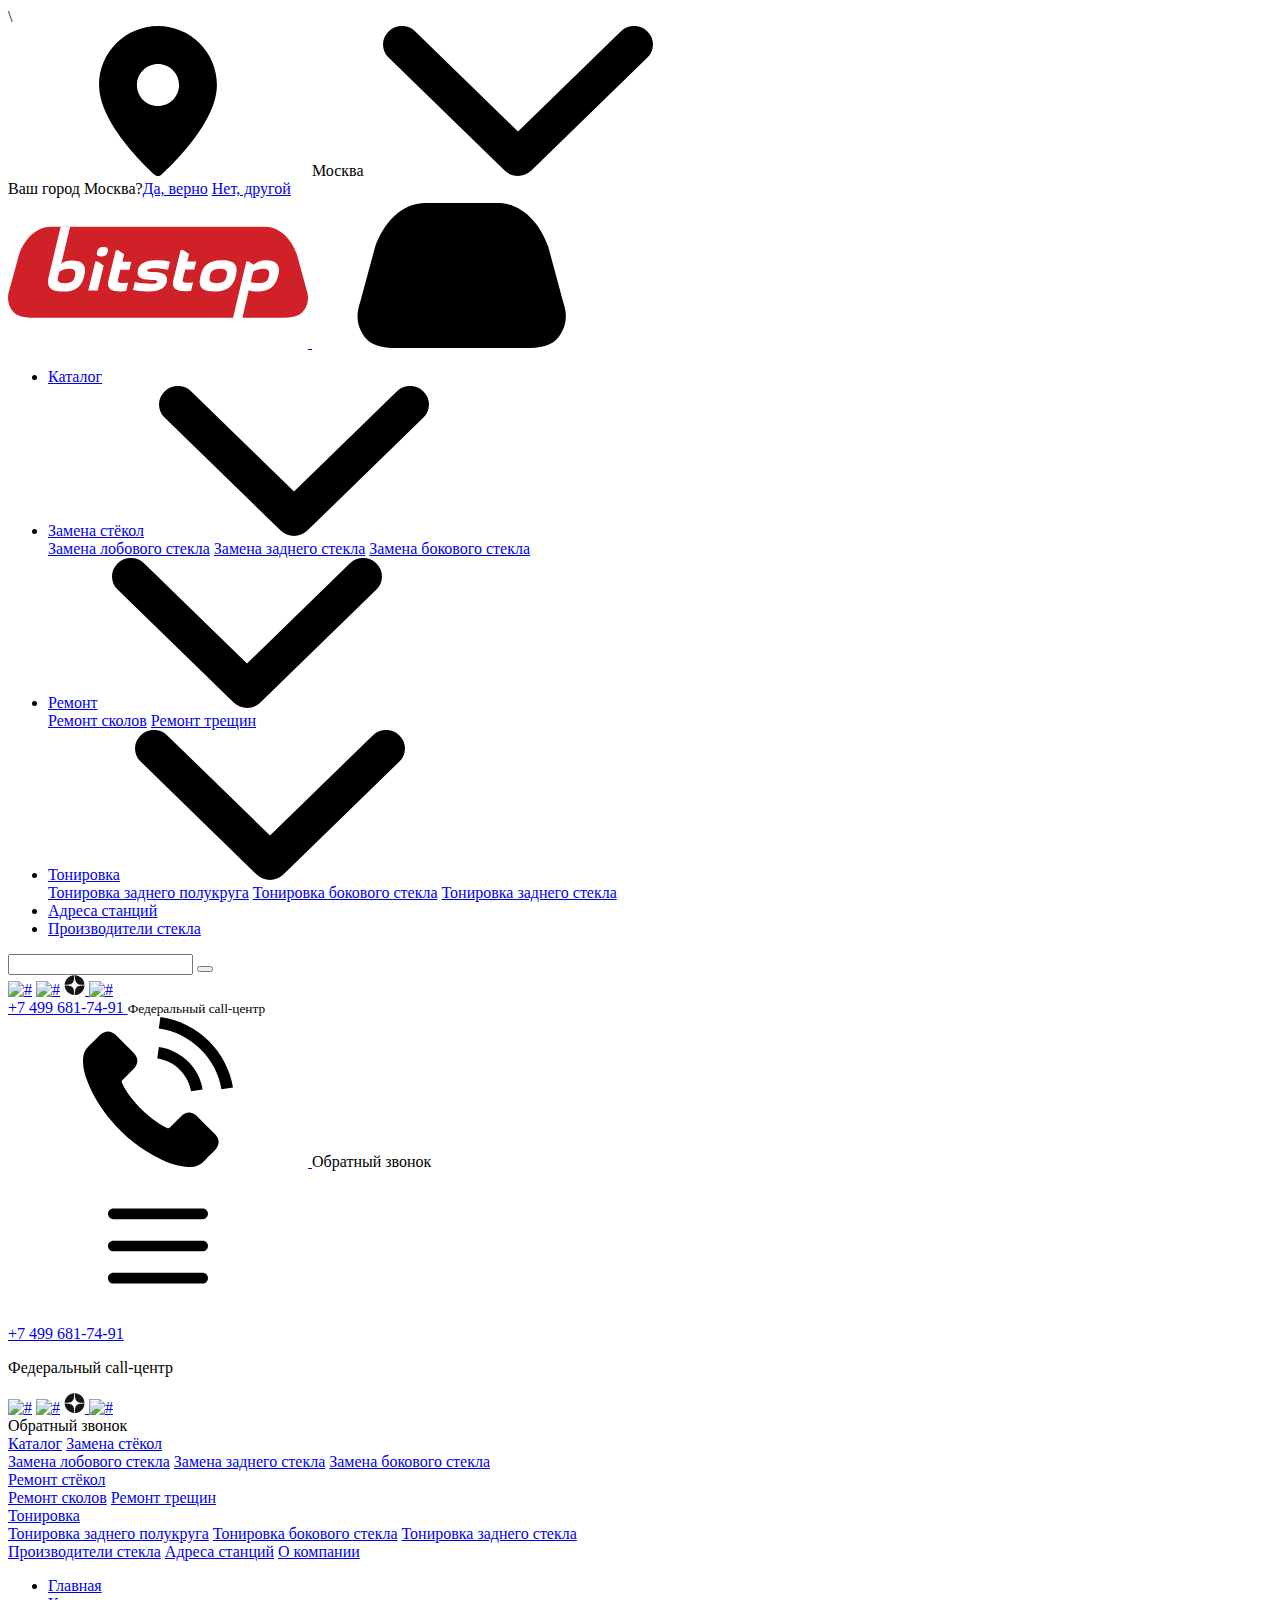
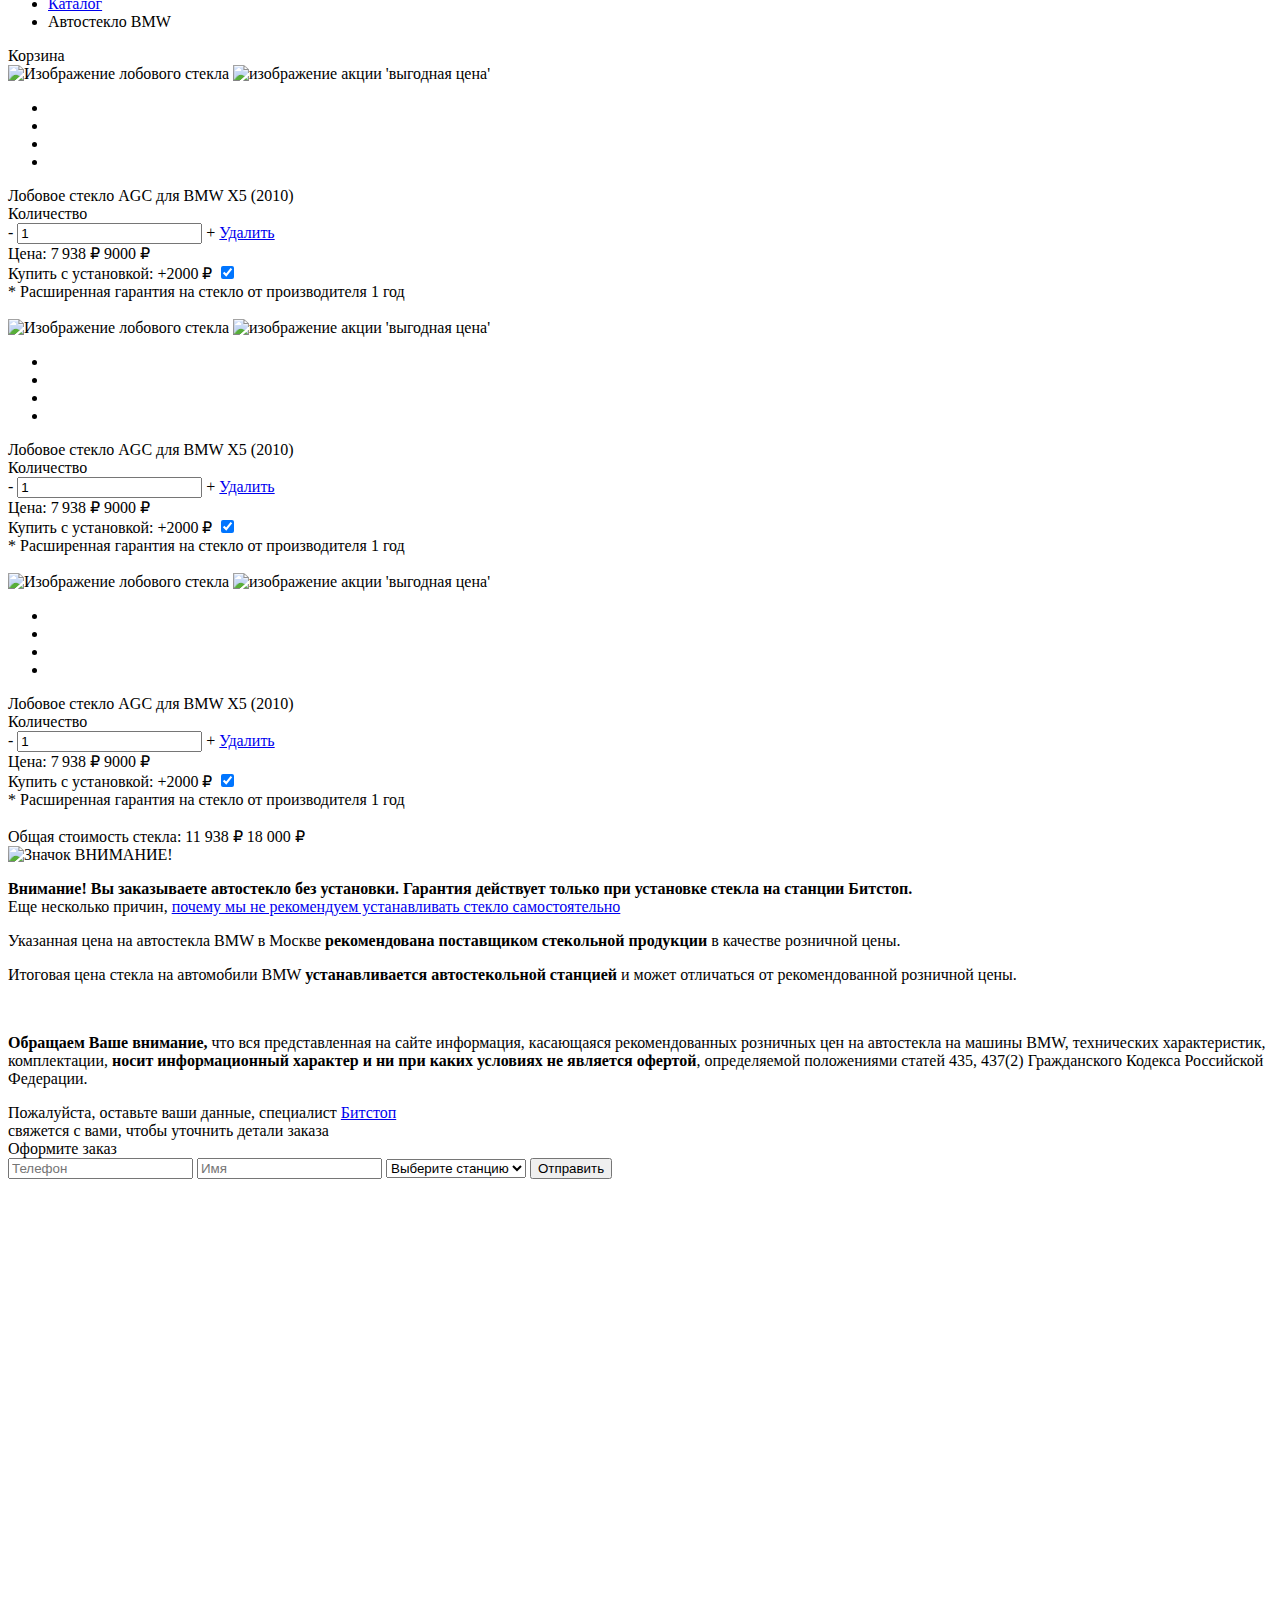
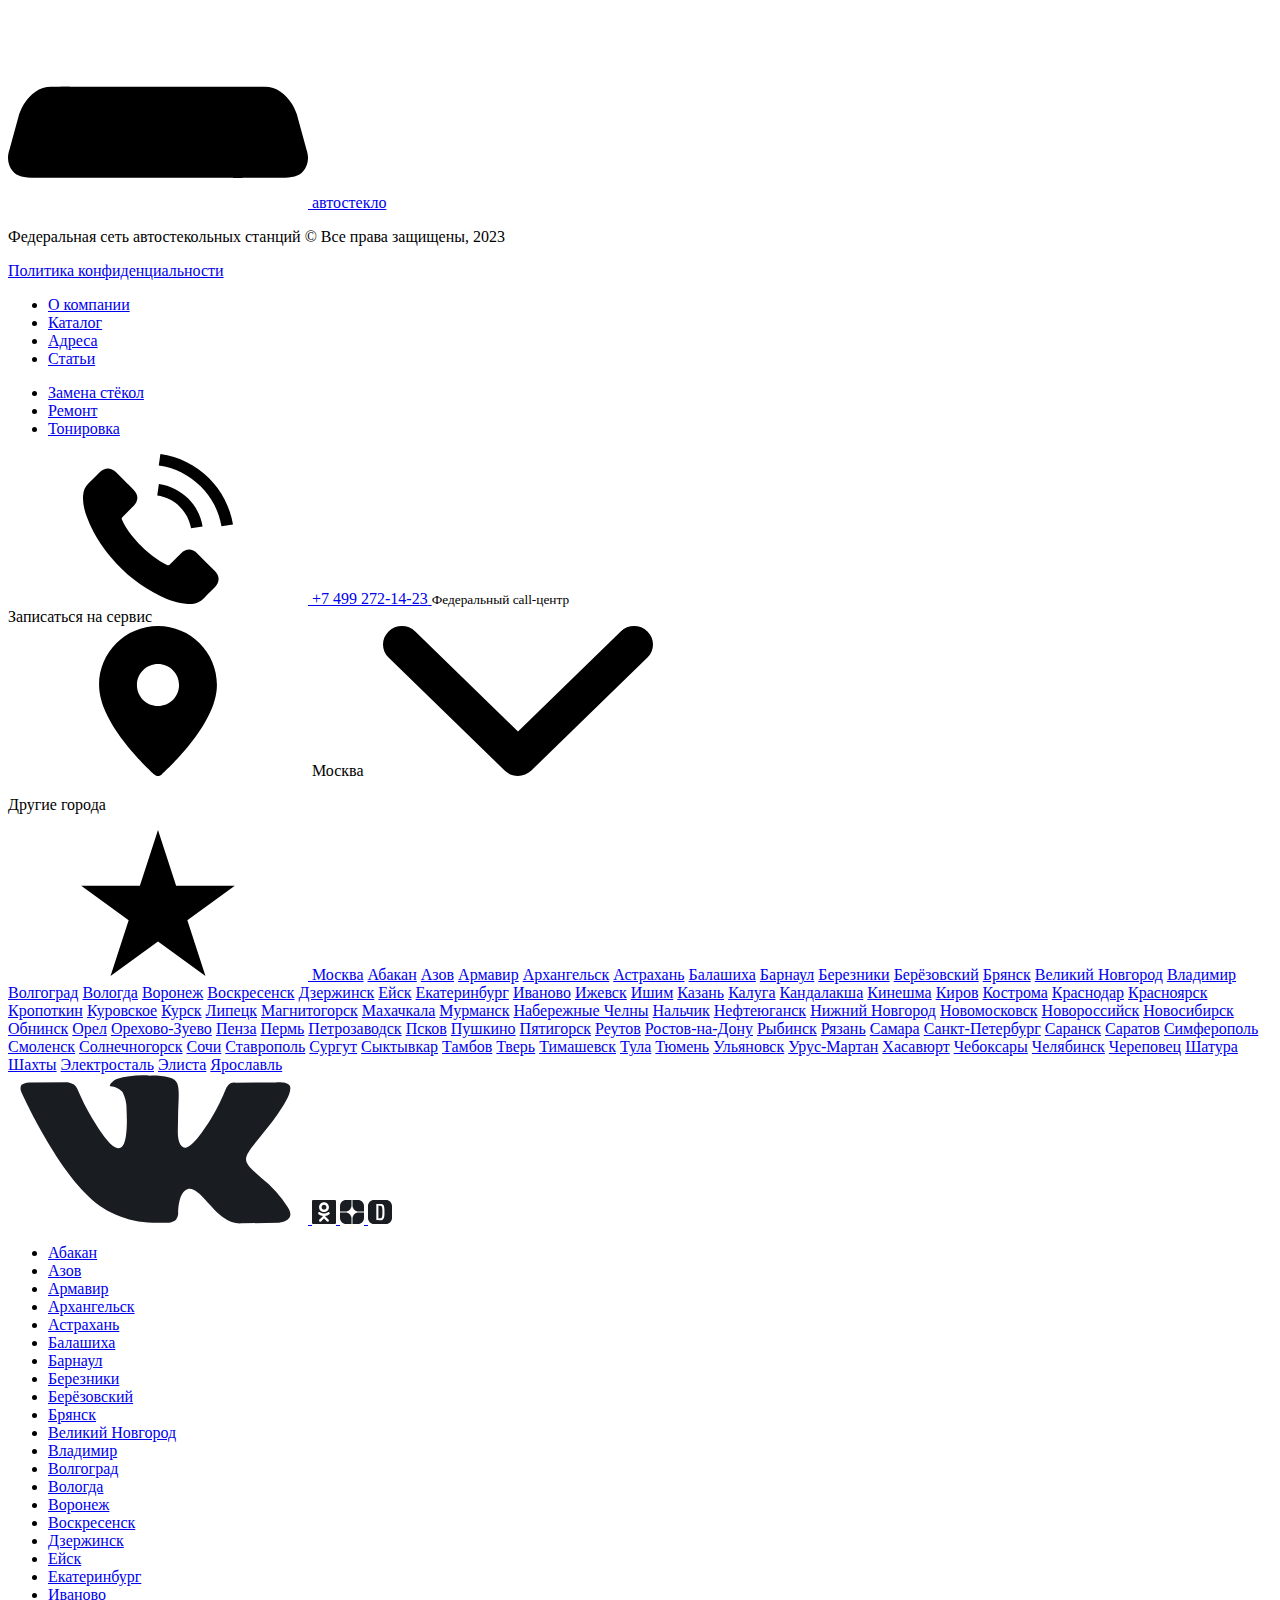
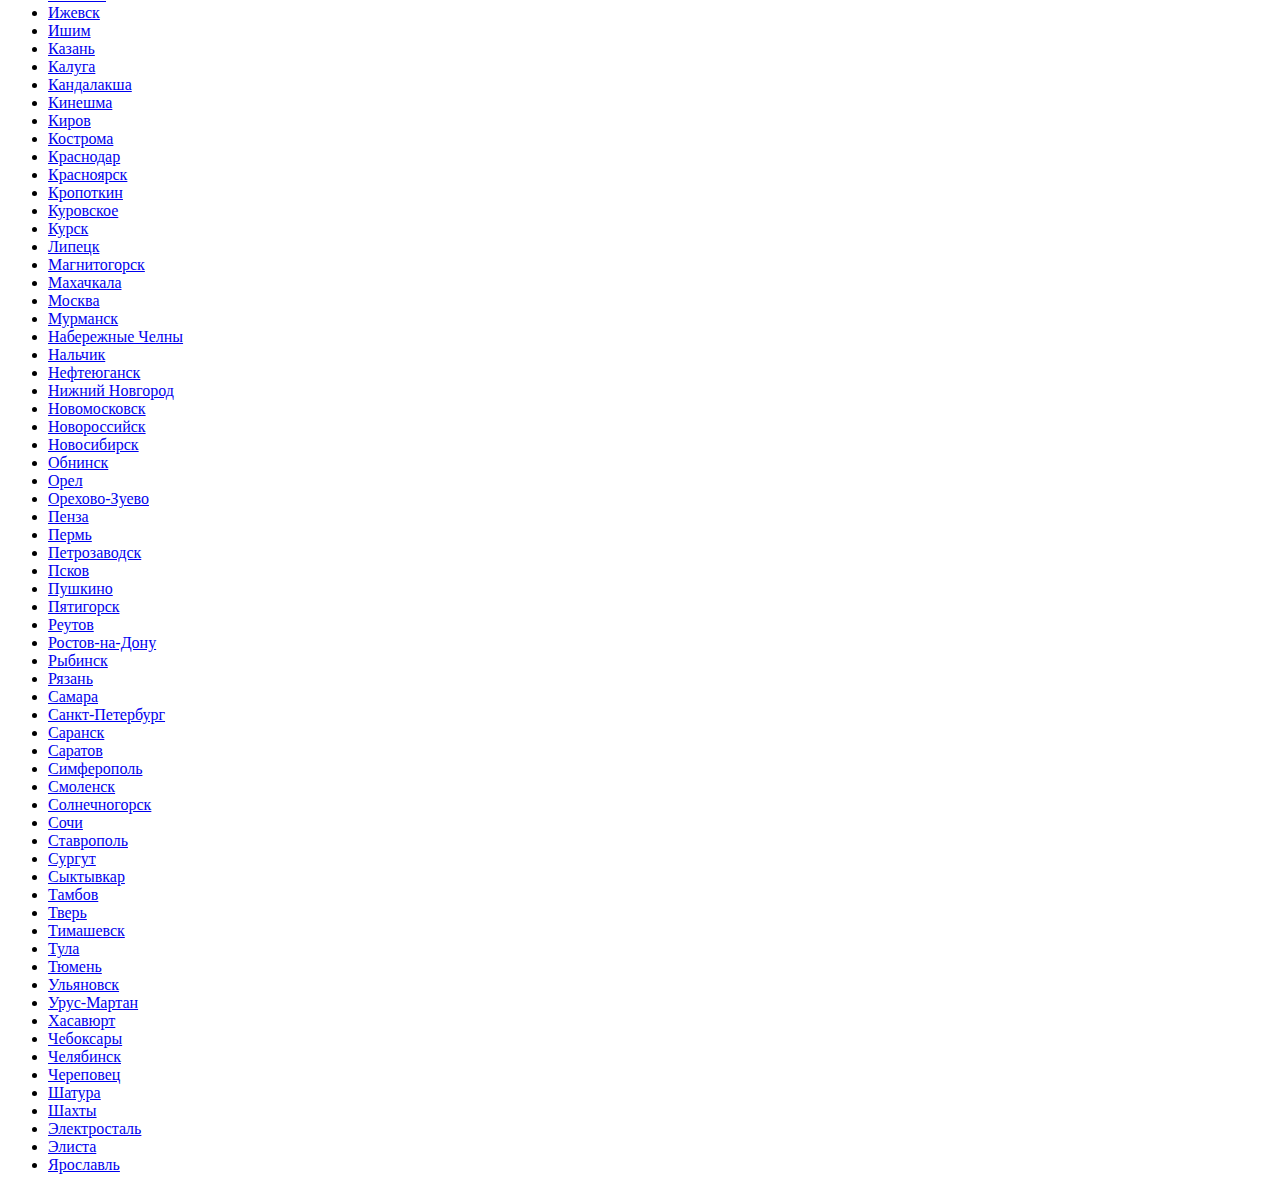
==== catalog__product_cart/index.html @ 8885b270 "Файл с вёрсткой страницы с корзиной" ====
<!DOCTYPE html>
<html lang="en">
  <head>
    <meta
      http-equiv="origin-trial"
      content="[base64]"
    />
    <meta charset="utf-8" />
    <meta name="viewport" content="width=device-width, height=device-height" />
    <link rel="stylesheet" type="text/css" href="/assets/css/reset.css" />
    <link rel="stylesheet" type="text/css" href="/assets/css/roboto/roboto.css" />
    <link rel="stylesheet" type="text/css" href="/assets/css/grid.css" />
    <link rel="stylesheet" type="text/css" href="/assets/css/styles.css" />
    <link rel="stylesheet" type="text/css" href="/assets/css/responsive.css" />
    <!-- <link href="/css/critical.css?v=0.1.2" rel="stylesheet" /> -->
    <link
      rel="stylesheet"
      type="text/css"
      href="//cdn.jsdelivr.net/npm/slick-carousel@1.8.1/slick/slick.css"
    />
    <link rel="stylesheet" href="/assets/css/owl.carousel.min.css" />
    <link rel="stylesheet" href="/assets/css/owl.theme.default.min.css" />
    <link rel="stylesheet" href="/assets/css/jquery.mCustomScrollbar.css" />
    <link rel="stylesheet" href="/assets/css/perfect-scrollbar.css" />
    <link
      rel="stylesheet"
      href="//use.fontawesome.com/releases/v5.6.1/css/all.css"
      integrity="sha384-gfdkjb5BdAXd+lj+gudLWI+BXq4IuLW5IT+brZEZsLFm++aCMlF1V92rMkPaX4PP"
      crossorigin="anonymous"
    />
    <meta name="yandex-verification" content="e67ac9091b62b3b9" />
    <link rel="stylesheet" href="/css/geo-location.css" />

    <link rel="canonical" href="https://www.bitstop.ru/catalog/bmw/" />
    <link href="/css/style.css" rel="stylesheet" />
    <link href="css/new_styles.css" rel="stylesheet" />
    <meta
      property="og:title"
      content="Купить стекло на BMW (Бмв) в Москве с заменой - цена на оригинал от 605 рублей | Bitstop"
    />
    <meta property="og:type" content="website" />
    <meta property="og:image" content="/img/logo_sh.png" />
    <meta property="og:url" content="https://bitstop.ru/catalog/bmw//" />
    <meta
      property="og:description"
      content="Купить стекла на автомобиль Бмв в Москве. Цены от 605 рублей за оригинал лобового, бокового, заднего стекла. Лучшие автостекольные бренды: AGC, Saint-Gobain, Pilkington. Выбирайте автостекла для BMW в Bitstop. Заказ по ☎ 8-(800)-333-888-0"
    />

    <svg
      xmlns="http://www.w3.org/2000/svg"
      xmlns:xlink="http://www.w3.org/1999/xlink"
      style="position: absolute; width: 0; height: 0"
      id="__SVG_SPRITE_NODE__"
    >
      <symbol xmlns="http://www.w3.org/2000/svg" viewBox="0 0 9 5" id="icon_arrow">
        <path
          d="M4.05445 4.82011L0.184716 1.04856C-0.0615731 0.808646 -0.061573 0.419663 0.184716 0.179864C0.430786 -0.0599551 0.829888 -0.059955 1.07594 0.179864L4.50006 3.5171L7.92407 0.179961C8.17024 -0.0598577 8.5693 -0.0598577 8.81537 0.179961C9.06154 0.41978 9.06154 0.808743 8.81537 1.04866L4.94558 4.8202C4.82248 4.94011 4.66132 5 4.50008 5C4.33877 5 4.17749 4.94 4.05445 4.82011Z"
        ></path>
      </symbol>
      <symbol xmlns="http://www.w3.org/2000/svg" viewBox="0 0 15 15" id="icon_clock">
        <path
          d="M13.0474 7.5C13.0474 7.14819 13.3325 6.86306 13.6843 6.86306H15C14.6931 3.21955 11.7805 0.30686 8.13694 0V1.31568C8.13694 1.6675 7.85181 1.95263 7.5 1.95263C7.14819 1.95263 6.86306 1.6675 6.86306 1.31568V0C3.21955 0.30686 0.30686 3.21955 0 6.86306H1.31568C1.6675 6.86306 1.95263 7.14819 1.95263 7.5C1.95263 7.85181 1.6675 8.13694 1.31568 8.13694H0C0.30686 11.7805 3.21955 14.6931 6.86306 15V13.6843C6.86306 13.3325 7.14819 13.0474 7.5 13.0474C7.85181 13.0474 8.13694 13.3325 8.13694 13.6843V15C11.7805 14.6931 14.6931 11.7805 15 8.13694H13.6843C13.3325 8.13694 13.0474 7.85181 13.0474 7.5ZM10.8035 10.8035C10.6791 10.9279 10.516 10.9901 10.3531 10.9901C10.1901 10.9901 10.027 10.9279 9.9028 10.8035L7.04966 7.95034C6.93007 7.83091 6.86306 7.66902 6.86306 7.5V4.14162C6.86306 3.78997 7.14819 3.50468 7.5 3.50468C7.85181 3.50468 8.13694 3.78997 8.13694 4.14162V7.2361L10.8035 9.9028C11.0523 10.1514 11.0523 10.5547 10.8035 10.8035Z"
        ></path>
      </symbol>
      <symbol xmlns="http://www.w3.org/2000/svg" viewBox="0 0 16 16" fill="none" id="icon_close">
        <path
          d="M15.5531 0.446929C14.9572 -0.148976 13.991 -0.148976 13.395 0.446929L8 5.84198L2.60495 0.446929C2.00904 -0.148976 1.04283 -0.148976 0.446929 0.446929C-0.148976 1.04283 -0.148976 2.00904 0.446929 2.60495L5.84198 8L0.448932 13.393C-0.146974 13.9889 -0.146974 14.9552 0.448932 15.5511C1.04484 16.147 2.01105 16.147 2.60695 15.5511L8 10.158L13.3946 15.5526C13.9905 16.1485 14.9567 16.1485 15.5526 15.5526C16.1485 14.9567 16.1485 13.9905 15.5526 13.3946L10.158 8L15.5531 2.60495C16.149 2.00904 16.149 1.04291 15.5531 0.446929Z"
          fill="#CF2127"
        ></path>
      </symbol>
      <symbol xmlns="http://www.w3.org/2000/svg" viewBox="0 0 16 13" id="icon_list">
        <path
          fill-rule="evenodd"
          clip-rule="evenodd"
          d="M14.9351 5.46394H5.78004C5.19125 5.46394 4.71483 5.93075 4.71483 6.5069C4.71483 7.08305 5.19125 7.54986 5.78004 7.54986H14.9351C15.5236 7.54986 16 7.08305 16 6.5069C16 5.93075 15.5236 5.46394 14.9351 5.46394ZM14.9351 10.4106H5.78004C5.19125 10.4106 4.71483 10.8774 4.71483 11.4535C4.71483 12.0297 5.19125 12.4965 5.78004 12.4965H14.9351C15.5236 12.4965 16 12.0297 16 11.4535C16 10.8774 15.5236 10.4106 14.9351 10.4106ZM1.58647 -9.53674e-07C0.710227 -9.53674e-07 0 0.695391 0 1.55324C0 2.41161 0.710227 3.10674 1.58647 3.10674C2.46271 3.10674 3.17294 2.41161 3.17294 1.55324C3.17294 0.695391 2.46271 -9.53674e-07 1.58647 -9.53674e-07ZM1.58647 4.94663C0.710227 4.94663 0 5.64202 0 6.49987C0 7.35824 0.710227 8.05337 1.58647 8.05337C2.46271 8.05337 3.17294 7.35824 3.17294 6.49987C3.17294 5.64202 2.46271 4.94663 1.58647 4.94663ZM1.58647 9.89326C0.710227 9.89326 0 10.5886 0 11.4465C0 12.3049 0.710227 13 1.58647 13C2.46271 13 3.17294 12.3049 3.17294 11.4465C3.17294 10.5886 2.46271 9.89326 1.58647 9.89326ZM5.78004 2.60323H14.9351C15.5236 2.60323 16 2.13642 16 1.56027C16 0.984118 15.5236 0.517312 14.9351 0.517312H5.78004C5.19125 0.517312 4.71483 0.984118 4.71483 1.56027C4.71483 2.13642 5.19125 2.60323 5.78004 2.60323Z"
        ></path>
      </symbol>
      <symbol xmlns="http://www.w3.org/2000/svg" viewBox="0 0 110 34" id="icon_logo">
        <symbol viewBox="0 0 110 34" id="icon_logo_logobgr">
          <title>bitstop</title>
          <path
            d="M109.411 22.9376L105.876 10.0761C104.027 4.79877 99.8839 0.0263062 94.1572 0.0263062H15.847C10.1203 0.0263062 5.97735 4.79877 4.11088 10.0761L0.575908 22.9376C-0.491654 26.0051 -0.0533171 28.7475 1.71063 30.9401C3.34379 32.9736 5.88897 33.4405 9.84107 33.4405H100.17C104.115 33.4405 106.657 32.9736 108.301 30.9401C110.058 28.7475 110.496 26.0051 109.411 22.9376Z"
          ></path>
        </symbol>

        <symbol viewBox="0 0 110 34" id="icon_logo_logoltr">
          <path
            d="M94.5814 12.3392C92.8139 12.3392 91.5555 12.7439 90.0319 13.9716L88.2432 12.7646H87.3807L82.4954 33.4764H85.9349L88.2715 23.2813C89.307 23.6237 90.3955 23.7875 91.4883 23.7655C96.303 23.7655 98.1765 21.3931 98.9118 18.4708L99.1239 17.6235C99.8874 14.7047 98.9224 12.3358 94.5814 12.3392ZM95.7586 17.2673C95.5323 19.5118 94.9597 20.6945 91.9302 20.698C90.9371 20.7134 89.9486 20.5637 89.0068 20.2553L89.9259 16.4892C90.9659 15.7618 92.218 15.3822 93.4962 15.4068C95.5394 15.4068 95.854 16.3163 95.7586 17.2673Z"
          ></path>
          <path
            d="M83.623 17.6374C84.3689 14.7186 83.5771 12.3496 78.7625 12.3531H78.1615C73.3469 12.3531 71.4734 14.7255 70.7381 17.6478L70.5225 18.4916C69.7978 21.4139 70.5649 23.7828 75.3795 23.7793H75.9804C80.7951 23.7793 82.6969 21.4035 83.4039 18.4847L83.623 17.6374ZM80.2648 17.2604C80.0421 19.4392 79.4412 20.7187 76.4329 20.7187C74.1564 20.7187 73.7888 19.8714 73.8913 18.8789C74.1104 16.7002 74.7114 15.4206 77.7232 15.4206C79.9997 15.4172 80.3638 16.2541 80.2648 17.257V17.2604Z"
          ></path>
          <path
            d="M66.3829 10.0291L64.1701 8.54892H63.3111L60.6245 19.5533C59.9705 22.1989 61.0451 23.679 64.9124 23.6756C65.657 23.6877 66.4006 23.6169 67.1288 23.4646L67.8712 20.3729C67.2035 20.5383 66.5166 20.6174 65.828 20.608C63.8908 20.608 63.9261 20.0582 64.1488 19.1279L64.9654 15.7422H68.2954L69.0271 12.7957H65.7184L66.3829 10.0291Z"
          ></path>
          <path
            d="M54.265 12.3634C49.7968 12.3634 48.0611 14.0165 47.6581 15.8598L47.6157 16.0707C46.9087 19.37 50.73 19.4737 52.4657 19.5291C54.0741 19.5706 54.82 19.6328 54.7634 20.1827C54.7245 20.5873 54.4099 20.947 52.2147 20.947C50.3059 20.9358 48.4035 20.7318 46.5375 20.3383L45.8093 23.2779C47.5017 23.6346 49.2286 23.8108 50.9598 23.8035H51.5607C56.0325 23.8035 57.7893 22.1504 58.1888 20.3106L58.2347 20.0962C58.9417 16.797 55.0533 16.6932 53.3812 16.6379C51.7092 16.5826 51.0093 16.5134 51.0623 15.9843C51.1012 15.6039 51.4158 15.2235 53.6322 15.22C55.3352 15.222 57.0316 15.4275 58.6837 15.8321L59.3907 12.8891C57.9109 12.5358 56.3927 12.3593 54.8695 12.3634H54.265Z"
          ></path>
          <path
            d="M42.5961 10.0983L40.3832 8.6181H39.5242L36.8376 19.6224C36.1836 22.268 37.2583 23.7482 41.1291 23.7447C41.8725 23.7569 42.6149 23.6861 43.3419 23.5338L44.0843 20.4421C43.4167 20.6075 42.7297 20.6866 42.0411 20.6772C40.1074 20.6772 40.1393 20.1273 40.3655 19.1971L41.1785 15.8114H44.512L45.2508 12.8476H41.9421L42.5961 10.0983Z"
          ></path>
          <path
            d="M36.583 9.09533C36.8198 8.22729 36.5512 7.50797 35.1089 7.50797H34.9392C33.497 7.50797 32.9526 8.23075 32.7157 9.09879L32.645 9.35124C32.4082 10.2193 32.6768 10.9386 34.1191 10.9386H34.2923C35.7346 10.9386 36.279 10.2158 36.5194 9.34778L36.583 9.09533Z"
          ></path>
          <path
            d="M32.016 12.7992L29.439 23.3816L32.8785 23.3782L35.0914 14.2794L32.875 12.7992H32.016Z"
          ></path>
          <path
            d="M23.4824 12.3842C22.0667 12.3213 20.6725 12.7405 19.5374 13.5704L22.7683 0H19.3182L14.8889 18.5227C14.1819 21.445 14.9313 23.8139 19.7459 23.8104H20.3469C25.2039 23.8104 27.0633 21.4346 27.8269 18.5158L28.0425 17.6685C28.7884 14.7497 27.8269 12.3807 23.4824 12.3842ZM24.6595 17.3123C24.4404 19.4703 23.8606 20.7498 20.8312 20.7498C17.8017 20.7498 18.1022 19.4806 18.4344 18.1042L18.8092 16.5307C19.858 15.8081 21.1145 15.4302 22.3971 15.4517C24.4404 15.4482 24.7479 16.3578 24.6595 17.3123Z"
          ></path>
        </symbol>
      </symbol>
      <symbol xmlns="http://www.w3.org/2000/svg" viewBox="0 0 39 28" id="icon_logo_sm">
        <symbol viewBox="0 0 39 28" id="icon_logo_sm_logobgrsm">
          <path
            fill-rule="evenodd"
            clip-rule="evenodd"
            d="M38.4129 19.4912L35.5888 9.07085C34.0936 4.797 30.7702 0.928807 26.1789 0.928807H20.0115H19.8258H19.713H19.5276H12.7055C8.1138 0.928807 4.79086 4.797 3.29524 9.07085L0.471119 19.4912C-0.39797 21.976 -0.0455242 24.1978 1.37048 25.9757C2.68033 27.6205 4.71995 28 7.88367 28L19.7694 27.9975L31.0004 28C34.1641 28 36.2041 27.6205 37.5136 25.9757C38.9296 24.1978 39.282 21.976 38.4129 19.4912Z"
          ></path>
        </symbol>
        <symbol viewBox="0 0 39 28" id="icon_logo_sm_logoltrsm">
          <path
            fill-rule="evenodd"
            clip-rule="evenodd"
            d="M21.7028 7.94482C19.8875 7.94564 18.5412 8.29763 17.0742 9.35154L19.3527 0.926758L15.3053 0.929216L11.6196 15.221C10.7936 18.6811 11.671 21.488 17.3184 21.4843L18.0241 21.4839C23.7217 21.4802 25.9198 18.6717 26.7963 15.2116L27.0484 14.2085C27.925 10.7484 26.7951 7.94154 21.7028 7.94482ZM23.0828 13.7852C22.8261 16.3421 22.1457 17.8468 18.591 17.8489C15.0362 17.8509 15.3887 16.3467 15.7793 14.717L16.218 12.8616C17.5411 11.9835 18.8165 11.5815 20.4303 11.5803C22.8253 11.579 23.196 12.6567 23.0828 13.7852Z"
          ></path>
        </symbol>
      </symbol>
      <symbol xmlns="http://www.w3.org/2000/svg" viewBox="0 0 11 14" id="icon_map-marker">
        <path
          fill-rule="evenodd"
          clip-rule="evenodd"
          d="M5.5 0C2.46724 0 0 2.46744 0 5.49987C0 9.26373 4.92216 13.6026 5.13138 13.8358C5.32829 14.055 5.6723 14.0544 5.86862 13.8358C6.07784 13.6026 11 9.26373 11 5.49987C11 2.46744 8.53277 0 5.5 0ZM5.5 7.46444C4.41641 7.46444 3.535 6.58355 3.535 5.49987C3.535 4.41677 4.41641 3.53529 5.5 3.53529C6.583 3.53529 7.46441 4.41677 7.46441 5.49987C7.46441 6.58355 6.583 7.46444 5.5 7.46444Z"
        ></path>
      </symbol>
      <symbol xmlns="http://www.w3.org/2000/svg" viewBox="0 0 16 16" id="icon_phone">
        <path
          fill-rule="evenodd"
          clip-rule="evenodd"
          d="M8.25552 0C10.2366 0.276351 12.0312 1.17199 13.4496 2.59037C14.7947 3.93883 15.677 5.63689 16 7.50809L14.7714 7.71785C14.4951 6.10303 13.7326 4.63471 12.5706 3.4727C11.3453 2.25076 9.79376 1.47498 8.08238 1.23526L8.25552 0ZM12.1644 10.5845C11.6416 10.0685 10.9891 10.0685 10.4696 10.5845C10.0734 10.9774 9.67722 11.3703 9.28766 11.7699C9.18112 11.8797 9.09122 11.903 8.96137 11.8298C8.8598 11.7744 8.75561 11.7232 8.65151 11.672L8.65143 11.6719C8.49279 11.594 8.33434 11.516 8.18559 11.4236C7.0369 10.7011 6.07467 9.77214 5.22231 8.72667C4.79946 8.20726 4.42322 7.65123 4.16019 7.02528C4.10692 6.89876 4.11691 6.81552 4.22012 6.7123C4.55946 6.38437 4.89148 6.0491 5.22453 5.71279L5.22461 5.71271L5.39211 5.54364C5.93483 4.99759 5.93483 4.35833 5.38879 3.80895C5.23401 3.65251 5.07923 3.49773 4.92445 3.34295L4.92432 3.34282L4.92418 3.34269C4.7694 3.18791 4.61463 3.03313 4.45985 2.87669C4.3533 2.77014 4.24712 2.66322 4.14094 2.5563C3.9286 2.34247 3.71625 2.12865 3.50094 1.91778C2.97821 1.40836 2.32562 1.40836 1.80621 1.92111C1.64635 2.0783 1.48916 2.2371 1.33208 2.39578C1.09654 2.63371 0.861251 2.8714 0.61757 3.10309C0.241333 3.45935 0.0515499 3.89552 0.0115955 4.40494C-0.0516656 5.23399 0.151436 6.01643 0.437775 6.77889C1.02377 8.35709 1.91609 9.75882 2.99818 11.044C4.45985 12.782 6.20452 14.1571 8.24552 15.1493C9.16447 15.5955 10.1167 15.9384 11.1522 15.995C11.8647 16.035 12.484 15.8552 12.9801 15.2992C13.2033 15.0497 13.4452 14.8146 13.6869 14.5797C13.813 14.4572 13.939 14.3348 14.0622 14.2104C14.5949 13.671 14.5983 13.0184 14.0689 12.4857C13.4363 11.8498 12.8003 11.2172 12.1644 10.5845ZM11.5284 7.93088L12.757 7.72112C12.5639 6.59241 12.0312 5.57024 11.2221 4.75784C10.3664 3.90215 9.28434 3.36277 8.09237 3.19629L7.91924 4.43155C8.84151 4.5614 9.68056 4.97759 10.3431 5.64016C10.9691 6.26612 11.3786 7.05854 11.5284 7.93088Z"
        ></path>
      </symbol>
      <symbol xmlns="http://www.w3.org/2000/svg" viewBox="0 0 17 17" fill="none" id="icon_search">
        <path
          d="M16.6558 14.994L13.0629 11.4009C13.9361 10.1864 14.4162 8.73503 14.4162 7.20731C14.4162 5.28297 13.667 3.47321 12.3042 2.11178C10.9444 0.750933 9.13327 0 7.20754 0C5.28239 0 3.47184 0.749171 2.11084 2.11178C0.749842 3.47204 0 5.28239 0 7.20731C0 9.13224 0.749255 10.942 2.11084 12.304C3.47184 13.6649 5.2818 14.4158 7.20754 14.4158C8.73484 14.4158 10.1852 13.9381 11.401 13.0626L14.9939 16.6557C15.2243 16.8854 15.524 17 15.8248 17C16.1263 17 16.4266 16.8854 16.6558 16.6557C17.1147 16.1962 17.1147 15.4529 16.6558 14.994ZM3.77331 10.6417C2.85539 9.72394 2.3506 8.50353 2.3506 7.20673C2.3506 5.90993 2.85539 4.69069 3.77331 3.77288C4.69063 2.85507 5.91 2.34975 7.20754 2.34975C8.50507 2.34975 9.72503 2.85507 10.6424 3.77288C11.5603 4.69069 12.0656 5.91051 12.0656 7.20731C12.0656 8.50411 11.5609 9.72394 10.6424 10.6423C9.72444 11.5601 8.50566 12.0643 7.20754 12.0643C5.90942 12.0643 4.68945 11.559 3.77331 10.6417Z"
          fill="white"
        ></path>
      </symbol>
      <symbol xmlns="http://www.w3.org/2000/svg" viewBox="0 0 14 13" id="icon_star">
        <path
          d="M7 0L8.5716 4.83688H13.6574L9.5429 7.82624L11.1145 12.6631L7 9.67376L2.8855 12.6631L4.4571 7.82624L0.342604 4.83688H5.4284L7 0Z"
        ></path>
      </symbol>
      <symbol xmlns="http://www.w3.org/2000/svg" viewBox="0 0 56 42" id="icon_three">
        <g id="icon_three_button" fill-rule="nonzero">
          <path
            id="icon_three_menu_icon"
            fill-rule="nonzero"
            d="M14 12C14 11.172 14.672 10.5 15.5 10.5L40.5 10.5C41.328 10.5 42 11.172 42 12C42 12.828 41.328 13.5 40.5 13.5L15.5 13.5C14.672 13.5 14 12.828 14 12ZM14 21C14 20.172 14.672 19.5 15.5 19.5L40.5 19.5C41.328 19.5 42 20.172 42 21C42 21.828 41.328 22.5 40.5 22.5L15.5 22.5C14.672 22.5 14 21.828 14 21ZM42 30C42 29.172 41.328 28.5 40.5 28.5L15.5 28.5C14.672 28.5 14 29.172 14 30C14 30.828 14.672 31.5 15.5 31.5L40.5 31.5C41.328 31.5 42 30.828 42 30Z"
          >
            <animate
              id="icon_three_animation_show_trigger"
              begin="indefinite"
              repeatCount="1"
              fill="freeze"
              dur="0.1s"
              attributeType="CSS"
              attributeName="opacity"
              from="1"
              to="1"
            ></animate>
            <animate
              id="icon_three_animation_show"
              begin="icon_three_animation_show_trigger.end"
              attributeType="XML"
              attributeName="d"
              fill="freeze"
              to="M3.101 0.101C3.686 -0.485 4.636 -0.485 5.222 0.101L22.899 17.778C23.485 18.364 23.485 19.314 22.899 19.899C22.314 20.485 21.364 20.485 20.778 19.899L3.101 2.222C2.515 1.636 2.515 0.686 3.101 0.101Z                         M18.101 30.899C17.515 30.314 17.515 29.364 18.101 28.778L35.778 11.101C36.364 10.515 37.314 10.515 37.899 11.101C38.485 11.686 38.485 12.636 37.899 13.222L20.222 30.899C19.636 31.485 18.686 31.485 18.101 30.899Z"
              from="M14 12C14 11.172 14.672 10.5 15.5 10.5L40.5 10.5C41.328 10.5 42 11.172 42 12C42 12.828 41.328 13.5 40.5 13.5L15.5 13.5C14.672 13.5 14 12.828 14 12ZM14 21C14 20.172 14.672 19.5 15.5 19.5L40.5 19.5C41.328 19.5 42 20.172 42 21C42 21.828 41.328 22.5 40.5 22.5L15.5 22.5C14.672 22.5 14 21.828 14 21Z"
              dur="0.4s"
              keySplines="0.4 0 1 1"
              repeatCount="1"
            ></animate>
            <animate
              id="icon_three_animation_show_step_2"
              begin="icon_three_animation_show.end"
              attributeType="XML"
              attributeName="d"
              fill="freeze"
              to="M18.101 11.101C18.686 10.515 19.636 10.515 20.222 11.101L37.899 28.778C38.485 29.364 38.485 30.314 37.899 30.899C37.314 31.485 36.364 31.485 35.778 30.899L18.101 13.222C17.515 12.636 17.515 11.686 18.101 11.101Z                         M18.101 30.899C17.515 30.314 17.515 29.364 18.101 28.778L35.778 11.101C36.364 10.515 37.314 10.515 37.899 11.101C38.485 11.686 38.485 12.636 37.899 13.222L20.222 30.899C19.636 31.485 18.686 31.485 18.101 30.899Z"
              from="M3.101 0.101C3.686 -0.485 4.636 -0.485 5.222 0.101L22.899 17.778C23.485 18.364 23.485 19.314 22.899 19.899C22.314 20.485 21.364 20.485 20.778 19.899L3.101 2.222C2.515 1.636 2.515 0.686 3.101 0.101Z                         M18.101 30.899C17.515 30.314 17.515 29.364 18.101 28.778L35.778 11.101C36.364 10.515 37.314 10.515 37.899 11.101C38.485 11.686 38.485 12.636 37.899 13.222L20.222 30.899C19.636 31.485 18.686 31.485 18.101 30.899Z"
              dur="0.25s"
              keySplines="0.4 0 1 1"
              repeatCount="1"
            ></animate>

            <animate
              id="icon_three_animation_hide_trigger"
              begin="indefinite"
              dur="0.1s"
              attributeType="CSS"
              attributeName="opacity"
              from="1"
              to="1"
            ></animate>
            <animate
              id="icon_three_animation_hide"
              begin="icon_three_animation_hide_trigger.end"
              attributeType="XML"
              attributeName="d"
              fill="freeze"
              from="M18.101 11.101C18.686 10.515 19.636 10.515 20.222 11.101L37.899 28.778C38.485 29.364 38.485 30.314 37.899 30.899C37.314 31.485 36.364 31.485 35.778 30.899L18.101 13.222C17.515 12.636 17.515 11.686 18.101 11.101ZM18.101 30.899C17.515 30.314 17.515 29.364 18.101 28.778L35.778 11.101C36.364 10.515 37.314 10.515 37.899 11.101C38.485 11.686 38.485 12.636 37.899 13.222L20.222 30.899C19.636 31.485 18.686 31.485 18.101 30.899Z                         M42 151C42 150.172 41.328 149.5 40.5 149.5L15.5 149.5C14.672 149.5 14 150.172 14 151C14 151.828 14.672 152.5 15.5 152.5L40.5 152.5C41.328 152.5 42 151.828 42 151Z"
              to="M14 12C14 11.172 14.672 10.5 15.5 10.5L40.5 10.5C41.328 10.5 42 11.172 42 12C42 12.828 41.328 13.5 40.5 13.5L15.5 13.5C14.672 13.5 14 12.828 14 12ZM14 21C14 20.172 14.672 19.5 15.5 19.5L40.5 19.5C41.328 19.5 42 20.172 42 21C42 21.828 41.328 22.5 40.5 22.5L15.5 22.5C14.672 22.5 14 21.828 14 21ZM42 30C42 29.172 41.328 28.5 40.5 28.5L15.5 28.5C14.672 28.5 14 29.172 14 30C14 30.828 14.672 31.5 15.5 31.5L40.5 31.5C41.328 31.5 42 30.828 42 30Z"
              dur="0.3s"
              keySplines="0.4 0 1 1"
              repeatCount="1"
            ></animate>
          </path>
        </g>
      </symbol>
      <symbol xmlns="http://www.w3.org/2000/svg" viewBox="0 0 25 25" fill="none" id="icon_fb">
        <path
          fill-rule="evenodd"
          clip-rule="evenodd"
          d="M23.5355 0.277344H1.9475C1.20797 0.277344 0.607666 0.876372 0.607666 1.61717V23.2052C0.607666 23.9447 1.20797 24.545 1.9475 24.545H13.5692V15.147H10.4067V11.4839H13.5692V8.78252C13.5692 5.64944 15.4837 3.94176 18.2796 3.94176C19.6195 3.94176 20.7703 4.04139 21.1049 4.08481V7.36095L19.1648 7.36223C17.6448 7.36223 17.3511 8.08515 17.3511 9.14526V11.4826H20.9785L20.5046 15.1458H17.3511V24.5437H23.5342C24.275 24.5437 24.8753 23.9434 24.8753 23.2052V1.6159C24.8753 0.876372 24.275 0.277344 23.5355 0.277344Z"
          fill="#191C21"
        ></path>
      </symbol>
      <symbol xmlns="http://www.w3.org/2000/svg" viewBox="0 0 33 18" fill="none" id="icon_vk">
        <path
          fill-rule="evenodd"
          clip-rule="evenodd"
          d="M32.0951 16.0172C31.2445 14.6519 30.155 13.4423 28.8752 12.4422C26.1623 10.0282 26.5263 10.4229 29.7973 6.2463C31.7911 3.69564 32.5817 2.14889 32.3378 1.47961C32.0951 0.848656 30.6378 1.01597 30.6378 1.01597L25.7676 1.03641C25.5518 1.01597 25.3347 1.05301 25.1392 1.14498C24.9553 1.27526 24.8059 1.44768 24.7037 1.64693C24.2005 2.90374 23.6014 4.12096 22.9117 5.29092C20.7353 8.82633 19.8744 9.01409 19.5206 8.79696C18.6904 8.28478 18.9024 6.73931 18.9024 5.64599C18.9024 2.21786 19.4389 0.789902 17.8398 0.425887C17.0977 0.24835 16.3339 0.171715 15.5714 0.198538C14.2098 0.0810309 12.8394 0.217696 11.5315 0.602147C10.9746 0.858874 10.5493 1.44002 10.8021 1.47961C11.3539 1.52432 11.8674 1.76955 12.2403 2.16933C12.5814 2.82072 12.7487 3.54492 12.7257 4.27678C12.7257 4.27678 13.0092 8.31543 12.0577 8.81739C11.3999 9.16225 10.4982 8.45338 8.56441 5.25132C7.90791 4.13756 7.32676 2.98166 6.82353 1.79509C6.73284 1.59201 6.59362 1.4132 6.41864 1.2727C6.19129 1.12837 5.93584 1.0313 5.6689 0.986598L1.04144 1.01597C0.70169 1.01214 0.369606 1.12071 0.100107 1.32124C0.0375218 1.44385 0.0030361 1.57796 0.000481608 1.71335C-0.00335013 1.85002 0.0234721 1.9854 0.0796709 2.1093C0.0796709 2.1093 3.70449 10.2454 7.80573 14.3428C8.83136 15.4271 10.0728 16.2969 11.4548 16.9024C12.8368 17.5065 14.3299 17.8322 15.8447 17.859H17.7785C18.1029 17.8207 18.4094 17.6904 18.6598 17.4848C18.836 17.2472 18.928 16.9598 18.9229 16.6673C18.9229 16.6673 18.882 14.1754 20.0967 13.8114C21.2819 13.4461 22.8108 16.2241 24.4304 17.2881C25.0396 17.753 25.806 17.9778 26.5774 17.9178L30.9111 17.859C30.9111 17.859 33.168 17.7211 32.0951 16.0172Z"
          fill="#191C21"
        ></path>
      </symbol>
      <symbol xmlns="http://www.w3.org/2000/svg" viewBox="0 0 25 26" fill="none" id="icon_ig">
        <path
          fill-rule="evenodd"
          clip-rule="evenodd"
          d="M22.876 2.66685C23.3676 3.14431 23.7459 3.726 23.9831 4.36865C24.186 4.89016 24.4271 5.67401 24.4928 7.11702C24.564 8.67762 24.579 9.14565 24.579 13.0979C24.579 17.0498 24.564 17.5178 24.4928 19.0788C24.4267 20.5218 24.1857 21.3052 23.9831 21.8268C23.4852 23.1176 22.465 24.1378 21.1742 24.6357C20.6527 24.8386 19.8688 25.0797 18.4258 25.1454C16.8656 25.2166 16.3976 25.2315 12.4449 25.2315C8.49267 25.2315 8.02503 25.2166 6.46443 25.1454C5.02142 25.0797 4.23757 24.8386 3.71606 24.6357C3.07302 24.3985 2.49172 24.0202 2.01426 23.5286C1.52264 23.0511 1.14468 22.4698 0.907126 21.8268C0.704577 21.3052 0.463486 20.5218 0.397805 19.0788C0.326618 17.5178 0.311279 17.0498 0.311279 13.0979C0.311279 9.14565 0.326618 8.67762 0.397805 7.11702C0.463486 5.67401 0.704577 4.89016 0.907126 4.36865C1.14468 3.72561 1.52303 3.14431 2.01465 2.66685C2.49172 2.17523 3.07341 1.79687 3.71645 1.55971C4.23757 1.35717 5.02142 1.11607 6.46443 1.05C8.02503 0.978813 8.49306 0.963867 12.4453 0.963867C16.3972 0.963867 16.8652 0.979206 18.4262 1.05039C19.8692 1.11607 20.6527 1.35717 21.1742 1.55971C21.8172 1.79687 22.3985 2.17523 22.876 2.66685ZM4.84483 13.0975C4.84483 17.2952 8.24764 20.6976 12.4453 20.6976C16.6426 20.6976 20.0454 17.2952 20.0454 13.0975C20.0454 8.89984 16.6426 5.49741 12.4453 5.49741C8.24764 5.49741 4.84483 8.89984 4.84483 13.0975ZM18.5697 5.19693C18.5697 6.17782 19.365 6.97307 20.3459 6.97307C21.3268 6.97307 22.1216 6.17782 22.122 5.19693C22.122 4.21605 21.3268 3.4208 20.3459 3.4208C19.365 3.4208 18.5697 4.21605 18.5697 5.19693ZM12.4454 18.031C15.1702 18.031 17.3789 15.8223 17.3789 13.0975C17.3789 10.3727 15.1702 8.16396 12.4454 8.16396C9.72063 8.16396 7.51187 10.3727 7.51187 13.0975C7.51187 15.8223 9.72063 18.031 12.4454 18.031Z"
          fill="#191C21"
        ></path>
      </symbol>
      <symbol xmlns="http://www.w3.org/2000/svg" viewBox="0 0 26 26" fill="none" id="icon_wa">
        <path
          fill-rule="evenodd"
          clip-rule="evenodd"
          d="M12.5888 25.3369C10.6195 25.3075 8.75803 24.8336 7.10066 24.0155L0.65068 25.5314C0.297626 25.614 -0.023759 25.3051 0.0489632 24.9515L1.40488 18.422C0.521657 16.7068 0.0219856 14.7653 0.014948 12.7083C-0.00499197 5.95368 5.3612 0.335454 12.1631 0.0148166C19.6382 -0.338828 25.7856 5.68492 25.5533 13.0737C25.3363 19.9674 19.5408 25.4418 12.5888 25.3369ZM19.8587 5.65426C17.9703 3.77995 15.459 2.74849 12.7871 2.74849C10.1397 2.74849 7.58743 3.79645 5.71543 5.65426C3.827 7.5274 2.7866 10.0182 2.7866 12.6682C2.7866 14.2561 3.15256 15.7709 3.87391 17.1713L4.31611 18.0318L3.48333 22.0398L7.43847 21.1109L8.33577 21.5541C9.7257 22.2402 11.2235 22.5891 12.7871 22.5891C15.459 22.5891 17.9703 21.5565 19.8587 19.6833C21.7307 17.8267 22.7887 15.2946 22.7875 12.6682C22.7875 10.0182 21.7471 7.5274 19.8587 5.65426ZM17.2958 18.7002C15.6021 19.1081 13.0017 18.7108 9.75385 15.7037C6.94349 13.1008 6.19985 10.933 6.37579 9.21428C6.47549 8.23823 7.2942 7.35883 7.98506 6.77885C8.45541 6.38395 9.17559 6.54663 9.42543 7.10656L10.4658 9.4418C10.6031 9.74829 10.5597 10.1055 10.352 10.3707L9.82423 11.0485C9.60137 11.335 9.57205 11.7263 9.75385 12.0399C10.3814 13.1256 12.8434 15.297 14.014 15.7673C14.3518 15.9029 14.7388 15.8192 14.9934 15.561L15.5986 14.9504C15.8355 14.7111 16.1862 14.6192 16.5111 14.7111L18.9849 15.416C19.5772 15.5846 19.8388 16.2707 19.508 16.7882C19.0236 17.545 18.2565 18.4703 17.2958 18.7002Z"
          fill="#191C21"
        ></path>
      </symbol>
      <symbol xmlns="http://www.w3.org/2000/svg" viewBox="0 0 27 28" fill="none" id="icon_vr">
        <path
          fill-rule="evenodd"
          clip-rule="evenodd"
          d="M26.2856 17.6848L26.2779 17.7168C25.6393 20.3083 22.7642 23.0901 20.1242 23.6687L20.0948 23.6751C17.9592 24.0851 15.8083 24.2895 13.6587 24.2895C13.0265 24.2895 12.393 24.269 11.7608 24.2333L8.8448 27.2821C8.12316 28.0369 6.85358 27.5235 6.85358 26.4761V23.5819C4.31186 22.8526 1.65135 20.1985 1.03955 17.7168L1.03317 17.6848C0.243828 14.0638 0.243828 10.393 1.03317 6.77204L1.03955 6.74011C1.67817 4.14858 4.55326 1.36674 7.19332 0.788147L7.22398 0.781761C11.4938 -0.0369541 15.8237 -0.0369541 20.0948 0.781761L20.1242 0.788147C22.7642 1.36674 25.6393 4.14858 26.2779 6.74011L26.2856 6.77204C27.0737 10.393 27.0737 14.0638 26.2856 17.6848ZM23.9776 7.29699C23.5523 5.60592 21.3695 3.50357 19.635 3.11529C15.6691 2.3566 11.6484 2.3566 7.68251 3.11529C5.94801 3.50357 3.76519 5.60592 3.33859 7.29699C2.62972 10.5693 2.62972 13.8876 3.33859 17.1599C3.76519 18.851 5.94801 20.9533 7.68251 21.3416H7.68379C7.7617 21.3569 7.8179 21.4246 7.8179 21.5038V26.2986C7.8179 26.5374 8.10783 26.6562 8.27387 26.4825L10.5384 24.1451C10.5384 24.1451 12.3432 22.2829 12.6676 21.947C12.6995 21.9151 12.743 21.8972 12.7877 21.8985C15.0752 21.9623 17.364 21.7759 19.635 21.3416C21.3695 20.9533 23.5523 18.851 23.9776 17.1599C24.6878 13.8876 24.6878 10.5693 23.9776 7.29699ZM19.8687 12.9182C19.612 12.922 19.497 12.7061 19.4804 12.4749C19.4472 12.0164 19.4242 11.5566 19.3616 11.1032C19.0308 8.70707 17.1303 6.72606 14.7585 6.29946C14.4021 6.2356 14.0368 6.219 13.6753 6.18068C13.4467 6.15769 13.1466 6.14364 13.0968 5.85754C13.0546 5.61741 13.2551 5.4271 13.4812 5.41561C13.5438 5.41178 13.6051 5.41433 13.6677 5.41433C16.8659 5.50502 19.4932 7.63929 20.0565 10.8184C20.1523 11.3599 20.1867 11.9142 20.2289 12.4647C20.2468 12.6959 20.1165 12.9156 19.8687 12.9182ZM13.6677 5.41433C16.8659 5.50502 13.6051 5.41433 13.6677 5.41433V5.41433ZM13.6766 7.47453C13.6868 7.26889 13.8363 7.11945 14.0598 7.13223C14.7942 7.17438 15.5031 7.33403 16.1558 7.68144C17.4828 8.38776 18.2415 9.5028 18.4625 10.9921C18.4727 11.0598 18.4893 11.1275 18.4944 11.1951C18.5059 11.3612 18.5148 11.5285 18.5276 11.7495C18.5212 11.7891 18.5187 11.8836 18.4957 11.973C18.4101 12.2961 17.9235 12.3357 17.8111 12.01C17.7779 11.9142 17.7728 11.8044 17.7728 11.6997C17.7715 11.0189 17.6246 10.3381 17.2836 9.74547C16.9323 9.13623 16.3959 8.62533 15.7662 8.31496C15.3856 8.1272 14.9743 8.01097 14.5566 7.942C14.374 7.91135 14.1901 7.89347 14.0074 7.86792C13.7852 7.83599 13.6664 7.69422 13.6766 7.47453ZM16.0983 11.282C16.0791 11.1108 16.0638 10.9359 16.0229 10.7685C15.9425 10.439 15.7675 10.1338 15.4916 9.93067C15.3626 9.83616 15.2144 9.76591 15.0599 9.7212C14.8632 9.66373 14.6601 9.68033 14.4647 9.6318C14.2514 9.57943 14.1339 9.40572 14.1671 9.2052C14.1977 9.02255 14.374 8.88078 14.5732 8.89483C15.8135 8.98423 16.6999 9.62924 16.8263 11.0981C16.8353 11.2015 16.8455 11.3114 16.8225 11.411C16.7842 11.577 16.6628 11.6601 16.5428 11.6703C16.5632 11.6703 16.5696 11.6703 16.5364 11.6728C16.3563 11.6767 16.47 11.6716 16.53 11.6703C16.2682 11.6716 16.1251 11.526 16.0983 11.282ZM13.9091 15.4714C14.1901 15.5901 14.4736 15.7268 14.798 15.6885C15.3422 15.6246 15.5171 15.0256 15.899 14.7114C16.2707 14.4061 16.7471 14.4023 17.1482 14.6578C17.5492 14.9119 17.9375 15.1865 18.3245 15.4637C18.7039 15.7358 19.0819 16.0014 19.4306 16.3118C19.7678 16.6094 19.884 17.0002 19.6937 17.4038C19.3476 18.1459 18.8431 18.7616 18.1138 19.1549C17.9094 19.2661 17.6629 19.3018 17.4317 19.3734C17.1648 19.2916 16.9106 19.2367 16.6743 19.1383C14.2284 18.1191 11.9779 16.8023 10.1948 14.7842C9.18199 13.6372 8.38755 12.3421 7.71699 10.9716C7.39896 10.3215 7.13074 9.64585 6.85741 8.97402C6.60834 8.36222 6.97619 7.72998 7.36192 7.26889C7.72466 6.83591 8.19085 6.5051 8.69664 6.26115C9.09131 6.07084 9.47959 6.18068 9.76825 6.51659C10.3903 7.24335 10.9625 8.00714 11.4261 8.84885C11.7109 9.36741 11.633 10.0009 11.1157 10.3534C10.9906 10.439 10.8769 10.5399 10.7594 10.637C10.6572 10.7213 10.5601 10.8069 10.4899 10.9218C10.3622 11.1313 10.3558 11.3803 10.4388 11.6077C11.0749 13.3677 12.1478 14.7344 13.9091 15.4714Z"
          fill="#191C21"
        ></path>
      </symbol>
      <symbol xmlns="http://www.w3.org/2000/svg" viewBox="0 0 27 23" fill="none" id="icon_tg">
        <path
          fill-rule="evenodd"
          clip-rule="evenodd"
          d="M1.0413 10.9659L6.92756 13.1109L9.20612 20.263C9.35124 20.7219 9.92495 20.8909 10.3061 20.5873L13.5869 17.9751C13.9314 17.7017 14.421 17.6879 14.7804 17.9435L20.6979 22.1372C21.1048 22.4272 21.6825 22.2087 21.7843 21.7278L26.1203 1.37066C26.2315 0.84576 25.7026 0.407427 25.1912 0.601173L1.03452 9.699C0.439116 9.92298 0.443185 10.7474 1.0413 10.9659ZM8.83856 11.969L20.3425 5.05184C20.5487 4.92817 20.7616 5.20024 20.584 5.36101L11.09 13.9765C10.7563 14.2802 10.5407 14.6856 10.4797 15.1266L10.1569 17.4667C10.1135 17.7786 9.66454 17.8102 9.57638 17.5079L8.33267 13.2414C8.19026 12.7536 8.39777 12.2342 8.83856 11.969Z"
          fill="#191C21"
        ></path>
      </symbol>
      <symbol xmlns="http://www.w3.org/2000/svg" viewBox="0 0 80 9" fill="none" id="icon_ev">
        <path
          fill-rule="evenodd"
          clip-rule="evenodd"
          d="M79.4534 8.70652C79.3454 8.70652 79.2397 8.67353 79.1499 8.61172C79.0601 8.54991 78.9901 8.46207 78.9487 8.35928C78.9074 8.2565 78.8965 8.1434 78.9176 8.03428C78.9387 7.92517 78.9907 7.82494 79.0671 7.74627C79.1435 7.66761 79.2409 7.61403 79.3468 7.59233C79.4528 7.57062 79.5627 7.58176 79.6625 7.62434C79.7623 7.66691 79.8476 7.73901 79.9077 7.83151C79.9677 7.92402 79.9997 8.03277 79.9997 8.14402C80.0025 8.21865 79.9902 8.29306 79.9638 8.36259C79.9373 8.43212 79.8971 8.49527 79.8459 8.54808C79.7946 8.60089 79.7332 8.64222 79.6657 8.66948C79.5982 8.69675 79.5259 8.70936 79.4534 8.70652ZM79.4582 7.69598C79.2059 7.69598 79.0349 7.88625 79.0349 8.14304C79.0349 8.4013 79.2045 8.58864 79.4582 8.58864C79.5151 8.5903 79.5718 8.57985 79.6246 8.55795C79.6775 8.53605 79.7254 8.50316 79.7653 8.46134C79.8053 8.41952 79.8364 8.36968 79.8568 8.31491C79.8772 8.26015 79.8864 8.20164 79.8838 8.14304C79.8838 7.88625 79.7119 7.69598 79.4582 7.69598ZM79.7062 8.41842H79.5632L79.4957 8.22522H79.3907V8.41842H79.2492V7.86913H79.5114C79.633 7.86913 79.7062 7.93516 79.7062 8.04766C79.7078 8.07733 79.7015 8.1069 79.6879 8.13313C79.6744 8.15935 79.654 8.18122 79.6292 8.19636L79.7062 8.41842ZM79.4876 7.99434H79.3907V8.10392H79.4876C79.5394 8.10392 79.5603 8.08386 79.5603 8.04913C79.5603 8.01441 79.5394 7.99434 79.4876 7.99434ZM74.6791 8.70652H66.5556V0.293478H74.6791C75.7626 0.293478 76.8018 0.736665 77.568 1.52554C78.3342 2.31442 78.7646 3.38436 78.7646 4.5C78.7646 5.61564 78.3342 6.68558 77.568 7.47446C76.8018 8.26333 75.7626 8.70652 74.6791 8.70652ZM74.6791 2.44565H68.6459V6.55435H74.6791C75.2083 6.55435 75.7158 6.33791 76.09 5.95264C76.4641 5.56738 76.6743 5.04485 76.6743 4.5C76.6743 3.95515 76.4641 3.43262 76.09 3.04736C75.7158 2.66209 75.2083 2.44565 74.6791 2.44565ZM59.501 0L64.3704 8.70652H54.6317L59.501 0ZM59.501 4.31266L58.2474 6.55435H60.7547L59.501 4.31266ZM42.5652 8.70652V0.293478H52.5414V2.44565H44.6555V3.42391H52.5414V5.57609H44.6555V6.55435H52.5414V8.70652H42.5652ZM33.7767 8.70652V0.293478H35.8669V6.55435H39.8099V8.70652H33.7767ZM28.4798 8.70652L26.1112 5.57609H22.3753V8.70652H20.2851V0.293478H22.3753V3.42391H26.058L28.4798 0.293478H31.2351L27.981 4.5L31.2351 8.70652H28.4798ZM8.45614 0.293478H18.1948L13.3255 9L8.45614 0.293478ZM12.0718 2.44565L13.3255 4.68733L14.5792 2.44565H12.0718ZM0.00012207 8.70652V0.293478H6.27088V2.44565H2.09037V3.42391H6.27088V5.57609H2.09037V6.55435H6.27088V8.70652H0.00012207Z"
          fill="#191C21"
        ></path>
      </symbol>
      <symbol xmlns="http://www.w3.org/2000/svg" viewBox="0 -5 260 120" id="icon_glass_front">
        <defs>
          <style>
            #icon_glass_front .cls-1 {
              opacity: 0.6;
              stroke-width: 2px;
            }
            #icon_glass_front .opt {
              stroke: transparent;
            }
            #icon_glass_front .wh {
              fill: white;
            }
          </style>
          <linearGradient
            id="icon_glass_front_lightblue_linear"
            x1="129.502"
            y1="0"
            x2="129.502"
            y2="113"
            gradientUnits="userSpaceOnUse"
          >
            <stop stop-color="#4474A1"></stop>
            <stop offset="0.234375" stop-color="#4474A1" stop-opacity="0.64"></stop>
            <stop offset="0.5625" stop-color="white" stop-opacity="0"></stop>
          </linearGradient>
          <linearGradient
            id="icon_glass_front_green_linear"
            x1="129.502"
            y1="0"
            x2="129.502"
            y2="113"
            gradientUnits="userSpaceOnUse"
          >
            <stop stop-color="#44A186"></stop>
            <stop offset="0.234375" stop-color="#44A186" stop-opacity="0.64"></stop>
            <stop offset="0.5625" stop-color="white" stop-opacity="0"></stop>
          </linearGradient>
          <linearGradient
            id="icon_glass_front_gray_linear"
            x1="129.502"
            y1="0"
            x2="129.502"
            y2="113"
            gradientUnits="userSpaceOnUse"
          >
            <stop stop-color="#515151"></stop>
            <stop offset="0.234375" stop-color="#515151" stop-opacity="0.64"></stop>
            <stop offset="0.5625" stop-color="white" stop-opacity="0"></stop>
          </linearGradient>
          <linearGradient
            id="icon_glass_front_blue_linear"
            x1="129.502"
            y1="0"
            x2="129.502"
            y2="113"
            gradientUnits="userSpaceOnUse"
          >
            <stop stop-color="#0D46B2"></stop>
            <stop offset="0.234375" stop-color="#0D46B2" stop-opacity="0.64"></stop>
            <stop offset="0.5625" stop-color="white" stop-opacity="0"></stop>
          </linearGradient>
          <linearGradient
            id="icon_glass_front_bronze_linear"
            x1="129.502"
            y1="0"
            x2="129.502"
            y2="113"
            gradientUnits="userSpaceOnUse"
          >
            <stop stop-color="#B2977A"></stop>
            <stop offset="0.234375" stop-color="#B2977A" stop-opacity="0.64"></stop>
            <stop offset="0.5625" stop-color="white" stop-opacity="0"></stop>
          </linearGradient>
        </defs>

        <g id="icon_glass_front_Слой_2" data-name="Слой 2">
          <g id="icon_glass_front_Слой_1-2" data-name="Слой 1">
            <g id="icon_glass_front_Front" class="cls-1">
              <path
                class="cls-2"
                d="M244.23,112.51a12.37,12.37,0,0,1-1.35-.08l-24.66-2.64a838.35,838.35,0,0,0-178.42,0l-24.66,2.64a12.37,12.37,0,0,1-1.35.08,12.85,12.85,0,0,1-10-5A15.1,15.1,0,0,1,.89,94.66L17.21,22.89c2.11-9.26,9.42-16.15,18.2-17.14a837,837,0,0,1,187.2,0c8.78,1,16.09,7.88,18.2,17.14l16.32,71.77a15.1,15.1,0,0,1-2.86,12.85,12.84,12.84,0,0,1-10,5Z"
              ></path>
              <path
                class="cls-3"
                d="M129,1a840.41,840.41,0,0,1,93.54,5.25c8.57,1,15.71,7.7,17.77,16.75l16.32,71.77a14.61,14.61,0,0,1-2.76,12.43,12.37,12.37,0,0,1-9.65,4.81c-.43,0-.86,0-1.3-.07l-24.65-2.64a837.72,837.72,0,0,0-178.54,0l-24.65,2.64c-.44,0-.87.07-1.3.07a12.37,12.37,0,0,1-9.65-4.81A14.61,14.61,0,0,1,1.38,94.77L17.7,23c2.06-9,9.2-15.79,17.77-16.75A840.41,840.41,0,0,1,129,1m0-1A835.75,835.75,0,0,0,35.36,5.26c-9,1-16.48,8-18.64,17.52L.41,94.55C-1.75,104,5,113,13.79,113a13.29,13.29,0,0,0,1.4-.08l24.66-2.64a837.41,837.41,0,0,1,178.32,0l24.66,2.64a13.29,13.29,0,0,0,1.4.08c8.82,0,15.54-9,13.38-18.46L241.29,22.78c-2.16-9.5-9.61-16.51-18.63-17.52A835.75,835.75,0,0,0,129,0Z"
              ></path>
            </g>
          </g>
        </g>

        <path
          id="icon_glass_front_sp-path"
          fill-rule="evenodd"
          clip-rule="evenodd"
          d="M129.5 1.65488e-07C98.2087 0.000687204 66.942 1.75577 35.8471 5.257C26.8301 6.272 19.3751 13.285 17.2151 22.783L0.900078 94.544C-1.26092 104.035 5.46208 113 14.2771 113C14.7467 113 15.2161 112.975 15.6831 112.925L40.3421 110.284C99.6118 103.933 159.39 103.933 218.66 110.284L243.319 112.925C243.786 112.975 244.255 113 244.724 113C253.538 113 260.262 104.032 258.104 94.541L241.785 22.779C239.626 13.279 232.17 6.268 223.153 5.253C192.058 1.75313 160.791 -0.000622011 129.5 1.65488e-07Z"
          fill="var(--sunshine-color, none)"
          fill-opacity="0.7"
        ></path>

        <g transform="translate(-10, -10)">
          <g style="display: var(--hascamera, none)" class="opt cam">
            <path
              d="M47.5 47.875C53.7822 47.875 58.875 42.7822 58.875 36.5C58.875 30.2178 53.7822 25.125 47.5 25.125C41.2178 25.125 36.125 30.2178 36.125 36.5C36.125 42.7822 41.2178 47.875 47.5 47.875Z"
              fill="#fff"
            ></path>
            <path
              fill-rule="evenodd"
              clip-rule="evenodd"
              d="M47.4641 48.666C45.0889 48.6662 42.767 47.962 40.792 46.6426C38.817 45.3231 37.2776 43.4476 36.3685 41.2533C35.4594 39.059 35.2215 36.6443 35.6847 34.3147C36.148 31.9851 37.2917 29.8453 38.9711 28.1657C40.6506 26.4861 42.7904 25.3422 45.1199 24.8788C47.4494 24.4153 49.8641 24.6531 52.0585 25.562C54.2529 26.4709 56.1285 28.0101 57.4482 29.985C58.7678 31.9599 59.4721 34.2818 59.4721 36.657C59.4687 39.8407 58.2025 42.8931 55.9513 45.1444C53.7001 47.3958 50.6479 48.6622 47.4641 48.666ZM47.4641 26.136C45.383 26.1358 43.3485 26.7527 41.618 27.9088C39.8875 29.0649 38.5387 30.7082 37.7422 32.6309C36.9457 34.5536 36.7373 36.6693 37.1432 38.7105C37.5492 40.7516 38.5513 42.6265 40.0229 44.0981C41.4945 45.5697 43.3694 46.5719 45.4106 46.9778C47.4518 47.3838 49.5675 47.1753 51.4902 46.3788C53.4129 45.5823 55.0562 44.2335 56.2122 42.503C57.3683 40.7726 57.9853 38.7381 57.9851 36.657C57.9817 33.8677 56.8721 31.1936 54.8998 29.2213C52.9275 27.249 50.2534 26.1394 47.4641 26.136Z"
              fill="#606D77"
            ></path>
            <path
              fill-rule="evenodd"
              clip-rule="evenodd"
              d="M48.2832 41.9539H43.0632C42.5137 41.9341 41.9946 41.6972 41.6196 41.295C41.2447 40.8929 41.0446 40.3584 41.0632 39.8089V33.1789C41.0446 32.6294 41.2447 32.095 41.6196 31.6929C41.9946 31.2907 42.5137 31.0537 43.0632 31.0339H48.2842C48.7919 31.0509 49.2754 31.2553 49.6414 31.6076C50.0073 31.9599 50.2299 32.4352 50.2662 32.9419L52.2572 32.0899C52.444 31.9843 52.6569 31.9337 52.8712 31.9442C53.0856 31.9546 53.2926 32.0256 53.4682 32.1489C53.6335 32.2648 53.7681 32.419 53.8604 32.5985C53.9527 32.7779 54 32.9771 53.9982 33.1789V39.8089C53.9979 39.989 53.9604 40.167 53.8882 40.3319C53.8215 40.4848 53.7236 40.6221 53.6009 40.7351C53.4781 40.848 53.3331 40.9342 53.1752 40.9879C53.0241 41.0376 52.8642 41.0553 52.7059 41.04C52.5475 41.0247 52.394 40.9767 52.2552 40.8989L50.2662 40.0469C50.2297 40.5536 50.0068 41.0289 49.6407 41.381C49.2745 41.7331 48.7909 41.9372 48.2832 41.9539ZM43.0622 32.5939C42.9277 32.6168 42.807 32.69 42.7246 32.7987C42.6421 32.9073 42.6041 33.0433 42.6182 33.1789V39.8089C42.6041 39.9446 42.6421 40.0806 42.7246 40.1892C42.807 40.2978 42.9277 40.371 43.0622 40.3939H48.2832C48.4173 40.3706 48.5375 40.2972 48.6196 40.1886C48.7016 40.08 48.7394 39.9443 48.7252 39.8089V38.7249C48.7252 38.5893 48.7605 38.456 48.8277 38.3382C48.8948 38.2204 48.9915 38.1221 49.1082 38.0529C49.2246 37.9837 49.3571 37.9464 49.4925 37.9448C49.6279 37.9432 49.7613 37.9774 49.8792 38.0439L52.4462 39.2199V33.7699L49.8792 34.9449C49.7609 35.011 49.6273 35.0448 49.4918 35.0432C49.3562 35.0415 49.2235 35.0044 49.1068 34.9355C48.9901 34.8667 48.8935 34.7684 48.8265 34.6506C48.7596 34.5328 48.7246 34.3995 48.7252 34.2639V33.1789C48.7394 33.0436 48.7016 32.9079 48.6196 32.7993C48.5375 32.6907 48.4173 32.6173 48.2832 32.5939H43.0632H43.0622Z"
              fill="#606D77"
            ></path>
          </g>

          <g style="display: var(--hasant, none)" class="opt ant">
            <path
              d="M241.5 109.875C247.782 109.875 252.875 104.782 252.875 98.5C252.875 92.2178 247.782 87.125 241.5 87.125C235.218 87.125 230.125 92.2178 230.125 98.5C230.125 104.782 235.218 109.875 241.5 109.875Z"
              fill="white"
            ></path>
            <path
              fill-rule="evenodd"
              clip-rule="evenodd"
              d="M241.463 110.666C239.088 110.666 236.766 109.962 234.791 108.642C232.816 107.323 231.277 105.447 230.368 103.253C229.459 101.058 229.221 98.6436 229.685 96.3141C230.148 93.9846 231.292 91.8448 232.971 90.1653C234.651 88.4858 236.791 87.3421 239.12 86.8787C241.45 86.4153 243.864 86.6532 246.059 87.5621C248.253 88.471 250.129 90.0102 251.448 91.9851C252.768 93.96 253.472 96.2818 253.472 98.657C253.469 101.841 252.202 104.893 249.951 107.145C247.7 109.396 244.647 110.663 241.463 110.666ZM241.463 88.136C239.382 88.136 237.348 88.7531 235.617 89.9093C233.887 91.0655 232.538 92.7089 231.742 94.6316C230.946 96.5543 230.737 98.67 231.143 100.711C231.549 102.752 232.552 104.627 234.023 106.098C235.495 107.57 237.37 108.572 239.411 108.978C241.452 109.384 243.568 109.175 245.49 108.379C247.413 107.582 249.056 106.233 250.212 104.503C251.368 102.772 251.985 100.738 251.985 98.657C251.982 95.8674 250.872 93.1931 248.9 91.2206C246.927 89.2482 244.253 88.1389 241.463 88.136Z"
              fill="#606D77"
            ></path>
            <path
              fill-rule="evenodd"
              clip-rule="evenodd"
              d="M243.678 101.7C243.527 101.7 243.38 101.655 243.256 101.57C243.131 101.485 243.035 101.364 242.98 101.224C242.925 101.084 242.913 100.93 242.947 100.783C242.981 100.636 243.058 100.502 243.168 100.4C243.429 100.157 243.636 99.8626 243.778 99.5357C243.92 99.2089 243.993 98.8563 243.993 98.5C243.993 98.1436 243.92 97.7911 243.778 97.4643C243.636 97.1374 243.429 96.8432 243.168 96.6C243.031 96.4628 242.953 96.2781 242.95 96.0844C242.946 95.8908 243.017 95.7033 243.149 95.5612C243.281 95.419 243.462 95.3333 243.655 95.3219C243.849 95.3105 244.039 95.3743 244.186 95.5C244.598 95.8837 244.926 96.348 245.151 96.8641C245.376 97.3803 245.492 97.9371 245.492 98.5C245.492 99.0629 245.376 99.6197 245.151 100.136C244.926 100.652 244.598 101.116 244.186 101.5C244.048 101.628 243.867 101.7 243.678 101.7ZM245.892 103.7C245.745 103.7 245.6 103.657 245.477 103.575C245.354 103.493 245.258 103.377 245.201 103.241C245.143 103.105 245.127 102.955 245.155 102.81C245.182 102.665 245.252 102.532 245.355 102.426C246.374 101.372 246.943 99.964 246.943 98.4985C246.943 97.033 246.374 95.6248 245.355 94.571C245.219 94.4281 245.145 94.2374 245.148 94.0402C245.152 93.843 245.233 93.6551 245.374 93.5173C245.515 93.3795 245.705 93.3028 245.902 93.3039C246.1 93.3049 246.289 93.3836 246.428 93.523C247.72 94.8572 248.442 96.6414 248.442 98.4985C248.442 100.356 247.72 102.14 246.428 103.474C246.358 103.545 246.275 103.602 246.183 103.641C246.091 103.68 245.992 103.7 245.892 103.7ZM241.5 99.353C241.331 99.3534 241.166 99.3036 241.025 99.21C240.884 99.1164 240.775 98.9832 240.71 98.8272C240.645 98.6712 240.628 98.4994 240.66 98.3336C240.693 98.1678 240.774 98.0155 240.894 97.8958C241.013 97.7762 241.165 97.6947 241.331 97.6615C241.497 97.6284 241.668 97.6452 241.825 97.7098C241.981 97.7744 242.114 97.8838 242.208 98.0243C242.302 98.1648 242.352 98.33 242.352 98.499C242.352 98.7251 242.262 98.9421 242.103 99.1022C241.943 99.2623 241.726 99.3525 241.5 99.353ZM239.32 101.7C239.131 101.701 238.949 101.629 238.811 101.5C238.399 101.116 238.071 100.652 237.846 100.136C237.622 99.6197 237.506 99.0629 237.506 98.5C237.506 97.9371 237.622 97.3803 237.846 96.8641C238.071 96.348 238.399 95.8837 238.811 95.5C238.883 95.4284 238.968 95.372 239.061 95.3341C239.155 95.2962 239.255 95.2777 239.356 95.2795C239.457 95.2814 239.557 95.3037 239.649 95.345C239.741 95.3863 239.824 95.4458 239.893 95.52C239.962 95.5941 240.014 95.6814 240.049 95.7765C240.083 95.8717 240.097 95.9727 240.091 96.0736C240.085 96.1744 240.059 96.273 240.014 96.3635C239.969 96.454 239.906 96.5344 239.829 96.6C239.569 96.8432 239.361 97.1374 239.219 97.4643C239.077 97.7911 239.004 98.1436 239.004 98.5C239.004 98.8563 239.077 99.2089 239.219 99.5357C239.361 99.8626 239.569 100.157 239.829 100.4C239.94 100.502 240.017 100.636 240.05 100.783C240.084 100.93 240.073 101.083 240.018 101.223C239.963 101.364 239.867 101.484 239.742 101.569C239.618 101.654 239.471 101.7 239.32 101.7ZM237.105 103.7C237.005 103.7 236.906 103.68 236.814 103.642C236.722 103.603 236.639 103.546 236.569 103.474C235.277 102.14 234.555 100.356 234.555 98.499C234.555 96.642 235.277 94.8579 236.569 93.524C236.638 93.4521 236.72 93.3945 236.811 93.3545C236.902 93.3146 236.999 93.2931 237.099 93.2913C237.198 93.2895 237.297 93.3074 237.389 93.344C237.481 93.3806 237.565 93.4352 237.636 93.5046C237.707 93.574 237.764 93.6568 237.803 93.7482C237.842 93.8396 237.862 93.9378 237.862 94.0371C237.863 94.1364 237.844 94.2348 237.806 94.3266C237.768 94.4184 237.712 94.5018 237.642 94.572C236.624 95.6257 236.054 97.0339 236.054 98.4995C236.054 99.965 236.624 101.373 237.642 102.427C237.745 102.533 237.814 102.666 237.842 102.811C237.869 102.956 237.853 103.106 237.796 103.241C237.738 103.377 237.642 103.493 237.52 103.575C237.397 103.656 237.253 103.7 237.105 103.7Z"
              fill="#606D77"
            ></path>
          </g>

          <g style="display: var(--hasheat, none)" class="opt heat">
            <path
              d="M137.5 97.875C143.782 97.875 148.875 92.7822 148.875 86.5C148.875 80.2178 143.782 75.125 137.5 75.125C131.218 75.125 126.125 80.2178 126.125 86.5C126.125 92.7822 131.218 97.875 137.5 97.875Z"
              fill="white"
            ></path>
            <path
              fill-rule="evenodd"
              clip-rule="evenodd"
              d="M137.463 98.666C135.088 98.666 132.766 97.9616 130.791 96.6421C128.816 95.3225 127.277 93.447 126.368 91.2526C125.459 89.0582 125.221 86.6436 125.685 84.3141C126.148 81.9846 127.292 79.8448 128.971 78.1653C130.651 76.4858 132.791 75.3421 135.12 74.8787C137.45 74.4153 139.864 74.6532 142.059 75.5621C144.253 76.471 146.129 78.0102 147.448 79.9851C148.768 81.96 149.472 84.2818 149.472 86.657C149.469 89.8409 148.202 92.8934 145.951 95.1448C143.7 97.3962 140.647 98.6625 137.463 98.666ZM137.463 76.136C135.382 76.136 133.348 76.7531 131.617 77.9093C129.887 79.0655 128.538 80.7089 127.742 82.6316C126.946 84.5543 126.737 86.67 127.143 88.7111C127.549 90.7522 128.552 92.627 130.023 94.0985C131.495 95.57 133.37 96.572 135.411 96.9779C137.452 97.3838 139.568 97.1753 141.49 96.3787C143.413 95.5822 145.056 94.2334 146.212 92.5029C147.368 90.7725 147.985 88.7381 147.985 86.657C147.982 83.8674 146.872 81.1931 144.9 79.2206C142.927 77.2482 140.253 76.1389 137.463 76.136Z"
              fill="#606D77"
            ></path>
            <path
              fill-rule="evenodd"
              clip-rule="evenodd"
              d="M133.112 91.92C132.935 91.9199 132.764 91.8573 132.629 91.7433C132.494 91.6293 132.403 91.4712 132.373 91.2968C132.343 91.1225 132.376 90.9432 132.465 90.7907C132.555 90.6381 132.695 90.522 132.862 90.463C133.185 90.3398 133.465 90.1247 133.667 89.8443C133.869 89.5639 133.985 89.2304 134 88.885C134.029 88.5773 133.98 88.2672 133.856 87.9838C133.733 87.7004 133.539 87.4531 133.294 87.265C132.946 86.9784 132.668 86.6155 132.482 86.2044C132.296 85.7933 132.207 85.3449 132.222 84.894C132.256 84.3286 132.419 83.7786 132.7 83.2869C132.981 82.7951 133.372 82.3749 133.842 82.059C134.008 81.9549 134.209 81.9202 134.401 81.9623C134.592 82.0045 134.76 82.12 134.867 82.2843C134.975 82.4485 135.014 82.6483 134.975 82.8408C134.937 83.0334 134.825 83.2032 134.663 83.314C134.401 83.493 134.181 83.7271 134.018 84C133.855 84.2729 133.754 84.578 133.722 84.894C133.706 85.144 133.754 85.3939 133.861 85.6202C133.969 85.8465 134.132 86.0416 134.336 86.187C134.775 86.5665 135.109 87.0529 135.305 87.5991C135.501 88.1453 135.553 88.7329 135.455 89.305C135.358 89.8771 135.114 90.4143 134.748 90.8647C134.382 91.3151 133.906 91.6635 133.366 91.876C133.285 91.9053 133.199 91.9202 133.112 91.92ZM140.398 91.92C140.221 91.9199 140.05 91.8573 139.915 91.7433C139.78 91.6293 139.689 91.4712 139.659 91.2968C139.629 91.1225 139.662 90.9432 139.751 90.7907C139.841 90.6381 139.981 90.522 140.148 90.463C140.47 90.3392 140.749 90.124 140.951 89.8438C141.152 89.5637 141.267 89.2308 141.282 88.886C141.312 88.5783 141.262 88.2681 141.139 87.9847C141.015 87.7013 140.822 87.454 140.576 87.266C140.226 86.9808 139.947 86.6182 139.761 86.2067C139.575 85.7952 139.488 85.3462 139.505 84.895C139.538 84.3297 139.702 83.7797 139.983 83.288C140.264 82.7962 140.654 82.376 141.124 82.06C141.291 81.951 141.493 81.9126 141.688 81.9532C141.883 81.9938 142.054 82.1101 142.163 82.2765C142.272 82.4429 142.31 82.6458 142.269 82.8406C142.229 83.0353 142.113 83.206 141.946 83.315C141.684 83.4939 141.463 83.728 141.301 84.0009C141.138 84.2738 141.037 84.579 141.005 84.895C140.989 85.145 141.037 85.3949 141.144 85.6212C141.252 85.8475 141.415 86.0426 141.619 86.188C142.058 86.5677 142.391 87.0542 142.587 87.6004C142.783 88.1466 142.835 88.7342 142.737 89.3062C142.639 89.8782 142.396 90.4153 142.03 90.8657C141.664 91.316 141.188 91.6643 140.648 91.877C140.568 91.9053 140.485 91.9199 140.4 91.92H140.398ZM136.755 91.92C136.578 91.9202 136.407 91.8578 136.271 91.7438C136.136 91.6299 136.045 91.4717 136.015 91.2973C135.985 91.1229 136.018 90.9435 136.107 90.7909C136.197 90.6382 136.337 90.5221 136.504 90.463C136.826 90.3394 137.106 90.1242 137.307 89.844C137.509 89.5639 137.624 89.2309 137.639 88.886C137.669 88.5783 137.619 88.2681 137.496 87.9847C137.372 87.7013 137.179 87.454 136.933 87.266C136.585 86.9792 136.307 86.6163 136.122 86.2052C135.936 85.7941 135.847 85.3458 135.862 84.895C135.895 84.3298 136.059 83.7799 136.339 83.2881C136.62 82.7964 137.01 82.3761 137.48 82.06C137.646 81.9576 137.846 81.9241 138.037 81.9666C138.227 82.0091 138.394 82.1242 138.501 82.2875C138.608 82.4508 138.647 82.6493 138.61 82.841C138.573 83.0327 138.462 83.2024 138.302 83.314C138.04 83.4934 137.82 83.7277 137.658 84.0008C137.495 84.2738 137.394 84.579 137.362 84.895C137.346 85.1449 137.394 85.3947 137.501 85.6209C137.608 85.8472 137.771 86.0423 137.975 86.188C138.414 86.5678 138.748 87.0546 138.943 87.6011C139.139 88.1476 139.19 88.7354 139.092 89.3075C138.994 89.8797 138.75 90.4168 138.384 90.8669C138.017 91.3171 137.54 91.665 137 91.877C136.921 91.905 136.839 91.9196 136.755 91.92Z"
              fill="#606D77"
            ></path>
          </g>

          <g style="display: var(--hasnoize, none)" class="opt noize">
            <path
              d="M227.5 47.875C233.782 47.875 238.875 42.7822 238.875 36.5C238.875 30.2178 233.782 25.125 227.5 25.125C221.218 25.125 216.125 30.2178 216.125 36.5C216.125 42.7822 221.218 47.875 227.5 47.875Z"
              fill="white"
            ></path>
            <path
              fill-rule="evenodd"
              clip-rule="evenodd"
              d="M227.463 48.666C225.088 48.666 222.766 47.9616 220.791 46.6421C218.816 45.3225 217.277 43.447 216.368 41.2526C215.459 39.0582 215.221 36.6436 215.685 34.3141C216.148 31.9846 217.292 29.8448 218.971 28.1653C220.651 26.4858 222.791 25.3421 225.12 24.8787C227.45 24.4153 229.864 24.6532 232.059 25.5621C234.253 26.471 236.129 28.0102 237.448 29.9851C238.768 31.96 239.472 34.2818 239.472 36.657C239.469 39.8409 238.202 42.8934 235.951 45.1448C233.7 47.3962 230.647 48.6625 227.463 48.666ZM227.463 26.136C225.382 26.136 223.348 26.7531 221.617 27.9093C219.887 29.0655 218.538 30.7089 217.742 32.6316C216.946 34.5543 216.737 36.67 217.143 38.7111C217.549 40.7522 218.552 42.627 220.023 44.0985C221.495 45.57 223.37 46.572 225.411 46.9779C227.452 47.3838 229.568 47.1753 231.49 46.3787C233.413 45.5822 235.056 44.2334 236.212 42.5029C237.368 40.7725 237.985 38.7381 237.985 36.657C237.982 33.8674 236.872 31.193 234.9 29.2206C232.927 27.2482 230.253 26.1389 227.463 26.136Z"
              fill="#606D77"
            ></path>
            <path
              fill-rule="evenodd"
              clip-rule="evenodd"
              d="M226.027 39.51H225.942C225.743 39.4999 225.556 39.4112 225.423 39.2634C225.289 39.1156 225.22 38.9209 225.23 38.722C225.24 38.5231 225.329 38.3363 225.477 38.2028C225.624 38.0692 225.819 37.9999 226.018 38.01C226.226 38.014 226.43 37.9482 226.596 37.823C226.658 37.7552 226.703 37.6747 226.731 37.5873C226.758 37.4999 226.765 37.4077 226.753 37.317C226.766 37.2112 226.756 37.104 226.725 37.0022C226.693 36.9004 226.641 36.8063 226.571 36.726C226.393 36.6132 226.181 36.5652 225.971 36.59C225.778 36.6183 225.581 36.5706 225.422 36.4569C225.263 36.3432 225.154 36.1722 225.118 35.98C225.022 35.4659 225.029 34.9379 225.138 34.4265C225.247 33.915 225.456 33.4302 225.753 33C226.015 32.6989 226.342 32.4614 226.71 32.3054C227.077 32.1495 227.475 32.0792 227.874 32.1C228.247 32.0834 228.619 32.1434 228.967 32.2763C229.316 32.4093 229.633 32.6124 229.9 32.873C230.405 33.425 230.685 34.1466 230.683 34.895C230.676 35.0928 230.592 35.2801 230.449 35.4171C230.307 35.5541 230.116 35.6301 229.918 35.629C229.82 35.6269 229.722 35.6054 229.632 35.5658C229.542 35.5262 229.461 35.4692 229.392 35.398C229.324 35.3269 229.271 35.243 229.235 35.1512C229.199 35.0594 229.182 34.9615 229.184 34.863C229.176 34.5153 229.048 34.1812 228.822 33.917C228.693 33.8033 228.543 33.7167 228.38 33.6624C228.217 33.6081 228.045 33.5872 227.874 33.601C227.696 33.5841 227.516 33.6075 227.348 33.6694C227.18 33.7314 227.029 33.8304 226.904 33.959C226.668 34.3006 226.547 34.7088 226.559 35.124C226.923 35.1866 227.264 35.3443 227.548 35.581C227.786 35.7989 227.973 36.0674 228.094 36.3667C228.215 36.666 228.268 36.9887 228.248 37.311C228.261 37.6069 228.211 37.9022 228.103 38.1778C227.994 38.4535 227.829 38.7032 227.618 38.911C227.179 39.299 226.613 39.5121 226.027 39.51ZM226.852 43.31C226.234 43.3119 225.634 43.1013 225.153 42.7135C224.672 42.3257 224.339 41.7842 224.21 41.18C224.187 41.0827 224.184 40.9818 224.2 40.8833C224.217 40.7847 224.253 40.6904 224.307 40.606C224.36 40.5216 224.43 40.4488 224.512 40.3917C224.594 40.3347 224.687 40.2946 224.784 40.2739C224.882 40.2532 224.983 40.2522 225.081 40.271C225.179 40.2899 225.273 40.3281 225.356 40.3836C225.439 40.439 225.51 40.5105 225.566 40.5938C225.621 40.6772 225.659 40.7707 225.677 40.869C225.734 41.1372 225.883 41.3774 226.097 41.5487C226.311 41.72 226.578 41.812 226.852 41.809C227.167 41.8175 227.473 41.7028 227.705 41.4891C227.937 41.2755 228.077 40.9798 228.094 40.665C228.11 39.9842 228.275 39.3152 228.579 38.7056C228.882 38.0961 229.316 37.5608 229.85 37.138C230.246 36.8463 230.57 36.4695 230.801 36.0354C231.031 35.6013 231.161 35.121 231.18 34.63C231.18 34.596 231.143 31.19 227.942 31.19C225.323 31.19 224.813 32.834 224.793 32.904C224.737 33.0933 224.61 33.2535 224.438 33.3502C224.266 33.447 224.063 33.4727 223.872 33.422C223.682 33.3706 223.521 33.2464 223.422 33.0764C223.323 32.9063 223.296 32.7042 223.345 32.514C223.375 32.399 224.128 29.689 227.945 29.689C231.832 29.689 232.683 33.255 232.683 34.629C232.665 35.3167 232.497 35.9922 232.191 36.6085C231.885 37.2248 231.449 37.7672 230.912 38.198C230.523 38.4846 230.203 38.8547 229.975 39.2813C229.747 39.7079 229.618 40.18 229.597 40.663C229.583 41.3775 229.286 42.0573 228.771 42.5533C228.257 43.0493 227.567 43.321 226.852 43.309V43.31Z"
              fill="#606D77"
            ></path>
          </g>

          <g style="display: var(--hasvin, none)" class="opt vin">
            <path
              fill-rule="evenodd"
              clip-rule="evenodd"
              d="M47.0262 108H29.7722C27.8172 107.95 25.9593 107.137 24.5945 105.737C23.2297 104.336 22.4658 102.458 22.4658 100.503C22.4658 98.5469 23.2297 96.6687 24.5945 95.2681C25.9593 93.8676 27.8172 93.0555 29.7722 93.005H47.0262C48.9811 93.0555 50.839 93.8676 52.2039 95.2681C53.5687 96.6687 54.3326 98.5469 54.3326 100.503C54.3326 102.458 53.5687 104.336 52.2039 105.737C50.839 107.137 48.9811 107.95 47.0262 108Z"
              fill="white"
            ></path>
            <path
              fill-rule="evenodd"
              clip-rule="evenodd"
              d="M47.0262 108H29.7722C27.8172 107.95 25.9593 107.137 24.5945 105.737C23.2297 104.336 22.4658 102.458 22.4658 100.503C22.4658 98.5469 23.2297 96.6687 24.5945 95.2681C25.9593 93.8676 27.8172 93.0555 29.7722 93.005H47.0262C48.9811 93.0555 50.839 93.8676 52.2039 95.2681C53.5687 96.6687 54.3326 98.5469 54.3326 100.503C54.3326 102.458 53.5687 104.336 52.2039 105.737C50.839 107.137 48.9811 107.95 47.0262 108ZM29.7722 94.548C28.2269 94.5971 26.7612 95.2455 25.6855 96.3559C24.6097 97.4664 24.0082 98.9519 24.0082 100.498C24.0082 102.044 24.6097 103.53 25.6855 104.64C26.7612 105.751 28.2269 106.399 29.7722 106.448H47.0262C48.5715 106.399 50.0371 105.751 51.1129 104.64C52.1887 103.53 52.7902 102.044 52.7902 100.498C52.7902 98.9519 52.1887 97.4664 51.1129 96.3559C50.0371 95.2455 48.5715 94.5971 47.0262 94.548H29.7722ZM30.1292 97.507H28.4202L30.5562 103.907H32.2442L34.3972 97.507H32.6742L31.4002 102.165L30.1292 97.507ZM38.7562 97.507H37.2182V103.907H38.7562V97.507ZM47.4222 97.507H45.8842V101.488L43.6212 97.507H42.0782V103.907H43.6212V99.924L45.8892 103.905H47.4232V97.505L47.4222 97.507Z"
              fill="#5F6C76"
            ></path>
          </g>

          <g style="display: var(--haslight, none)" class="opt light">
            <path
              d="M137.5 42.875C143.782 42.875 148.875 37.7822 148.875 31.5C148.875 25.2178 143.782 20.125 137.5 20.125C131.218 20.125 126.125 25.2178 126.125 31.5C126.125 37.7822 131.218 42.875 137.5 42.875Z"
              fill="#FFFFFF"
            ></path>
            <path
              fill-rule="evenodd"
              clip-rule="evenodd"
              d="M137.463 43.666C135.088 43.666 132.766 42.9616 130.791 41.6421C128.816 40.3225 127.277 38.447 126.368 36.2526C125.459 34.0582 125.221 31.6436 125.685 29.3141C126.148 26.9846 127.292 24.8448 128.971 23.1653C130.651 21.4858 132.791 20.3421 135.12 19.8787C137.45 19.4153 139.864 19.6532 142.059 20.5621C144.253 21.471 146.129 23.0102 147.448 24.9851C148.768 26.96 149.472 29.2818 149.472 31.657C149.469 34.8409 148.202 37.8934 145.951 40.1448C143.7 42.3962 140.647 43.6625 137.463 43.666ZM137.463 21.136C135.382 21.136 133.348 21.7531 131.617 22.9093C129.887 24.0655 128.538 25.7089 127.742 27.6316C126.946 29.5543 126.737 31.67 127.143 33.7111C127.549 35.7522 128.552 37.627 130.023 39.0985C131.495 40.57 133.37 41.572 135.411 41.9779C137.452 42.3838 139.568 42.1753 141.49 41.3787C143.413 40.5822 145.056 39.2334 146.212 37.5029C147.368 35.7725 147.985 33.7381 147.985 31.657C147.982 28.8674 146.872 26.193 144.9 24.2206C142.927 22.2482 140.253 21.1389 137.463 21.136Z"
              fill="#606D77"
            ></path>
            <path
              fill-rule="evenodd"
              clip-rule="evenodd"
              d="M140.545 29.223C140.394 29.2235 140.247 29.179 140.121 29.0953C139.996 29.0117 139.898 28.8926 139.84 28.7532C139.783 28.6138 139.768 28.4604 139.798 28.3126C139.828 28.1647 139.901 28.0291 140.008 27.923L141.02 26.911C141.09 26.836 141.173 26.7757 141.267 26.7338C141.36 26.692 141.461 26.6694 141.563 26.6674C141.665 26.6654 141.767 26.6841 141.862 26.7223C141.957 26.7606 142.043 26.8175 142.115 26.8899C142.188 26.9622 142.245 27.0483 142.283 27.1432C142.321 27.2381 142.34 27.3397 142.338 27.4419C142.336 27.5442 142.313 27.645 142.271 27.7383C142.229 27.8316 142.169 27.9155 142.094 27.985L141.082 29C141.012 29.0708 140.928 29.127 140.836 29.1653C140.744 29.2036 140.645 29.2232 140.545 29.223ZM133.457 36.31C133.306 36.3105 133.159 36.266 133.033 36.1823C132.908 36.0987 132.81 35.9796 132.752 35.8402C132.695 35.7008 132.68 35.5474 132.71 35.3996C132.74 35.2517 132.813 35.1161 132.92 35.01L133.933 34C134.003 33.925 134.086 33.8647 134.18 33.8228C134.273 33.781 134.374 33.7584 134.476 33.7564C134.578 33.7544 134.68 33.7731 134.775 33.8113C134.87 33.8496 134.956 33.9065 135.028 33.9789C135.101 34.0512 135.157 34.1373 135.196 34.2322C135.234 34.3271 135.253 34.4287 135.251 34.5309C135.249 34.6332 135.226 34.734 135.184 34.8273C135.142 34.9206 135.082 35.0045 135.007 35.074L133.994 36.087C133.924 36.1579 133.84 36.2142 133.748 36.2527C133.656 36.2911 133.557 36.3109 133.457 36.311V36.31ZM141.557 36.31C141.457 36.3101 141.358 36.2904 141.266 36.2521C141.174 36.2139 141.09 36.1577 141.02 36.087L140.008 35.074C139.875 34.9298 139.802 34.7395 139.806 34.5431C139.81 34.3466 139.889 34.1593 140.028 34.0204C140.167 33.8814 140.355 33.8017 140.551 33.7979C140.748 33.7941 140.938 33.8666 141.082 34L142.094 35.013C142.201 35.1192 142.273 35.2547 142.303 35.4022C142.332 35.5497 142.317 35.7026 142.26 35.8416C142.202 35.9805 142.105 36.0993 141.98 36.1829C141.854 36.2665 141.707 36.3111 141.557 36.311V36.31ZM134.47 29.223C134.37 29.2231 134.271 29.2034 134.179 29.1651C134.087 29.1269 134.003 29.0707 133.933 29L132.92 27.988C132.787 27.8438 132.714 27.6535 132.718 27.4571C132.722 27.2606 132.801 27.0733 132.94 26.9344C133.079 26.7954 133.267 26.7157 133.463 26.7119C133.66 26.7081 133.85 26.7806 133.994 26.914L135.007 27.926C135.113 28.0323 135.185 28.1676 135.215 28.315C135.244 28.4623 135.229 28.615 135.171 28.7537C135.114 28.8925 135.017 29.0112 134.892 29.0947C134.767 29.1782 134.62 29.2229 134.47 29.223ZM143.235 32.26H141.8C141.698 32.2637 141.596 32.2468 141.501 32.2103C141.405 32.1738 141.318 32.1185 141.245 32.0476C141.171 31.9767 141.113 31.8917 141.073 31.7977C141.033 31.7037 141.012 31.6026 141.012 31.5005C141.012 31.3984 141.033 31.2973 141.073 31.2033C141.113 31.1093 141.171 31.0243 141.245 30.9535C141.318 30.8826 141.405 30.8272 141.501 30.7907C141.596 30.7542 141.698 30.7373 141.8 30.741H143.232C143.334 30.7371 143.436 30.7538 143.531 30.7901C143.627 30.8264 143.714 30.8816 143.788 30.9524C143.861 31.0231 143.92 31.108 143.96 31.2019C144 31.2958 144.021 31.3968 144.021 31.499C144.021 31.6011 144.001 31.7022 143.961 31.7963C143.921 31.8903 143.863 31.9754 143.79 32.0465C143.716 32.1175 143.629 32.173 143.534 32.2097C143.439 32.2464 143.337 32.2635 143.235 32.26ZM133.212 32.26H131.78C131.583 32.2529 131.397 32.1697 131.261 32.0281C131.124 31.8864 131.048 31.6973 131.048 31.5005C131.048 31.3037 131.124 31.1146 131.261 30.9729C131.397 30.8313 131.583 30.7481 131.78 30.741H133.212C133.314 30.7373 133.416 30.7542 133.511 30.7907C133.607 30.8272 133.694 30.8826 133.767 30.9535C133.841 31.0243 133.899 31.1093 133.939 31.2033C133.979 31.2973 134 31.3984 134 31.5005C134 31.6026 133.979 31.7037 133.939 31.7977C133.899 31.8917 133.841 31.9767 133.767 32.0476C133.694 32.1185 133.607 32.1738 133.511 32.2103C133.416 32.2468 133.314 32.2637 133.212 32.26ZM137.512 37.988C137.311 37.9877 137.118 37.9076 136.975 37.7651C136.833 37.6226 136.753 37.4294 136.753 37.228V35.8C136.749 35.698 136.766 35.5962 136.803 35.5008C136.839 35.4054 136.895 35.3184 136.965 35.2449C137.036 35.1714 137.121 35.1129 137.215 35.073C137.309 35.033 137.41 35.0124 137.513 35.0124C137.615 35.0124 137.716 35.033 137.81 35.073C137.904 35.1129 137.989 35.1714 138.06 35.2449C138.13 35.3184 138.186 35.4054 138.222 35.5008C138.259 35.5962 138.276 35.698 138.272 35.8V37.231C138.272 37.331 138.252 37.4299 138.213 37.5221C138.174 37.6143 138.118 37.6979 138.047 37.7682C137.976 37.8386 137.891 37.8942 137.799 37.9319C137.706 37.9696 137.607 37.9887 137.507 37.988H137.512ZM137.512 27.965C137.311 27.9647 137.118 27.8846 136.975 27.7421C136.833 27.5996 136.753 27.4064 136.753 27.205V25.774C136.749 25.672 136.766 25.5702 136.803 25.4748C136.839 25.3794 136.895 25.2924 136.965 25.2189C137.036 25.1454 137.121 25.0869 137.215 25.047C137.309 25.007 137.41 24.9865 137.513 24.9865C137.615 24.9865 137.716 25.007 137.81 25.047C137.904 25.0869 137.989 25.1454 138.06 25.2189C138.13 25.2924 138.186 25.3794 138.222 25.4748C138.259 25.5702 138.276 25.672 138.272 25.774V27.205C138.272 27.3052 138.252 27.4045 138.214 27.497C138.175 27.5895 138.119 27.6736 138.048 27.7442C137.977 27.8148 137.892 27.8707 137.799 27.9086C137.707 27.9465 137.607 27.9657 137.507 27.965H137.512ZM137.512 34.396C136.938 34.396 136.378 34.2259 135.901 33.9073C135.424 33.5886 135.052 33.1357 134.833 32.6058C134.613 32.0759 134.556 31.4928 134.668 30.9303C134.78 30.3677 135.056 29.851 135.461 29.4454C135.867 29.0398 136.384 28.7636 136.946 28.6517C137.509 28.5398 138.092 28.5973 138.622 28.8168C139.152 29.0363 139.605 29.408 139.923 29.8849C140.242 30.3618 140.412 30.9224 140.412 31.496C140.413 31.8776 140.338 32.2555 140.192 32.6082C140.046 32.9608 139.832 33.2812 139.562 33.551C139.292 33.8208 138.972 34.0346 138.619 34.1803C138.267 34.326 137.889 34.4007 137.507 34.4L137.512 34.396ZM137.512 30.125C137.24 30.125 136.974 30.2057 136.748 30.3569C136.521 30.5081 136.345 30.723 136.241 30.9744C136.137 31.2259 136.109 31.5025 136.162 31.7695C136.216 32.0364 136.347 32.2816 136.539 32.474C136.731 32.6664 136.977 32.7975 137.244 32.8506C137.511 32.9037 137.787 32.8764 138.039 32.7723C138.29 32.6681 138.505 32.4918 138.656 32.2655C138.807 32.0392 138.888 31.7732 138.888 31.501C138.888 31.3199 138.852 31.1407 138.783 30.9734C138.713 30.8062 138.611 30.6544 138.483 30.5266C138.355 30.3987 138.202 30.2975 138.035 30.2286C137.868 30.1597 137.688 30.1245 137.507 30.125H137.512Z"
              fill="#5F6C76"
            ></path>
          </g>
        </g>
      </symbol>
      <symbol xmlns="http://www.w3.org/2000/svg" viewBox="0 0 231.99 115" id="icon_glass_side">
        <defs>
          <style>
            #icon_glass_side .cls-1 {
              opacity: 0.6;
            }
          </style>
        </defs>
        <g id="icon_glass_side_Слой_2" data-name="Слой 2">
          <g id="icon_glass_side_Слой_1-2" data-name="Слой 1">
            <g id="icon_glass_side_Front_Side" data-name="Front Side" class="cls-1">
              <path
                class="cls-2"
                d="M45.17,114.5c-6.82,0-12.74-3.58-14.38-8.71L.88,12.57A7.76,7.76,0,0,1,2.11,5.48c2.24-3.07,6.44-5,11-5,.36,0,.73,0,1.1,0l89.07,5.84a72.66,72.66,0,0,1,31,9L221.55,65c6.23,3.54,9.94,9.23,9.94,15.21V105c0,5.25-5.53,9.52-12.33,9.52Z"
                transform="translate(0 0)"
              ></path>
              <path
                class="cls-3"
                d="M13.08,1c.35,0,.71,0,1.06,0l89.08,5.84A72.2,72.2,0,0,1,134,15.82L221.3,65.4c6.07,3.45,9.69,9,9.69,14.77V105c0,5-5.3,9-11.83,9h-174c-6.61,0-12.33-3.44-13.9-8.36L1.35,12.41A7.26,7.26,0,0,1,2.52,5.78C4.67,2.83,8.71,1,13.08,1m0-1C4.67,0-1.69,6.2.4,12.72L30.31,106c1.71,5.32,7.84,9,14.86,9h174c7.09,0,12.83-4.49,12.83-10V80.17c0-6.19-3.79-12-10.2-15.64L134.49,15a73.23,73.23,0,0,0-31.21-9.07L14.21,0c-.38,0-.76,0-1.13,0Z"
                transform="translate(0 0)"
              ></path>
            </g>
          </g>
        </g>
      </symbol>
      <symbol xmlns="http://www.w3.org/2000/svg" viewBox="0 0 230 116.99" id="icon_glass_side_back">
        <defs>
          <style>
            #icon_glass_side_back .cls-1 {
              opacity: 0.6;
            }
          </style>
        </defs>
        <g id="icon_glass_side_back_Слой_2" data-name="Слой 2">
          <g id="icon_glass_side_back_Слой_1-2" data-name="Слой 1">
            <g id="icon_glass_side_back_Back_Side" data-name="Back Side" class="cls-1">
              <path
                class="cls-2"
                d="M31.46,116.49a19.11,19.11,0,0,1-16.91-10.15L3.66,85.9A26.76,26.76,0,0,1,21.72,47.16L162,1.71A40.07,40.07,0,0,1,171.56.5c15.21,0,27.89,9.9,33.08,25.83l24.26,74.4a12,12,0,0,1-11.46,15.76Z"
                transform="translate(0 0)"
              ></path>
              <path
                class="cls-3"
                d="M171.56,1c15,0,27.48,9.76,32.61,25.48l24.25,74.4a11.54,11.54,0,0,1-11,15.11h-186A18.63,18.63,0,0,1,15,106.1L4.1,85.67a26.25,26.25,0,0,1,17.73-38h.1L162.09,2.19A39.82,39.82,0,0,1,171.56,1m0-1a40.3,40.3,0,0,0-9.74,1.23L21.62,46.67A27.25,27.25,0,0,0,3.22,86.14l10.89,20.43A19.66,19.66,0,0,0,31.46,117h186a12.54,12.54,0,0,0,11.93-16.42l-24.25-74.4C200.14,10.92,187.88,0,171.56,0Z"
                transform="translate(0 0)"
              ></path>
            </g>
          </g>
        </g>
      </symbol>
      <symbol xmlns="http://www.w3.org/2000/svg" viewBox="0 -10 270 120" id="icon_glass_back">
        <defs>
          <style>
            #icon_glass_back .cls-1 {
              opacity: 0.6;
            }
          </style>
        </defs>
        <g id="icon_glass_back_Слой_2" data-name="Слой 2">
          <g id="icon_glass_back_Слой_1-2" data-name="Слой 1">
            <g id="icon_glass_back_Back" class="cls-1">
              <path
                class="cls-2"
                d="M105.64,105.53c-.81,0-1.66,0-2.54-.09l-77-5.1C15.34,99,7.2,94.38,3.21,87.43c-3.62-6.3-3.61-14.15,0-22.7L15.5,35.1C24.56,14.52,34.58,5.22,49,4,77.42,1.69,106.27.5,134.76.5S192.09,1.69,220.5,4c15.89,1.31,25.91,10.6,33.49,31.05l12.28,29.61c3.34,10,2.91,18.59-1.27,24.91s-11.55,9.89-21.6,10.7l-77,5.1c-1,.07-1.89.1-2.76.1-8,0-13.39-2.79-16.46-8.53a12.59,12.59,0,0,0-11.9-8h-.16a13.67,13.67,0,0,0-12.83,8.07C118.91,102.74,113.45,105.53,105.64,105.53Z"
                transform="translate(0 0)"
              ></path>
              <path
                class="cls-3"
                d="M134.76,1c28.47,0,57.3,1.19,85.7,3.53C236.13,5.82,246,15,253.54,35.29L265.8,64.85c3.29,9.83,2.87,18.3-1.21,24.48S253.25,99,243.37,99.8l-77,5.1c-1,.07-1.87.1-2.73.1-7.89,0-13-2.61-16-8.2a13.13,13.13,0,0,0-12.38-8.3h-.16a14.2,14.2,0,0,0-13.26,8.29c-3.32,5.55-8.62,8.24-16.21,8.24-.8,0-1.65,0-2.52-.09l-77-5.1C15.55,98.48,7.55,94,3.64,87.18.11,81,.12,73.33,3.69,64.92L16,35.31c9-20.4,18.87-29.61,33.09-30.78C77.45,2.19,106.29,1,134.76,1m0-1Q91.83,0,49,3.53C32.86,4.86,23.13,16.53,15,34.91L2.76,64.54c-8.29,19.54,2.84,33.69,23.3,36.3l77,5.1c.86.06,1.73.09,2.59.09,6.54,0,13-1.86,17.11-8.78a13,13,0,0,1,12.36-7.75h.15a12,12,0,0,1,11.47,7.71c3.76,7,10.36,8.79,16.9,8.79.93,0,1.87,0,2.79-.1l77-5.1c20.74-1.67,30.25-15.56,23.29-36.3L254.46,34.91c-7.55-20.36-17.82-30-33.92-31.38h0Q177.72,0,134.76,0Z"
                transform="translate(0 0)"
              ></path>
            </g>
          </g>
        </g>
      </symbol>
      <symbol xmlns="http://www.w3.org/2000/svg" viewBox="0 0 160 84" fill="none" id="icon_chiped">
        <path
          fill-rule="evenodd"
          clip-rule="evenodd"
          d="M159.762 27.3016C156.881 39.5397 148.768 67.6569 145.535 79.1372C144.399 83.1675 141.131 84.9608 136.721 83.4911C99.9292 71.4165 60.0708 71.4165 23.2793 83.4911C18.8693 84.9561 15.6009 83.1628 14.4653 79.1372C11.232 67.6569 3.11855 39.5362 0.237918 27.3016C-0.216895 25.4944 -0.015676 23.5901 0.807613 21.9102C1.6309 20.2304 3.02585 18.8777 4.75701 18.0806C-1.67805 21.4708 74.8895 -24.2457 155.243 18.0806C156.974 18.8777 158.369 20.2304 159.192 21.9102C160.016 23.5901 160.217 25.4944 159.762 27.3016ZM46.694 34.9116L55.1856 28.0735L58.0178 15.7695L59.4332 32.1804L55.3783 37.2745L60.8488 39.0184L67.0826 33.4795L78.7881 32.2145L68.3841 38.5395L62.263 47.2239L53.7714 45.8565L60.8488 51.326L68.3841 53.7195L56.6786 54.9845L48.8754 49.9245L49.5262 55.4293L45.2846 66.373L44.9792 57.518L42.3773 49.928L33.2737 58.783L37.176 43.6031L31.9733 44.868L25.4656 52.6934L29.3678 38.5395L37.1711 33.4795L35.8696 24.6245L46.694 34.9116Z"
          fill="#A8B1B7"
        ></path>
      </symbol>
      <symbol xmlns="http://www.w3.org/2000/svg" viewBox="0 0 160 84" fill="none" id="icon_cracked">
        <path
          fill-rule="evenodd"
          clip-rule="evenodd"
          d="M11.8816 69.9442L14.1239 67.0258L16.5535 47.9206L38.6995 43.8045L42.118 22.3703L62.088 16.4247L80.4352 0.000630223C53.8129 -0.0702346 27.1688 5.83518 4.75597 17.7027C3.02594 18.5026 1.6314 19.8622 0.808075 21.5518C-0.0152501 23.2414 -0.21685 25.1572 0.237404 26.9753C2.51359 36.7039 8.05976 56.409 11.8816 69.9442ZM155.241 17.7027C136.461 7.75325 114.707 2.01201 92.4863 0.445896L66.4037 23.7959L65.6792 24.012L68.4879 34.9831V47.9749L84.5721 63.6833L82.5749 74.4063C100.999 74.6388 119.271 77.7037 136.722 83.4889C141.131 84.9605 144.4 83.1581 145.536 79.1047C148.77 67.5584 156.887 39.2787 159.764 26.973C160.217 25.1547 160.014 23.2392 159.19 21.55C158.367 19.8609 156.972 18.5019 155.241 17.7027ZM75.424 66.473L59.999 51.4095V36.0023L57.5489 26.4356L49.6783 28.7788L46.1584 50.8556L24.2152 54.9303L22.2675 70.2336L14.7724 79.994C16.1164 83.4192 19.2113 84.8506 23.283 83.4912C39.6242 78.0705 56.6936 75.0379 73.9399 74.4914L75.424 66.473Z"
          fill="#A8B1B7"
        ></path>
      </symbol>
      <symbol xmlns="http://www.w3.org/2000/svg" viewBox="0 0 160 84" fill="none" id="icon_drilled">
        <path
          fill-rule="evenodd"
          clip-rule="evenodd"
          d="M155.241 17.6981C126.574 2.51139 90.9857 -2.89232 57.3746 1.45133L56.9749 10.7796L71.788 16.1216L87.3244 34.2346L97.5283 37.7022C99.2073 35.4809 101.626 33.9096 104.363 33.2623C107.1 32.615 109.982 32.9328 112.505 34.1603C115.028 35.3878 117.032 37.4471 118.169 39.979C119.305 42.5108 119.502 45.3546 118.724 48.0142C117.946 50.6738 116.242 52.9805 113.911 54.5319C111.58 56.0833 108.769 56.781 105.968 56.5032C103.167 56.2255 100.554 54.9899 98.5854 53.012C96.6164 51.0342 95.4161 48.4396 95.1941 45.6808L82.3251 41.3074L66.7332 23.1304L48.2419 16.4647L48.83 2.7773C33.4386 5.47048 18.5683 10.5053 4.75417 17.7005C3.02738 18.4954 1.63376 19.8535 0.810042 21.544C-0.0136732 23.2345 -0.21669 25.1533 0.235487 26.9743C3.11551 39.2799 11.2242 67.5605 14.4629 79.1063C15.598 83.1603 18.8669 84.9636 23.2781 83.4915C60.0838 71.3474 99.9162 71.3474 136.722 83.4915C141.132 84.9636 144.401 83.1603 145.537 79.1063C148.771 67.5605 156.888 39.2799 159.764 26.9743C160.217 25.1524 160.014 23.2327 159.189 21.5416C158.364 19.8505 156.969 18.4923 155.241 17.6981Z"
          fill="#A8B1B7"
        ></path>
      </symbol>
      <symbol xmlns="http://www.w3.org/2000/svg" viewBox="0 0 14 21" fill="none" id="icon_crack_1">
        <path
          d="M12.5 0L9.5 6L7.5 3.5V6.5V9.5H0L9.5 14L7.5 21L12.5 15.5L14 17.5V11.5L12.5 9.5V0Z"
          fill="#F2F5F7"
        ></path>
        <path
          d="M12.5 0L9.5 6L7.5 3.5V6.5V9.5H0L9.5 14L7.5 21L12.5 15.5L14 17.5V11.5L12.5 9.5V0Z"
          fill="#CF2127"
        ></path>
      </symbol>
      <symbol xmlns="http://www.w3.org/2000/svg" viewBox="0 0 13 21" fill="none" id="icon_crack_2">
        <path
          d="M7 0L3.5 7.83784L1.5 5.40541V8.32432L2 11.7297L0 13.1892L3 14.1622V21L6 14.1622L10 17L9 13.1892L13 6L6.5 8.81081L7 0Z"
          fill="#F2F5F7"
        ></path>
        <path
          d="M7 0L3.5 7.83784L1.5 5.40541V8.32432L2 11.7297L0 13.1892L3 14.1622V21L6 14.1622L10 17L9 13.1892L13 6L6.5 8.81081L7 0Z"
          fill="#CF2127"
        ></path>
      </symbol>
      <symbol xmlns="http://www.w3.org/2000/svg" viewBox="0 0 13 21" fill="none" id="icon_crack_3">
        <path
          d="M6 21L8 16L11.5 15.5946L10 11L13 7.81081L10.5 7L10 0L7 7.81081L3 4L4 9L0 15L6 13V21Z"
          fill="#F2F5F7"
        ></path>
        <path
          d="M6 21L8 16L11.5 15.5946L10 11L13 7.81081L10.5 7L10 0L7 7.81081L3 4L4 9L0 15L6 13V21Z"
          fill="#CF2127"
        ></path>
      </symbol>
      <symbol xmlns="http://www.w3.org/2000/svg" viewBox="0 0 14 21" fill="none" id="icon_crack_4">
        <path
          d="M1.5 0L4.5 6L6.5 3.5V6.5V9.5H14L4.5 14L6.5 21L1.5 15.5L0 17.5V11.5L1.5 9.5V0Z"
          fill="#F2F5F7"
        ></path>
        <path
          d="M1.5 0L4.5 6L6.5 3.5V6.5V9.5H14L4.5 14L6.5 21L1.5 15.5L0 17.5V11.5L1.5 9.5V0Z"
          fill="#CF2127"
        ></path>
      </symbol>
      <symbol xmlns="http://www.w3.org/2000/svg" viewBox="0 0 17 19" fill="none" id="icon_crack_5">
        <path
          d="M12.5 19L9.5 13L7.5 15.5V12.5L8.5 8.5L0 9.5L9.5 5L6 0L13 3V6L17 5L12.5 9.5V19Z"
          fill="#F2F5F7"
        ></path>
        <path
          d="M12.5 19L9.5 13L7.5 15.5V12.5L8.5 8.5L0 9.5L9.5 5L6 0L13 3V6L17 5L12.5 9.5V19Z"
          fill="#CF2127"
        ></path>
      </symbol>
      <symbol xmlns="http://www.w3.org/2000/svg" viewBox="0 0 38 38" fill="none" id="icon_car_door">
        <g clip-path="url(#icon_car_door_clip0)">
          <path
            d="M37.4789 4.31259C36.6376 2.62954 34.945 1.5835 33.0621 1.5835H17.7211C14.7836 1.5835 11.9798 2.8421 10.0282 5.03779L2.59427 13.3998C0.917152 15.2854 -0.00612953 17.7138 3.06276e-05 20.3392L1.3238 30.5567H1.32454C1.51394 32.021 2.19364 33.4026 3.23827 34.447C4.50867 35.7173 6.19744 36.417 7.99443 36.417H34.8327C36.5796 36.4169 38 34.9966 38 33.2502V6.5206C38 5.7583 37.8199 4.99452 37.4789 4.31259ZM36.4168 33.2502H36.4167C36.4167 34.123 35.7062 34.8335 34.8334 34.8335H7.9994C6.62635 34.8335 5.3345 34.2985 4.36343 33.3274C3.56483 32.5289 3.0453 31.4727 2.90072 30.3525L1.58334 20.2371C1.58334 18.1018 2.36494 16.0476 3.78281 14.4512L11.2156 6.08924C12.867 4.23221 15.2397 3.16688 17.7244 3.16688H33.063C34.3417 3.16688 35.4914 3.87738 36.0627 5.02079C36.2946 5.48391 36.4168 6.00263 36.4168 6.5206V33.2502Z"
            fill="black"
          ></path>
          <path
            d="M34.6456 5.72872C34.3449 5.12495 33.738 4.75 33.0623 4.75H17.7238C15.6913 4.75 13.75 5.62133 12.3986 7.14125L4.96508 15.5032C4.03118 16.5554 3.16602 17.8032 3.16602 19.7916C3.16602 20.2292 3.52011 20.5833 3.95771 20.5833H34.041C34.4786 20.5833 34.8327 20.2292 34.8327 19.7916V6.52041C34.8327 6.2467 34.7678 5.97305 34.6456 5.72872ZM33.2495 19H33.2494H4.81278C4.9581 18.1619 5.364 17.4391 6.14872 16.5546L13.5814 8.19345C14.6329 7.01137 16.1427 6.33331 17.7238 6.33331H33.0624C33.1358 6.33331 33.1969 6.37042 33.2495 6.52041V19Z"
            fill="black"
          ></path>
          <path
            d="M34.0417 23.75H29.2917C28.8541 23.75 28.5 24.1041 28.5 24.5417C28.5 24.9793 28.8541 25.3334 29.2917 25.3334H34.0417C34.4793 25.3334 34.8334 24.9793 34.8334 24.5417C34.8333 24.1041 34.4793 23.75 34.0417 23.75Z"
            fill="black"
          ></path>
          <path
            d="M17.1847 8.14846C16.8754 7.83919 16.3745 7.83919 16.0653 8.14846L14.482 9.73177C14.1727 10.041 14.1727 10.542 14.482 10.8512C14.6365 11.0059 14.8391 11.0831 15.0416 11.0831C15.2442 11.0831 15.4467 11.0058 15.6014 10.8512L17.1847 9.2679C17.494 8.95863 17.494 8.45765 17.1847 8.14846Z"
            fill="black"
          ></path>
          <path
            d="M20.3515 8.14846C20.0422 7.83919 19.5412 7.83919 19.2319 8.14846L14.482 12.8985C14.1727 13.2077 14.1727 13.7087 14.482 14.0179C14.6365 14.1725 14.8392 14.2498 15.0417 14.2498C15.2443 14.2498 15.4468 14.1725 15.6015 14.0179L20.3515 9.2679C20.6607 8.95863 20.6607 8.45765 20.3515 8.14846Z"
            fill="black"
          ></path>
          <path
            d="M34.0417 28.5H5.54169C5.1041 28.5 4.75 28.8541 4.75 29.2917C4.75 29.7293 5.1041 30.0834 5.54169 30.0834H34.0417C34.4793 30.0834 34.8334 29.7293 34.8334 29.2917C34.8334 28.8541 34.4793 28.5 34.0417 28.5Z"
            fill="black"
          ></path>
        </g>
        <defs>
          <clipPath id="icon_car_door_clip0">
            <rect width="38" height="38" fill="white"></rect>
          </clipPath>
        </defs>
      </symbol>
      <symbol
        xmlns="http://www.w3.org/2000/svg"
        viewBox="0 0 45 43"
        fill="none"
        id="icon_wind_shield"
      >
        <path
          d="M41.9269 10.4253L36.2954 8.89531C35.8171 8.7762 35.3388 8.65846 34.8605 8.61893L34.7596 8.45816C34.2477 7.65668 33.7357 6.85529 33.2968 5.98098L31.9804 3.35805C31.8341 3.06665 31.6147 2.9209 31.3222 2.9209C31.0297 2.9209 30.8103 3.06665 30.5909 3.28522L29.5669 5.39808C29.2273 6.12322 28.8549 6.8803 28.408 7.6057C21.7769 6.95074 15.2152 7.40275 8.72328 8.89531L3.0918 10.4253C1.62906 10.8625 0.678329 12.3197 0.970843 13.7768L4.99336 35.1246C5.06647 35.3431 5.13966 35.5617 5.35907 35.6345C5.50537 35.7074 5.57847 35.7074 5.72477 35.7074H6.01729C10.6343 34.0692 15.4566 33.1399 20.3065 32.9185L20.8969 34.7613C20.1277 35.2878 19.6206 36.1699 19.6206 37.1646C19.6206 38.7674 20.937 40.0789 22.546 40.0789C24.155 40.0789 25.4714 38.7674 25.4714 37.1646C25.4714 35.5617 24.155 34.2502 22.546 34.2502C22.4597 34.2502 22.3744 34.2548 22.2899 34.2622L21.8446 32.8721C27.7032 32.7854 33.5749 33.7301 39.1477 35.7075C39.294 35.7803 39.5134 35.7075 39.7328 35.6346C39.9522 35.4889 40.0254 35.3432 40.0985 35.1246L44.0479 13.7769C44.2672 12.3196 43.3896 10.7896 41.9269 10.4253ZM24.0086 37.1646C24.0086 37.9661 23.3504 38.6218 22.5459 38.6218C21.7414 38.6218 21.0832 37.9661 21.0832 37.1646C21.0832 36.3631 21.7414 35.7074 22.5459 35.7074C23.3504 35.7074 24.0086 36.3631 24.0086 37.1646ZM30.9566 6.05381L31.3223 5.25233L31.9805 6.56379C32.4193 7.51093 33.0044 8.31241 33.5163 9.18672L33.6701 9.41639C33.6933 9.54583 33.7437 9.6722 33.8089 9.76953C34.1015 10.2067 34.2478 10.6438 34.2478 11.081C34.2478 11.8724 33.8875 12.6034 33.3312 13.1674C33.2961 13.2011 33.2604 13.2344 33.2239 13.2668C32.4926 13.8497 31.615 14.0682 30.7373 13.8497C29.3478 13.5583 28.397 12.2468 28.4701 10.7896C28.4701 10.3524 28.6164 9.98811 28.909 9.62387C29.7132 8.45816 30.3714 7.21952 30.9566 6.05381ZM42.6582 13.4854L38.782 33.9588C33.5163 32.2101 28.0311 31.3358 22.5459 31.3358C22.1497 31.3358 21.7535 31.3414 21.3573 31.3512L15.8906 14.2868C15.7443 13.9225 15.3055 13.7039 14.9399 13.8497C14.5742 13.9954 14.3547 14.4326 14.501 14.7968L19.8244 31.4135C15.2517 31.6718 10.7045 32.5723 6.30989 34.0317L2.43367 13.5583C2.28737 12.8297 2.72618 12.101 3.4576 11.8825L9.08907 10.3524C15.13 8.9748 21.2434 8.5356 27.4291 9.03397C27.2443 9.35313 27.1153 9.69226 27.0317 10.0511C26.9872 10.2166 26.9571 10.3876 26.9432 10.5642C26.9401 10.5907 26.9369 10.6171 26.9341 10.6438C26.9249 10.7825 26.9222 10.9202 26.9256 11.0567C26.9226 12.182 27.3913 13.2283 28.1506 14.004C28.1668 14.0209 28.1831 14.0378 28.1996 14.0543C28.2058 14.0605 28.2121 14.0666 28.2184 14.0728C28.7933 14.6458 29.5303 15.0605 30.3715 15.2339C31.7611 15.5253 33.0775 15.161 34.1015 14.3596C35.1254 13.4853 35.7104 12.2466 35.7104 10.9352C35.7104 10.7314 35.7096 10.4651 35.6503 10.2527C35.6475 10.2374 35.645 10.2221 35.642 10.2069C35.785 10.2086 35.8583 10.2795 36.0029 10.2795L41.6344 11.8096C42.3657 12.0282 42.8045 12.7568 42.6582 13.4854Z"
          fill="black"
          stroke="black"
          stroke-width="0.5"
        ></path>
      </symbol>
      <symbol xmlns="http://www.w3.org/2000/svg" viewBox="0 0 42 42" fill="none" id="icon_heat">
        <path
          d="M13.1459 1.37566C12.4291 0.502441 11.3695 0 10.239 0H9.64255C7.56954 0 5.88281 1.68681 5.88281 3.75974V6.74018C5.88281 8.81327 7.56954 10.5 9.64255 10.5C11.4285 10.5 12.9793 9.22852 13.3297 7.47682L13.9252 4.49802C14.1474 3.38888 13.8637 2.25069 13.1459 1.37566ZM12.2095 4.15447L11.6139 7.13327C11.4268 8.06982 10.5971 8.74995 9.64263 8.74995C8.53439 8.74995 7.63287 7.8476 7.63287 6.74018V3.75974H7.63279C7.63279 2.65232 8.53431 1.74997 9.64255 1.74997H10.239C10.8432 1.74997 11.4097 2.0183 11.7933 2.48653C12.1762 2.95312 12.3283 3.56147 12.2095 4.15447Z"
          fill="black"
        ></path>
        <path
          d="M35.5576 29.2219C34.8013 28.5297 33.7785 28.1845 32.7625 28.2802L32.3151 28.3174C32.7503 27.2292 33.194 26.0907 33.2405 23.9782L33.506 24.2437C33.6769 24.4145 33.9008 24.5 34.1247 24.5C34.3485 24.5 34.5724 24.4145 34.7434 24.2437C35.0852 23.9018 35.0852 23.3481 34.7434 23.0064L32.9934 21.2564C32.6516 20.9146 32.0978 20.9146 31.7561 21.2564L30.0061 23.0064C29.6643 23.3482 29.6643 23.9019 30.0061 24.2437C30.348 24.5855 30.9017 24.5855 31.2434 24.2437L31.4803 24.0067C31.4297 25.7497 31.0752 26.7057 30.6872 27.6753C30.5829 27.9359 30.4785 28.2004 30.3784 28.478L25.9886 28.8422C26.0542 28.6693 26.119 28.4957 26.1874 28.3246C26.6235 27.2339 27.069 26.0953 27.1157 23.9781L27.3811 24.2436C27.552 24.4144 27.7759 24.4999 27.9998 24.4999C28.2237 24.4999 28.4475 24.4144 28.6185 24.2436C28.9603 23.9017 28.9603 23.348 28.6185 23.0063L26.8685 21.2563C26.5267 20.9145 25.973 20.9145 25.6312 21.2563L23.8813 23.0063C23.5394 23.3481 23.5394 23.9018 23.8813 24.2436C24.2231 24.5854 24.7768 24.5854 25.1185 24.2436L25.3554 24.0067C25.3048 25.7496 24.9503 26.7056 24.5623 27.6752C24.3951 28.0934 24.2264 28.5184 24.0785 29.0007L19.6844 29.3653C19.8018 29.0043 19.928 28.661 20.0626 28.3246C20.4987 27.2339 20.9442 26.0953 20.9909 23.9781L21.2563 24.2436C21.4272 24.4144 21.6512 24.4999 21.875 24.4999C22.0989 24.4999 22.3228 24.4144 22.4937 24.2436C22.8355 23.9017 22.8355 23.348 22.4937 23.0063L20.7437 21.2563C20.4019 20.9145 19.8482 20.9145 19.5065 21.2563L17.7565 23.0063C17.4147 23.3481 17.4147 23.9018 17.7565 24.2436C18.0983 24.5854 18.652 24.5854 18.9938 24.2436L19.2307 24.0067C19.1801 25.7496 18.8255 26.7056 18.4375 27.6752C18.213 28.2368 17.9855 28.8099 17.8103 29.5208L15.6262 29.7021L14.0967 16.36C14.0446 16.0012 13.9318 15.6337 13.7916 15.3415C13.3379 13.8717 12.133 12.737 10.618 12.3713C9.91725 12.2072 9.36182 12.1987 8.60303 12.3798C6.70007 12.8378 5.35 14.475 5.26796 16.5583C5.25771 16.6164 5.25 16.6865 5.25 16.7394C5.25 20.2172 5.67812 23.6933 6.5223 27.0686L8.14923 33.5781C8.60893 35.4203 9.84793 36.9636 11.5467 37.8147C12.4448 38.2624 13.4489 38.4999 14.452 38.4999H18.9304C19.1167 39.1801 19.25 39.9798 19.25 41.1249C19.25 41.6086 19.6414 42 20.1251 42C20.6087 42 21.0001 41.6086 21.0001 41.1249C21.0001 40.0359 20.8957 39.2023 20.7408 38.4999H25.0555C25.2418 39.1801 25.3751 39.9798 25.3751 41.1249C25.3751 41.6086 25.7665 42 26.2502 42C26.7338 42 27.1252 41.6086 27.1252 41.1249C27.1252 40.0359 27.0208 39.2023 26.8659 38.4999H29.0427C29.7504 38.4999 30.4338 38.3858 31.0938 38.2091C31.3258 38.9494 31.5002 39.8111 31.5002 41.1249C31.5002 41.6086 31.8915 42 32.3752 42C32.8588 42 33.2502 41.6086 33.2502 41.1249C33.2502 39.5187 33.0271 38.4585 32.7402 37.5785C34.5049 36.6474 35.9003 35.0676 36.5622 33.0808C36.687 32.7082 36.7502 32.3186 36.7502 31.9238C36.7496 30.8984 36.3155 29.9141 35.5576 29.2219ZM14.4516 36.7499V36.75C13.7184 36.75 12.9845 36.5774 12.3291 36.2493C11.0875 35.6272 10.1825 34.4993 9.84588 33.1543L8.21896 26.6448C7.40972 23.4063 6.99956 20.0738 6.9825 16.907C6.9962 16.8438 6.99956 16.6883 6.99956 16.625C6.99956 15.4116 7.82668 14.3657 9.02984 14.0769C9.24861 14.0256 9.44344 13.9999 9.62456 13.9999C9.80569 13.9999 10.0005 14.0256 10.2381 14.082C11.1259 14.2956 11.8462 14.9758 12.1581 15.9619C12.2683 16.2045 12.3359 16.4165 12.3606 16.5839L13.891 29.926C14.0243 30.8505 14.8677 31.5136 15.7735 31.4213L17.5428 31.277C17.5176 31.6164 17.4996 31.9735 17.4996 32.3749C17.4996 34.5122 17.8918 35.6898 18.3085 36.7499H14.4516ZM20.1907 36.75C20.1479 36.6411 20.105 36.5325 20.0622 36.4253C19.6444 35.3811 19.2496 34.3933 19.2496 32.375C19.2496 31.9063 19.2751 31.5038 19.313 31.1326L23.7112 30.7738C23.6567 31.244 23.6246 31.7702 23.6246 32.375C23.6246 34.5123 24.0168 35.6899 24.4335 36.75H20.1907ZM29.0421 36.75H26.3157C26.273 36.6411 26.2301 36.5325 26.1872 36.4253C25.7694 35.3811 25.3746 34.3933 25.3746 32.375C25.3746 31.6736 25.434 31.1248 25.5136 30.6268L29.9087 30.2683C29.8112 30.8598 29.7496 31.542 29.7496 32.375C29.7496 34.3864 30.0975 35.5472 30.4855 36.5607C30.0182 36.6731 29.5386 36.75 29.0421 36.75ZM34.9022 32.5271C34.4114 34.0001 33.3972 35.1774 32.116 35.9145C31.7802 35.0306 31.4996 34.0669 31.4996 32.375C31.4996 31.4308 31.5912 30.7245 31.7259 30.12L32.9095 30.0234C32.913 30.0234 32.9155 30.0234 32.9181 30.0234C33.4538 29.979 33.9768 30.1482 34.3776 30.5139C34.7792 30.8796 34.9996 31.3804 34.9996 31.9238C34.9996 32.1306 34.9671 32.3323 34.9022 32.5271Z"
          fill="black"
        ></path>
      </symbol>
    </svg>

    <meta
      name="description"
      content="Купить стекла на автомобиль Бмв в Москве. Цены от 605 рублей за оригинал лобового, бокового, заднего стекла. Лучшие автостекольные бренды: AGC, Saint-Gobain, Pilkington. Выбирайте автостекла для BMW в Bitstop. Заказ по ☎ 8-(800)-333-888-0"
    />
    <title>
      Купить стекло на BMW (Бмв) в Москве с заменой - цена на оригинал от 605 рублей | Bitstop
    </title>
    <!-- styles must be removed  -->
    <meta charset="UTF-8" />
    <meta name="viewport" content="width=device-width, initial-scale=1.0" />
    <link rel="preconnect" href="https://fonts.googleapis.com" />
    <link rel="stylesheet" href="/css/critical.css" />
    <link rel="stylesheet" type="text/css" href="/assets/css/reset.css" />\
    <link rel="stylesheet" type="text/css" href="assets/css/styles.css">
    <link rel="stylesheet" href="/css/style.css" />
    <link rel="preconnect" href="https://fonts.gstatic.com" crossorigin />
    <link
      href="https://fonts.googleapis.com/css2?family=Nunito:wght@300;400;500;600;700;800;900;1000&family=Roboto:wght@100;300;400;500;700;900&display=swap"
      rel="stylesheet"
    />
    <title>Document</title>
  </head>
  <body class="main-page catalog-page new-layout new-layout">
    <div class="wrapper">
      <header class="fixed">
        <div class="header-wrap fixed">
          <div class="header container">
            <div class="header-inner">
              <div class="header-logo">
                <div class="dropdown menu-cities">
                  <div
                    class="btn btn-secondary dropdown-toggle"
                    role="button"
                    id="header-city-dropdown"
                    data-toggle="dropdown"
                    aria-haspopup="true"
                    aria-expanded="false"
                  >
                    <svg class="mm">
                      <use xlink:href="#icon_map-marker"></use>
                    </svg>
                    <span>Москва</span>
                    <svg class="arr">
                      <use xlink:href="#icon_arrow"></use>
                    </svg>
                    <div class="location--current" style="display: flex">
                      <span class="location--current__question">Ваш город Москва?</span>
                      <div class="location--current__buttons">
                        <a href="https://moskva.bitstop.ru?roistat_visit=1725818" class="button yes"
                          >Да, верно</a
                        >
                        <a href="#location--modal" class="button button--white no">Нет, другой</a>
                      </div>
                    </div>
                  </div>
                </div>

                <a href="/" class="logo">
                  <svg class="b">
                    <use style="fill: #cf2127" xlink:href="#icon_logo_logobgr"></use>
                    <use style="fill: #fff" xlink:href="#icon_logo_logoltr"></use>
                  </svg>
                  <svg class="sm">
                    <use id="icon_logo_sm_logobgrsm" xlink:href="#icon_logo_sm_logobgrsm"></use>
                    <use id="icon_logo_sm_logoltrsm" xlink:href="#icon_logo_sm_logoltrsm"></use>
                  </svg>
                </a>
              </div>

              <div class="header-main">
                <ul class="menu">
                  <li>
                    <a href="/catalog/">Каталог</a>
                  </li>
                  <li>
                    <a href="/zamena/"
                      >Замена стёкол<svg class="arr"><use xlink:href="#icon_arrow"></use></svg
                    ></a>
                    <div class="menu-sub">
                      <div class="menu-sub_list">
                        <a href="/zamena/lobovoe/" class="menu-sub_item">Замена лобового стекла</a>
                        <a href="/zamena/zadnee/" class="menu-sub_item">Замена заднего стекла</a>
                        <a href="/zamena/bokovoe/" class="menu-sub_item">Замена бокового стекла</a>
                      </div>
                    </div>
                  </li>
                  <li>
                    <a href="/remont/"
                      >Ремонт<svg class="arr"><use xlink:href="#icon_arrow"></use></svg
                    ></a>
                    <div class="menu-sub">
                      <div class="menu-sub_list">
                        <a href="/remont/skoly/" class="menu-sub_item">Ремонт сколов</a>
                        <a href="/remont/treshchiny/" class="menu-sub_item">Ремонт трещин</a>
                      </div>
                    </div>
                  </li>
                  <li>
                    <a href="/tonirovka/"
                      >Тонировка<svg class="arr"><use xlink:href="#icon_arrow"></use></svg
                    ></a>
                    <div class="menu-sub">
                      <div class="menu-sub_list">
                        <a href="/tonirovka/zadnij-polukrug/" class="menu-sub_item"
                          >Тонировка заднего полукруга</a
                        >
                        <a href="/tonirovka/bokovye-styekla/" class="menu-sub_item"
                          >Тонировка бокового стекла</a
                        >
                        <a href="/tonirovka/zadnee-steklo/" class="menu-sub_item"
                          >Тонировка заднего стекла</a
                        >
                      </div>
                    </div>
                  </li>
                  <li>
                    <a href="/contacts/">Адреса станций</a>
                  </li>
                  <li>
                    <a href="/brands/" class="brands">Производители стекла</a>
                  </li>
                </ul>

                <div class="header-search">
                  <a href="#" class="header-search_btn">
                    <i class="fa fa-search" aria-hidden="true"></i>
                  </a>
                  <div class="header-search_form">
                    <form action="/search/">
                      <input
                        name="q"
                        id="qplSKIW"
                        value=""
                        class="search-query"
                        type="text"
                        autocomplete="off"
                      />
                      <button type="submit"><i></i></button>
                    </form>
                  </div>
                  <div class="header-search_social desktop">
                    <a
                      href="https://vk.com/bitstop_official?roistat_visit=1725818"
                      rel="nofollow"
                      target="_blank"
                      ><img src="/assets/img/social/1.svg" alt="#"
                    /></a>
                    <a
                      href="https://ok.ru/group/55825928093907?roistat_visit=1725818"
                      rel="nofollow"
                      target="_blank"
                      ><img src="/assets/img/social/2.svg" alt="#"
                    /></a>
                    <a
                      href="https://zen.yandex.ru/bitstop_official?roistat_visit=1725818"
                      rel="nofollow"
                      target="_blank"
                    >
                      <svg
                        width="21"
                        height="20"
                        viewBox="0 0 26 25"
                        fill="none"
                        xmlns="http://www.w3.org/2000/svg"
                      >
                        <path
                          d="M11.6627 0.445444C8.49217 0.807108 5.45294 2.45147 3.44949 4.89632C2.45262 6.11151 1.61136 7.68836 1.16885 9.17842C0.901401 10.0705 0.672852 11.3918 0.672852 12.0621V12.3032H1.19803C2.67145 12.3032 4.95208 12.1441 6.06565 11.9656C9.52307 11.4111 11.3417 9.85835 12.1247 6.8059C12.4407 5.56178 12.679 3.0446 12.6839 0.908374V0.392401L12.3581 0.397223C12.1733 0.402044 11.8621 0.421333 11.6627 0.445444Z"
                          fill="#151515"
                        ></path>
                        <path
                          d="M13.4803 1.51114C13.5581 4.10548 13.7186 5.60518 14.0493 6.8927C14.5696 8.90837 15.6151 10.2875 17.2587 11.1169C18.7272 11.8596 20.6869 12.1875 24.2951 12.2839L25.4719 12.3177V11.9994C25.4719 11.8258 25.4379 11.4256 25.399 11.1121C24.9905 8.02109 23.4538 5.24834 21.0225 3.21338C19.8019 2.19589 18.0319 1.27004 16.4515 0.836039C15.5665 0.590107 14.3556 0.392398 13.7089 0.392398H13.4463L13.4803 1.51114Z"
                          fill="#151515"
                        ></path>
                        <path
                          d="M0.68738 13.5809C0.993734 18.4899 4.42198 22.8443 9.2118 24.4019C10.2135 24.7298 11.6237 24.9854 12.4018 24.9854H12.6838V24.4646C12.6838 23.6737 12.5914 21.8703 12.5136 21.0071C12.3434 19.1939 12.0662 18.0366 11.5411 16.9564C10.6317 15.071 8.98325 13.9522 6.44002 13.4893C5.23892 13.2675 3.93084 13.1566 1.79609 13.0939L0.658203 13.0601L0.68738 13.5809Z"
                          fill="#151515"
                        ></path>
                        <path
                          d="M23.3333 13.1278C19.1951 13.2966 17.1771 13.9042 15.6988 15.4183C14.2254 16.9325 13.6905 18.8083 13.5105 23.0567C13.4862 23.6787 13.4619 24.3731 13.4619 24.5949V25L14.0163 24.9711C15.0569 24.9084 16.3747 24.6287 17.4251 24.2381C20.4108 23.129 22.8859 20.8819 24.2816 18.0175C24.938 16.6624 25.3805 15.0133 25.4583 13.6148L25.4875 13.0747L24.8602 13.0844C24.515 13.0844 23.8293 13.1085 23.3333 13.1278Z"
                          fill="#151515"
                        ></path>
                      </svg>
                    </a>
                    <a
                      href="https://www.drive2.ru/o/Bitstop/reviews?roistat_visit=1725818"
                      rel="nofollow"
                      target="_blank"
                      ><img src="/assets/img/social/4.svg" alt="#"
                    /></a>
                  </div>
                </div>
              </div>

              <div class="header-contact">
                <div class="header-contact_inner">
                  <div class="phone-red">
                    <a href="tel:+74996817491" onclick="ym(15609499,'reachGoal','tel_click')">
                      <span class="phone_alloka" data-phone="+7%20499%20681-74-91"
                        >+7 499 681-74-91</span
                      >
                    </a>
                    <small>Федеральный call-центр</small>
                  </div>

                  <a
                    class="call btn-red heder-phone-mob"
                    href="tel:+74996817491"
                    onclick="ym(15609499,'reachGoal','tel_click')"
                  >
                    <svg><use xlink:href="#icon_phone"></use></svg>
                  </a>
                  <a
                    class="sunken btn btn-red"
                    data-toggle="modal"
                    data-target="#modal-BACKCALL"
                    id="callback_button"
                    onclick="ym(15609499,'reachGoal','back_call')"
                    >Обратный звонок</a
                  >
                  <div class="dropdown three mobile-menu">
                    <a
                      class="btn btn-secondary dropdown-toggle"
                      role="button"
                      id="header-menu"
                      data-toggle="dropdown"
                      aria-haspopup="true"
                      aria-expanded="false"
                    >
                      <svg>
                        <use xlink:href="#icon_three"></use>
                      </svg>
                    </a>

                    <div class="dropdown-menu dropdown-menu-center" aria-labelledby="header-menu">
                      <div class="header-menu-m_contacts">
                        <div class="header-menu-m_tel">
                          <a href="tel:+74996817491" onclick="ym(15609499,'reachGoal','tel_click')">
                            <span>+7 499 681-74-91</span>
                          </a>
                          <p>Федеральный call-центр</p>
                        </div>
                        <div class="header-search_social mobile">
                          <a
                            href="https://vk.com/bitstop_official?roistat_visit=1725818"
                            rel="nofollow"
                            target="_blank"
                            ><img src="/assets/img/social/1.svg" alt="#"
                          /></a>
                          <a
                            href="https://ok.ru/group/55825928093907?roistat_visit=1725818"
                            rel="nofollow"
                            target="_blank"
                            ><img src="/assets/img/social/2.svg" alt="#"
                          /></a>
                          <a
                            href="https://zen.yandex.ru/bitstop_official?roistat_visit=1725818"
                            rel="nofollow"
                            target="_blank"
                          >
                            <svg
                              class="svg-mobile"
                              width="21"
                              height="20"
                              viewBox="0 0 26 25"
                              fill="none"
                              xmlns="http://www.w3.org/2000/svg"
                            >
                              <path
                                d="M11.6627 0.445444C8.49217 0.807108 5.45294 2.45147 3.44949 4.89632C2.45262 6.11151 1.61136 7.68836 1.16885 9.17842C0.901401 10.0705 0.672852 11.3918 0.672852 12.0621V12.3032H1.19803C2.67145 12.3032 4.95208 12.1441 6.06565 11.9656C9.52307 11.4111 11.3417 9.85835 12.1247 6.8059C12.4407 5.56178 12.679 3.0446 12.6839 0.908374V0.392401L12.3581 0.397223C12.1733 0.402044 11.8621 0.421333 11.6627 0.445444Z"
                                fill="#151515"
                              ></path>
                              <path
                                d="M13.4803 1.51114C13.5581 4.10548 13.7186 5.60518 14.0493 6.8927C14.5696 8.90837 15.6151 10.2875 17.2587 11.1169C18.7272 11.8596 20.6869 12.1875 24.2951 12.2839L25.4719 12.3177V11.9994C25.4719 11.8258 25.4379 11.4256 25.399 11.1121C24.9905 8.02109 23.4538 5.24834 21.0225 3.21338C19.8019 2.19589 18.0319 1.27004 16.4515 0.836039C15.5665 0.590107 14.3556 0.392398 13.7089 0.392398H13.4463L13.4803 1.51114Z"
                                fill="#151515"
                              ></path>
                              <path
                                d="M0.68738 13.5809C0.993734 18.4899 4.42198 22.8443 9.2118 24.4019C10.2135 24.7298 11.6237 24.9854 12.4018 24.9854H12.6838V24.4646C12.6838 23.6737 12.5914 21.8703 12.5136 21.0071C12.3434 19.1939 12.0662 18.0366 11.5411 16.9564C10.6317 15.071 8.98325 13.9522 6.44002 13.4893C5.23892 13.2675 3.93084 13.1566 1.79609 13.0939L0.658203 13.0601L0.68738 13.5809Z"
                                fill="#151515"
                              ></path>
                              <path
                                d="M23.3333 13.1278C19.1951 13.2966 17.1771 13.9042 15.6988 15.4183C14.2254 16.9325 13.6905 18.8083 13.5105 23.0567C13.4862 23.6787 13.4619 24.3731 13.4619 24.5949V25L14.0163 24.9711C15.0569 24.9084 16.3747 24.6287 17.4251 24.2381C20.4108 23.129 22.8859 20.8819 24.2816 18.0175C24.938 16.6624 25.3805 15.0133 25.4583 13.6148L25.4875 13.0747L24.8602 13.0844C24.515 13.0844 23.8293 13.1085 23.3333 13.1278Z"
                                fill="#151515"
                              ></path>
                            </svg>
                          </a>
                          <a
                            href="https://www.drive2.ru/o/Bitstop/reviews?roistat_visit=1725818"
                            rel="nofollow"
                            target="_blank"
                            ><img src="/assets/img/social/4.svg" alt="#"
                          /></a>
                        </div>
                      </div>
                      <div class="header-menu-m_call">
                        <a
                          class="btn-red"
                          data-toggle="modal"
                          data-target="#modal-BACKCALL"
                          onclick="ym(15609499,'reachGoal','back_call')"
                          >Обратный звонок</a
                        >
                      </div>
                      <div class="header-menu-m_links">
                        <a class="dropdown-item" href="/catalog/">Каталог</a>
                        <a class="dropdown-item" href="/zamena/">Замена стёкол</a>
                        <div class="items-big_list">
                          <a href="/zamena/lobovoe/" class="items-big_list-item"
                            >Замена лобового стекла</a
                          >
                          <a href="/zamena/zadnee/" class="items-big_list-item"
                            >Замена заднего стекла</a
                          >
                          <a href="/zamena/bokovoe/" class="items-big_list-item"
                            >Замена бокового стекла</a
                          >
                        </div>
                        <a class="dropdown-item" href="/remont/">Ремонт стёкол</a>
                        <div class="items-big_list">
                          <a href="/remont/skoly/" class="items-big_list-item">Ремонт сколов</a>
                          <a href="/remont/treshchiny/" class="items-big_list-item"
                            >Ремонт трещин</a
                          >
                        </div>
                        <a class="dropdown-item" href="/tonirovka/">Тонировка</a>
                        <div class="items-big_list">
                          <a href="/tonirovka/zadnij-polukrug/" class="items-big_list-item"
                            >Тонировка заднего полукруга</a
                          >
                          <a href="/tonirovka/bokovye-styekla/" class="items-big_list-item"
                            >Тонировка бокового стекла</a
                          >
                          <a href="/tonirovka/zadnee-steklo/" class="items-big_list-item"
                            >Тонировка заднего стекла</a
                          >
                        </div>
                        <a class="dropdown-item" href="/brands/">Производители стекла</a>
                        <a class="dropdown-item" href="/contacts/">Адреса станций</a>
                        <a class="dropdown-item" href="/company/">О компании</a>
                      </div>
                    </div>
                  </div>
                </div>
              </div>
            </div>
          </div>
        </div>
      </header>
      <div class="header-spacer"></div>
      <div class="content">
        <div class="breadcrumbs">
          <div class="container">
            <div class="row">
              <div class="col-md-12">
                <ul
                  class="breadcrumbs-links"
                  itemscope=""
                  itemtype="https://schema.org/BreadcrumbList"
                >
                  <li
                    itemprop="itemListElement"
                    itemscope=""
                    itemtype="https://schema.org/ListItem"
                  >
                    <a href="/" title="Главная" itemprop="item"
                      ><span itemprop="name">Главная</span></a
                    >
                    <meta itemprop="position" content="1" />
                  </li>
                  <li
                    itemprop="itemListElement"
                    itemscope=""content
                    itemtype="https://schema.org/ListItem"
                  >
                    <a href="/catalog/" title="Каталог" itemprop="item"
                      ><span itemprop="name">Каталог</span></a
                    >
                    <meta itemprop="position" content="2" />
                  </li>
                  <li
                    itemprop="itemListElement"
                    itemscope=""
                    itemtype="https://schema.org/ListItem"
                  >
                    <span class="breadcrumbs-links-active" itemprop="name">Автостекло BMW </span
                    ><meta itemprop="position" content="3" />
                  </li>
                </ul>
              </div>
            </div>
          </div>
        </div>



      <div class="product-cart">
        <div class="product-cart__container">
          <div class="product-cart__title">Корзина</div>

          <div class="product-cart__list">
            <div class="product-cart__list-wrapper">

              <div class="product-cart__list-item">

                  <div class="product-cart__item">
                    <div class="product-cart__item-image-block">
                      <div class="product-cart__item-image">
                        <img src="./assets/img/cart_glass-image.png" alt="Изображение лобового стекла">
                        <img  class="product-cart__item-image-action-price" src="./assets/img/cart-action-price.png" alt="изображение акции 'выгодная цена' ">
                        </div>
                        <div class="product-cart__item-modifications">
                          <ul class="cart-modification-block__list">
                            <li class="glass-modification-block__list-item">
                              <img class="glass-modification-block__list-item-vin" src="./assets/img/vin.svg" alt="" />
                            </li>
                            <li class="glass-modification-block__list-item">
                              <img src="./assets/img/noizeoff.svg" alt="" />
                            </li>
                            <li class="glass-modification-block__list-item">
                              <img src="./assets/img/ligthsensor.svg" alt="" />
                            </li>
                            <li class="glass-modification-block__list-item">
                              <img src="./assets/img/camera.svg" alt="" />
                            </li>
                          </ul>
                        </div>
                    </div>

                    <div class="product-cart__about-block">
                      <div class="product-cart__about-block title">
                        Лобовое стекло AGC для BMW X5 (2010)
                      </div>

                      <div class="product-cart__glass-information-block">
                        <div class="product-cart__glass-count">
                          <label class="product-cart__glass-count-label">Количество</label>
                          <div class="product-cart__glass-count-number">
                            <span class="minus-count">-</span>
                            <input class="product-cart__input-count" type="text" value="1"/>
                            <span class="plus-count">+</span>

                            <a class="product-cart__glass-count-number-delete" href="#">Удалить</a>
                          </div>
                        </div>

                        <div class="product-cart__price-block">
                          <div class="product-cart-price__item-total">
                            <span class="product-cart-price__label">Цена:</span>
                            <span class="product-cart-price__count">7 938 ₽</span>
                            <span class="product-cart-price__old-price">9000 ₽</span>
                          </div>
                          <div class="product-cart-price__item-install">
                            <span class="product-cart-price__label-install">Купить с установкой:</span>
                            <span class="product-cart-price__count-install">+2000 ₽</span>
                            <input checked class="product-cart-price__count-checkbox"  id="cart-price" type="checkbox">
                            <label class="product-cart-price__count-checkbox-label" for="cart-price" />
                    
                          </div>
                        </div>
                      </div>

                      <div class="product-cart-garranty-text">* Расширенная гарантия на стекло от производителя 1 год</div>
                    </div>


                    <div class="product-cart__guaranty-block">
                      <img src="./assets/img/cart-guaranty-10year.png" alt="">
                      <img src="./assets/img/cart-guaranty-1year.png" alt="">
                    </div>
                  </div>

              </div>

              <div class="product-cart__list-item">

                <div class="product-cart__item">
                  <div class="product-cart__item-image-block">
                    <div class="product-cart__item-image">
                      <img src="./assets/img/cart_glass-image.png" alt="Изображение лобового стекла">
                      <img  class="product-cart__item-image-action-price" src="./assets/img/cart-action-price.png" alt="изображение акции 'выгодная цена' ">
                      </div>
                      <div class="product-cart__item-modifications">
                        <ul class="cart-modification-block__list">
                          <li class="glass-modification-block__list-item">
                            <img class="glass-modification-block__list-item-vin" src="./assets/img/vin.svg" alt="" />
                          </li>
                          <li class="glass-modification-block__list-item">
                            <img src="./assets/img/noizeoff.svg" alt="" />
                          </li>
                          <li class="glass-modification-block__list-item">
                            <img src="./assets/img/ligthsensor.svg" alt="" />
                          </li>
                          <li class="glass-modification-block__list-item">
                            <img src="./assets/img/camera.svg" alt="" />
                          </li>
                        </ul>
                      </div>
                  </div>

                  <div class="product-cart__about-block">
                    <div class="product-cart__about-block title">
                      Лобовое стекло AGC для BMW X5 (2010)
                    </div>

                    <div class="product-cart__glass-information-block">
                      <div class="product-cart__glass-count">
                        <label class="product-cart__glass-count-label">Количество</label>
                        <div class="product-cart__glass-count-number">
                          <span class="minus-count">-</span>
                          <input class="product-cart__input-count" type="text" value="1"/>
                          <span class="plus-count">+</span>

                          <a class="product-cart__glass-count-number-delete" href="#">Удалить</a>
                        </div>
                      </div>

                      <div class="product-cart__price-block">
                        <div class="product-cart-price__item-total">
                          <span class="product-cart-price__label">Цена:</span>
                          <span class="product-cart-price__count">7 938 ₽</span>
                          <span class="product-cart-price__old-price">9000 ₽</span>
                        </div>
                        <div class="product-cart-price__item-install">
                          <span class="product-cart-price__label-install">Купить с установкой:</span>
                          <span class="product-cart-price__count-install">+2000 ₽</span>
                          <input checked class="product-cart-price__count-checkbox"  id="cart-price2" type="checkbox">
                          <label class="product-cart-price__count-checkbox-label" for="cart-price2" />
                  
                        </div>
                      </div>
                    </div>

                    <div class="product-cart-garranty-text">* Расширенная гарантия на стекло от производителя 1 год</div>
                  </div>


                  <div class="product-cart__guaranty-block">
                    <img src="./assets/img/cart-guaranty-10year.png" alt="">
                    <img src="./assets/img/cart-guaranty-1year.png" alt="">
                  </div>
                </div>

            </div>

            <div class="product-cart__list-item">

              <div class="product-cart__item">
                <div class="product-cart__item-image-block">
                  <div class="product-cart__item-image">
                    <img src="./assets/img/cart_glass-image.png" alt="Изображение лобового стекла">
                    <img  class="product-cart__item-image-action-price" src="./assets/img/cart-action-price.png" alt="изображение акции 'выгодная цена' ">
                    </div>
                    <div class="product-cart__item-modifications">
                      <ul class="cart-modification-block__list">
                        <li class="glass-modification-block__list-item">
                          <img class="glass-modification-block__list-item-vin" src="./assets/img/vin.svg" alt="" />
                        </li>
                        <li class="glass-modification-block__list-item">
                          <img src="./assets/img/noizeoff.svg" alt="" />
                        </li>
                        <li class="glass-modification-block__list-item">
                          <img src="./assets/img/ligthsensor.svg" alt="" />
                        </li>
                        <li class="glass-modification-block__list-item">
                          <img src="./assets/img/camera.svg" alt="" />
                        </li>
                      </ul>
                    </div>
                </div>

                <div class="product-cart__about-block">
                  <div class="product-cart__about-block title">
                    Лобовое стекло AGC для BMW X5 (2010)
                  </div>

                  <div class="product-cart__glass-information-block">
                    <div class="product-cart__glass-count">
                      <label class="product-cart__glass-count-label">Количество</label>
                      <div class="product-cart__glass-count-number">
                        <span class="minus-count">-</span>
                        <input class="product-cart__input-count" type="text" value="1"/>
                        <span class="plus-count">+</span>

                        <a class="product-cart__glass-count-number-delete" href="#">Удалить</a>
                      </div>
                    </div>

                    <div class="product-cart__price-block">
                      <div class="product-cart-price__item-total">
                        <span class="product-cart-price__label">Цена:</span>
                        <span class="product-cart-price__count">7 938 ₽</span>
                        <span class="product-cart-price__old-price">9000 ₽</span>
                      </div>
                      <div class="product-cart-price__item-install">
                        <span class="product-cart-price__label-install">Купить с установкой:</span>
                        <span class="product-cart-price__count-install">+2000 ₽</span>
                        <input checked class="product-cart-price__count-checkbox"  id="cart-price3" type="checkbox">
                        <label class="product-cart-price__count-checkbox-label" for="cart-price3" />
                
                      </div>
                    </div>
                  </div>

                  <div class="product-cart-garranty-text">* Расширенная гарантия на стекло от производителя 1 год</div>
                </div>


                <div class="product-cart__guaranty-block">
                  <img src="./assets/img/cart-guaranty-10year.png" alt="">
                  <img src="./assets/img/cart-guaranty-1year.png" alt="">
                </div>
              </div>

          </div>

            <div class="total-price-block__wrapper">
              <div class="total-price-block">
                <span class="total-price-block__label">Общая стоимость стекла:</span>
                <span class="total-price-block__total-price">11 938 ₽</span>
                <span class="total-price-block__total-sale">18 000 ₽</span>
              </div>
            </div>
          </div>
        </div>

        <div class="total-price-block__attention">
          <img class="total-price-block__attention-image" src="./assets/img/attention.svg" alt="Значок ВНИМАНИЕ!">
          <p class="total-price-block__attention-content"><b>Внимание! Вы заказываете автостекло без установки. Гарантия действует только при установке стекла на станции Битстоп.</b> <br> Еще несколько причин, <a class="total-price-block__attention-content-link" href="#">почему мы не рекомендуем устанавливать стекло самостоятельно</a></p>
        </div>

        <div class="price_star_desc">
          <div class="price_description">
            <p>
              Указанная цена на автостекла BMW в Москве
              <b class="price_description-bold">рекомендована поставщиком стекольной продукции</b> в
              качестве розничной цены.
            </p>
            <p>
              Итоговая цена стекла на автомобили BMW
              <b class="price_description-bold">устанавливается автостекольной станцией</b> и может
              отличаться от рекомендованной розничной цены.
            </p>
          </div>
          <div class="price-description-block">
            <img class="price-description-block" src="./assets/img/infoicon.svg" alt="">
            <p class="price_description-grey">
              <b class="price_description-grey-bold">Обращаем Ваше внимание,</b> что вся
              представленная на сайте информация, касающаяся рекомендованных розничных цен на
              автостекла на машины BMW, технических характеристик, комплектации,
              <b class="price_line-underline"
                >носит информационный характер и ни при каких условиях не является офертой</b
              >, определяемой положениями статей 435, 437(2) Гражданского Кодекса Российской
              Федерации.
            </p>  
          </div>
        </div>



        <div class="section-call-us-block">
          <div class="section-call-us">
            <div class="section-call-us__text"><span class="section-call-us__text-bold">Пожалуйста, оставьте ваши данные,</span> специалист <a href="#" class="section-call-us__link">Битстоп</a><br> свяжется с вами, чтобы уточнить детали заказа </div>
          </div>
        </div>
      </div>

  </div>
  </div>
      <div class="cart-form-section">
        <div class="cart-form-section__wrapper">
          <div class="cart-form-section__block">
            <div class="cart-form-section__block-title">
              Оформите заказ
            </div>
            <form class="cart-form-section__block-form" action="post">
              <input class="cart-form-section__block-form-input" type="text" id="username" name="username" placeholder="Телефон" required>
              <input class="cart-form-section__block-form-input" type="email" id="email" name="email" placeholder="Имя" required>
              <select class="cart-form-section__block-form-select" name="change__station" id="station-id" value="Выберите станцию">
                <option value="Узбекская">Выберите станцию</option>
              </select>
              <button class="cart-form-section__block-form-input-button" type="submit">Отправить</button>
            </form>
          </div>

          <div class="cart-form-section__map">
            <iframe src="https://yandex.ru/map-widget/v1/?um=constructor%3A74aeba30d975027633052b7de802fbb3b315108a197473b9427b96cec129222d&amp;source=constructor" width="820" height="475" frameborder="0"></iframe>
          </div>
        </div>
      </div>


      

      
      <div class="content">
      <footer>
        <div class="footer container">
            <div class="col cpy">
                <div itemscope="" itemtype="https://schema.org/Organization">
                    <meta itemprop="name" content="Bitstop">
                    <link itemprop="url" href="https://www.bitstop.ru/">
                    <link itemprop="logo" href="https://www.bitstop.ru/local/templates/evklead/img/logo_sh.png">
                    <meta itemprop="image" content="https://www.bitstop.ru/assets/img/main.webp">
                <a href="/" class="logo logo__footer">
                    <svg>
                        <use id="icon_logo_logobgr" xlink:href="#icon_logo_logobgr"></use>
                        <use id="icon_logo_logoltr" xlink:href="#icon_logo_logoltr"></use>
                    </svg>
                    <label class="logo__label logo__label_footer">автостекло<label>
                </label></label></a>
                <meta itemprop="description" content="Сеть автостекольных станций Bitstop">
                <div itemprop="address" itemscope="" itemtype="https://schema.org/PostalAddress">
                                          <meta itemprop="addressLocality" content="Москва">
                                                            <meta itemprop="streetAddress" content="г. Москва, ул. Академика Опарина, д.5">
                                     
                <meta itemprop="telephone" content="8 800 250-62-19">
              
                
                </div>
                </div>

                
                <p class="cprght">
                    <span>Федеральная сеть автостекольных станций</span>
                    <span>© Все права защищены, 2023</span>
                </p>
                <div class="polit"><a href="/privacy.php">Политика конфиденциальности</a></div>
            </div>

            <div class="col-2">
                <div class="col menu">
                    <ul>
                        <li><a href="/company/">О компании</a></li>
                        <li><a href="/catalog/">Каталог</a></li>
                        <li><a href="/contacts/">Адреса</a></li>
                                                    <li><a href="https://bitstop.ru/steklopediya/">Статьи</a></li>
                    </ul>
                    <ul>
                        <li><a href="/zamena/">Замена стёкол</a></li>
                        <li><a href="/remont/">Ремонт</a></li>
                        <li><a href="/tonirovka/">Тонировка</a></li>
                    </ul>
                </div>
                                              <div class="col contacts">
                    <div class="row">
                        <div class="phone-red col-3">
                                                        <a href="tel:+74992721423" onclick="ym(15609499,'reachGoal','tel_click')">
                                <svg>
                                    <use xlink:href="#icon_phone"></use>
                                </svg>
                                <span class="phone_alloka" data-phone="+7%20%28499%29%20229-28-87">+7 499 272-14-23</span>
                            </a>
                                                        <small>Федеральный call-центр</small>
                        </div>
                        <div class="col-3">
                            <a class="footer-btn btn btn-default" data-toggle="modal" data-target="#modal-service" onclick="ym(15609499,'reachGoal','service_zakaz')"><span>Записаться на сервис</span></a>
                        </div>
                    </div>
                    <div class="row">
                        <div class="dropdown col-3">
                            <a class="btn btn-secondary dropdown-toggle" role="button" id="footer-city-dropdown" data-toggle="dropdown" aria-haspopup="true" aria-expanded="false">
                                <svg class="mm">
                                    <use xlink:href="#icon_map-marker"></use>
                                </svg>
                                <span>Москва</span>
                                <svg class="arr">
                                    <use xlink:href="#icon_arrow"></use>
                                </svg>
                            </a>

                            <div class="dropdown-menu" aria-labelledby="footer-city-dropdown">
                                <div class="dropdown-menu-center">
                                    <p class="dropdown-header">Другие города</p>
                                    <div class="scroll-wrap">
                                        <div class="scrollable">
                                            <div class="indicator"></div>
                                            <div class="fade-top"></div>
                                            
<a href="https://www.bitstop.ru" data-id="64" data-code="moskva" class="dropdown-item city-choise">
        <svg>
            <use xlink:href="#icon_star"></use>
        </svg>
        Москва</a>
        
                <a href="https://abakan.bitstop.ru/catalog/bmw/bmw-1/368142/?roistat_visit=1733572" data-id="41" data-code="abakan" class="dropdown-item city-choise">Абакан</a>
                    <a href="https://azov.bitstop.ru/catalog/bmw/bmw-1/368142/?roistat_visit=1733572" data-id="25324" data-code="azov" class="dropdown-item city-choise">Азов</a>
                    <a href="https://armavir.bitstop.ru/catalog/bmw/bmw-1/368142/?roistat_visit=1733572" data-id="10928" data-code="armavir" class="dropdown-item city-choise">Армавир</a>
                    <a href="https://arkhangelsk.bitstop.ru/catalog/bmw/bmw-1/368142/?roistat_visit=1733572" data-id="43" data-code="arkhangelsk" class="dropdown-item city-choise">Архангельск</a>
                    <a href="https://astrakhan.bitstop.ru/catalog/bmw/bmw-1/368142/?roistat_visit=1733572" data-id="94845" data-code="astrakhan" class="dropdown-item city-choise">Астрахань</a>
                    <a href="https://balashikha.bitstop.ru/catalog/bmw/bmw-1/368142/?roistat_visit=1733572" data-id="40042" data-code="balashikha" class="dropdown-item city-choise">Балашиха</a>
                    <a href="https://barnaul.bitstop.ru/catalog/bmw/bmw-1/368142/?roistat_visit=1733572" data-id="57648" data-code="barnaul" class="dropdown-item city-choise">Барнаул</a>
                    <a href="https://berezniki.bitstop.ru/catalog/bmw/bmw-1/368142/?roistat_visit=1733572" data-id="32327" data-code="berezniki" class="dropdown-item city-choise">Березники</a>
                    <a href="https://beryezovskiy.bitstop.ru/catalog/bmw/bmw-1/368142/?roistat_visit=1733572" data-id="126123" data-code="beryezovskiy" class="dropdown-item city-choise">Берёзовский</a>
                    <a href="https://bryansk.bitstop.ru/catalog/bmw/bmw-1/368142/?roistat_visit=1733572" data-id="92040" data-code="bryansk" class="dropdown-item city-choise">Брянск</a>
                    <a href="https://velikiy-novgorod.bitstop.ru/catalog/bmw/bmw-1/368142/?roistat_visit=1733572" data-id="16284" data-code="velikiy-novgorod" class="dropdown-item city-choise">Великий Новгород</a>
                    <a href="https://vladimir.bitstop.ru/catalog/bmw/bmw-1/368142/?roistat_visit=1733572" data-id="122143" data-code="vladimir" class="dropdown-item city-choise">Владимир</a>
                    <a href="https://volgograd.bitstop.ru/catalog/bmw/bmw-1/368142/?roistat_visit=1733572" data-id="47" data-code="volgograd" class="dropdown-item city-choise">Волгоград</a>
                    <a href="https://vologda.bitstop.ru/catalog/bmw/bmw-1/368142/?roistat_visit=1733572" data-id="48" data-code="vologda" class="dropdown-item city-choise">Вологда</a>
                    <a href="https://voronezh.bitstop.ru/catalog/bmw/bmw-1/368142/?roistat_visit=1733572" data-id="49" data-code="voronezh" class="dropdown-item city-choise">Воронеж</a>
                    <a href="https://voskresensk.bitstop.ru/catalog/bmw/bmw-1/368142/?roistat_visit=1733572" data-id="344646" data-code="voskresensk" class="dropdown-item city-choise">Воскресенск</a>
                    <a href="https://dzerzhinsk.bitstop.ru/catalog/bmw/bmw-1/368142/?roistat_visit=1733572" data-id="183148" data-code="dzerzhinsk" class="dropdown-item city-choise">Дзержинск</a>
                    <a href="https://eysk.bitstop.ru/catalog/bmw/bmw-1/368142/?roistat_visit=1733572" data-id="379" data-code="eysk" class="dropdown-item city-choise">Ейск</a>
                    <a href="https://ekaterinburg.bitstop.ru/catalog/bmw/bmw-1/368142/?roistat_visit=1733572" data-id="50" data-code="ekaterinburg" class="dropdown-item city-choise">Екатеринбург</a>
                    <a href="https://ivanovo.bitstop.ru/catalog/bmw/bmw-1/368142/?roistat_visit=1733572" data-id="51" data-code="ivanovo" class="dropdown-item city-choise">Иваново</a>
                    <a href="https://izhevsk.bitstop.ru/catalog/bmw/bmw-1/368142/?roistat_visit=1733572" data-id="52" data-code="izhevsk" class="dropdown-item city-choise">Ижевск</a>
                    <a href="https://ishim.bitstop.ru/catalog/bmw/bmw-1/368142/?roistat_visit=1733572" data-id="57643" data-code="ishim" class="dropdown-item city-choise">Ишим</a>
                    <a href="https://kazan.bitstop.ru/catalog/bmw/bmw-1/368142/?roistat_visit=1733572" data-id="2628" data-code="kazan" class="dropdown-item city-choise">Казань</a>
                    <a href="https://kaluga.bitstop.ru/catalog/bmw/bmw-1/368142/?roistat_visit=1733572" data-id="54" data-code="kaluga" class="dropdown-item city-choise">Калуга</a>
                    <a href="https://kandalaksha.bitstop.ru/catalog/bmw/bmw-1/368142/?roistat_visit=1733572" data-id="31280" data-code="kandalaksha" class="dropdown-item city-choise">Кандалакша</a>
                    <a href="https://kineshma.bitstop.ru/catalog/bmw/bmw-1/368142/?roistat_visit=1733572" data-id="55" data-code="kineshma" class="dropdown-item city-choise">Кинешма</a>
                    <a href="https://kirov.bitstop.ru/catalog/bmw/bmw-1/368142/?roistat_visit=1733572" data-id="56" data-code="kirov" class="dropdown-item city-choise">Киров</a>
                    <a href="https://kostroma.bitstop.ru/catalog/bmw/bmw-1/368142/?roistat_visit=1733572" data-id="371" data-code="kostroma" class="dropdown-item city-choise">Кострома</a>
                    <a href="https://krasnodar.bitstop.ru/catalog/bmw/bmw-1/368142/?roistat_visit=1733572" data-id="58" data-code="krasnodar" class="dropdown-item city-choise">Краснодар</a>
                    <a href="https://krasnoyarsk.bitstop.ru/catalog/bmw/bmw-1/368142/?roistat_visit=1733572" data-id="33954" data-code="krasnoyarsk" class="dropdown-item city-choise">Красноярск</a>
                    <a href="https://kropotkin.bitstop.ru/catalog/bmw/bmw-1/368142/?roistat_visit=1733572" data-id="31789" data-code="kropotkin" class="dropdown-item city-choise">Кропоткин</a>
                    <a href="https://kurovskoe.bitstop.ru/catalog/bmw/bmw-1/368142/?roistat_visit=1733572" data-id="196685" data-code="kurovskoe" class="dropdown-item city-choise">Куровское</a>
                    <a href="https://kursk.bitstop.ru/catalog/bmw/bmw-1/368142/?roistat_visit=1733572" data-id="60" data-code="kursk" class="dropdown-item city-choise">Курск</a>
                    <a href="https://lipetsk.bitstop.ru/catalog/bmw/bmw-1/368142/?roistat_visit=1733572" data-id="61" data-code="lipetsk" class="dropdown-item city-choise">Липецк</a>
                    <a href="https://magnitogorsk.bitstop.ru/catalog/bmw/bmw-1/368142/?roistat_visit=1733572" data-id="62" data-code="magnitogorsk" class="dropdown-item city-choise">Магнитогорск</a>
                    <a href="https://makhachkala.bitstop.ru/catalog/bmw/bmw-1/368142/?roistat_visit=1733572" data-id="63" data-code="makhachkala" class="dropdown-item city-choise">Махачкала</a>
                    <a href="https://murmansk.bitstop.ru/catalog/bmw/bmw-1/368142/?roistat_visit=1733572" data-id="65" data-code="murmansk" class="dropdown-item city-choise">Мурманск</a>
                    <a href="https://n-chelny.bitstop.ru/catalog/bmw/bmw-1/368142/?roistat_visit=1733572" data-id="68" data-code="n-chelny" class="dropdown-item city-choise">Набережные Челны</a>
                    <a href="https://nalchik.bitstop.ru/catalog/bmw/bmw-1/368142/?roistat_visit=1733572" data-id="17657" data-code="nalchik" class="dropdown-item city-choise">Нальчик</a>
                    <a href="https://nefteyugansk.bitstop.ru/catalog/bmw/bmw-1/368142/?roistat_visit=1733572" data-id="69" data-code="nefteyugansk" class="dropdown-item city-choise">Нефтеюганск</a>
                    <a href="https://n-novgorod.bitstop.ru/catalog/bmw/bmw-1/368142/?roistat_visit=1733572" data-id="67" data-code="n-novgorod" class="dropdown-item city-choise">Нижний Новгород</a>
                    <a href="https://novomoskovsk.bitstop.ru/catalog/bmw/bmw-1/368142/?roistat_visit=1733572" data-id="70" data-code="novomoskovsk" class="dropdown-item city-choise">Новомосковск</a>
                    <a href="https://novorossiysk.bitstop.ru/catalog/bmw/bmw-1/368142/?roistat_visit=1733572" data-id="71" data-code="novorossiysk" class="dropdown-item city-choise">Новороссийск</a>
                    <a href="https://novosibirsk.bitstop.ru/catalog/bmw/bmw-1/368142/?roistat_visit=1733572" data-id="13640" data-code="novosibirsk" class="dropdown-item city-choise">Новосибирск</a>
                    <a href="https://obninsk.bitstop.ru/catalog/bmw/bmw-1/368142/?roistat_visit=1733572" data-id="47626" data-code="obninsk" class="dropdown-item city-choise">Обнинск</a>
                    <a href="https://orel.bitstop.ru/catalog/bmw/bmw-1/368142/?roistat_visit=1733572" data-id="72" data-code="orel" class="dropdown-item city-choise">Орел</a>
                    <a href="https://orekhovo-zuevo.bitstop.ru/catalog/bmw/bmw-1/368142/?roistat_visit=1733572" data-id="356" data-code="orekhovo-zuevo" class="dropdown-item city-choise">Орехово-Зуево</a>
                    <a href="https://penza.bitstop.ru/catalog/bmw/bmw-1/368142/?roistat_visit=1733572" data-id="33291" data-code="penza" class="dropdown-item city-choise">Пенза</a>
                    <a href="https://perm.bitstop.ru/catalog/bmw/bmw-1/368142/?roistat_visit=1733572" data-id="345" data-code="perm" class="dropdown-item city-choise">Пермь</a>
                    <a href="https://petrozavodsk.bitstop.ru/catalog/bmw/bmw-1/368142/?roistat_visit=1733572" data-id="104193" data-code="petrozavodsk" class="dropdown-item city-choise">Петрозаводск</a>
                    <a href="https://pskov.bitstop.ru/catalog/bmw/bmw-1/368142/?roistat_visit=1733572" data-id="76" data-code="pskov" class="dropdown-item city-choise">Псков</a>
                    <a href="https://pushkino.bitstop.ru/catalog/bmw/bmw-1/368142/?roistat_visit=1733572" data-id="361651" data-code="pushkino" class="dropdown-item city-choise">Пушкино</a>
                    <a href="https://pyatigorsk.bitstop.ru/catalog/bmw/bmw-1/368142/?roistat_visit=1733572" data-id="77" data-code="pyatigorsk" class="dropdown-item city-choise">Пятигорск</a>
                    <a href="https://reutov.bitstop.ru/catalog/bmw/bmw-1/368142/?roistat_visit=1733572" data-id="226863" data-code="reutov" class="dropdown-item city-choise">Реутов</a>
                    <a href="https://rostov-na-donu.bitstop.ru/catalog/bmw/bmw-1/368142/?roistat_visit=1733572" data-id="78" data-code="rostov-na-donu" class="dropdown-item city-choise">Ростов-на-Дону</a>
                    <a href="https://rybinsk.bitstop.ru/catalog/bmw/bmw-1/368142/?roistat_visit=1733572" data-id="79" data-code="rybinsk" class="dropdown-item city-choise">Рыбинск</a>
                    <a href="https://ryazan.bitstop.ru/catalog/bmw/bmw-1/368142/?roistat_visit=1733572" data-id="80" data-code="ryazan" class="dropdown-item city-choise">Рязань</a>
                    <a href="https://samara.bitstop.ru/catalog/bmw/bmw-1/368142/?roistat_visit=1733572" data-id="13638" data-code="samara" class="dropdown-item city-choise">Самара</a>
                    <a href="https://sankt-peterburg.bitstop.ru/catalog/bmw/bmw-1/368142/?roistat_visit=1733572" data-id="81" data-code="sankt-peterburg" class="dropdown-item city-choise">Санкт-Петербург</a>
                    <a href="https://saransk.bitstop.ru/catalog/bmw/bmw-1/368142/?roistat_visit=1733572" data-id="10955" data-code="saransk" class="dropdown-item city-choise">Саранск</a>
                    <a href="https://saratov.bitstop.ru/catalog/bmw/bmw-1/368142/?roistat_visit=1733572" data-id="27225" data-code="saratov" class="dropdown-item city-choise">Саратов</a>
                    <a href="https://simferopol.bitstop.ru/catalog/bmw/bmw-1/368142/?roistat_visit=1733572" data-id="57836" data-code="simferopol" class="dropdown-item city-choise">Симферополь</a>
                    <a href="https://smolensk.bitstop.ru/catalog/bmw/bmw-1/368142/?roistat_visit=1733572" data-id="82" data-code="smolensk" class="dropdown-item city-choise">Смоленск</a>
                    <a href="https://solnechnogorsk.bitstop.ru/catalog/bmw/bmw-1/368142/?roistat_visit=1733572" data-id="33298" data-code="solnechnogorsk" class="dropdown-item city-choise">Солнечногорск</a>
                    <a href="https://sochi.bitstop.ru/catalog/bmw/bmw-1/368142/?roistat_visit=1733572" data-id="61055" data-code="sochi" class="dropdown-item city-choise">Сочи</a>
                    <a href="https://stavropol.bitstop.ru/catalog/bmw/bmw-1/368142/?roistat_visit=1733572" data-id="122135" data-code="stavropol" class="dropdown-item city-choise">Ставрополь</a>
                    <a href="https://surgut.bitstop.ru/catalog/bmw/bmw-1/368142/?roistat_visit=1733572" data-id="1491" data-code="surgut" class="dropdown-item city-choise">Сургут</a>
                    <a href="https://syktyvkar.bitstop.ru/catalog/bmw/bmw-1/368142/?roistat_visit=1733572" data-id="376" data-code="syktyvkar" class="dropdown-item city-choise">Сыктывкар</a>
                    <a href="https://tambov.bitstop.ru/catalog/bmw/bmw-1/368142/?roistat_visit=1733572" data-id="12251" data-code="tambov" class="dropdown-item city-choise">Тамбов</a>
                    <a href="https://tver.bitstop.ru/catalog/bmw/bmw-1/368142/?roistat_visit=1733572" data-id="32289" data-code="tver" class="dropdown-item city-choise">Тверь</a>
                    <a href="https://timashevsk.bitstop.ru/catalog/bmw/bmw-1/368142/?roistat_visit=1733572" data-id="35356" data-code="timashevsk" class="dropdown-item city-choise">Тимашевск</a>
                    <a href="https://tula.bitstop.ru/catalog/bmw/bmw-1/368142/?roistat_visit=1733572" data-id="22767" data-code="tula" class="dropdown-item city-choise">Тула</a>
                    <a href="https://tyumen.bitstop.ru/catalog/bmw/bmw-1/368142/?roistat_visit=1733572" data-id="85" data-code="tyumen" class="dropdown-item city-choise">Тюмень</a>
                    <a href="https://ulyanovsk.bitstop.ru/catalog/bmw/bmw-1/368142/?roistat_visit=1733572" data-id="52689" data-code="ulyanovsk" class="dropdown-item city-choise">Ульяновск</a>
                    <a href="https://urus-martan.bitstop.ru/catalog/bmw/bmw-1/368142/?roistat_visit=1733572" data-id="159417" data-code="urus-martan" class="dropdown-item city-choise">Урус-Мартан</a>
                    <a href="https://khasavyurt.bitstop.ru/catalog/bmw/bmw-1/368142/?roistat_visit=1733572" data-id="61148" data-code="khasavyurt" class="dropdown-item city-choise">Хасавюрт</a>
                    <a href="https://cheboksary.bitstop.ru/catalog/bmw/bmw-1/368142/?roistat_visit=1733572" data-id="86" data-code="cheboksary" class="dropdown-item city-choise">Чебоксары</a>
                    <a href="https://chelyabinsk.bitstop.ru/catalog/bmw/bmw-1/368142/?roistat_visit=1733572" data-id="87" data-code="chelyabinsk" class="dropdown-item city-choise">Челябинск</a>
                    <a href="https://cherepovets.bitstop.ru/catalog/bmw/bmw-1/368142/?roistat_visit=1733572" data-id="88" data-code="cherepovets" class="dropdown-item city-choise">Череповец</a>
                    <a href="https://shatura.bitstop.ru/catalog/bmw/bmw-1/368142/?roistat_visit=1733572" data-id="120895" data-code="shatura" class="dropdown-item city-choise">Шатура</a>
                    <a href="https://shakhty.bitstop.ru/catalog/bmw/bmw-1/368142/?roistat_visit=1733572" data-id="89" data-code="shakhty" class="dropdown-item city-choise">Шахты</a>
                    <a href="https://elektrostal.bitstop.ru/catalog/bmw/bmw-1/368142/?roistat_visit=1733572" data-id="18031" data-code="elektrostal" class="dropdown-item city-choise">Электросталь</a>
                    <a href="https://elista.bitstop.ru/catalog/bmw/bmw-1/368142/?roistat_visit=1733572" data-id="32209" data-code="elista" class="dropdown-item city-choise">Элиста</a>
                    <a href="https://yaroslavl.bitstop.ru/catalog/bmw/bmw-1/368142/?roistat_visit=1733572" data-id="368" data-code="yaroslavl" class="dropdown-item city-choise">Ярославль</a>

                                            <div class="fade"></div>
                                        </div>
                                    </div>
                                </div>
                            </div>
                        </div>

                        <div class="col-3 soc">
                            <a href="https://vk.com/bitstop_official?roistat_visit=1733572" rel="nofollow" target="_blank">
                                <svg class="vk">
                                    <use xlink:href="#icon_vk"></use>
                                </svg> 
                            </a>
                            <a href="https://ok.ru/group/55825928093907?roistat_visit=1733572" rel="nofollow" target="_blank">
                                <svg width="24" height="24" viewBox="0 0 24 24" fill="none" xmlns="http://www.w3.org/2000/svg"><path d="M12.0148 9.59748C13.3544 9.59314 14.4214 8.51748 14.4166 7.17475C14.4112 5.83203 13.3424 4.7625 12.0023 4.76148C10.6509 4.7602 9.57164 5.84888 9.58211 7.20386C9.59206 8.54148 10.671 9.60309 12.0148 9.59748Z" fill="#191C21"></path><path d="M22.7234 0H1.2766C0.57166 0 0 0.571404 0 1.2766V22.7234C0 23.4286 0.57166 24 1.2766 24H22.7234C23.4286 24 24 23.4286 24 22.7234V1.2766C24 0.571404 23.4286 0 22.7234 0ZM12.0204 2.23813C14.7521 2.24502 16.9453 4.48008 16.9317 7.24289C16.9172 9.94162 14.6883 12.1292 11.9609 12.12C9.26068 12.1108 7.04655 9.87243 7.06187 7.16783C7.07796 4.43362 9.29362 2.22996 12.0204 2.23813ZM17.554 14.0609C16.9499 14.6816 16.2227 15.13 15.4149 15.4437C14.6512 15.7389 13.8146 15.8885 12.9863 15.9876C13.1114 16.1239 13.1704 16.19 13.248 16.2689C14.3724 17.3987 15.5014 18.5239 16.622 19.657C17.0035 20.0428 17.0842 20.5215 16.8735 20.9706C16.6435 21.4621 16.129 21.7846 15.624 21.7499C15.3043 21.7274 15.0551 21.5683 14.834 21.346C13.9854 20.4919 13.1206 19.654 12.2898 18.7849C12.048 18.5316 11.9316 18.5788 11.7176 18.7991C10.8641 19.678 9.99728 20.5432 9.12485 21.4034C8.73294 21.79 8.26698 21.8591 7.81174 21.6388C7.32868 21.4047 7.02179 20.9117 7.04553 20.4156C7.06187 20.0806 7.22681 19.8248 7.45685 19.595C8.56902 18.4841 9.67864 17.3704 10.7888 16.2574C10.8626 16.1839 10.931 16.105 11.038 15.9906C9.52417 15.8326 8.15923 15.4603 6.99115 14.5463C6.84638 14.4327 6.69651 14.3229 6.56374 14.1957C6.0526 13.7045 6.00128 13.1426 6.40596 12.5627C6.75166 12.0669 7.33328 11.9336 7.93711 12.2183C8.0543 12.2732 8.16562 12.3424 8.27234 12.4162C10.4497 13.9123 13.4413 13.954 15.6271 12.4841C15.8433 12.3189 16.0749 12.182 16.3435 12.1141C16.8656 11.9801 17.3512 12.1713 17.6316 12.6278C17.9525 13.1479 17.9482 13.6565 17.554 14.0609Z" fill="#191C21"></path></svg>
                            </a>                                
                            <a href="https://zen.yandex.ru/bitstop_official?roistat_visit=1733572" rel="nofollow" target="_blank">
                                <svg width="24" height="24" viewBox="0 0 24 24" fill="none" xmlns="http://www.w3.org/2000/svg"><rect width="24" height="24" rx="6" fill="white"></rect><path d="M12.5 0H18C21.3137 0 24 2.68629 24 6V11.5H18.5C15.1863 11.5 12.5 8.81371 12.5 5.5V0Z" fill="#191C21"></path><path d="M11.5 0H6C2.68629 0 0 2.68629 0 6V11.5H5.5C8.81371 11.5 11.5 8.81371 11.5 5.5V0Z" fill="#191C21"></path><path d="M24 12.5H18.5C15.1863 12.5 12.5 15.1863 12.5 18.5V24H18C21.3137 24 24 21.3137 24 18V12.5Z" fill="#191C21"></path><path d="M0 12.5H5.5C8.81371 12.5 11.5 15.1863 11.5 18.5V24H6C2.68629 24 0 21.3137 0 18V12.5Z" fill="#191C21"></path></svg>
                            </a>
                            <a href="https://www.drive2.ru/o/Bitstop/reviews?roistat_visit=1733572" rel="nofollow" target="_blank">
                                <svg width="24" height="24" viewBox="0 0 24 24" fill="none" xmlns="http://www.w3.org/2000/svg"><path fill-rule="evenodd" clip-rule="evenodd" d="M6 0C2.68629 0 0 2.68629 0 6V18C0 21.3137 2.68629 24 6 24H18C21.3137 24 24 21.3137 24 18V6C24 2.68629 21.3137 0 18 0H6ZM16.416 9.33C16.4013 8.758 16.328 8.054 16.196 7.218C16.064 6.36733 15.866 5.75133 15.602 5.37C15.338 4.98867 14.942 4.65133 14.414 4.358C13.9007 4.05 13.2627 3.896 12.5 3.896L8.32 4.116V20L12.5 20.154C13.292 20.154 13.996 19.9853 14.612 19.648C14.8613 19.516 15.0813 19.3107 15.272 19.032C15.4773 18.7387 15.646 18.4747 15.778 18.24C15.91 18.0053 16.02 17.668 16.108 17.228C16.196 16.7733 16.2767 16.304 16.35 15.82C16.4233 15.3213 16.46 14.5293 16.46 13.444V11.552C16.46 10.628 16.4453 9.88733 16.416 9.33ZM13.578 17.69C13.3433 18.0273 12.984 18.196 12.5 18.196H10.212L10.41 17.646V6.404L10.234 5.854H12.5C12.984 5.854 13.3433 6.02267 13.578 6.36C13.71 6.536 13.82 6.712 13.908 6.888C14.0107 7.04933 14.084 7.306 14.128 7.658C14.1867 7.99533 14.238 8.33267 14.282 8.67C14.3407 8.99267 14.37 9.66733 14.37 10.694V13.224C14.37 13.5027 14.3627 13.884 14.348 14.368C14.3333 14.8373 14.304 15.1967 14.26 15.446C14.2307 15.6953 14.1867 15.996 14.128 16.348C14.084 16.7 14.0107 16.964 13.908 17.14C13.82 17.316 13.71 17.4993 13.578 17.69Z" fill="#191C21"></path></svg>
                            </a>
                            
                        </div>
                    </div>
                </div>
                
            </div>
        </div>
        <div class="container">
    <div class="row">
        <div class="col-md-12">
            <div class="city-list-wrapper">
                <div class="city-list-column-count">
                    <ul><li><a href="https://abakan.bitstop.ru/catalog/bmw/bmw-1/368142/?roistat_visit=1733572">Абакан</a></li><li><a href="https://azov.bitstop.ru/catalog/bmw/bmw-1/368142/?roistat_visit=1733572">Азов</a></li><li><a href="https://armavir.bitstop.ru/catalog/bmw/bmw-1/368142/?roistat_visit=1733572">Армавир</a></li><li><a href="https://arkhangelsk.bitstop.ru/catalog/bmw/bmw-1/368142/?roistat_visit=1733572">Архангельск</a></li><li><a href="https://astrakhan.bitstop.ru/catalog/bmw/bmw-1/368142/?roistat_visit=1733572">Астрахань</a></li><li><a href="https://balashikha.bitstop.ru/catalog/bmw/bmw-1/368142/?roistat_visit=1733572">Балашиха</a></li><li><a href="https://barnaul.bitstop.ru/catalog/bmw/bmw-1/368142/?roistat_visit=1733572">Барнаул</a></li><li><a href="https://berezniki.bitstop.ru/catalog/bmw/bmw-1/368142/?roistat_visit=1733572">Березники</a></li><li><a href="https://beryezovskiy.bitstop.ru/catalog/bmw/bmw-1/368142/?roistat_visit=1733572">Берёзовский</a></li><li><a href="https://bryansk.bitstop.ru/catalog/bmw/bmw-1/368142/?roistat_visit=1733572">Брянск</a></li><li><a href="https://velikiy-novgorod.bitstop.ru/catalog/bmw/bmw-1/368142/?roistat_visit=1733572">Великий Новгород</a></li><li><a href="https://vladimir.bitstop.ru/catalog/bmw/bmw-1/368142/?roistat_visit=1733572">Владимир</a></li><li><a href="https://volgograd.bitstop.ru/catalog/bmw/bmw-1/368142/?roistat_visit=1733572">Волгоград</a></li><li><a href="https://vologda.bitstop.ru/catalog/bmw/bmw-1/368142/?roistat_visit=1733572">Вологда</a></li><li><a href="https://voronezh.bitstop.ru/catalog/bmw/bmw-1/368142/?roistat_visit=1733572">Воронеж</a></li><li><a href="https://voskresensk.bitstop.ru/catalog/bmw/bmw-1/368142/?roistat_visit=1733572">Воскресенск</a></li><li><a href="https://dzerzhinsk.bitstop.ru/catalog/bmw/bmw-1/368142/?roistat_visit=1733572">Дзержинск</a></li><li><a href="https://eysk.bitstop.ru/catalog/bmw/bmw-1/368142/?roistat_visit=1733572">Ейск</a></li><li><a href="https://ekaterinburg.bitstop.ru/catalog/bmw/bmw-1/368142/?roistat_visit=1733572">Екатеринбург</a></li><li><a href="https://ivanovo.bitstop.ru/catalog/bmw/bmw-1/368142/?roistat_visit=1733572">Иваново</a></li><li><a href="https://izhevsk.bitstop.ru/catalog/bmw/bmw-1/368142/?roistat_visit=1733572">Ижевск</a></li><li><a href="https://ishim.bitstop.ru/catalog/bmw/bmw-1/368142/?roistat_visit=1733572">Ишим</a></li><li><a href="https://kazan.bitstop.ru/catalog/bmw/bmw-1/368142/?roistat_visit=1733572">Казань</a></li><li><a href="https://kaluga.bitstop.ru/catalog/bmw/bmw-1/368142/?roistat_visit=1733572">Калуга</a></li><li><a href="https://kandalaksha.bitstop.ru/catalog/bmw/bmw-1/368142/?roistat_visit=1733572">Кандалакша</a></li><li><a href="https://kineshma.bitstop.ru/catalog/bmw/bmw-1/368142/?roistat_visit=1733572">Кинешма</a></li><li><a href="https://kirov.bitstop.ru/catalog/bmw/bmw-1/368142/?roistat_visit=1733572">Киров</a></li><li><a href="https://kostroma.bitstop.ru/catalog/bmw/bmw-1/368142/?roistat_visit=1733572">Кострома</a></li><li><a href="https://krasnodar.bitstop.ru/catalog/bmw/bmw-1/368142/?roistat_visit=1733572">Краснодар</a></li><li><a href="https://krasnoyarsk.bitstop.ru/catalog/bmw/bmw-1/368142/?roistat_visit=1733572">Красноярск</a></li><li><a href="https://kropotkin.bitstop.ru/catalog/bmw/bmw-1/368142/?roistat_visit=1733572">Кропоткин</a></li><li><a href="https://kurovskoe.bitstop.ru/catalog/bmw/bmw-1/368142/?roistat_visit=1733572">Куровское</a></li><li><a href="https://kursk.bitstop.ru/catalog/bmw/bmw-1/368142/?roistat_visit=1733572">Курск</a></li><li><a href="https://lipetsk.bitstop.ru/catalog/bmw/bmw-1/368142/?roistat_visit=1733572">Липецк</a></li><li><a href="https://magnitogorsk.bitstop.ru/catalog/bmw/bmw-1/368142/?roistat_visit=1733572">Магнитогорск</a></li><li><a href="https://makhachkala.bitstop.ru/catalog/bmw/bmw-1/368142/?roistat_visit=1733572">Махачкала</a></li><li><a href="https://www.bitstop.ru/catalog/bmw/bmw-1/368142/">Москва</a></li><li><a href="https://murmansk.bitstop.ru/catalog/bmw/bmw-1/368142/?roistat_visit=1733572">Мурманск</a></li><li><a href="https://n-chelny.bitstop.ru/catalog/bmw/bmw-1/368142/?roistat_visit=1733572">Набережные Челны</a></li><li><a href="https://nalchik.bitstop.ru/catalog/bmw/bmw-1/368142/?roistat_visit=1733572">Нальчик</a></li><li><a href="https://nefteyugansk.bitstop.ru/catalog/bmw/bmw-1/368142/?roistat_visit=1733572">Нефтеюганск</a></li><li><a href="https://n-novgorod.bitstop.ru/catalog/bmw/bmw-1/368142/?roistat_visit=1733572">Нижний Новгород</a></li><li><a href="https://novomoskovsk.bitstop.ru/catalog/bmw/bmw-1/368142/?roistat_visit=1733572">Новомосковск</a></li><li><a href="https://novorossiysk.bitstop.ru/catalog/bmw/bmw-1/368142/?roistat_visit=1733572">Новороссийск</a></li><li><a href="https://novosibirsk.bitstop.ru/catalog/bmw/bmw-1/368142/?roistat_visit=1733572">Новосибирск</a></li><li><a href="https://obninsk.bitstop.ru/catalog/bmw/bmw-1/368142/?roistat_visit=1733572">Обнинск</a></li><li><a href="https://orel.bitstop.ru/catalog/bmw/bmw-1/368142/?roistat_visit=1733572">Орел</a></li><li><a href="https://orekhovo-zuevo.bitstop.ru/catalog/bmw/bmw-1/368142/?roistat_visit=1733572">Орехово-Зуево</a></li><li><a href="https://penza.bitstop.ru/catalog/bmw/bmw-1/368142/?roistat_visit=1733572">Пенза</a></li><li><a href="https://perm.bitstop.ru/catalog/bmw/bmw-1/368142/?roistat_visit=1733572">Пермь</a></li><li><a href="https://petrozavodsk.bitstop.ru/catalog/bmw/bmw-1/368142/?roistat_visit=1733572">Петрозаводск</a></li><li><a href="https://pskov.bitstop.ru/catalog/bmw/bmw-1/368142/?roistat_visit=1733572">Псков</a></li><li><a href="https://pushkino.bitstop.ru/catalog/bmw/bmw-1/368142/?roistat_visit=1733572">Пушкино</a></li><li><a href="https://pyatigorsk.bitstop.ru/catalog/bmw/bmw-1/368142/?roistat_visit=1733572">Пятигорск</a></li><li><a href="https://reutov.bitstop.ru/catalog/bmw/bmw-1/368142/?roistat_visit=1733572">Реутов</a></li><li><a href="https://rostov-na-donu.bitstop.ru/catalog/bmw/bmw-1/368142/?roistat_visit=1733572">Ростов-на-Дону</a></li><li><a href="https://rybinsk.bitstop.ru/catalog/bmw/bmw-1/368142/?roistat_visit=1733572">Рыбинск</a></li><li><a href="https://ryazan.bitstop.ru/catalog/bmw/bmw-1/368142/?roistat_visit=1733572">Рязань</a></li><li><a href="https://samara.bitstop.ru/catalog/bmw/bmw-1/368142/?roistat_visit=1733572">Самара</a></li><li><a href="https://sankt-peterburg.bitstop.ru/catalog/bmw/bmw-1/368142/?roistat_visit=1733572">Санкт-Петербург</a></li><li><a href="https://saransk.bitstop.ru/catalog/bmw/bmw-1/368142/?roistat_visit=1733572">Саранск</a></li><li><a href="https://saratov.bitstop.ru/catalog/bmw/bmw-1/368142/?roistat_visit=1733572">Саратов</a></li><li><a href="https://simferopol.bitstop.ru/catalog/bmw/bmw-1/368142/?roistat_visit=1733572">Симферополь</a></li><li><a href="https://smolensk.bitstop.ru/catalog/bmw/bmw-1/368142/?roistat_visit=1733572">Смоленск</a></li><li><a href="https://solnechnogorsk.bitstop.ru/catalog/bmw/bmw-1/368142/?roistat_visit=1733572">Солнечногорск</a></li><li><a href="https://sochi.bitstop.ru/catalog/bmw/bmw-1/368142/?roistat_visit=1733572">Сочи</a></li><li><a href="https://stavropol.bitstop.ru/catalog/bmw/bmw-1/368142/?roistat_visit=1733572">Ставрополь</a></li><li><a href="https://surgut.bitstop.ru/catalog/bmw/bmw-1/368142/?roistat_visit=1733572">Сургут</a></li><li><a href="https://syktyvkar.bitstop.ru/catalog/bmw/bmw-1/368142/?roistat_visit=1733572">Сыктывкар</a></li><li><a href="https://tambov.bitstop.ru/catalog/bmw/bmw-1/368142/?roistat_visit=1733572">Тамбов</a></li><li><a href="https://tver.bitstop.ru/catalog/bmw/bmw-1/368142/?roistat_visit=1733572">Тверь</a></li><li><a href="https://timashevsk.bitstop.ru/catalog/bmw/bmw-1/368142/?roistat_visit=1733572">Тимашевск</a></li><li><a href="https://tula.bitstop.ru/catalog/bmw/bmw-1/368142/?roistat_visit=1733572">Тула</a></li><li><a href="https://tyumen.bitstop.ru/catalog/bmw/bmw-1/368142/?roistat_visit=1733572">Тюмень</a></li><li><a href="https://ulyanovsk.bitstop.ru/catalog/bmw/bmw-1/368142/?roistat_visit=1733572">Ульяновск</a></li><li><a href="https://urus-martan.bitstop.ru/catalog/bmw/bmw-1/368142/?roistat_visit=1733572">Урус-Мартан</a></li><li><a href="https://khasavyurt.bitstop.ru/catalog/bmw/bmw-1/368142/?roistat_visit=1733572">Хасавюрт</a></li><li><a href="https://cheboksary.bitstop.ru/catalog/bmw/bmw-1/368142/?roistat_visit=1733572">Чебоксары</a></li><li><a href="https://chelyabinsk.bitstop.ru/catalog/bmw/bmw-1/368142/?roistat_visit=1733572">Челябинск</a></li><li><a href="https://cherepovets.bitstop.ru/catalog/bmw/bmw-1/368142/?roistat_visit=1733572">Череповец</a></li><li><a href="https://shatura.bitstop.ru/catalog/bmw/bmw-1/368142/?roistat_visit=1733572">Шатура</a></li><li><a href="https://shakhty.bitstop.ru/catalog/bmw/bmw-1/368142/?roistat_visit=1733572">Шахты</a></li><li><a href="https://elektrostal.bitstop.ru/catalog/bmw/bmw-1/368142/?roistat_visit=1733572">Электросталь</a></li><li><a href="https://elista.bitstop.ru/catalog/bmw/bmw-1/368142/?roistat_visit=1733572">Элиста</a></li><li><a href="https://yaroslavl.bitstop.ru/catalog/bmw/bmw-1/368142/?roistat_visit=1733572">Ярославль</a></li></ul>
                    <div id="comp_a5b7aa98aa6782b886b12ec936e8c607"></div>                    </div>
            </div>
        </div>
    </div>
</div>
  <div class="uptoTop" id="toTop" style="display: block;">
  <a class="scroll-to-top ROUND_COLOR PADDING visible animated rotateIn" href="javascript: void(0);"></a>
</div>
      </footer>
    </div>
  </body>
</html>
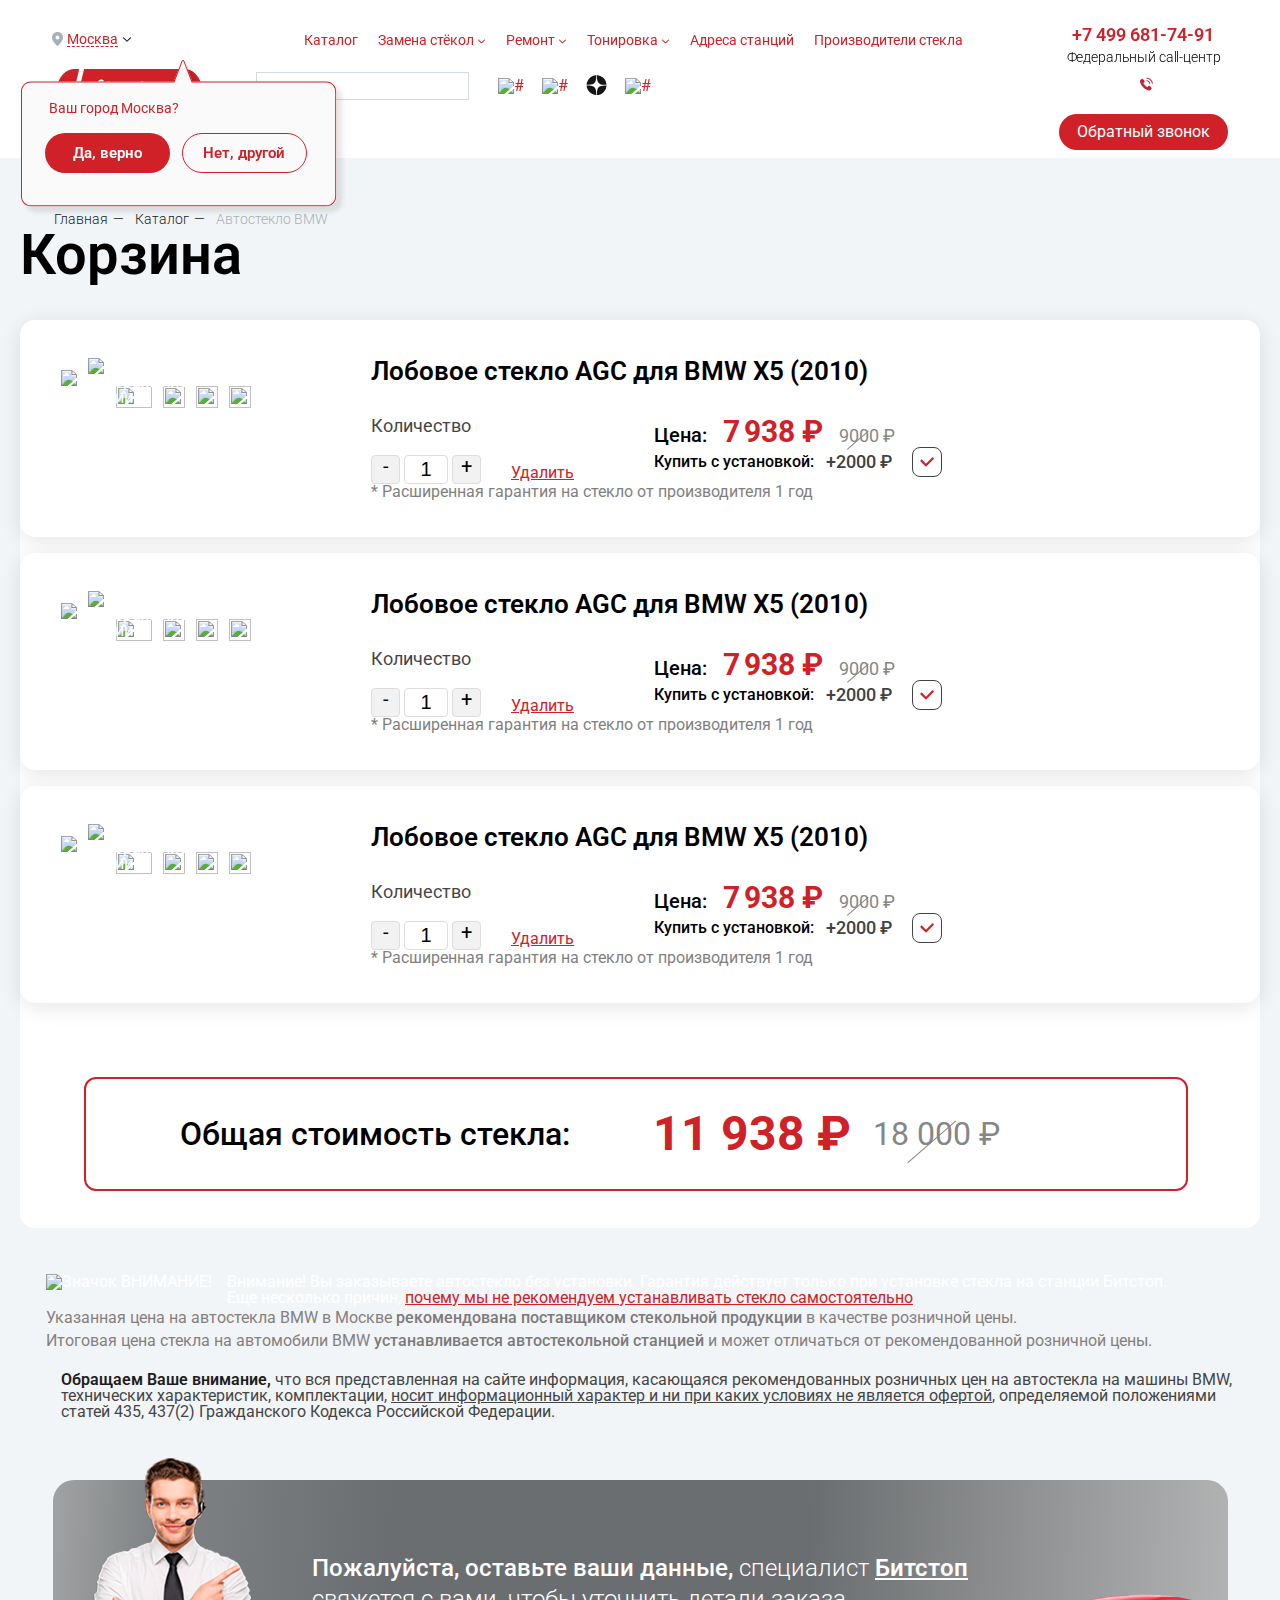
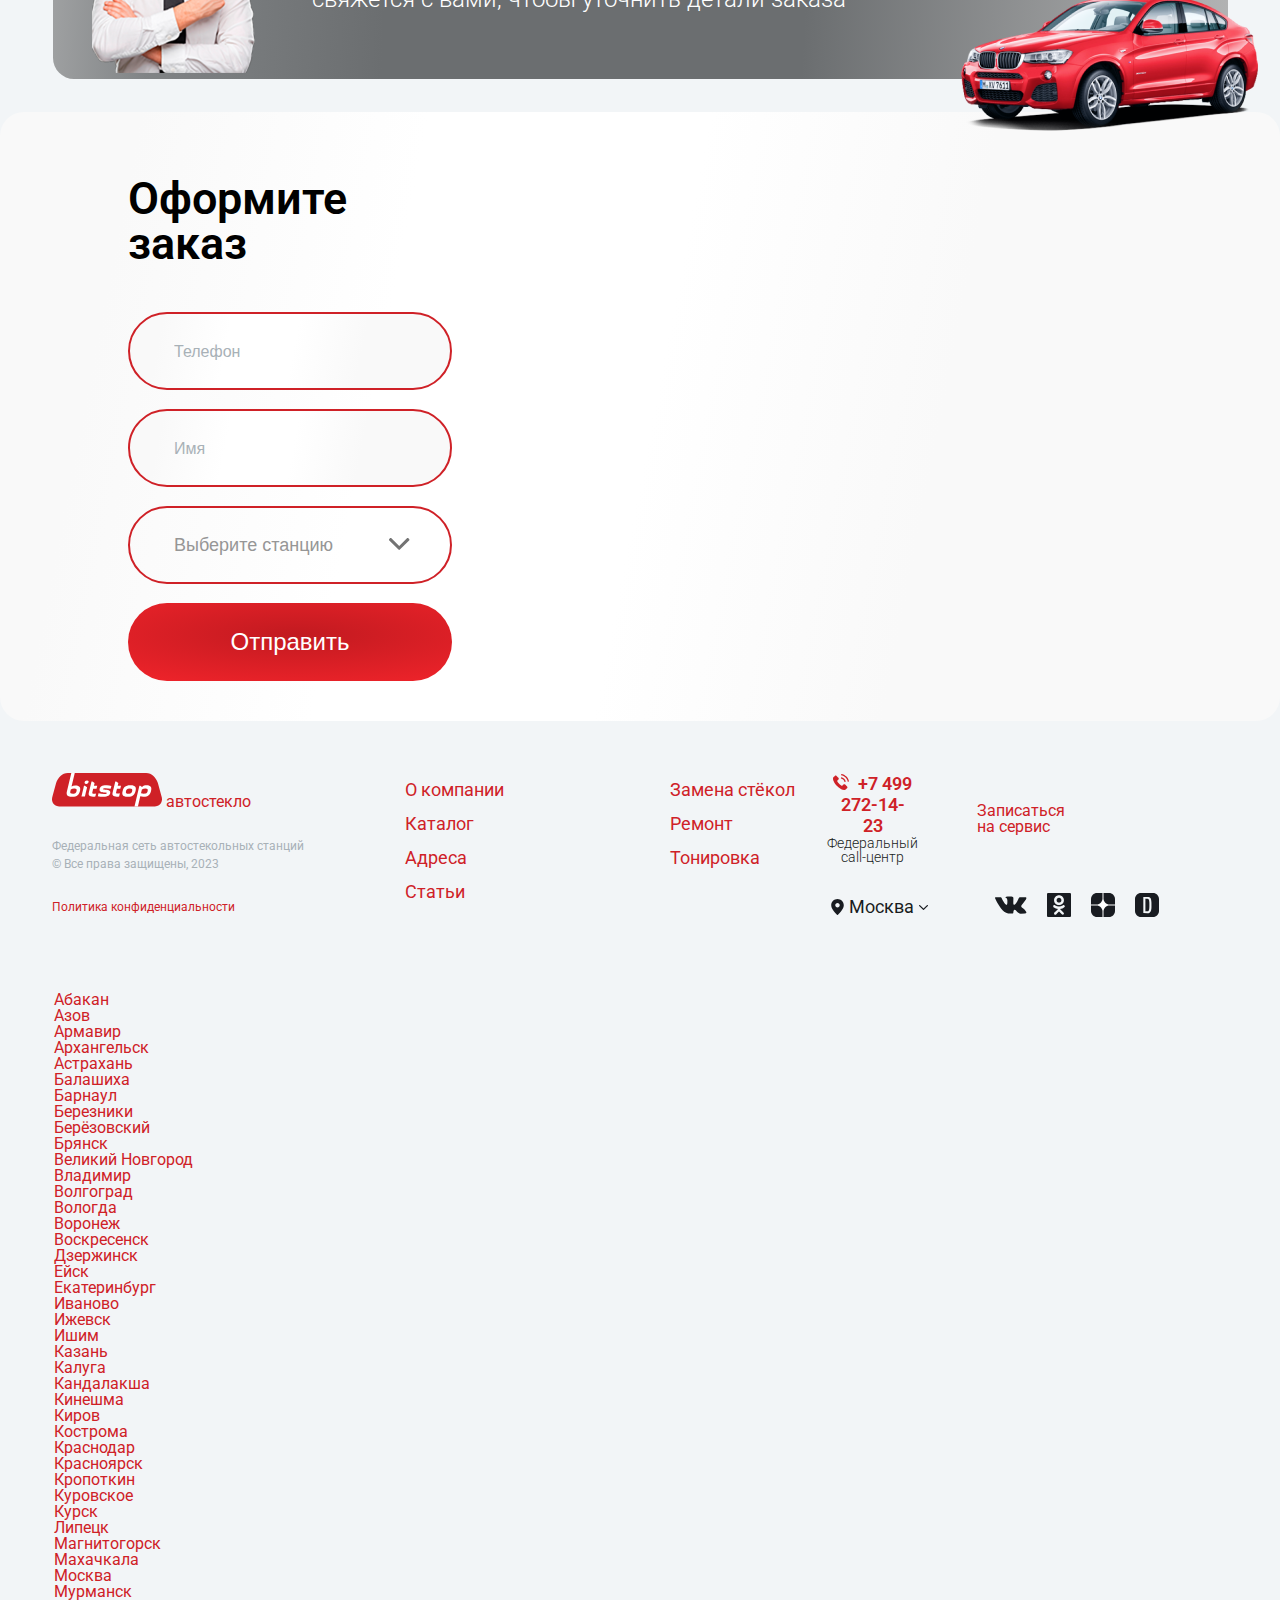
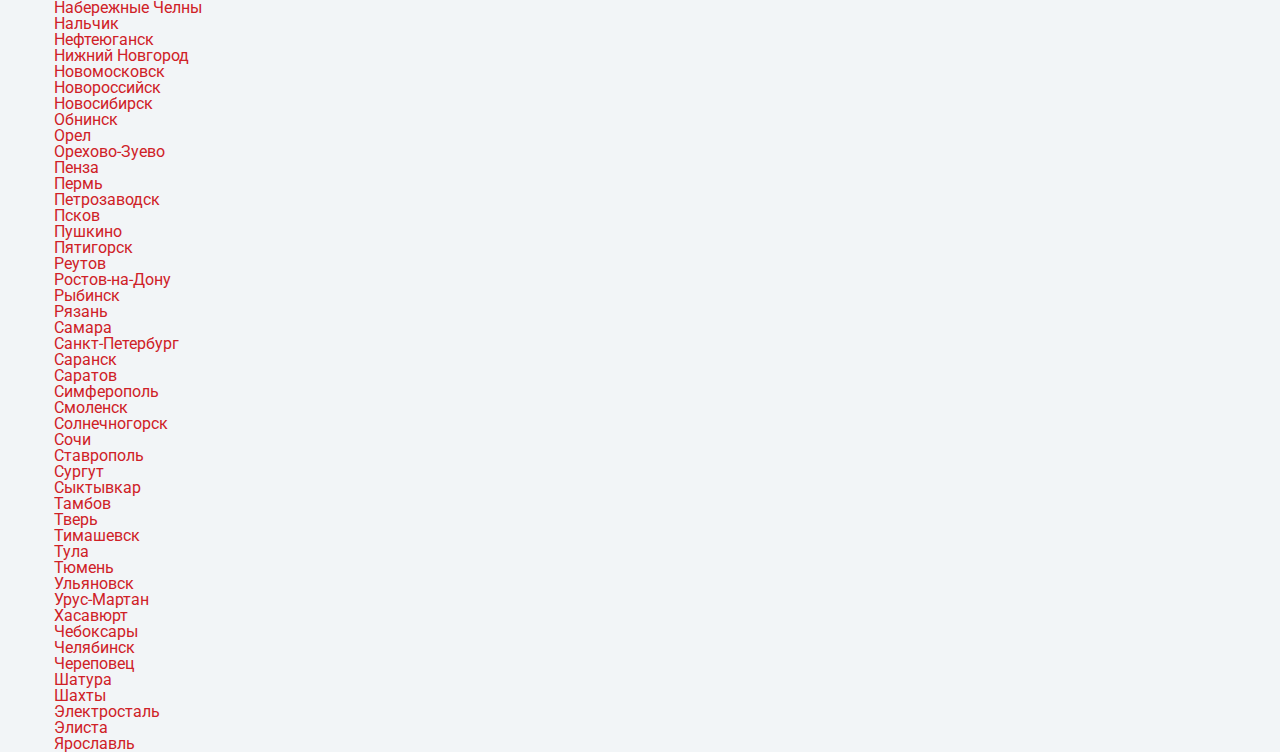
==== commit 80f63e86: "Update index.html" ====
--- a/catalog__product_cart/index.html
+++ b/catalog__product_cart/index.html
@@ -7,21 +7,21 @@
     />
     <meta charset="utf-8" />
     <meta name="viewport" content="width=device-width, height=device-height" />
-    <link rel="stylesheet" type="text/css" href="/assets/css/reset.css" />
-    <link rel="stylesheet" type="text/css" href="/assets/css/roboto/roboto.css" />
-    <link rel="stylesheet" type="text/css" href="/assets/css/grid.css" />
-    <link rel="stylesheet" type="text/css" href="/assets/css/styles.css" />
-    <link rel="stylesheet" type="text/css" href="/assets/css/responsive.css" />
+    <link rel="stylesheet" type="text/css" href="../assets/css/reset.css" />
+    <link rel="stylesheet" type="text/css" href="../assets/css/roboto/roboto.css" />
+    <link rel="stylesheet" type="text/css" href="../assets/css/grid.css" />
+    <link rel="stylesheet" type="text/css" href="../assets/css/styles.css" />
+    <link rel="stylesheet" type="text/css" href="../assets/css/responsive.css" />
     <!-- <link href="/css/critical.css?v=0.1.2" rel="stylesheet" /> -->
     <link
       rel="stylesheet"
       type="text/css"
       href="//cdn.jsdelivr.net/npm/slick-carousel@1.8.1/slick/slick.css"
     />
-    <link rel="stylesheet" href="/assets/css/owl.carousel.min.css" />
-    <link rel="stylesheet" href="/assets/css/owl.theme.default.min.css" />
-    <link rel="stylesheet" href="/assets/css/jquery.mCustomScrollbar.css" />
-    <link rel="stylesheet" href="/assets/css/perfect-scrollbar.css" />
+    <link rel="stylesheet" href="../assets/css/owl.carousel.min.css" />
+    <link rel="stylesheet" href="../assets/css/owl.theme.default.min.css" />
+    <link rel="stylesheet" href="../assets/css/jquery.mCustomScrollbar.css" />
+    <link rel="stylesheet" href="../assets/css/perfect-scrollbar.css" />
     <link
       rel="stylesheet"
       href="//use.fontawesome.com/releases/v5.6.1/css/all.css"
@@ -29,11 +29,11 @@
       crossorigin="anonymous"
     />
     <meta name="yandex-verification" content="e67ac9091b62b3b9" />
-    <link rel="stylesheet" href="/css/geo-location.css" />
+    <link rel="stylesheet" href="../css/geo-location.css" />
 
     <link rel="canonical" href="https://www.bitstop.ru/catalog/bmw/" />
-    <link href="/css/style.css" rel="stylesheet" />
-    <link href="css/new_styles.css" rel="stylesheet" />
+    <link href="../css/style.css" rel="stylesheet" />
+    <link href="../css/new_styles.css" rel="stylesheet" />
     <meta
       property="og:title"
       content="Купить стекло на BMW (Бмв) в Москве с заменой - цена на оригинал от 605 рублей | Bitstop"
@@ -704,10 +704,10 @@
     <meta charset="UTF-8" />
     <meta name="viewport" content="width=device-width, initial-scale=1.0" />
     <link rel="preconnect" href="https://fonts.googleapis.com" />
-    <link rel="stylesheet" href="/css/critical.css" />
-    <link rel="stylesheet" type="text/css" href="/assets/css/reset.css" />\
-    <link rel="stylesheet" type="text/css" href="assets/css/styles.css">
-    <link rel="stylesheet" href="/css/style.css" />
+    <link rel="stylesheet" href="../css/critical.css" />
+    <link rel="stylesheet" type="text/css" href="../assets/css/reset.css" />\
+    <link rel="stylesheet" type="text/css" href="../assets/css/styles.css">
+    <link rel="stylesheet" href="../css/style.css" />
     <link rel="preconnect" href="https://fonts.gstatic.com" crossorigin />
     <link
       href="https://fonts.googleapis.com/css2?family=Nunito:wght@300;400;500;600;700;800;900;1000&family=Roboto:wght@100;300;400;500;700;900&display=swap"
--- a/assets/css/grid.css
+++ b/assets/css/grid.css
@@ -0,0 +1,688 @@
+.container,
+.container-fluid,
+.container-xxl,
+.container-xl,
+.container-lg,
+.container-md,
+.container-sm {
+  width: 100%;
+  padding-right: var(--bs-gutter-x, 0.75rem);
+  padding-left: var(--bs-gutter-x, 0.75rem);
+  margin-right: auto;
+  margin-left: auto;
+}
+
+@media (min-width: 576px) {
+  .container-sm, .container {
+    max-width: 540px;
+  }
+}
+@media (min-width: 768px) {
+  .container-md, .container-sm, .container {
+    max-width: 760px;
+  }
+}
+@media (min-width: 992px) {
+  .container-lg, .container-md, .container-sm, .container {
+    max-width: 980px;
+  }
+}
+@media (min-width: 1200px) {
+  .container-xl, .container-lg, .container-md, .container-sm, .container {
+    max-width: 1200px;
+  }
+}
+@media (min-width: 1400px) {
+  .container-xxl, .container-xl, .container-lg, .container-md, .container-sm, .container {
+    max-width: 1260px;
+  }
+}
+.row {
+  --bs-gutter-x: 1.5rem;
+  --bs-gutter-y: 0;
+  display: flex;
+  flex-wrap: wrap;
+  margin-top: calc(var(--bs-gutter-y) * -1);
+  margin-right: calc(var(--bs-gutter-x) * -.5);
+  margin-left: calc(var(--bs-gutter-x) * -.5);
+}
+.row > * {
+  box-sizing: border-box;
+  flex-shrink: 0;
+  width: 100%;
+  max-width: 100%;
+  padding-right: calc(var(--bs-gutter-x) * .6);
+  padding-left: calc(var(--bs-gutter-x) * .6);
+  margin-top: var(--bs-gutter-y);
+}
+
+.col {
+  flex: 1 0 0%;
+}
+
+.row-cols-auto > * {
+  flex: 0 0 auto;
+  width: auto;
+}
+
+.row-cols-1 > * {
+  flex: 0 0 auto;
+  width: 100%;
+}
+
+.row-cols-2 > * {
+  flex: 0 0 auto;
+  width: 50%;
+}
+
+.row-cols-3 > * {
+  flex: 0 0 auto;
+  width: 33.3333333333%;
+}
+
+.row-cols-4 > * {
+  flex: 0 0 auto;
+  width: 25%;
+}
+
+.row-cols-5 > * {
+  flex: 0 0 auto;
+  width: 20%;
+}
+
+.row-cols-6 > * {
+  flex: 0 0 auto;
+  width: 16.6666666667%;
+}
+
+.col-auto {
+  flex: 0 0 auto;
+  width: auto;
+}
+
+.col-1 {
+  flex: 0 0 auto;
+  width: 8.33333333%;
+}
+
+.col-2 {
+  flex: 0 0 auto;
+  width: 16.66666667%;
+}
+
+.col-3 {
+  flex: 0 0 auto;
+  width: 25%;
+}
+
+.col-4 {
+  flex: 0 0 auto;
+  width: 33.33333333%;
+}
+
+.col-5 {
+  flex: 0 0 auto;
+  width: 41.66666667%;
+}
+
+.col-6 {
+  flex: 0 0 auto;
+  width: 50%;
+}
+
+.col-7 {
+  flex: 0 0 auto;
+  width: 58.33333333%;
+}
+
+.col-8 {
+  flex: 0 0 auto;
+  width: 66.66666667%;
+}
+
+.col-9 {
+  flex: 0 0 auto;
+  width: 75%;
+}
+
+.col-10 {
+  flex: 0 0 auto;
+  width: 83.33333333%;
+}
+
+.col-11 {
+  flex: 0 0 auto;
+  width: 91.66666667%;
+}
+
+.col-12 {
+  flex: 0 0 auto;
+  width: 100%;
+}
+
+
+@media (min-width: 576px) {
+  .col-sm {
+    flex: 1 0 0%;
+  }
+
+  .row-cols-sm-auto > * {
+    flex: 0 0 auto;
+    width: auto;
+  }
+
+  .row-cols-sm-1 > * {
+    flex: 0 0 auto;
+    width: 100%;
+  }
+
+  .row-cols-sm-2 > * {
+    flex: 0 0 auto;
+    width: 50%;
+  }
+
+  .row-cols-sm-3 > * {
+    flex: 0 0 auto;
+    width: 33.3333333333%;
+  }
+
+  .row-cols-sm-4 > * {
+    flex: 0 0 auto;
+    width: 25%;
+  }
+
+  .row-cols-sm-5 > * {
+    flex: 0 0 auto;
+    width: 20%;
+  }
+
+  .row-cols-sm-6 > * {
+    flex: 0 0 auto;
+    width: 16.6666666667%;
+  }
+
+  .col-sm-auto {
+    flex: 0 0 auto;
+    width: auto;
+  }
+
+  .col-sm-1 {
+    flex: 0 0 auto;
+    width: 8.33333333%;
+  }
+
+  .col-sm-2 {
+    flex: 0 0 auto;
+    width: 16.66666667%;
+  }
+
+  .col-sm-3 {
+    flex: 0 0 auto;
+    width: 25%;
+  }
+
+  .col-sm-4 {
+    flex: 0 0 auto;
+    width: 33.33333333%;
+  }
+
+  .col-sm-5 {
+    flex: 0 0 auto;
+    width: 41.66666667%;
+  }
+
+  .col-sm-6 {
+    flex: 0 0 auto;
+    width: 50%;
+  }
+
+  .col-sm-7 {
+    flex: 0 0 auto;
+    width: 58.33333333%;
+  }
+
+  .col-sm-8 {
+    flex: 0 0 auto;
+    width: 66.66666667%;
+  }
+
+  .col-sm-9 {
+    flex: 0 0 auto;
+    width: 75%;
+  }
+
+  .col-sm-10 {
+    flex: 0 0 auto;
+    width: 83.33333333%;
+  }
+
+  .col-sm-11 {
+    flex: 0 0 auto;
+    width: 91.66666667%;
+  }
+
+  .col-sm-12 {
+    flex: 0 0 auto;
+    width: 100%;
+  }
+}
+@media (min-width: 768px) {
+  .col-md {
+    flex: 1 0 0%;
+  }
+
+  .row-cols-md-auto > * {
+    flex: 0 0 auto;
+    width: auto;
+  }
+
+  .row-cols-md-1 > * {
+    flex: 0 0 auto;
+    width: 100%;
+  }
+
+  .row-cols-md-2 > * {
+    flex: 0 0 auto;
+    width: 50%;
+  }
+
+  .row-cols-md-3 > * {
+    flex: 0 0 auto;
+    width: 33.3333333333%;
+  }
+
+  .row-cols-md-4 > * {
+    flex: 0 0 auto;
+    width: 25%;
+  }
+
+  .row-cols-md-5 > * {
+    flex: 0 0 auto;
+    width: 20%;
+  }
+
+  .row-cols-md-6 > * {
+    flex: 0 0 auto;
+    width: 16.6666666667%;
+  }
+
+  .col-md-auto {
+    flex: 0 0 auto;
+    width: auto;
+  }
+
+  .col-md-1 {
+    flex: 0 0 auto;
+    width: 8.33333333%;
+  }
+
+  .col-md-2 {
+    flex: 0 0 auto;
+    width: 16.66666667%;
+  }
+
+  .col-md-3 {
+    flex: 0 0 auto;
+    width: 25%;
+  }
+
+  .col-md-4 {
+    flex: 0 0 auto;
+    width: 33.33333333%;
+  }
+
+  .col-md-5 {
+    flex: 0 0 auto;
+    width: 41.66666667%;
+  }
+
+  .col-md-6 {
+    flex: 0 0 auto;
+    width: 50%;
+  }
+
+  .col-md-7 {
+    flex: 0 0 auto;
+    width: 58.33333333%;
+  }
+
+  .col-md-8 {
+    flex: 0 0 auto;
+    width: 66.66666667%;
+  }
+
+  .col-md-9 {
+    flex: 0 0 auto;
+    width: 75%;
+  }
+
+  .col-md-10 {
+    flex: 0 0 auto;
+    width: 83.33333333%;
+  }
+
+  .col-md-11 {
+    flex: 0 0 auto;
+    width: 91.66666667%;
+  }
+
+  .col-md-12 {
+    flex: 0 0 auto;
+    width: 100%;
+  }
+}
+@media (min-width: 992px) {
+  .col-lg {
+    flex: 1 0 0%;
+  }
+
+  .row-cols-lg-auto > * {
+    flex: 0 0 auto;
+    width: auto;
+  }
+
+  .row-cols-lg-1 > * {
+    flex: 0 0 auto;
+    width: 100%;
+  }
+
+  .row-cols-lg-2 > * {
+    flex: 0 0 auto;
+    width: 50%;
+  }
+
+  .row-cols-lg-3 > * {
+    flex: 0 0 auto;
+    width: 33.3333333333%;
+  }
+
+  .row-cols-lg-4 > * {
+    flex: 0 0 auto;
+    width: 25%;
+  }
+
+  .row-cols-lg-5 > * {
+    flex: 0 0 auto;
+    width: 20%;
+  }
+
+  .row-cols-lg-6 > * {
+    flex: 0 0 auto;
+    width: 16.6666666667%;
+  }
+
+  .col-lg-auto {
+    flex: 0 0 auto;
+    width: auto;
+  }
+
+  .col-lg-1 {
+    flex: 0 0 auto;
+    width: 8.33333333%;
+  }
+
+  .col-lg-2 {
+    flex: 0 0 auto;
+    width: 16.66666667%;
+  }
+
+  .col-lg-3 {
+    flex: 0 0 auto;
+    width: 25%;
+  }
+
+  .col-lg-4 {
+    flex: 0 0 auto;
+    width: 33.33333333%;
+  }
+
+  .col-lg-5 {
+    flex: 0 0 auto;
+    width: 41.66666667%;
+  }
+
+  .col-lg-6 {
+    flex: 0 0 auto;
+    width: 50%;
+  }
+
+  .col-lg-7 {
+    flex: 0 0 auto;
+    width: 58.33333333%;
+  }
+
+  .col-lg-8 {
+    flex: 0 0 auto;
+    width: 66.66666667%;
+  }
+
+  .col-lg-9 {
+    flex: 0 0 auto;
+    width: 75%;
+  }
+
+  .col-lg-10 {
+    flex: 0 0 auto;
+    width: 83.33333333%;
+  }
+
+  .col-lg-11 {
+    flex: 0 0 auto;
+    width: 91.66666667%;
+  }
+
+  .col-lg-12 {
+    flex: 0 0 auto;
+    width: 100%;
+  }
+}
+@media (min-width: 1200px) {
+  .col-xl {
+    flex: 1 0 0%;
+  }
+
+  .row-cols-xl-auto > * {
+    flex: 0 0 auto;
+    width: auto;
+  }
+
+  .row-cols-xl-1 > * {
+    flex: 0 0 auto;
+    width: 100%;
+  }
+
+  .row-cols-xl-2 > * {
+    flex: 0 0 auto;
+    width: 50%;
+  }
+
+  .row-cols-xl-3 > * {
+    flex: 0 0 auto;
+    width: 33.3333333333%;
+  }
+
+  .row-cols-xl-4 > * {
+    flex: 0 0 auto;
+    width: 25%;
+  }
+
+  .row-cols-xl-5 > * {
+    flex: 0 0 auto;
+    width: 20%;
+  }
+
+  .row-cols-xl-6 > * {
+    flex: 0 0 auto;
+    width: 16.6666666667%;
+  }
+
+  .col-xl-auto {
+    flex: 0 0 auto;
+    width: auto;
+  }
+
+  .col-xl-1 {
+    flex: 0 0 auto;
+    width: 8.33333333%;
+  }
+
+  .col-xl-2 {
+    flex: 0 0 auto;
+    width: 16.66666667%;
+  }
+
+  .col-xl-3 {
+    flex: 0 0 auto;
+    width: 25%;
+  }
+
+  .col-xl-4 {
+    flex: 0 0 auto;
+    width: 33.33333333%;
+  }
+
+  .col-xl-5 {
+    flex: 0 0 auto;
+    width: 41.66666667%;
+  }
+
+  .col-xl-6 {
+    flex: 0 0 auto;
+    width: 50%;
+  }
+
+  .col-xl-7 {
+    flex: 0 0 auto;
+    width: 58.33333333%;
+  }
+
+  .col-xl-8 {
+    flex: 0 0 auto;
+    width: 66.66666667%;
+  }
+
+  .col-xl-9 {
+    flex: 0 0 auto;
+    width: 75%;
+  }
+
+  .col-xl-10 {
+    flex: 0 0 auto;
+    width: 83.33333333%;
+  }
+
+  .col-xl-11 {
+    flex: 0 0 auto;
+    width: 91.66666667%;
+  }
+
+  .col-xl-12 {
+    flex: 0 0 auto;
+    width: 100%;
+  }
+}
+@media (min-width: 1400px) {
+  .col-xxl {
+    flex: 1 0 0%;
+  }
+
+  .row-cols-xxl-auto > * {
+    flex: 0 0 auto;
+    width: auto;
+  }
+
+  .row-cols-xxl-1 > * {
+    flex: 0 0 auto;
+    width: 100%;
+  }
+
+  .row-cols-xxl-2 > * {
+    flex: 0 0 auto;
+    width: 50%;
+  }
+
+  .row-cols-xxl-3 > * {
+    flex: 0 0 auto;
+    width: 33.3333333333%;
+  }
+
+  .row-cols-xxl-4 > * {
+    flex: 0 0 auto;
+    width: 25%;
+  }
+
+  .row-cols-xxl-5 > * {
+    flex: 0 0 auto;
+    width: 20%;
+  }
+
+  .row-cols-xxl-6 > * {
+    flex: 0 0 auto;
+    width: 16.6666666667%;
+  }
+
+  .col-xxl-auto {
+    flex: 0 0 auto;
+    width: auto;
+  }
+
+  .col-xxl-1 {
+    flex: 0 0 auto;
+    width: 8.33333333%;
+  }
+
+  .col-xxl-2 {
+    flex: 0 0 auto;
+    width: 16.66666667%;
+  }
+
+  .col-xxl-3 {
+    flex: 0 0 auto;
+    width: 25%;
+  }
+
+  .col-xxl-4 {
+    flex: 0 0 auto;
+    width: 33.33333333%;
+  }
+
+  .col-xxl-5 {
+    flex: 0 0 auto;
+    width: 41.66666667%;
+  }
+
+  .col-xxl-6 {
+    flex: 0 0 auto;
+    width: 50%;
+  }
+
+  .col-xxl-7 {
+    flex: 0 0 auto;
+    width: 58.33333333%;
+  }
+
+  .col-xxl-8 {
+    flex: 0 0 auto;
+    width: 66.66666667%;
+  }
+
+  .col-xxl-9 {
+    flex: 0 0 auto;
+    width: 75%;
+  }
+
+  .col-xxl-10 {
+    flex: 0 0 auto;
+    width: 83.33333333%;
+  }
+
+  .col-xxl-11 {
+    flex: 0 0 auto;
+    width: 91.66666667%;
+  }
+
+  .col-xxl-12 {
+    flex: 0 0 auto;
+    width: 100%;
+  }
+}--- a/css/critical.css
+++ b/css/critical.css
@@ -0,0 +1,2913 @@
+.modal, .modal-open {
+    overflow: hidden;
+}
+.modal {
+    position: fixed;
+    top: 0;
+    right: 0;
+    bottom: 0;
+    left: 0;
+    z-index: 1050;
+    display: none;
+    outline: 0;
+}
+.modal-open .modal {
+    overflow-x: hidden;
+    overflow-y: auto;
+}
+.modal-dialog {
+    position: relative;
+    width: auto;
+    margin: .5rem;
+    pointer-events: none;
+}
+.modal.fade .modal-dialog {
+    transition: -webkit-transform .3s ease-out;
+    transition: transform .3s ease-out;
+    transition: transform .3s ease-out, -webkit-transform .3s ease-out;
+    -webkit-transform: translateY(-25%);
+    transform: translateY(-25%);
+}
+.modal.show .modal-dialog {
+    -webkit-transform: translate(0);
+    transform: translate(0);
+}
+.modal-dialog-centered {
+    -webkit-box-align: center;
+    -ms-flex-align: center;
+    align-items: center;
+    min-height: calc(100% - 1rem);
+}
+.modal-content, .modal-dialog-centered {
+    display: -webkit-box;
+    display: -ms-flexbox;
+    display: flex;
+}
+.modal-content {
+    position: relative;
+    -webkit-box-orient: vertical;
+    -webkit-box-direction: normal;
+    -ms-flex-direction: column;
+    flex-direction: column;
+    width: 100%;
+    pointer-events: auto;
+    background-color: #fff;
+    background-clip: padding-box;
+    border: 1px solid rgba(0, 0, 0, .2);
+    border-radius: .3rem;
+    outline: 0;
+}
+.modal-backdrop {
+    position: fixed;
+    top: 0;
+    right: 0;
+    bottom: 0;
+    left: 0;
+    z-index: 1040;
+    background-color: #000;
+}
+.modal-backdrop.fade {
+    opacity: 0;
+}
+.modal-backdrop.show {
+    opacity: .5;
+}
+.modal-header {
+    display: -webkit-box;
+    display: -ms-flexbox;
+    display: flex;
+    -webkit-box-align: start;
+    -ms-flex-align: start;
+    align-items: flex-start;
+    -webkit-box-pack: justify;
+    -ms-flex-pack: justify;
+    justify-content: space-between;
+    padding: 1rem;
+    border-top-left-radius: .3rem;
+    border-top-right-radius: .3rem;
+}
+.modal-header .close {
+    padding: 1rem;
+    margin: -1rem -1rem -1rem auto;
+}
+.modal-title {
+    margin-bottom: 0;
+    line-height: 1.5;
+}
+.modal-body {
+    position: relative;
+    -webkit-box-flex: 1;
+    -ms-flex: 1 1 auto;
+    flex: 1 1 auto;
+    padding: 1rem;
+}
+.modal-footer {
+    display: -webkit-box;
+    display: -ms-flexbox;
+    display: flex;
+    -webkit-box-align: center;
+    -ms-flex-align: center;
+    align-items: center;
+    -webkit-box-pack: end;
+    -ms-flex-pack: end;
+    justify-content: flex-end;
+    padding: 1rem;
+}
+.modal-footer&gt;:not(:first-child) {
+    margin-left: .25rem;
+}
+.modal-footer&gt;:not(:last-child) {
+    margin-right: .25rem;
+}
+.modal-scrollbar-measure {
+    position: absolute;
+    top: -9999px;
+    width: 50px;
+    height: 50px;
+    overflow: scroll;
+}
+@media (min-width:576px) {
+    .modal-dialog {
+    max-width: 500px;
+    margin: 1.75rem auto;
+}
+.modal-dialog-centered {
+    min-height: calc(100% - 3.5rem);
+}
+.modal-sm {
+    max-width: 300px;
+}
+}@media (min-width:992px) {
+    .modal-lg {
+    max-width: 800px;
+}
+}a, abbr, acronym, address, applet, article, aside, audio, b, big, blockquote, body, canvas, caption, center, cite, code, dd, del, details, dfn, div, dl, dt, em, embed, fieldset, figcaption, figure, footer, form, h1, h2, h3, h4, h5, h6, header, hgroup, html, i, iframe, img, ins, kbd, label, legend, li, mark, menu, nav, object, ol, output, p, pre, q, ruby, s, samp, section, small, span, strike, strong, sub, summary, sup, table, tbody, td, tfoot, th, thead, time, tr, tt, u, ul, var, video {
+    margin: 0;
+    padding: 0;
+    border: 0;
+    font-size: 100%;
+    font: inherit;
+    vertical-align: baseline;
+    outline: 0;
+}
+article, aside, details, figcaption, figure, footer, header, hgroup, menu, nav, section {
+    display: block;
+}
+body {
+    line-height: 1;
+    background: #f2f5f7;
+}
+ol, ul {
+    list-style: none;
+}
+h1 {
+    font-weight: 600;
+    font-size: 48px;
+    line-height: 1;
+    color: #191c21;
+    text-align: center;
+}
+@media only screen and (max-width:1366px) {
+    h1 {
+    font-size: 36px;
+}
+}@media only screen and (max-width:708px) {
+    h1 {
+    font-size: 24px;
+    line-height: 32px;
+}
+}.h2-like, h2,.catalog-page .advantages .title-block {
+    font-weight: 600;
+    font-size: 48px;
+    line-height: 1;
+    color: #cf2127;
+}
+@media only screen and (max-width:1366px) {
+    .h2-like, h2,.catalog-page .advantages .title-block {
+    font-size: 36px;
+}
+}@media only screen and (max-width:708px) {
+    .h2-like, h2,.catalog-page .advantages .title-block {
+    font-size: 24px;
+    line-height: 32px;
+}
+}blockquote, q {
+    quotes: none;
+}
+blockquote:after, blockquote:before, q:after, q:before {
+    content: "";
+    content: none;
+}
+table {
+    border-collapse: collapse;
+    border-spacing: 0;
+}
+*, :after, :before {
+    -webkit-box-sizing: border-box;
+    -moz-box-sizing: border-box;
+    box-sizing: border-box;
+}
+body, html, textarea {
+    font-family: Roboto, sans-serif;
+}
+body, html {
+    font-size: 16px;
+    color: #fff;
+    min-width: 320px;
+    height: 100%;
+    -ms-text-size-adjust: 100%;
+    -moz-text-size-adjust: 100%;
+    -webkit-text-size-adjust: 100%;
+    -webkit-font-smoothing: antialiased;
+    -moz-osx-font-smoothing: grayscale;
+    outline: 0;
+}
+a {
+    cursor: pointer;
+    text-decoration: none;
+    transition: all .3s ease-in;
+    outline: 0;
+}
+a, a:visited {
+    color: #cf2127;
+}
+button {
+    cursor: pointer;
+    border: 0;
+    padding: 0;
+    color: #fff;
+}
+button, input {
+    outline: 0;
+}
+input, textarea {
+    font-size: 16px;
+    line-height: 24px;
+    border: 1px solid #d3dbe0;
+}
+input::placeholder, textarea::placeholder {
+    font-size: 16px;
+    line-height: 24px;
+    color: #a8b1b7;
+}
+input ::-webkit-input-placeholder, textarea ::-webkit-input-placeholder {
+    font-size: 16px;
+    line-height: 24px;
+    color: #a8b1b7;
+}
+input ::-moz-placeholder, textarea ::-moz-placeholder {
+    font-size: 16px;
+    line-height: 24px;
+    color: #a8b1b7;
+}
+input :-ms-input-placeholder, textarea :-ms-input-placeholder {
+    font-size: 16px;
+    line-height: 24px;
+    color: #a8b1b7;
+}
+input :-moz-placeholder, textarea :-moz-placeholder {
+    font-size: 16px;
+    line-height: 24px;
+    color: #a8b1b7;
+}
+.invalid-feedback {
+    display: none;
+    color: #fff;
+    font-size: 12px;
+    line-height: 20px;
+    padding: 4px 5px;
+    background: #dc3545;
+    position: absolute;
+    top: -30px;
+    border-radius: 5px;
+}
+.invalid-feedback:after {
+    content: "";
+    display: block;
+    width: 15px;
+    height: 15px;
+    background: #dc3545;
+    position: absolute;
+    bottom: -25%;
+    left: 40px;
+    transform: rotate(45deg);
+}
+.input-group {
+    display: flex;
+    flex-direction: column-reverse;
+    position: relative;
+}
+.was-validated input:invalid, .was-validated textarea:invalid {
+    border: 1px solid rgba(220, 53, 69, .8);
+}
+.was-validated .form-control:invalid~.invalid-feedback {
+    display: block;
+}
+@media only screen and (max-width:708px) {
+    body.modal-mobile {
+    overflow: hidden;
+    background: #fff;
+}
+}@media only screen and (max-width:708px) {
+    body.modal-mobile header {
+    position: fixed;
+    width: 100%;
+    z-index: 100;
+}
+}@media only screen and (max-width:708px) {
+    body.modal-mobile .header-spacer {
+    height: 72px;
+}
+}body.modal-mobile .three .btn {
+    pointer-events: none;
+}
+.sunken {
+    border: 1px solid #191c21;
+    box-sizing: border-box;
+    border-radius: 200px;
+    padding: 10px 25px;
+}
+@media only screen and (max-width:1200px) {
+    .sunken {
+    	padding: 5px 30px;
+	}
+	.services-item.not--actual .not--actual__button{
+		padding: 5px 10px;
+	}
+	}.sunken span {
+    font-size: 16px;
+    line-height: 20px;
+    text-align: center;
+    color: #191c21;
+}
+.btn-red {
+    background: #cf2127;
+    border-radius: 200px;
+    display: inline-flex;
+    align-items: center;
+    justify-content: center;
+    padding: 10px 15px;
+}
+@media only screen and (max-width:1150px) {
+    .btn-red {
+    padding: 7px 24px;
+}
+}.btn-red svg {
+    width: 15px;
+    height: 15px;
+    margin: 0 7px 0 0;
+    fill: #fff;
+}
+.btn-red span {
+    font-size: 16px;
+    line-height: 20px;
+    color: #fff;
+}
+.phone-red {
+    display: flex;
+    align-items: center;
+}
+.phone-red svg {
+    position: relative;
+    top: 0px;
+    width: 16px;
+    height: 16px;
+    margin: 0 5px 0 0;
+    fill: #cf2127;
+}
+.phone-red span {
+    font-weight: 600;
+    font-size: 18px;
+    line-height: 21px;
+    color: #cf2127;
+}
+.dropdown--sunken .btn {
+    background: #f2f5f7;
+    border: 1px solid #d3dbe0;
+    box-sizing: border-box;
+    border-radius: 200px;
+    color: #191c21;
+    padding: 4px 22px;
+    min-width: 130px;
+}
+.dropdown {
+    min-width: 130px;
+    position: relative;
+}
+@media only screen and (max-width:708px) {
+    .dropdown {
+    min-width: 0;
+    position: static;
+}
+}.dropdown .btn {
+    font-size: 16px;
+    line-height: 30px;
+    position: relative;
+    display: inline-flex;
+    justify-content: space-between;
+    align-items: center;
+    cursor: pointer;
+}
+@media only screen and (max-width:708px) {
+    .dropdown .btn {
+    min-width: 0;
+}
+}.dropdown .btn svg.arr {
+    fill: #191c21;
+    width: 9px;
+    height: 11px;
+    margin: 1px 0 0;
+}
+.dropdown .dropdown-menu {
+    display: none;
+}
+.dropdown[disabled] .btn {
+    opacity: .6;
+    pointer-events: none;
+}
+.dropdown.show .btn {
+    border-radius: 0;
+}
+.dropdown.show .btn svg.arr {
+    transform: rotate(180deg);
+}
+.dropdown.show .scroll-wrap {
+    position: relative;
+    -ms-overflow-style: none;
+}
+.dropdown.show .scroll-wrap::-webkit-scrollbar {
+    display: none;
+}
+.dropdown.show .scrollable {
+    max-height: 320px;
+    overflow-y: scroll;
+    -ms-overflow-style: none;
+    scrollbar-width: none;
+}
+.dropdown.show .scrollable::-webkit-scrollbar {
+    display: none;
+}
+.dropdown.show .scrollable .indicator {
+    position: absolute;
+    width: 4px;
+    height: 34px;
+    right: 8px;
+    background: #cf2127;
+    border-radius: 20px;
+    z-index: 10;
+}
+.dropdown.show .custom-scrollbar {
+    max-height: 320px;
+    overflow: hidden;
+}
+.dropdown.show .scroll-content {
+    overflow: hidden;
+}
+.dropdown.show .custom-scroll .scroll-content {
+    overflow: auto;
+}
+.dropdown.show .custom-scroll.scrollable {
+    overflow: auto;
+    position: relative;   
+}
+.dropdown .custom-scroll .ps__rail-y {
+    display: block;
+    width: 6px;
+    opacity: 1;
+}
+.dropdown .custom-scroll .ps__thumb-y {
+    right: 0;
+    width: 100%;
+    background-color: #cf2127;  
+    border-radius: 0;
+    opacity: 1;
+}
+.dropdown .custom-scroll.ps:hover &gt; .ps__rail-y, 
+.dropdown .custom-scroll.ps--focus &gt; .ps__rail-y, 
+.dropdown .custom-scroll.ps--scrolling-y &gt; .ps__rail-y {
+    opacity: 1;
+}
+.dropdown .custom-scroll .ps__rail-y:hover &gt; .ps__thumb-y, 
+.dropdown .custom-scroll .ps__rail-y:focus &gt; .ps__thumb-y, 
+.dropdown .custom-scroll .ps__rail-y.ps--clicking .ps__thumb-y {
+    background-color: #cf2127;
+    width: 6px;
+}
+.dropdown.show .fade-top {
+    top: 0;
+    opacity: 0;
+    background: linear-gradient(180deg, hsla(0, 0%, 100%, 0), hsla(0, 0%, 100%, .55) 31.77%, hsla(0, 0%, 100%, .87) 75.52%, #fff);
+    transform: matrix(1, 0, 0, -1, 0, 0);
+}
+.dropdown.show .fade, .dropdown.show .fade-top {
+    width: 100%;
+    height: 68px;
+    position: absolute;
+    left: 0;
+    pointer-events: none;
+    border-radius: 10px 10px 0 0;
+    transition: opacity .4s ease-out;
+    z-index: 10;
+}
+.dropdown.show .fade {
+    bottom: 0;
+    background: linear-gradient(180deg, #f2f5f7, rgba(242, 245, 247, .55) 31.77%, rgba(242, 245, 247, .87) 75.52%, #f2f5f7);
+}
+.dropdown.show .dropdown-menu {
+    display: block;
+    z-index: 1000;
+    float: left;
+    min-width: 10rem;
+    margin: 0;
+    font-size: 1rem;
+    color: #212529;
+    text-align: left;
+    list-style: none;
+}
+.dropdown.show .dropdown-menu a {
+    font-size: 16px;
+    line-height: 20px;
+    text-align: center;
+    color: #cf2127;
+}
+.header-menu-m_links .items-big_list {
+    margin: 0 0 0 16px;
+}
+.dropdown .header-menu-m_links a.items-big_list-item {
+    display: block;
+    margin: 6px 0 0;
+    padding: 5px 0;
+    font-weight: 400;
+    font-size: 16px;
+    line-height: 22px;
+    text-align: left;
+    color: #CD1518;
+}
+.dropdown.show .dropdown-menu-center {
+    background-color: #fff;
+    background-clip: padding-box;
+    right: auto;
+}
+
+.dropdown.menu-cities .scroll-wrap {
+    padding: 0;
+}
+
+.custom-scrollbar .mCSB_inside &gt; .mCSB_container {
+    margin: 0;
+}
+.custom-scrollbar .mCSB_scrollTools .mCSB_draggerRail {
+    width: 6px;
+    background: transparent;
+}
+.custom-scrollbar .mCSB_scrollTools .mCSB_dragger .mCSB_dragger_bar {
+    background: #cf2127 !important;
+    opacity: 1;
+    border-radius: 20px;
+}
+.custom-scrollbar .mCSB_scrollTools .mCSB_dragger .mCSB_dragger_bar:hover {
+    background: #cf2127;
+}
+.custom-scrollbar .mCSB_scrollTools .mCSB_dragger:active .mCSB_dragger_bar, 
+.custom-scrollbar .mCSB_scrollTools .mCSB_dragger.mCSB_dragger_onDrag .mCSB_dragger_bar {
+    background: #cf2127;
+    opacity: 1;
+}
+@media only screen and (max-width:708px) {
+    .dropdown.show .dropdown-menu-center {
+    width: 100%}
+}.dropdown.show .dropdown-header {
+    background: #fff;
+    font-weight: 600;
+    font-size: 16px;
+    line-height: 34px;
+    text-align: center;
+    color: #a8b1b7;
+    margin: 12px 0 0;
+}
+.dropdown.show .dropdown-item {
+    display: block;
+    width: 100%;
+    padding: 8px 1.5rem;
+    clear: both;
+    font-weight: 400;
+    color: #212529;
+    text-align: inherit;
+    white-space: nowrap;
+    background-color: transparent;
+    border: 0;
+    display: flex;
+    align-items: center;
+    justify-content: center;
+}
+.dropdown.show .dropdown-item svg {
+    width: 14px;
+    height: 14px;
+    margin: 0 5px 0 0;
+    fill: #cf2127;
+}
+.dropdown.show .dropdown-item:hover {
+    background: #a8b1b7;
+    color: #fff;
+}
+.dropdown.show .dropdown-item:hover svg {
+    fill: #fff;
+}
+.dropdown.dropdown--middle-page {
+    padding: 10px 0;
+}
+@media only screen and (max-width:708px) {
+    .dropdown.dropdown--middle-page {
+    padding: 0;
+}
+}
+
+.dropdown.dropdown--middle-page .btn {
+    display: inline-flex;
+    align-items: center;
+    justify-content: flex-start;
+}
+@media only screen and (max-width:708px) {
+    .dropdown.dropdown--middle-page .btn {
+    margin: 0 0 10px;
+    justify-content: center;
+}
+}.dropdown.dropdown--middle-page .btn svg {
+    width: 16px;
+    height: 20px;
+    fill: #cf2127;
+    margin: 10px 0 0 15px;
+}
+@media only screen and (max-width:1150px) {
+    .dropdown.dropdown--middle-page .btn svg {
+    margin: 6px 0 0 10px;
+}
+}@media only screen and (max-width:708px) {
+    .dropdown.dropdown--middle-page .btn svg {
+    margin: 4px 0 0 10px;
+    width: 10px;
+    height: 14px;
+}
+}.dropdown.dropdown--middle-page .dropdown-header {
+    text-align: left;
+    padding: 10px 32px 0;
+}
+@media only screen and (max-width:708px) {
+    .dropdown.dropdown--middle-page .dropdown-header {
+    text-align: center;
+    padding: 0;
+    margin: 0;
+}
+}.dropdown.dropdown--middle-page .dropdown-menu {
+    margin: 0 -32px;
+    width: 100%;
+    background-clip: padding-box;
+}
+@media only screen and (max-width:708px) {
+    .dropdown.dropdown--middle-page .dropdown-menu {
+    margin: 0;
+    transform: translate(0)!important;
+    position: fixed!important;
+    top: auto!important;
+    bottom: 0;
+}
+}.dropdown.dropdown--middle-page .dropdown-menu .dropdown-item {
+    justify-content: flex-start;
+    padding: 8px 16px;
+    width: 180px;
+}
+@media only screen and (max-width:708px) {
+    .dropdown.dropdown--middle-page .dropdown-menu .dropdown-item {
+    justify-content: center;
+    width: 100%}
+}.dropdown.dropdown--middle-page .scroll-wrap {
+    overflow-y: hidden;
+    max-height: 500px;
+}
+@media only screen and (max-width:708px) {
+    .dropdown.dropdown--middle-page .scroll-wrap {
+    max-height: none;
+}
+}.dropdown.dropdown--middle-page .scrollable {
+    max-height: 400px;
+}
+.dropdown.dropdown--middle-page .scrollable .fade, .dropdown.dropdown--middle-page .scrollable .fade-top {
+    display: none;
+}
+@media only screen and (max-width:708px) {
+    .dropdown.dropdown--middle-page .scrollable .fade, .dropdown.dropdown--middle-page .scrollable .fade-top {
+    display: block;
+}
+}
+.dropdown.dropdown--middle-page .scroll-content {
+    width: 100%;
+	display: grid;
+	justify-content: space-between;
+	grid-template-columns: repeat(7, 1fr);
+    padding: 0 16px;
+}
+
+@media only screen and (max-width:1280px) {
+
+	.dropdown.dropdown--middle-page .scroll-content {
+		grid-template-columns: repeat(5, 1fr);
+	}
+
+}
+
+@media only screen and (max-width:992px) {
+
+	.dropdown.dropdown--middle-page .scroll-content {
+		grid-template-columns: repeat(4, 1fr);
+	}
+
+}
+
+@media only screen and (max-width:768px) {
+
+	.dropdown.dropdown--middle-page .scroll-content {
+		width: 100%;
+		display: grid;
+		justify-content: space-between;
+		grid-template-columns: repeat(3, 1fr);
+		padding: 0 16px;
+	}
+
+}
+
+@media only screen and (max-width:480px) {
+
+	.dropdown.dropdown--middle-page .scroll-content {
+		width: 100%;
+		display: grid;
+		justify-content: space-between;
+		grid-template-columns: repeat(2, 1fr);
+		padding: 0 16px;
+	}
+
+}
+
+@media only screen and (max-width:708px) {
+    .dropdown.dropdown--middle-page .scroll-content {
+    flex-direction: column;
+    flex-wrap: nowrap;
+}
+}.dropdown.dropdown--middle-page.show {
+    background: #fff;
+    margin: 0 -32px;
+    padding: 10px 32px;
+}
+@media only screen and (max-width:708px) {
+    .dropdown.dropdown--middle-page.show {
+    margin: 0;
+    padding: 0;
+}
+}.dropdown.dropdown--middle-page.show .btn {
+    width: 100%}
+.h1-like {
+    font-weight: 600;
+    font-size: 60px;
+    line-height: 72px;
+    margin-bottom: 30px;
+}
+@media only screen and (max-width:1366px) {
+    .h1-like {
+    font-size: 36px;
+    line-height: 48px;
+}
+}@media only screen and (max-width:708px) {
+    .h1-like {
+    font-size: 24px;
+    line-height: 32px;
+    margin-bottom: 20px;
+}
+}.form-callback {
+    display: flex;
+    flex-wrap: nowrap;
+    justify-content: space-between;
+    align-items: center;
+    width: 100%;
+    background: #fff;
+    border-radius: 10px;
+    padding: 22px 35px;
+}
+@media only screen and (max-width:1199px) {
+    .form-callback {
+    flex-direction: column;
+    margin: 60px 0 50px;
+    align-items: flex-start;
+}
+}.form-callback .col {
+    width: 50%}
+@media only screen and (max-width:1199px) {
+    .form-callback .col {
+    width: 100%}
+}@media only screen and (max-width:708px) {
+    .form-callback .col {
+    display: flex;
+    flex-direction: column;
+}
+}.form-callback .info {
+    color: #191c21;
+}
+.form-callback .form-callback__title {
+    font-weight: 600;
+    font-size: 30px;
+    line-height: 38px;
+    color: #191c21;
+    margin: 0;
+}
+@media only screen and (max-width:1366px) {
+    .form-callback .form-callback__title {
+    font-size: 24px;
+}
+}@media only screen and (max-width:708px) {
+    .form-callback .form-callback__title {
+    text-align: center;
+}
+}.form-callback .info p {
+    font-size: 16px;
+    line-height: 24px;
+    margin: 4px auto 0;
+    width: 100%;
+    min-width: 520px;
+}
+@media only screen and (max-width:1199px) {
+    .form-callback .info p {
+    min-width: 0;
+}
+}@media only screen and (max-width:708px) {
+    .form-callback .info p {
+    font-size: 14px;
+    text-align: center;
+    max-width: 500px;
+}
+}.form-callback .form-controls {
+    display: flex;
+    justify-content: flex-end;
+}
+@media only screen and (max-width:1199px) {
+    .form-callback .form-controls {
+    justify-content: flex-start;
+    margin: 15px 0 0;
+}
+}@media only screen and (max-width:708px) {
+    .form-callback .form-controls {
+    justify-content: center;
+    align-items: center;
+}
+}.form-callback input {
+    background: #f2f5f7;
+    box-sizing: border-box;
+    border-radius: 200px;
+}
+.form-callback a {
+    margin: 0 0 0 10px;
+}
+@media only screen and (max-width:708px) {
+    .form-callback a {
+    margin: 15px 0 0;
+}
+}.form-callback a, .form-callback input {
+    height: 50px;
+    padding: 4px 22px;
+}
+@media only screen and (max-width:708px) {
+    .form-callback .input-group, .form-callback a {
+    max-width: 400px;
+    width: 100%}
+}.advantages {
+    margin: 95px 0 50px;
+}
+@media only screen and (max-width:1150px) {
+    .advantages {
+    margin: 63px 0 40px;
+}
+}@media only screen and (max-width:708px) {
+    .advantages {
+    margin: 40px 0 20px;
+}
+}.advantages h2,.catalog-page .advantages .title-block {
+    color: #191c21;
+    width: 100%;
+    text-align: center;
+    margin: 40px 0;
+}
+@media only screen and (max-width:1150px) {
+    .advantages h2,.catalog-page .advantages .title-block {
+    margin: 25px 0;
+}
+}@media only screen and (max-width:708px) {
+    .advantages h2,.catalog-page .advantages .title-block {
+    margin: 10px 0;
+}
+}.advantages .items {
+    display: flex;
+    justify-content: space-between;
+    max-width: 900px;
+    margin: 0 auto;
+}
+@media only screen and (max-width:708px) {
+    .advantages .items {
+    flex-wrap: wrap;
+    margin: 0 auto;
+}
+}.advantages .item {
+    max-width: 150px;
+}
+@media only screen and (max-width:708px) {
+    .advantages .item {
+    max-width: none;
+    width: 45%;
+    margin: 15px 0;
+}
+}.advantages .num {
+    color: #f2f5f7;
+    font-size: 120px;
+    text-align: center;
+    margin: 0 0 40px;
+    height: 100px;
+}
+@media only screen and (max-width:1366px) {
+    .advantages .num {
+    font-size: 60px;
+}
+.advantages .num img {
+    max-width: 140px;
+}
+}@media only screen and (max-width:708px) {
+    .advantages .num {
+    height: 18vw;
+    margin: 0 0 20px;
+}
+.advantages .num img {
+    max-width: 130px;
+    width: 30vw;
+    height: 18vw;
+}
+}.advantages p {
+    font-size: 16px;
+    line-height: 24px;
+    text-align: center;
+    color: #a8b1b7;
+    opacity: .9;
+}
+@media only screen and (max-width:708px) {
+    .advantages p {
+    font-size: 14px;
+    line-height: 20px;
+    word-wrap: break-word;
+}
+}.how-we-work {
+    margin: 95px 0 50px;
+}
+@media only screen and (max-width:1150px) {
+    .how-we-work {
+    margin: 63px 0 40px;
+}
+}@media only screen and (max-width:708px) {
+    .how-we-work {
+    margin: 40px 0 20px;
+}
+}.how-we-work .h2-like {
+    color: #191c21;
+    width: 100%;
+    text-align: center;
+    text-transform: none!important;
+    margin: 40px 0;
+}
+@media only screen and (max-width:1150px) {
+    .how-we-work .h2-like {
+    margin: 25px 0;
+}
+}@media only screen and (max-width:708px) {
+    .how-we-work .h2-like {
+    margin: 10px 0;
+}
+}.how-we-work .items {
+    display: flex;
+    justify-content: space-between;
+    max-width: 900px;
+    margin: 0 auto;
+}
+@media only screen and (max-width:708px) {
+    .how-we-work .items {
+    flex-wrap: wrap;
+    flex-direction: column;
+    margin: 0 auto;
+}
+}.how-we-work .item {
+    max-width: 150px;
+    text-align: center;
+}
+@media only screen and (max-width:708px) {
+    .how-we-work .item {
+    max-width: none;
+    width: 100%;
+    margin: 15px 0;
+    display: flex;
+    text-align: left;
+    justify-content: flex-start;
+}
+}.how-we-work .num {
+    border-radius: 100%;
+    border: 3px solid #cf2127;
+    margin: 15px auto;
+    width: 100px;
+    height: 100px;
+    overflow: hidden;
+}
+@media only screen and (max-width:1150px) {
+    .how-we-work .num {
+    width: 80px;
+    height: 80px;
+}
+}@media only screen and (max-width:708px) {
+    .how-we-work .num {
+    width: 64px;
+    height: 64px;
+    min-width: 64px;
+    min-height: 64px;
+    margin: 0 20px 0 0;
+}
+}.how-we-work .num img {
+    width: 100px;
+    height: 100px;
+}
+@media only screen and (max-width:1150px) {
+    .how-we-work .num img {
+    width: 80px;
+    height: 80px;
+}
+}@media only screen and (max-width:708px) {
+    .how-we-work .num img {
+    width: 64px;
+    height: 64px;
+}
+}.how-we-work h6 {
+    font-weight: 600;
+    font-size: 24px;
+    line-height: 20px;
+    color: #191c21;
+    margin: 30px 0 14px;
+}
+@media only screen and (max-width:1366px) {
+    .how-we-work h6 {
+    font-size: 18px;
+    line-height: 20px;
+}
+}@media only screen and (max-width:708px) {
+    .how-we-work h6 {
+    margin: 2px 0 10px;
+}
+}.how-we-work p {
+    font-size: 16px;
+    line-height: 24px;
+    color: #a8b1b7;
+    opacity: .9;
+}
+@media only screen and (max-width:708px) {
+    .how-we-work p {
+    font-size: 14px;
+    line-height: 20px;
+    word-wrap: break-word;
+}
+}.sub-header-top {
+    font-size: 16px;
+    line-height: 30px;
+    text-align: center;
+    color: #a8b1b7;
+    margin: 25px 0 5px;
+}
+@media only screen and (max-width:1150px) {
+    .sub-header-top {
+    margin: 5px 0;
+}
+}@media only screen and (max-width:708px) {
+    .sub-header-top {
+    font-size: 12px;
+    line-height: 30px;
+}
+}#feedback {
+    display: flex;
+    flex-direction: column;
+    background: #fff;
+    border-radius: 10px;
+    width: 100%}
+#feedback h5 {
+    font-weight: 600;
+    font-size: 30px;
+    line-height: 34px;
+    text-align: center;
+    color: #191c21;
+    margin: 0 0 20px;
+}
+@media only screen and (max-width:1366px) {
+    #feedback h5 {
+    font-size: 24px;
+    line-height: 34px;
+}
+}#feedback p {
+    font-size: 16px;
+    line-height: 24px;
+    text-align: center;
+    color: #a8b1b7;
+}
+#feedback input, #feedback textarea {
+    background: #f2f5f7;
+    box-sizing: border-box;
+    border-radius: 20px;
+    padding: 4px 22px;
+    margin: 0 0 20px;
+    outline: none;
+}
+#feedback input {
+    height: 40px;
+}
+#feedback textarea {
+    height: 100px;
+    resize: none;
+    overflow: hidden;
+    padding: 10px 22px;
+}
+#feedback .controls {
+    display: flex;
+    flex-direction: column;
+}
+#register {
+    background: #fff;
+    border-radius: 10px;
+    width: 100%;
+    height: 154px;
+    padding: 30px 33px;
+    margin: 50px 0 0;
+}
+@media only screen and (max-width:1150px) {
+    #register {
+    height: auto;
+    padding: 20px 15px;
+}
+}@media only screen and (max-width:708px) {
+    #register {
+    margin: 30px 0 0;
+}
+}#register p {
+    font-size: 16px;
+    line-height: 24px;
+    width: 100%;
+    margin: 10px 0 0;
+}
+#register h5, #register p {
+    text-align: center;
+    color: #191c21;
+}
+#register h5 {
+    font-weight: 600;
+    font-size: 30px;
+    line-height: 32px;
+}
+.form-title {
+    margin: 0;
+    font-weight: 600;
+    font-size: 30px;
+    line-height: 32px;
+    text-align: center;
+    color: #191c21;
+    text-transform: none;
+}
+.form-title.modal-title {
+    text-align: left;
+    font-size: 24px;
+    line-height: 1.5;
+}
+@media only screen and (max-width:1366px) {
+    #register h5 {
+        font-size: 24px;
+        line-height: 32px;
+    }
+    .form-title {
+        font-size: 24px;
+        line-height: 32px;
+    }
+    .form-title.modal-title {
+        font-size: 22px;
+        line-height: 1.5;
+    }
+}@media only screen and (max-width:708px) {
+    #register h5 {
+        font-size: 18px;
+        line-height: 24px;
+    }
+    .form-title {
+        font-size: 20px;
+        line-height: 24px;
+    }
+    .form-title.modal-title {
+        font-size: 22px;
+        line-height: 1.5;
+    }
+    .wrap-privacy {
+        display: flex;
+        justify-content: flex-start;
+        align-items: flex-start;
+    }
+    .wrap-privacy .form-control.privacy {
+        margin-top: 5px;
+    }
+}#register .controls {
+    display: flex;
+    flex-wrap: nowrap;
+    justify-content: space-between;
+    margin: 22px 0 0;
+}
+@media only screen and (max-width:1150px) {
+    #register .controls, #BACKCALL .controls, .callback_form .controls {
+    flex-direction: column;
+}
+}#register .controls .input-group:not(:last-child), #register .controls a:not(:last-child), #BACKCALL .controls .input-group:not(:last-child), #BACKCALL .controls a:not(:last-child), .callback_form .controls .input-group:not(:last-child), .callback_form .controls a:not(:last-child) {
+    margin: 0 15px 0 0;
+}
+#register .controls a, #register .controls input:not([type=checkbox]), #BACKCALL .controls a, #BACKCALL .controls input:not([type=checkbox]), .callback_form .controls a, .callback_form .controls input:not([type=checkbox])  {
+    height: 40px;
+}
+#register .controls input:not([type=checkbox]),#BACKCALL .controls input:not([type=checkbox]), .callback_form .controls input:not([type=checkbox]) {
+    background: #f2f5f7;
+    box-sizing: border-box;
+    border-radius: 200px;
+    padding: 4px 22px;
+}
+#register .controls .btn-red ,#BACKCALL .controls .btn-red, .callback_form .controls .btn-red{
+    min-width: 200px;
+}
+#register .controls .row,#BACKCALL .controls .row, .callback_form .controls .row {
+    display: flex;
+    flex-wrap: nowrap;
+}
+#register .controls .row-1 ,#BACKCALL .controls .row-1, .callback_form .controls .row-1{
+    width: 60%;
+    margin: 0 15px 0 0;
+}
+@media only screen and (max-width:1150px) {
+    #register .controls .row-1, #BACKCALL .controls .row-1, .callback_form .controls .row-1 {
+    margin: 0 0 15px;
+    width: 100%}
+}@media only screen and (max-width:708px) {
+    #register .controls .row-1,#BACKCALL .controls .row-1, .callback_form .controls .row-1 {
+    flex-direction: column;
+    margin: 0;
+}
+}#register .controls .row-1 .input-group, #register .controls .row-1 a, #BACKCALL .controls .row-1 .input-group, #BACKCALL .controls .row-1 a, .callback_form .controls .row-1 .input-group, .callback_form .controls .row-1 a {
+    width: 32%}
+@media only screen and (max-width:708px) {
+    #register .controls .row-1 .input-group, #register .controls .row-1 a, #BACKCALL .controls .row-1 .input-group, #BACKCALL .controls .row-1 a, .callback_form .controls .row-1 .input-group, .callback_form .controls .row-1 a {
+    width: 100%;
+    margin: 0 0 15px;
+}
+}#register .controls .row-2, #BACKCALL .controls .row-2, .callback_form .controls .row-2  {
+    width: 40%;
+    justify-content: space-between;
+}
+@media only screen and (max-width:1150px) {
+    #register .controls .row-2, #BACKCALL .controls .row-2, .callback_form .controls .row-2 {
+    width: 100%}
+}@media only screen and (max-width:708px) {
+    #register .controls .row-2, #BACKCALL .controls .row-2, .callback_form .controls .row-2 {
+    flex-direction: column;
+}
+}#register .controls .row-2 .input-group, #register .controls .row-2 a, #BACKCALL .controls .row-2 .input-group, #BACKCALL .controls .row-2 a, .callback_form .controls .row-2 .input-group, .callback_form .controls .row-2 a  {
+    width: 49%}
+@media only screen and (max-width:708px) {
+    #register .controls .row-2 .input-group, #register .controls .row-2 a,#BACKCALL .controls .row-2 .input-group, #BACKCALL .controls .row-2 a, .callback_form .controls .row-2 .input-group, .callback_form .controls .row-2 a {
+    width: 100%;
+    margin: 0 0 15px;
+}
+}.modal-body #register .controls .input-group , .modal-body #BACKCALL .controls .input-group, .modal-body .callback_form .controls .input-group{
+    margin: 0;
+}
+#modal-register #register, #modal-BACKCALL #BACKCALL , #modal-BACKCALL .callback_form{
+    height: auto;
+    margin: 0;
+    padding: 0;
+}
+#modal-register #register .controls, #modal-BACKCALL #BACKCALL .controls, .callback_form .controls {
+    flex-direction: column;
+    padding: 0 15px;
+}
+#modal-register #register .controls input:not([type=checkbox]), #modal-BACKCALL #BACKCALL .controls input:not([type=checkbox]), .callback_form .controls input:not([type=checkbox]) {
+    width: 100%;
+    margin: 0 0 15px;
+}
+#modal-register #register {
+    padding: 30px 15px 0;
+}
+#modal-register-mobile .modal-content {
+    padding-left: 150px;
+}
+#register.modal-body .controls .input-group:not(:last-child), #register.modal-body .controls a:not(:last-child) {
+    margin-right: 0;
+}
+@media only screen and (max-width:1150px) {
+    #modal-register-mobile .modal-content {
+    padding-left: 0;
+    align-items: center;
+}
+}#modal-register-mobile .modal-header {
+    width: 100%}
+#modal-register-mobile .modal-body, #modal-register-mobile .modal-footer {
+    max-width: 410px;
+    margin: 0 auto;
+}
+#modal-register-mobile .modal-body {
+    padding: 0 1rem;
+}
+#modal-register-mobile .modal-dialog {
+    max-width: 620px;
+    margin: 200px auto 0;
+}
+@media only screen and (max-width:1150px) {
+    #modal-register-mobile .modal-dialog {
+    max-width: 450px;
+}
+}#modal-register-mobile img {
+    position: absolute;
+    left: -200px;
+    bottom: 0;
+    margin: 200px auto 0;
+}
+@media only screen and (max-width:1150px) {
+    #modal-register-mobile img {
+    left: auto;
+    top: -100px;
+    width: 210px;
+    margin: 0 auto;
+}
+}#modal-register-mobile .modal-footer {
+    display: flex;
+    flex-direction: column;
+    justify-content: center;
+}
+#modal-register-mobile .modal-footer p {
+    font-size: 16px;
+    line-height: 24px;
+    text-align: center;
+    color: #a8b1b7;
+    margin: 22px 0 0;
+}
+#modal-register-mobile #register {
+    height: auto;
+    margin: 0;
+    padding: 0;
+}
+#modal-register-mobile #register h5 {
+    font-size: 36px;
+    line-height: 46px;
+    max-width: 355px;
+    margin: 0 auto;
+    font-weight: 700;
+}
+@media only screen and (max-width:1150px) {
+    #modal-register-mobile #register h5 {
+    margin-top: 160px;
+    font-size: 28px;
+    line-height: 38px;
+}
+}#modal-register-mobile #register .controls {
+    flex-direction: column;
+    padding: 0 15px;
+}
+#modal-register-mobile #register .controls input {
+    width: 100%;
+    margin: 0 0 15px;
+}
+.info-wrap {
+    margin: 0 0 40px;
+}
+.info-wrap .info {
+    margin: 50px auto 60px;
+    max-width: 1010px;
+    position: relative;
+}
+@media only screen and (max-width:708px) {
+    .info-wrap .info {
+    margin: 30px auto 10px;
+}
+}.info-wrap .info .items {
+    display: flex;
+    justify-content: space-between;
+}
+@media only screen and (max-width:708px) {
+    .info-wrap .info .items {
+    flex-direction: column;
+    gap: 10px;
+}
+}.info-wrap .info p {
+    font-size: 16px;
+    line-height: 24px;
+    color: #191c21;
+    width: 50%}
+.info-wrap .info p:first-child {
+    margin: 0 50px 0 0;
+}
+.info-wrap .info p:nth-child(3) {
+    margin: 0 0 0 50px;
+}
+
+
+@media only screen and (max-width:708px) {
+    .info-wrap .info p {
+    width: 100%}
+
+      .info-wrap .info p:nth-child(3) {
+     margin: unset;
+     }
+}.info-wrap .info .fade {
+    display: none;
+    width: 100%;
+    height: 40px;
+    position: absolute;
+    bottom: 0;
+    left: 0;
+    background: linear-gradient(180deg, #f2f5f7, rgba(242, 245, 247, .55) 31.77%, rgba(242, 245, 247, .87) 75.52%, #f2f5f7);
+}
+.info-wrap .more {
+    width: 100%;
+    text-align: center;
+    margin: -30px 0 60px;
+}
+.info-wrap .more a {
+    display: inline-block;
+    margin: 5px auto;
+}
+.info-wrap.short .items {
+    max-height: 90px;
+    overflow: hidden;
+}
+.info-wrap.short .fade {
+    display: block;
+}
+.sunken-font {
+    letter-spacing: .05em;
+    text-shadow: 0 -1px 0 #cf2127, 0 -1px 0 #cf2127, 0 1px 0 #cf2127, 0 1px 0 #cf2127, -1px 0 0 #cf2127, 1px 0 0 #cf2127, -1px 0 0 #cf2127, 1px 0 0 #cf2127, -1px -1px 0 #cf2127, 1px -1px 0 #cf2127, -1px 1px 0 #cf2127, 1px 1px 0 #cf2127, -1px -1px 0 #cf2127, 1px -1px 0 #cf2127, -1px 1px 0 #cf2127, 1px 1px 0 #cf2127, -1px -1px 0 #cf2127, 1px -1px 0 #cf2127, -1px 1px 0 #cf2127, 1px 1px 0 #cf2127, -1px -1px 0 #cf2127, 1px -1px 0 #cf2127, -1px 1px 0 #cf2127, 1px 1px 0 #cf2127;
+}
+.content {
+    padding: 0 20px;
+    max-width: 1280px;
+    margin: 0 auto;
+    width: 100%}
+@media (min-width:1920px) {
+    .content {
+    padding: 0 20px;
+}
+}.wrapper {
+    display: flex;
+    flex-direction: column;
+    min-height: 100%;
+	overflow-x: hidden;
+}
+footer {
+    margin: auto 0 0;
+}
+header {
+    position: relative;
+    height: 180px;
+    text-align: center;
+}
+header.fixed {
+    z-index: 200;
+}
+header:before {
+    content: "";
+    background: repeat-x center 0 url(/local/templates/evklead/img/background-header.svg);
+    text-align: center;
+    position: absolute;
+    width: 100%;
+    height: 40px;
+    bottom: 0;
+    left: 0;
+    z-index: -1;
+}
+header:after {
+    content: "";
+    position: absolute;
+    top: 0;
+    bottom: 38px;
+    left: 0;
+    width: 100%;
+    background-color: #fff; 
+    z-index: -1;
+}
+@media (min-width:1920px) {
+    header: before {
+    background: center 0 no-repeat url(/local/templates/evklead/img/background-header.svg);
+    -moz-background-size: 100%;
+    -webkit-background-size: 100%;
+    -o-background-size: 100%;
+    background-size: 100%}
+}@media only screen and (max-width:1199px) {
+    header: before {
+    background: no-repeat 0/cover url(/local/templates/evklead/img/background-header.svg);
+}
+}
+header .header {
+    margin: 0 auto;
+    padding-top: 24px;
+    padding-bottom: 62px;
+}
+header .fixed.header-wrap {
+    position: fixed;
+    top: 0;
+    left: 0;
+    width: 100%;
+    z-index: 200;
+}
+header .fixed .header {
+    margin: 0 auto;
+    padding-top: 24px;
+    padding-bottom: 36px;
+}
+header .fixed .header-inner {
+    /*align-items: center;*/
+}
+header .fixed .header-logo {
+	padding: 4px 0 0;
+	flex: 0 0 auto;
+}
+header .fixed .header-main {
+    position: relative;
+    padding: 4px 0 0;	
+	display: flex;
+    flex-direction: column;
+    justify-content: flex-start;
+    align-items: center;
+    flex: 0 1 100%;
+    margin: 0 30px;
+}
+header .fixed .header .menu-cities {
+	margin: 0 0 19px;
+    min-width: 0;
+}
+header .fixed .header .header-search {
+	display: -ms-flexbox;
+    display: flex;
+    gap: 25px;
+    -webkit-box-align: center;
+    -ms-flex-align: center;
+    align-items: center;
+    width: 100%;
+    max-width: 755px;
+}
+header .fixed .header-search_btn {
+    position: absolute;
+    right: 0;
+    top: 50%;
+    margin-top: -22px;
+}
+header .fixed .header-search_form {
+    right: 64px;
+    left: 0;
+}
+header .fixed .header-search_form input {
+    /*height: 44px;*/ 
+}
+header .fixed .header-contact_inner {
+	flex-direction: column;
+    justify-content: flex-end;
+    align-items: center;
+}
+header .fixed .header .phone-red small {
+    /*display: none;*/ 
+}
+header .fixed .header .sunken {
+    /*display: none;*/ 
+}
+header .fixed .heder-phone-mob {    
+    background-color: transparent;
+    padding: 10px;
+    width: 40px;
+    height: 40px;
+    margin: -4px 0 0 12px;
+    border: none;
+}
+header .fixed .heder-phone-mob svg {
+    width: 20px;
+    height: 20px;
+    fill: #BC2834;
+}
+
+header .header-wrap.fixed:before {
+    content: "";
+    background: repeat-x center 0 url(/local/templates/evklead/img/background-header.svg);
+    text-align: center;
+    position: absolute;
+    width: 100%;
+    height: 40px;
+    bottom: 0;
+    left: 0;
+    z-index: -1;
+}
+header .header-wrap.fixed:after {
+    content: "";
+    position: absolute;
+    top: 0;
+    bottom: 38px;
+    left: 0;
+    width: 100%;
+    background-color: #fff; 
+    z-index: -1;
+}
+@media (min-width:1920px) {
+    header .header {
+    padding-top: 26px;
+    padding-bottom: 43px;
+}
+}@media only screen and (max-width:1199px) {
+    header .header {
+    flex-wrap: wrap;
+    padding-top: 20px;
+    padding-bottom: 20px;
+}
+}
+header .header-inner {
+    display: flex;
+    justify-content: space-between;
+    align-items: flex-start;
+}
+.header-logo {
+    flex: 0 0 auto;
+    padding: 4px 0 0;
+}
+.header-main {
+    flex: 0 1 100%;
+    margin: 0 30px;
+    padding: 4px 0 0;
+    display: flex;
+    flex-direction: column;
+    justify-content: flex-start;
+    align-items: center;
+}
+.header-contact {
+    flex: 0 0 auto;
+    display: flex;
+    justify-content: flex-end;
+    align-items: flex-start;
+}
+.header-contact_inner {
+    display: flex;
+    flex-direction: column;
+    justify-content: flex-start;
+    align-items: center;
+}
+
+header .header #icon_logo_logoltr {
+    fill: #fff;
+}
+header .header #icon_logo_logobgr {
+    fill: #cf2127;
+}
+header .header .logo #icon_logo_logoltr {
+    fill: #fff;
+}
+header .header .logo #icon_logo_logobgr {
+    fill: #cf2127;
+}
+header .header .logo #icon_logo_sm_logoltrsm {
+    fill: #fff;
+}
+header .header .logo #icon_logo_sm_logobgrsm {
+    fill: #cf2127;
+}
+header .header .logo svg.b {
+    display: block;
+    width: 155px;
+    height: 48px;
+}
+@media only screen and (max-width:1199px) {
+    header .header .logo svg.b {
+    width: 120px;
+    height: 38px;
+}
+}@media only screen and (max-width:991px) {
+    header .header .logo svg.b {
+    display: none;
+}
+}header .header .logo svg.sm {
+    display: none;
+}
+@media only screen and (max-width:991px) {
+    header .header .logo svg.sm {
+    display: block;
+    width: 43px;
+    height: 31px;
+}
+}header .header .menu {
+    display: flex;
+    justify-content: flex-start;
+	align-items: flex-start;
+    flex: 0 1 100%;
+    padding: 0;
+    margin: 0 auto;
+}
+}@media only screen and (max-width:991px) {
+    header .header .menu {
+    display: none;
+}
+}header .header .menu li {
+    display: block;
+    position: relative;
+    display: block;
+    margin: 0 10px 0;
+}
+header .header .menu li:not(:first-child):before {
+    content: "\B7";
+    color: #a8b1b7;
+    padding: 8px 4px;
+    font-size: 18px;
+}
+@media only screen and (max-width:1199px) {
+    header .header .menu li: not(:first-child):before {
+    padding: 8px;
+}
+}
+header .header .menu a{
+    display: block;
+    line-height: 18px;
+    padding: 3px 0;
+    font-weight: 600;
+    font-size: 14px;
+    font-weight: 400;
+    transition: all 0.1s linear;
+    white-space: nowrap;
+}
+header .header .menu a:hover {
+    color: #000;
+}
+header .header .menu svg.arr {
+    height: 9px;
+    width: 9px;
+    padding: 0 1px;
+    margin-left: 3px;
+}
+header .header .menu-cities {
+    margin: 0 0 19px;
+    min-width: 0;
+}
+header .header .menu-cities.dropdown .btn {
+    display: flex;
+    justify-content: flex-start;
+    align-items: center;
+    height: 22px;
+}
+header .header .menu-cities.dropdown .btn svg.arr {
+    width: 10px;
+    padding: 0 1px;
+}
+header .header .menu-cities .btn .mm {
+    width: 11px;
+    min-width: 11px;
+    height: 14px;
+    fill: #a8b1b7;
+}
+header .header .menu-cities .btn span {
+    font-size: 14px;
+    line-height: 14px;
+    padding: 0px;
+    margin: 0 4px;
+    color: #cf2127;
+    font-weight: 400;
+    border-bottom: 1px dashed #cf2127;
+}
+@media (max-width:1199px) {
+    header .header .menu-cities .btn span {
+        font-size: 12px;
+    }
+}
+
+}@media only screen and (max-width:991px) {
+    header .header .menu-cities .scrollable {
+        max-height: calc(100vh - 120px);
+        max-height: calc(var(--vh,  1vh)*100 - 120px);
+    }
+}@media only screen and (max-width:991px) {
+    header .header .menu-cities .dropdown-item {
+    font-size: 18px;
+    padding-top: 6px;
+    padding-bottom: 6px;
+}
+.dropdown.show .custom-scrollbar {
+    min-height: 360px;
+}
+}header .header .menu-cities .dropdown-menu-center {
+    right: auto;
+    left: 50%!important;
+    top: auto!important;
+    -webkit-transform: translate(-50%);
+    -o-transform: translate(-50%);
+    transform: translate(-50%)!important;
+}
+@media only screen and (max-width:991px) {
+    header .header .menu-cities .dropdown-menu-center {
+    width: 100%}
+}header .header .phone-red {
+    margin: 0;
+    flex: 0 0 auto;
+}
+@media only screen and (max-width:1399px) {
+    header .header .phone-red {
+        margin: 0 0;
+    }
+}
+@media (max-width:991px) {
+    header .header .phone-red {
+    margin: 0 0 0 auto;
+}
+}@media (max-width:991px) {
+    header .header .phone-red svg {
+    width: 27px;
+    height: 27px;
+}
+}header .header .phone-red a {
+    line-height: 22px;
+    font-size: 18px;
+    font-weight: 500;
+    text-align: center;
+}
+header .header .phone-red span {
+    line-height: 22px;
+    font-size: 18px;
+}
+header .header .phone-red small {
+    font-weight: 300;
+    font-size: 14px;
+    line-height: 22px;
+    letter-spacing: -0.01em;
+    text-align: center;
+    color: #000000;
+}
+@media only screen and (max-width:1199px) {
+    header .header .phone-red a {
+        line-height: 20px;
+        font-size: 16px;
+    }
+    header .header .phone-red span {
+    font-size: 16px;
+    line-height: 20px;
+}
+header .header .phone-red small {
+    font-size: 13px;
+    line-height: 20px;
+}
+}@media (max-width:991px) {
+   /* header .header .phone-red span {
+    display: none;
+}*/
+}header .header .sunken {
+    display: flex;
+    justify-content: center;
+    align-items: center;
+    height: 36px;
+    margin: 10px 0 0;
+    padding: 0 18px;
+    flex: 0 0 auto;
+    line-height: 20px;
+    font-weight: 400;
+    font-size: 16px;
+    color: #fff;
+    border: none;
+}
+@media only screen and (max-width:1199px) {
+    header .header .sunken {
+        margin: 5px 0 0;
+        padding: 0 16px;
+        font-size: 14px;
+    }
+}@media only screen and (max-width:991px) {
+    header .header .sunken {
+    display: none;
+}
+}header .header .three {
+    display: inline-block;
+    min-width: 0;
+    position: static;
+    margin-left: 15px;
+}
+header .header .three .btn {
+    height: 21px;
+    width: 28px;
+    justify-content: center;
+}
+header .header .three .dropdown-menu {
+    width: 100%;
+    transform: translate(0)!important;
+    top: auto!important;
+    margin: 20px 0 0;
+    padding: 55px 0;
+}
+@media only screen and (max-width:1199px) {
+    header .header .three .dropdown-menu {
+    padding: 30px 0;
+}
+}@media only screen and (max-width:991px) {
+    header .header .three .dropdown-menu {
+    margin: 0 0 0;
+    top: 107px !important;
+    padding: 20px 30px 120px;
+    height: calc(100vh - 107px);
+    overflow-x: hidden;
+    overflow-y: auto;
+    box-sizing: border-box;
+}
+}header .header .three .dropdown-menu .items-big .dropdown-item {
+    font-weight: 600;
+    font-size: 48px;
+    line-height: 58px;
+    text-align: center;
+    color: #cf2127;
+}
+header .header .three .dropdown-menu .items-big .dropdown-item:hover {
+    color: #fff;
+}
+@media only screen and (max-width:1199px) {
+    header .header .three .dropdown-menu .items-big .dropdown-item {
+    font-size: 36px;
+    line-height: 42px;
+}
+}@media only screen and (max-width:991px) {
+    header .header .three .dropdown-menu .items-big .dropdown-item {
+        margin: 15px 0 0;
+        font-weight: 600;
+        font-size: 18px;
+        line-height: 22px;
+        color: #CD1518;
+        padding: 5px 0;
+    }
+}header .header .three .dropdown-menu .items-normal {
+    margin: 30px 0 0;
+}
+@media only screen and (max-width:991px) {
+    header .header .three .dropdown-menu .items-normal {
+    margin: 15px 0 20px;
+}
+}header .header .three .dropdown-menu .items-normal .dropdown-item {
+    font-size: 24px;
+    line-height: 32px;
+    text-align: center;
+    color: #cf2127;
+}
+header .header .three .dropdown-menu .items-normal .dropdown-item:hover {
+    color: #fff;
+}
+@media only screen and (max-width:991px) {
+    header .header .three .dropdown-menu .items-normal .dropdown-item {
+    font-size: 18px;
+    line-height: 24px;
+    padding: 7px 20px;
+}
+}
+@media only screen and (max-width:991px) {
+	header .fixed .header-main {
+		padding-right: !important;
+		margin: 13px 0 0 !important; 
+	}
+	header.fixed .header-search .header-search_form {
+		display: block;
+		max-width: 100% !important;
+	}
+	header .fixed .header .menu-cities {
+		display: flex;
+		margin: 0 0 0 16px !important;
+	}
+	header .fixed .header {
+    	padding-top: 17px !important;
+	}
+	 header .fixed .header-logo {
+		padding: 0 0 0 !important;
+	}
+
+}
+header .header .three svg {
+    width: 56px;
+    min-width: 56px;
+    height: 42px;
+    fill: #cf2127;
+}
+header .header .header-search {
+    margin-top: 20px;
+    display: -webkit-box;
+	display: -ms-flexbox;
+	display: flex;
+	gap: 25px;
+	-webkit-box-align: center;
+	-ms-flex-align: center;
+	align-items: center;
+    width: 100%;
+    max-width: 755px;
+}
+
+header .header .header-search_social{
+	display: -webkit-box;
+	display: -ms-flexbox;
+	display: flex;
+	-webkit-box-align: center;
+	-ms-flex-align: center;
+	align-items: center;
+	gap: 18px;
+}
+
+header .header .header-search_social{
+	display: -webkit-box;
+	display: -ms-flexbox;
+	display: flex;
+}
+
+
+header.fixed .header-search .header-search_social{
+	display: flex;
+}
+
+header.fixed .header-search .header-search_form{
+	display: block;
+    max-width: 73%;
+}
+
+@media only screen and (max-width:1279px) {
+    .header-main {
+        margin: 0 30px 0 20px;
+    }
+
+    header .header .menu li {
+        margin-right: 8px;
+        margin-left: 8px;
+    }
+}
+@media only screen and (max-width:1199px) {
+    header {
+        height: 140px;
+    }
+    .header-main {
+        margin: 0 30px 0 30px;
+    }
+    .header-contact {
+        flex: 0 0 auto;
+    }
+    header .header .menu li {
+        margin-right: 6px;
+        margin-left: 6px;
+    }
+    header .header .menu a {
+        font-size: 12px;
+    }
+    header .header .header-search {
+        margin-top: 18px;
+    }
+    header .fixed .header .phone-red a,
+    header .fixed .header .phone-red span {
+        font-size: 15px;
+    }
+    header .fixed .heder-phone-mob {
+        margin-left: 6px;
+    }
+    header .fixed .header-search_btn {
+        margin-top: -18px;
+    }
+    header .fixed .header-search_form {
+        right: 51px;
+        margin-top: -18px;
+    }
+    header .fixed .header-search_form input {
+        height: 36px;
+    }
+    header .fixed.header-wrap {
+        height: 90px;
+    }
+    header .fixed .header-main {
+        padding: 0 45px 0 0;
+    }
+    header .fixed .header .menu li {
+        margin-right: 5px;
+        margin-left: 5px;
+    }
+}
+@media only screen and (max-width:991px) {
+    header .header .menu {
+        display: none;
+    }
+}
+.catalog-brand {
+    background: #fff;
+    border-radius: 10px;
+    padding: 60px 100px 25px;
+    margin: 0 0 35px;
+}
+@media only screen and (max-width:1150px) {
+    .catalog-brand {
+    padding: 50px 24px;
+}
+}@media only screen and (max-width:708px) {
+    .catalog-brand {
+    padding: 20px 19px;
+}
+}.catalog-brand h2 {
+    color: #191c21;
+    text-align: center;
+    margin: 0 0 35px;
+}
+@media only screen and (max-width:708px) {
+    .catalog-brand h2 {
+    margin: 0 0 20px;
+}
+}.catalog-brand .controls {
+    max-width: 640px;
+    margin: 0 auto;
+    display: flex;
+}
+@media only screen and (max-width:708px) {
+    .catalog-brand .controls {
+    flex-direction: column;
+    margin: 0 auto 1px;
+}
+}.catalog-brand .controls .row {
+    display: flex;
+    justify-content: space-between;
+    width: 100%}
+@media only screen and (max-width:708px) {
+    .catalog-brand .controls .row {
+    margin: 5px 0;
+}
+.catalog-brand .controls .row&gt;:last-child {
+    margin: 0 0 0 10px;
+}
+}.catalog-brand .controls .dropdown {
+    margin: 0 10px 0 0;
+    width: 100%}
+.catalog-brand .controls .dropdown .btn span {
+    white-space: nowrap;
+    overflow: hidden;
+}
+.catalog-brand .controls .dropdown .scroll-wrap {
+    padding: 0;
+}
+.catalog-brand .controls .dropdown .custom-scroll {
+    padding: 0;
+}
+.catalog-brand .controls .dropdown .custom-scroll .scroll-content {
+    padding: 10px 0;
+}
+.dropdown .scroll-wrap .scroll-content {
+    padding: 10px 0;
+}
+@media only screen and (max-width:708px) {
+    .catalog-brand .controls .dropdown {
+    margin: 0;
+}
+}.catalog-brand .controls .dropdown .btn {
+    width: 100%;
+    transition: none;
+    padding-right: 12px;
+}
+.catalog-brand .controls .dropdown .btn svg.arr {
+    margin-left: 8px;
+}
+.catalog-brand .controls .dropdown .dropdown-menu {
+    background: #fff;
+    border: 1px solid #d3dbe0;
+    margin-top: -1px;
+}
+.catalog-brand .controls .dropdown .dropdown-menu .dropdown-item {
+    color: #191c21;
+}
+.catalog-brand .controls .dropdown .dropdown-menu .dropdown-item:hover {
+    color: #fff;
+}
+.catalog-brand .controls .btn-red {
+    width: 160px;
+}
+@media only screen and (max-width:708px) {
+    .catalog-brand .controls .btn-red {
+    border-radius: 100%;
+    min-width: 40px;
+    max-width: 40px;
+    height: 40px;
+    padding: 0;
+    justify-content: center;
+}
+}@media only screen and (max-width:708px) {
+    .catalog-brand .controls .btn-red span {
+    display: none;
+}
+}@media only screen and (max-width:708px) {
+    .catalog-brand .controls .btn-red svg {
+    margin: 0;
+}
+}.catalog-brand .items {
+    display: flex;
+    flex-wrap: wrap;
+    align-items: flex-start;
+    justify-content: space-between;
+    margin: 0 -40px;
+    min-width: 480px;
+}
+@media only screen and (max-width:1150px) {
+    .catalog-brand .items {
+    margin: 0 -20px;
+    min-width: 0;
+}
+}@media only screen and (max-width:708px) {
+    .catalog-brand .items {
+    margin: 0;
+}
+}.catalog-brand .items .item {
+    width: 40%;
+    display: flex;
+    flex-wrap: nowrap;
+    border-bottom: 1px solid #dfe5e9;
+    margin: 10px 40px;
+    padding: 35px 0;
+}
+@media only screen and (max-width:1150px) {
+    .catalog-brand .items .item {
+    margin: 10px 20px;
+}
+}@media only screen and (max-width:708px) {
+    .catalog-brand .items .item {
+    width: 100%;
+    margin: 10px 0;
+}
+}.catalog-brand .items .item .letter {
+    font-weight: 600;
+    font-size: 80px;
+    line-height: .85;
+    width: 60px;
+    margin: 0 48px 0 2px;
+    text-shadow: 0 -1px 0 #a8b1b7, 0 -1px 0 #a8b1b7, 0 1px 0 #a8b1b7, 0 1px 0 #a8b1b7, -1px 0 0 #a8b1b7, 1px 0 0 #a8b1b7, -1px 0 0 #a8b1b7, 1px 0 0 #a8b1b7, -1px -1px 0 #a8b1b7, 1px -1px 0 #a8b1b7, -1px 1px 0 #a8b1b7, 1px 1px 0 #a8b1b7, -1px -1px 0 #a8b1b7, 1px -1px 0 #a8b1b7, -1px 1px 0 #a8b1b7, 1px 1px 0 #a8b1b7, -1px -1px 0 #a8b1b7, 1px -1px 0 #a8b1b7, -1px 1px 0 #a8b1b7, 1px 1px 0 #a8b1b7, -1px -1px 0 #a8b1b7, 1px -1px 0 #a8b1b7, -1px 1px 0 #a8b1b7, 1px 1px 0 #a8b1b7;
+}
+@media only screen and (max-width:1150px) {
+    .catalog-brand .items .item .letter {
+    font-size: 36px;
+    line-height: 1;
+    margin: 0 30px 0 0;
+    width: 40px;
+}
+}.catalog-brand .items .brands {
+    display: flex;
+    flex-wrap: wrap;
+    margin: -10px;
+}
+.catalog-brand .items .brands .brand {
+    width: 80px;
+    margin: 10px;
+}
+.catalog-brand .items .brands .brand .logo {
+    height: 30px;
+    display: flex;
+    align-items: center;
+}
+.catalog-brand .items .brands .brand span {
+    display: block;
+    margin: 8px 0 0;
+    font-size: 16px;
+    line-height: 20px;
+    color: #191c21;
+    max-width: 80px;
+    overflow: hidden;
+}
+.catalog-brand .items.orig {
+    display: none;
+}
+.catalog-brand .show .items.orig {
+    display: flex;
+}
+.catalog-brand .more {
+    text-align: center;
+    width: 100%}
+.catalog-brand .more a {
+    display: inline-block;
+    margin: 20px auto 35px;
+}
+@media only screen and (max-width:1150px) {
+    .catalog-brand .more a {
+    margin: 8px auto 20px;
+}
+}.catalog-brand .wrap-grid {
+    position: relative;
+}
+.catalog-brand .wrap-grid h4 {
+    color: #191c21;
+    text-align: center;
+    margin: 35px 0;
+    font-weight: 600;
+    font-size: 36px;
+}
+.catalog-brand .wrap-grid .fade {
+    display: none;
+}
+.catalog-brand .wrap-grid.short {
+    max-height: 600px;
+    overflow: hidden;
+}
+.catalog-brand .wrap-grid.short .fade {
+    display: block;
+}
+.catalog-brand .wrap-grid.hidden {
+    display: none;
+}
+.catalog-brand .wrap {
+    display: flex;
+    justify-content: space-between;
+}
+.catalog-brand .wrap .item {
+    width: 100%}
+.catalog-brand .wrap .items {
+    width: 50%}
+@media only screen and (max-width:708px) {
+    .catalog-brand .wrap .items {
+    width: 100%}
+}.catalog-brand .fade {
+    width: 100%;
+    height: 30%;
+    position: absolute;
+    top: 70%;
+    left: 0;
+    border-radius: 10px 10px 0 0;
+    background: linear-gradient(180deg, hsla(0, 0%, 100%, 0), hsla(0, 0%, 100%, .55) 31.77%, hsla(0, 0%, 100%, .87) 75.52%, #fff);
+}
+.image-carousel {
+    width: 100%;
+    position: relative;
+}
+.image-carousel .carousel-item {
+    position: relative;
+    display: none;
+    -webkit-box-align: center;
+    -ms-flex-align: center;
+    align-items: center;
+    width: 100%;
+    transition: -webkit-transform .6s ease;
+    transition: transform .6s ease;
+    transition: transform .6s ease, -webkit-transform .6s ease;
+    -webkit-backface-visibility: hidden;
+    backface-visibility: hidden;
+    -webkit-perspective: 1000px;
+    perspective: 1000px;
+    border-radius: 10px;
+    overflow: hidden;
+}
+.image-carousel .carousel-item.active {
+    display: block;
+}
+.image-carousel .carousel-item img {
+	max-height: 500px;
+	object-fit: cover;
+    width: 100%;
+	border-radius: 10px;
+}
+.image-carousel .carousel-indicators {
+    display: flex;
+    align-items: center;
+    justify-content: space-between;
+    position: absolute;
+    top: 0;
+    width: 100%;
+    height: 100%;
+    padding: 36px;
+}
+@media only screen and (max-width:708px) {
+    .image-carousel .carousel-indicators {
+    padding: 0 30vw;
+    margin: 0 auto;
+    height: 36px;
+    bottom: -18px;
+    top: auto;
+}
+}.image-carousel .carousel-indicators .carousel-control-next, .image-carousel .carousel-indicators .carousel-control-prev {
+    width: 48px;
+    height: 48px;
+    cursor: pointer;
+    background: #cf2127;
+    border-radius: 50%;
+    overflow: hidden;
+    display: flex;
+    align-items: center;
+    justify-content: center;
+}
+@media only screen and (max-width:708px) {
+    .image-carousel .carousel-indicators .carousel-control-next, .image-carousel .carousel-indicators .carousel-control-prev {
+    width: 36px;
+    height: 36px;
+}
+}.image-carousel .carousel-indicators .carousel-control-next svg, .image-carousel .carousel-indicators .carousel-control-prev svg {
+    width: 20px;
+    height: 12px;
+    fill: #fff;
+}
+.image-carousel .carousel-indicators .carousel-control-prev svg {
+    transform: rotate(90deg);
+}
+.image-carousel .carousel-indicators .carousel-control-next svg {
+    transform: rotate(-90deg);
+}
+
+.popup-form .modal-header {
+    position: absolute;
+    right: 0;
+    top: 0;
+    z-index: 5;
+}
+.popup-form .modal-body {
+    padding: 30px 15px 0;
+}
+.popup-form .modal-title, .popup-form .form-title {
+    margin: 0 0 20px;
+}
+.popup-form .callback_form .controls .input-group input:not([type=checkbox]),
+.popup-form .controls .input-group input:not([type=checkbox]) {
+    margin: 20px 0 0;
+} 
+.popup-form .wrap-privacy {
+    margin: 26px 30px 0;
+    font-size: 14px;
+    line-height: 18px;
+}
+.modal .popup-form .modal-footer {
+    padding: 20px 0 30px;
+}
+
+
+@media only screen and (max-width:1199px) {
+    header .header  {
+        padding-top: 15px;
+        padding-bottom: 43px;
+    }
+}
+@media only screen and (max-width:991px) {
+    header {
+        z-index: 150 !important;
+    }
+    .z-down header {
+        z-index: unset !important;   
+    }
+    .z-down header .header-wrap {
+        z-index: 100;
+    }
+    header {
+        height: 136px;
+    }
+    header:after {
+        bottom: 24px;
+    }
+    header:before {
+        height: 25px;
+        background-size: 1180px auto;
+        background-position: right -175px bottom;
+    }
+    header .header-wrap.fixed:after {
+        bottom: 24px;
+    }
+    header .header-wrap.fixed:before {
+        height: 25px;
+        background-size: 1180px auto;
+        background-position: right -175px bottom;
+    }
+    header .header  {
+        height: auto;
+        padding: 17px 20px 30px;
+    }
+    header .header .phone-red span {
+        font-size: 15px;
+    }
+    header .header .three .btn {
+        position: absolute;
+        right: 6px;
+        top: 55px;
+        width: 56px;
+        padding: 0 14px;
+        margin: 0;
+        height: 56px;
+        display: flex;
+        justify-content: center;
+        align-items: center;
+        border-radius: 0;
+        overflow: hidden;
+    }
+    header .header-wrap.fixed {
+        height: 136px;
+    }
+    .header-inner {
+        padding: 0 48px 0 0;
+        display: block;
+    }
+    .header-logo {
+        padding: 0;
+        flex: 0 0 auto;
+        flex-direction: row;
+        display: flex;
+        justify-content: flex-start;
+        align-items: center;
+    }
+    .header-logo .logo {
+        order: 1;
+    }
+    header .header .menu-cities {
+        order: 2;
+        margin: 0 0 0 16px;
+    }
+    header .header .menu-cities .btn span {
+        font-size: 14px;
+        font-weight: 500;
+    }
+    header .header .menu-cities .btn .mm {
+        margin-top: -4px;
+    }
+    .header-main {
+        padding: 0;
+        margin: 13px 0 0;
+    }
+    .header-contact {
+        padding: 0;
+        flex: 0 0 auto;
+    }
+    header .header-inner {
+        display: block;
+    }
+    header .header .header-search {
+        display: block;
+        margin-top: 0;
+    }
+    header .header .header-search_btn {
+        display: none;
+    }
+    header .header .header-search_form input {
+        font-size: 14px;
+    }
+    header .header .header-search_form input::placeholder {
+        font-size: 14px;
+    }
+
+    header .header .header-search_form button {
+        right: 0;
+        width: 60px;
+    }
+    header .header .phone-red {
+        display: none;
+    }
+    header .fixed .heder-phone-mob {
+        margin: 0;
+    }
+
+    header .fixed .header .menu-cities {
+        display: flex;
+    }
+    header .fixed .header-search_form {
+        display: block;
+        right: 0;
+        margin: 0;
+        position: relative;
+        top: 0;
+    }
+    header .fixed .header-main {
+        padding-right: 0;
+    }
+    header .fixed .header-search_form input {
+        height: 45px;
+    }
+
+
+    .dropdown.show a.dropdown-item {
+        display: block;
+        margin: 10px 0 0;
+        font-weight: 500;
+        font-size: 18px;
+        line-height: 20px;
+        color: #CD1518;
+        padding: 5px 10px;
+        text-align: left;
+        white-space: normal;
+    }
+
+    header .header .menu-cities a.dropdown-item {
+        display: block;
+        margin: 0px 0 0;
+        font-weight: 500;
+        font-size: 16px;
+        line-height: 20px;
+        color: #CD1518;
+        padding: 5px 20px;
+        text-align: center;
+        white-space: normal;
+    }
+}
+@media only screen and (max-width:560px) {
+
+    
+
+    .catalog-brand .items .item .letter {
+        width: 30px;
+        min-width: 30px;
+    }
+
+    .about-top .carousel-item {
+        width: 100% !important;
+    }
+
+    .article-page .h1-like {
+        margin: 30px 0;
+    }
+
+    .top-banner {
+        margin-top: 0;
+        margin-bottom: 15px;
+    }
+
+    .features .title-block h1,
+    .replace-glass .title-block h1,
+    .tonning .title-block h1 {
+        font-size: 32px;
+        line-height: 36px;
+        margin-top: 0;
+    }
+    .features .title-block,
+    .replace-glass .title-block,
+    .tonning .title-block {
+        margin-bottom: 20px;
+        margin-top: 0;
+    }
+
+    .popup-form .form-title {
+        font-size: 22px;
+        margin-bottom: 10px;
+    }
+
+    .form-callback .col h4,.form-callback .info .title-block {
+        text-align: center;
+    }
+
+    .form-callback {
+        margin: 30px 0 40px;
+    }
+
+
+    .main-screen {
+        margin-top: 10px !important;
+    }
+}
+
+.partners .title-block {
+    margin-bottom: 10px;
+}
+
+@media (max-width: 560px) {
+    .buy-glass .title-block {
+        margin-bottom: 25px;
+    }
+}
+
+.tint-film-table tr td {
+    height: auto !important;
+    padding-top: 30px;
+}
+
+.tint-film-table tr td:first-child {
+    padding-right: 20px !important;
+}
+
+.tint-types .row {
+    margin-bottom: 30px !important;
+}
+.tint-types .row:first-child {
+    margin-bottom: -10px !important;
+}
+
+.how-to-repair .btn {
+    margin-top: 30px !important;
+}
+
+@media only screen and (max-width: 1024px) {
+    .how-to-repair .btn {
+        margin: 20px auto 20px !important;
+    }
+}
+@media only screen and (max-width: 560px) {
+    .tint-types .row:first-child {
+        margin-top: 10px !important;
+    }
+    .tint-types .row:last-child {
+        margin-bottom: 0px !important;
+    }
+}
+
+.partners .item .rate iframe {
+    display: block;
+}
+
+.partners .item .address {
+    clear: both;
+    padding-top: 15px !important;
+    min-height: 51px !important;
+    margin-bottom: 18px;
+}
+.partners .col-md-4 .item {
+    height: calc(100% - 28px);
+	box-shadow: 0px 1.70484px 8.52419px 1.70484px rgba(33, 33, 33, 0.12);
+}
+.partners .item.special {
+    position: relative;
+    border-radius: 16px;
+}
+.partners .item .data {
+    position: relative;
+    z-index: 3;
+}
+.partners .item .controls {
+    position: relative;
+    z-index: 3;
+}
+.partners .item.special {
+    border: 1px solid #CF2121;
+}
+.partners .item.special:after {
+    content: "";
+    position: absolute;
+    left: 50%;
+    bottom: -20px;
+    margin-left: -28px;
+    width: 42px;
+    height: 42px;
+    border-radius: 50%;
+    background-color: #CF2127;
+    background-image: url(/assets/img/icons/crown-icon.png);
+    background-repeat: no-repeat;
+	background-size: 22px;
+    background-position: center;
+    z-index: 2;
+}
+
+@media (max-width: 767px){
+    .partners .col-md-4 .item {
+        height: auto;
+    }
+    .partners .item.special {
+        margin: 6px 0 22px;
+    }
+
+	.partners &gt; div:nth-child(1) &gt; div:nth-child(4){
+		display: flex;
+		flex-wrap: nowrap;
+		overflow-x: auto;
+		overflow-y: hidden;
+		scrollbar-width: thin;
+		scrollbar-color: #CF2127 orange;
+	}
+
+	.partners &gt; div:nth-child(1) &gt; div:nth-child(4)::-webkit-scrollbar{
+		width: 20px;
+	}
+
+	.partners &gt; div:nth-child(1) &gt; div:nth-child(4)::-webkit-scrollbar-track{
+		background: #E5E8EB;
+		box-shadow: 0px 0px 10px 0px #0000000D inset;
+		border-radius: 50px;
+	}
+
+	.partners &gt; div:nth-child(1) &gt; div:nth-child(4)::-webkit-scrollbar-thumb{
+		background-color: #CF2127;
+		border-radius: 20px;
+	}
+
+	.partners &gt; div:nth-child(1) &gt; div:nth-child(4) .col-md-4{
+		width: 500px;
+	}
+
+    .partners .item.special:after {
+        bottom: -22px;
+        margin-left: -24px;
+        width: 40px;
+        height: 40px;
+        background-size: 21px auto;
+    }
+
+    .amo-button-holder {
+        right: 5px !important;
+        bottom: 5px !important;
+    }
+}
+
+@media (max-width: 480px){
+	.partners &gt; div:nth-child(1) &gt; div:nth-child(4) .col-md-4 {
+		width: 350px;
+	}
+	.catalog-page .h1-model span{
+		font-size: 24px;
+		line-height: 1.2;
+		max-width: 70%;
+	}
+}
+
+@media (max-width: 390px){
+	.partners &gt; div:nth-child(1) &gt; div:nth-child(4) .col-md-4 {
+		width: 320px;
+	}
+}
+
+.pagination-block {
+    margin: 50px 0 80px;
+}
+    .pagination-block_inner {
+        display: flex;
+        justify-content: center;
+        align-items: center;
+    }
+    .pagination-block_arrow {
+        display: block;
+        width: 50px;
+        text-align: center;
+        height: 46px;
+        background-position: center;
+        background-repeat: no-repeat;
+    }
+    .pagination-block_arrow.prev {
+        background-image: url("data:image/svg+xml,%3Csvg width='10' height='16' viewBox='0 0 10 16' fill='none' xmlns='http://www.w3.org/2000/svg'%3E%3Cpath d='M9.40039 2.57524L3.90039 8.07524L9.40039 13.5752L8.30039 15.7752L0.600392 8.07524L8.30039 0.375244L9.40039 2.57524Z' fill='%23B3B3B3'/%3E%3C/svg%3E%0A");
+    }
+    .pagination-block_arrow.next {
+        background-image: url("data:image/svg+xml,%3Csvg width='10' height='16' viewBox='0 0 10 16' fill='none' xmlns='http://www.w3.org/2000/svg'%3E%3Cpath d='M0.599609 13.2998L6.09961 7.79976L0.599609 2.29976L1.69961 0.0997588L9.39961 7.79976L1.69961 15.4998L0.599609 13.2998Z' fill='%23B3B3B3'/%3E%3C/svg%3E%0A");
+    }
+    .pagination-block_list {
+        display: flex;
+        justify-content: center;
+        align-items: center;
+    }
+    .pagination-block_list li {
+        display: block;
+        list-style: none;
+    }
+    .pagination-block_page {
+        position: relative;
+        display: flex;
+        justify-content: center;
+        align-items: center;
+        width: 56px;
+        height: 46px;
+        font-weight: 300;
+        font-size: 18px;
+        line-height: 46px;
+        text-align: center;
+        color: #000000;
+    }
+    .pagination-block_page.active {
+        font-weight: 600;
+        color: #CD1518;
+    }
+    .pagination-block_page.active:after {
+        content: "";
+        position: absolute;
+        bottom: 0;
+        left: 0;
+        width: 100%;
+        height: 2px;
+        background-color: #CD1518;
+    }
+    .pagination-block_gap {
+        position: relative;
+        display: flex;
+        justify-content: center;
+        align-items: center;
+        width: 56px;
+        height: 46px;
+        font-weight: 300;
+        font-size: 18px;
+        line-height: 46px;
+        text-align: center;
+        color: #000000;
+    }
+@media (max-width: 767px){
+    .pagination-block {
+        margin: 20px 0 30px;
+    }
+        .pagination-block_arrow {
+            width: 34px;
+            height: 38px;
+        }
+        .pagination-block_page {
+            width: 38px;
+            height: 38px;
+            font-size: 16px;
+            line-height: 38px;
+        }
+        .pagination-block_gap {
+            width: 20px;
+            height: 38px;
+            font-size: 16px;
+            line-height: 38px;
+        }
+}
+
+.model-header .content{z-index: 10;}
+    .wrapper .content{z-index: 80;}
+.breadcrumbs{padding-top: 15px;z-index: 90;} 
+.breadcrumbs-links{padding: 0;}
+.breadcrumbs-links li{display: inline-block;padding-right: 7px;}
+.breadcrumbs-links li a{font-size: 14px;font-weight: 300;color: #191C21;}
+.breadcrumbs-links li a.breadcrumbs-links-active{color: #A8B1B7;position: relative;}
+.breadcrumbs-links li a:after{content: "—";padding-left: 5px;}
+.breadcrumbs-links li a.breadcrumbs-links-active:after{content: "";}
+.breadcrumbs-links li span.breadcrumbs-links-active{font-size: 14px;font-weight: 300;color: #A8B1B7;}
+
+.svg-mobile {all: unset !important;}--- a/css/geo-location.css
+++ b/css/geo-location.css
@@ -0,0 +1,591 @@
+/* new geo-location style */
+
+	.menu-cities > .btn{
+		position: relative;
+	}
+
+	.location{
+		height: 18px;
+		position: relative;
+	}
+
+	.location .icon{
+		display: flex;
+		align-items: center;
+		gap: 5px;
+		position: relative;
+	}
+
+	.location .icon img{
+		margin-top: 1px;
+	}
+
+	.location .icon span{
+		line-height: 1;
+		display: inline-block;
+		white-space: nowrap;
+		color: #cf2127;
+		position: relative;
+		cursor: pointer;
+		transition: color .3s ease, border-bottom-color .3s ease;
+		border-bottom: 1px dashed #cf2127;
+	}
+
+	.location .icon span:hover,
+	.location .icon span:focus{
+		color: #13353F;
+		border-bottom-color: #13353F;
+	}
+
+	.location .icon--cities{
+		display: none;
+		position: absolute;
+		right: -5px;
+		top: 30px;
+		width: 200px;
+		background-color: #fff;
+		max-height: 320px;
+		overflow-y: auto;
+	}
+
+	.location .icon--cities__title{
+		margin-bottom: 5px;
+	}
+
+	.location .icon--cities span{
+		font-size: 16px;
+		padding: 6px 10px;
+		color: #969696;
+		display: block;
+		border-bottom: none;
+		text-align: left;
+		font-weight: bold;
+		cursor: auto;
+	}
+
+	.location .icon--cities span:hover{
+		color: #969696;
+	}
+
+	.location .icon--cities .choice{
+		text-align: left;
+		display: block;
+		font-size: 16px;
+		color: #cf2127;
+		padding: 6px 10px;
+		transition: all .3s ease;
+		display: flex;
+		align-items: center;
+		justify-content: left;
+		line-height: 1;
+		gap: 5px;
+	}
+
+	.location .icon--cities .choice svg{
+		width: 14px;
+		height: 14px;
+		fill: #cf2127;
+		transition: fill .3s ease;
+	}
+
+	.location .icon--cities .choice:hover{
+		color: #fff;
+		background: #969696;
+	}
+
+	.location .icon--cities .choice:hover svg{
+		fill: #fff;
+	}
+
+	.location .icon--cities.active{
+		display: block;
+		z-index: 1;
+	}
+
+	.location--current {
+		-webkit-box-orient: vertical;
+		-webkit-box-direction: normal;
+		display: -webkit-box;
+		display: -ms-flexbox;
+		display: none;
+		-ms-flex-direction: column;
+		flex-direction: column;
+		gap: 18px;
+		left: 0;
+		height: 170px;
+		width: 320px;
+		padding: 48px 34px 0 24px;
+		position: absolute;
+		top: 25px;
+		-webkit-transform: translateX(-155px);
+		-ms-transform: translateX(-155px);
+		transform: translateX(-155px);
+		-webkit-transition: opacity .3s ease;
+		-o-transition: opacity .3s ease;
+		transition: opacity .3s ease;
+		z-index: 99999;
+	}
+
+	.location--current:before{
+		content: '';
+		display: block;
+		background-image: url("data:image/svg+xml,%3Csvg width='520' height='150' viewBox='0 0 331 159' fill='none' xmlns='http://www.w3.org/2000/svg'%3E%3Cg filter='url(%23filter0_d_3168_3787)'%3E%3Cmask id='path-1-inside-1_3168_3787' fill='white'%3E%3Cpath fill-rule='evenodd' clip-rule='evenodd' d='M166.502 1.29825C165.834 -0.432746 164.166 -0.432743 163.498 1.29825L155.517 22H10C4.47715 22 0 26.4772 0 32V139C0 144.523 4.47716 149 10 149H311C316.523 149 321 144.523 321 139V32C321 26.4772 316.523 22 311 22H174.483L166.502 1.29825Z'/%3E%3C/mask%3E%3Cpath fill-rule='evenodd' clip-rule='evenodd' d='M166.502 1.29825C165.834 -0.432746 164.166 -0.432743 163.498 1.29825L155.517 22H10C4.47715 22 0 26.4772 0 32V139C0 144.523 4.47716 149 10 149H311C316.523 149 321 144.523 321 139V32C321 26.4772 316.523 22 311 22H174.483L166.502 1.29825Z' fill='%23FAFAFA'/%3E%3Cpath d='M163.498 1.29825L162.565 0.938503V0.938505L163.498 1.29825ZM166.502 1.29825L167.435 0.938503V0.938501L166.502 1.29825ZM155.517 22V23H156.203L156.45 22.3597L155.517 22ZM174.483 22L173.55 22.3597L173.797 23H174.483V22ZM164.431 1.658C164.673 1.03149 164.967 1 165 1C165.033 1 165.327 1.03149 165.569 1.658L167.435 0.938501C167.009 -0.165984 166.135 -0.999997 165 -0.999996C163.865 -0.999995 162.991 -0.165981 162.565 0.938503L164.431 1.658ZM156.45 22.3597L164.431 1.658L162.565 0.938505L154.584 21.6403L156.45 22.3597ZM10 23H155.517V21H10V23ZM1 32C1 27.0294 5.02944 23 10 23V21C3.92487 21 -1 25.9249 -1 32H1ZM1 139V32H-1V139H1ZM10 148C5.02944 148 1 143.971 1 139H-1C-1 145.075 3.92488 150 10 150V148ZM311 148H10V150H311V148ZM320 139C320 143.971 315.971 148 311 148V150C317.075 150 322 145.075 322 139H320ZM320 32V139H322V32H320ZM311 23C315.971 23 320 27.0294 320 32H322C322 25.9249 317.075 21 311 21V23ZM174.483 23H311V21H174.483V23ZM165.569 1.65799L173.55 22.3597L175.416 21.6403L167.435 0.938503L165.569 1.65799Z' fill='%23cf2127' mask='url(%23path-1-inside-1_3168_3787)'/%3E%3C/g%3E%3Cdefs%3E%3Cfilter id='filter0_d_3168_3787' x='0' y='0' width='331' height='159' filterUnits='userSpaceOnUse' color-interpolation-filters='sRGB'%3E%3CfeFlood flood-opacity='0' result='BackgroundImageFix'/%3E%3CfeColorMatrix in='SourceAlpha' type='matrix' values='0 0 0 0 0 0 0 0 0 0 0 0 0 0 0 0 0 0 127 0' result='hardAlpha'/%3E%3CfeOffset dx='5' dy='5'/%3E%3CfeGaussianBlur stdDeviation='2.5'/%3E%3CfeComposite in2='hardAlpha' operator='out'/%3E%3CfeColorMatrix type='matrix' values='0 0 0 0 0 0 0 0 0 0 0 0 0 0 0 0 0 0 0.1 0'/%3E%3CfeBlend mode='normal' in2='BackgroundImageFix' result='effect1_dropShadow_3168_3787'/%3E%3CfeBlend mode='normal' in='SourceGraphic' in2='effect1_dropShadow_3168_3787' result='shape'/%3E%3C/filter%3E%3C/defs%3E%3C/svg%3E%0A");
+		background-repeat: no-repeat;
+		background-size: 100% 100%;
+		position: absolute;
+		top: 0;
+		bottom: 0;
+		right: 0;
+		left: 0;
+		width: 325px;
+		height: 170px;
+	}
+
+	.location--current.active{
+		visibility: visible;
+		opacity: 1;
+	}
+
+	.location--current__question{
+		z-index: 1;
+		color: #cf2127;
+		display: inline-block;
+		border-bottom: none !important;
+		text-align: left;
+	}
+
+	.location--current__buttons{
+		z-index: 1;
+		display: flex;
+		gap: 12px;
+		width: 100%;
+	}
+
+	.location--current__buttons .button {
+		height: 40px;
+		line-height: 1;
+		max-height: 40px;
+		width: 169px;
+		-webkit-box-pack: center;
+		-ms-flex-pack: center;
+		-webkit-box-align: center;
+		-ms-flex-align: center;
+		align-items: center;
+		background-color: #cf2127;
+		border: none;
+		border-radius: 200px;
+		color: #fff;
+		cursor: pointer;
+		display: -webkit-box;
+		display: -ms-flexbox;
+		display: flex;
+		font-size: 15px;
+		font-weight: 600;
+		height: 50px;
+		justify-content: center;
+		line-height: 20px;
+		outline: none;
+		padding: 0 18px;
+		position: relative;
+		text-align: center;
+		text-decoration: none;
+		-webkit-transition: all .3s ease;
+		-o-transition: all .3s ease;
+		transition: all .3s ease;
+		white-space: nowrap;
+	}
+
+	.location--current__buttons .button--white {
+		background-color: transparent;
+		border: 1px solid #cf2127;
+		border-radius: 355px;
+		color: #cf2127;
+		-webkit-transition: all .3s ease;
+		-o-transition: all .3s ease;
+		transition: all .3s ease;
+	}
+
+	.location--current__buttons .button:hover, 
+	.location--current__buttons .button--white:hover{
+		background-color: #ee4c51;
+	}
+	
+	.location--current__buttons .button--white:hover{
+		color: #fff;
+	}
+
+	#location--modal {
+		-webkit-box-pack: center;
+		-ms-flex-pack: center;
+		background: hsla(0,0%,85%,.7);
+		bottom: 0;
+		display: -webkit-box;
+		display: -ms-flexbox;
+		display: flex;
+		justify-content: center;
+		left: 0;
+		margin: auto;
+		opacity: 0;
+		position: fixed;
+		right: 0;
+		top: 0;
+		-webkit-transition: z-index .3s ease;
+		-o-transition: z-index .3s ease;
+		transition: z-index .3s ease;
+		z-index: -1;
+	}
+
+	.modal--wrapper {
+		-webkit-box-align: end;
+		-ms-flex-align: end;
+		-webkit-box-flex: initial;
+		align-items: flex-end;
+		background-color: #fff;
+		border-radius: 10px 100px 10px 10px;
+		color: #fff;
+		display: -webkit-box;
+		display: -ms-flexbox;
+		display: flex;
+		-ms-flex: initial;
+		flex: initial;
+		height: -webkit-fit-content;
+		height: -moz-fit-content;
+		height: fit-content;
+		margin: auto;
+		max-width: 1250px;
+		overflow: hidden;
+		padding: 0;
+		position: relative;
+		width: 100%;
+	}
+
+	.modal--wrapper__location {
+		background-color: #fafafa;
+		border: 1px solid #cf2127;
+		border-radius: 10px;
+		color: #cf2127;
+		margin: 65px auto;
+		max-height: 792px;
+		max-width: 1200px;
+		padding: 45px;
+	}
+
+	.modal--wrapper__location .modal--close {
+		right: 44px;
+		top: 35px;
+	}
+
+	.modal--close {
+		cursor: pointer;
+		position: absolute;
+		right: 5%;
+		top: 10%;
+		z-index: 1;
+	}
+
+	.modal--close path {
+		-webkit-transition: fill .3s ease;
+		-o-transition: fill .3s ease;
+		transition: fill .3s ease;
+	}
+
+	.modal--wrapper__bottom {
+		overflow: hidden;
+		width: 100%;
+		position: relative;
+	}
+
+	.modal--wrapper__location .h2 {
+		margin-bottom: 24px;
+		font-size: 48px;
+		line-height: 48px;
+		margin-top: 0;
+	}
+
+	.modal--wrapper__input {
+		position: relative;
+		width: 100%;
+	}
+
+	.modal--wrapper__location input {
+		border: 1px solid #cf2127;
+		border-radius: 200px;
+		font-size: 24px;
+		margin-bottom: 70px;
+		outline: none;
+		padding: 18px 64px 18px 32px;
+		width: 100%;
+		display: block;
+		max-width: 1102px;
+	}
+
+	.modal--wrapper__loading {
+		-webkit-box-sizing: border-box;
+		box-sizing: border-box;
+		height: 34px;
+		line-height: 1;
+		position: absolute;
+		right: 30px;
+		top: 17px;
+		width: 34px;
+	}
+
+	.modal--wrapper__loading img{
+		width: 100%;
+		height: 100%;
+	}
+
+	.modal--wrapper__block {
+		max-height: 490px;
+		min-height: 150px;
+		overflow-x: hidden;
+		overflow-y: auto;
+		scrollbar-color: #cf2127 #fafafa;
+		scrollbar-width: auto;
+	}
+
+	.modal--wrapper__cities {
+		-webkit-column-count: 4;
+		-moz-column-count: 4;
+		column-count: 4;
+		gap: 18px 15px;
+	}
+
+	.modal--wrapper__cities .cities {
+		width: 210px;
+		margin: 0;
+		padding-left: 0;
+	}
+
+	.modal--wrapper__cities .cities .h3 {
+		font-size: 40px;
+		font-weight: 700;
+		line-height: 1;
+		margin-bottom: 12px;
+		color: #cf2127;
+	}
+
+	.modal--wrapper__cities .cities li {
+		font-size: 24px;
+		line-height: 34px;
+		margin-bottom: 18px;
+		list-style-type: none;
+		color: #cf2127;
+	}
+	
+	.modal--wrapper__location a {
+		color: #cf2127;
+		text-decoration: none;
+	}
+
+	@media only screen and (max-width: 1480px){
+		.location--current{
+			left: 55%;
+		}
+	}
+
+	@media only screen and (max-width: 1367px){
+		#location--modal{
+			overflow-x: auto;
+		}
+		.modal--wrapper {
+			margin: 25px auto;
+		}
+		.modal--wrapper, .modal--wrapper__location {
+			height: -webkit-fit-content;
+			height: -moz-fit-content;
+			height: fit-content;
+		}
+		.modal--wrapper__location {
+			margin: auto;
+			padding: 25px;
+		}
+		.modal--wrapper__location .modal--close {
+			right: 30px;
+			top: 30px;
+		}
+		.modal--wrapper__location .h2{
+			font-size: 36px;
+			line-height: 1;
+		}
+		.modal--wrapper__location input {
+			font-size: 18px;
+			margin-bottom: 30px;
+			padding: 10px 55px 10px 20px;
+		}
+		.modal--wrapper__loading {
+			height: 24px;
+			top: 10px;
+			width: 24px;
+		}
+		.modal--wrapper__block {
+			max-height: 300px;
+		}
+		.modal--wrapper__cities .cities .h3{
+			font-size: 30px;
+		}
+		.modal--wrapper__cities .cities li{
+			font-size: 18px;
+			line-height: 28px;
+		}
+	}
+
+	@media only screen and (max-width: 1280px){
+		.modal--wrapper {
+			margin-left: 20px;
+			margin-right: 20px;
+			margin-top: 20px;
+			margin-bottom: 20px;
+		}
+		.modal--wrapper__location {
+			height: -webkit-fit-content;
+			height: -moz-fit-content;
+			height: fit-content;
+		}
+		.modal--wrapper__location input {
+			font-size: 20px;
+			max-width: calc(96.5% - 45px);
+		}
+		.modal--wrapper__block {
+			max-height: 450px;
+		}
+		.location--current{
+			left: 80%;
+		}
+		/*.location--current {
+			max-width: 290px;
+			min-width: 290px;
+			width: 290px;
+			-webkit-transform: translateX(-135px);
+			-ms-transform: translateX(-135px);
+			transform: translateX(-135px);
+		}
+		.location--current::before, .location--address--current::before {
+			width: 355px;
+		}*/
+	}
+
+	@media only screen and (max-width: 1200px){
+		.location--current{
+			-webkit-transform: translateX(0);
+			-ms-transform: translateX(0);
+			transform: translateX(0);
+			left: 0;
+		}
+		.modal--wrapper__block{
+			max-height: 300px;
+		}
+	}
+
+	@media only screen and (max-width: 1100px){
+		.modal--wrapper__location input {
+			font-size: 18px;
+		}
+		.modal--wrapper__cities {
+			-webkit-column-count: 3;
+			-moz-column-count: 3;
+			column-count: 3;
+		}
+		.modal--wrapper__cities .cities .h3 {
+			font-size: 30px;
+		}
+		.modal--wrapper__cities .cities li {
+			font-size: 18px;
+			line-height: 28px;
+		}
+	}
+
+	@media only screen and (max-width: 992px){
+		.modal--wrapper__location .h2 {
+			font-size: 32px;
+			line-height: 32px;
+		}
+		.modal--wrapper__location input {
+			margin-bottom: 20px;
+			max-width: calc(95% - 55px);
+		}
+		.modal--wrapper__location .modal--close svg {
+			height: 20px;
+			width: 20px;
+		}
+		.location--current{
+			position: fixed;
+			left: 2.5%;
+			top: 80px;
+		}
+	}
+
+  @media only screen and (max-width: 768px){
+		.modal--wrapper__location .h2 {
+			font-size: 28px;
+		}
+	}
+
+	@media only screen and (max-width: 630px){
+		.modal--close {
+			height: 20px;
+			right: 2%;
+			top: 2%;
+			width: 20px;
+		}
+		.modal--close svg {
+			max-width: 100%;
+		}
+		.modal--wrapper {
+			background-color: #03b187;
+			border-radius: 50px 10px 10px 10px;
+		}
+		.modal--wrapper__location {
+			background-color: #fafafa;
+			border-radius: 20px;
+		}
+		.modal--wrapper__cities {
+			-webkit-column-count: 2;
+			-moz-column-count: 2;
+			column-count: 2;
+		}
+		.modal--wrapper__block{
+			max-height: 70vh;
+		}
+	}
+
+	@media only screen and (max-width: 480px){
+		.modal--wrapper__location input {
+			font-size: 16px;
+			padding-right: 40px;
+		}
+		.modal--wrapper__location .modal--close {
+			right: 15px;
+			top: 31px;
+		}
+		.location--current{
+			position: fixed;
+			left: 10px;
+			top: 70px;
+			width: 280px;
+			min-width: 280px;
+			max-width: 280px;
+			padding-left: 18px;
+			padding-right: 18px;
+		}
+		.location--current::before{
+			width: 290px;
+		}
+	}
+
+	@media only screen and (max-width: 420px){
+		.modal--wrapper__cities {
+			-webkit-column-count: 1;
+			-moz-column-count: 1;
+			column-count: 1;
+		}
+	}
+
+	@media only screen and (max-width: 320px){
+		.modal--wrapper__block{
+			max-height: 60vh;
+		}
+	}
+
+
+/* new geo-location style - END */--- a/css/style.css
+++ b/css/style.css
@@ -0,0 +1,11067 @@
+body.p-404,
+body.p-404 header {
+	background: #cf2127
+}
+
+body.p-404 header:before {
+	content: none;
+	display: none
+}
+
+body.p-404 header .header .menu-cities .btn span,
+body.p-404 header .header .menu a {
+	color: #fff
+}
+
+body.p-404 header .header .menu-cities .btn svg,
+body.p-404 header .header .three svg {
+	fill: #fff
+}
+
+body.p-404 header .header .three .dropdown-menu {
+	background-color: #cf2127
+}
+
+body.p-404 header .header .phone-red span,
+body.p-404 header .header .three .dropdown-menu .items-big .dropdown-item,
+body.p-404 header .header .three .dropdown-menu .items-normal .dropdown-item {
+	color: #fff
+}
+
+body.p-404 header .header .phone-red svg {
+	fill: #fff
+}
+
+body.p-404 header .header .sunken {
+	border: 1px solid #fff
+}
+
+body.p-404 header .header .sunken span {
+	color: #fff
+}
+
+body.p-404 header .header .logo #icon_logo_logoltr {
+	fill: #cf2127
+}
+
+body.p-404 header .header .logo #icon_logo_logobgr {
+	fill: #fff
+}
+
+body.p-404 header .header .logo #icon_logo_sm_logoltrsm {
+	fill: #cf2127
+}
+
+body.p-404 header .header .logo #icon_logo_sm_logobgrsm,
+body.p-404 header .header svg.b,
+body.p-404 header .header svg.sm {
+	fill: #fff
+}
+
+@media only screen and (max-width:708px) {
+	body.p-404 .dropdown.show .dropdown-menu-center {
+		background-color: #cf2127
+	}
+}
+
+@media only screen and (max-width:708px) {
+	body.p-404 .dropdown.show .fade,
+	body.p-404 .dropdown.show .fade-top {
+		background: linear-gradient(180deg, #cf2127, rgba(207, 33, 39, .55) 31.77%, rgba(207, 33, 39, .87) 75.52%, #cf2127)
+	}
+}
+
+@media only screen and (max-width:708px) {
+	body.p-404 .dropdown.show .dropdown-menu a {
+		color: #fff
+	}
+}
+
+@media only screen and (max-width:708px) {
+	body.p-404 .dropdown.show .dropdown-header {
+		background: #cf2127
+	}
+}
+
+@media only screen and (max-width:708px) {
+	body.p-404 .dropdown.show .scrollable .indicator {
+		background: #fff
+	}
+}
+
+body.p-404 .div-404 {
+	height: 100%;
+	text-align: center
+}
+
+body.p-404 .div-404 h1 {
+	margin: 50px 0 0;
+	font-weight: 600;
+	font-size: 320px;
+	line-height: 1;
+	width: 100%;
+	text-align: center;
+	color: #fff
+}
+
+@media only screen and (max-width:1150px) {
+	body.p-404 .div-404 h1 {
+		font-size: 300px
+	}
+}
+
+@media only screen and (max-width:708px) {
+	body.p-404 .div-404 h1 {
+		font-size: 140px
+	}
+}
+
+body.p-404 .div-404 h4 {
+	font-weight: 600;
+	font-size: 48px;
+	line-height: 48px;
+	text-align: center;
+	color: #fff;
+	margin: 35px 0
+}
+
+@media only screen and (max-width:1150px) {
+	body.p-404 .div-404 h4 {
+		font-size: 36px;
+		line-height: 32px
+	}
+}
+
+@media only screen and (max-width:708px) {
+	body.p-404 .div-404 h4 {
+		font-size: 24px;
+		line-height: 32px
+	}
+}
+
+body.p-404 .div-404 p {
+	font-size: 16px;
+	line-height: 24px;
+	text-align: center;
+	color: #fff;
+	margin: 0 auto 35px;
+	max-width: 800px
+}
+
+@media only screen and (max-width:1150px) {
+	body.p-404 .div-404 p {
+		font-size: 16px;
+		line-height: 24px;
+		max-width: 500px
+	}
+}
+
+body.p-404 .div-404 .btn-white {
+	width: 293px;
+	height: 40px;
+	background: #fff;
+	border-radius: 200px;
+	padding: 8px 50px;
+	display: flex;
+	justify-content: center;
+	align-items: center;
+	margin: 0 auto 50px
+}
+
+@media only screen and (max-width:708px) {
+	body.p-404 .div-404 .btn-white {
+		width: 227px;
+		padding: 8px 0
+	}
+}
+
+body.p-404 .div-404 .btn-white span {
+	font-size: 16px;
+	line-height: 24px;
+	text-align: center;
+	color: #191c21
+}
+
+@media only screen and (max-width:708px) {
+	body.p-404 .div-404 .btn-white span {
+		font-size: 14px;
+		line-height: 20px
+	}
+}
+
+.article-page {
+	font-size: 16px;
+	line-height: 24px;
+	color: #191c21
+}
+
+.article-page h1 {
+	margin: 20px auto 25px;
+	text-align: left
+}
+
+@media only screen and (max-width:1150px) {
+	.article-page h1 {
+		margin: 5px 0 20px
+	}
+}
+
+.article-page .h1-like {
+	font-size: 48px;
+	text-align: center
+}
+
+@media only screen and (max-width:1150px) {
+	.article-page .h1-like {
+		font-size: 36px
+	}
+}
+
+@media only screen and (max-width:708px) {
+	.article-page .h1-like {
+		font-size: 24px
+	}
+}
+
+.article-page h2 {
+	font-size: 36px;
+	text-align: left;
+	color: #191c21;
+	margin: 20px 0 15px
+}
+
+@media only screen and (max-width:1150px) {
+	.article-page h2 {
+		font-size: 24px
+	}
+}
+
+@media only screen and (max-width:708px) {
+	.article-page h2 {
+		font-size: 20px
+	}
+}
+
+.article-page .date {
+	font-size: 16px;
+	line-height: 24px;
+	color: #a8b1b7;
+	margin: 40px 0 0
+}
+
+@media only screen and (max-width:1150px) {
+	.article-page .date {
+		margin: 20px 0
+	}
+}
+
+@media only screen and (max-width:708px) {
+	.article-page .date {
+		font-size: 16px;
+		line-height: 24px;
+		margin: 15px 0
+	}
+}
+
+.article-page .article {
+	/*max-width: 800px;*/
+	margin: 0 auto;
+}
+
+@media only screen and (max-width:1150px) {
+	.article-page .article {
+		max-width: none
+	}
+}
+
+.article-page .article table {
+	text-align:center;
+	border-collapse: collapse;
+	max-width:100%;
+	display:block;
+	overflow:auto;
+}
+
+.article-page .article table td {
+	padding:20px 15px;
+	border:1px solid #D3DBE0;
+}
+
+.article-page .article table tr:first-child {
+	background-color:#F0E9EB;
+}
+
+.article-page .article img {
+	/*margin: 20px -70px;*/
+	width: 940px
+}
+
+@media only screen and (max-width:1150px) {
+	.article-page .article img {
+		margin: 20px 0;
+		width: 100%;
+		height: auto
+	}
+}
+
+.article-page .article p {
+	margin: 5px 0;
+	font-size: 16px;
+	line-height: 24px
+}
+
+.article-page .article ul {
+	margin: 10px 0;
+	padding: 0 0 0 15px
+}
+
+.article-page .article ul li {
+	position: relative;
+	padding: 0 0 0 15px;
+	margin: 5px 0
+}
+
+.article-page .article ul li:before {
+	content: "";
+	position: absolute;
+	top: 3px;
+	left: -12px;
+	width: 12px;
+	min-width: 12px;
+	height: 16px;
+	display: inline-block;
+	border-radius: 50%
+}
+
+.article-page .article ul li:nth-child(odd):before {
+	content: url("[data-uri]")
+}
+
+.article-page .article ul li:nth-child(2n):before {
+	content: url("[data-uri]")
+}
+
+@media only screen and (max-width:708px) {
+	.article-page .article .table-wrap {
+		overflow-x: auto;
+		overflow-y: hidden
+	}
+}
+
+.article-page .article .table-wrap table {
+	margin: 30px -120px;
+	min-width: 680px;
+	position: relative
+}
+
+@media only screen and (max-width:1150px) {
+	.article-page .article .table-wrap table {
+		margin: 30px -5vw
+	}
+}
+
+@media only screen and (max-width:708px) {
+	.article-page .article .table-wrap table {
+		margin: 30px 0
+	}
+}
+
+.article-page .article .table-wrap table:after,
+.article-page .article .table-wrap table:before {
+	content: "";
+	position: absolute;
+	top: 16px;
+	bottom: 16px;
+	border-left: 1px solid #d3dbe0
+}
+
+.article-page .article .table-wrap table:before {
+	left: -1px
+}
+
+.article-page .article .table-wrap table:after {
+	right: 0
+}
+
+.article-page .article .table-wrap table td {
+	flex: 24%;
+	font-size: 16px;
+	line-height: 22px;
+	color: #191c21;
+	padding: 15px 20px;
+	text-align: center
+}
+
+@media only screen and (max-width:1150px) {
+	.article-page .article .table-wrap table td {
+		font-size: 14px;
+		line-height: 20px
+	}
+}
+
+.article-page .article .table-wrap table td:not(:last-child) {
+	width: 100%;
+	position: relative
+}
+
+.article-page .article .table-wrap table td:not(:last-child):after {
+	content: "";
+	position: absolute;
+	top: 15px;
+	bottom: 15px;
+	right: 0;
+	border-right: 1px solid #d3dbe0
+}
+
+.article-page .article .table-wrap table td:first-child {
+	font-weight: 700;
+	pointer-events: none
+}
+
+.article-page .article .table-wrap table td:hover {
+	background: #f5d3d4;
+	color: #191c21;
+	cursor: pointer
+}
+
+.article-page .article .table-wrap table td:hover div {
+	border-right: none
+}
+
+.article-page .article .table-wrap table td:hover+td,
+.article-page .article .table-wrap table td:hover+td+td,
+.article-page .article .table-wrap table td:hover+td+td+td,
+.article-page .article .table-wrap table td:hover+td+td+td+td,
+.article-page .article .table-wrap table td:hover+td+td+td+td+td {
+	background: #f2f5f7
+}
+
+.article-page .article .table-wrap table tr {
+	display: flex;
+	flex-wrap: nowrap;
+	justify-content: space-between;
+	position: relative
+}
+
+.article-page .article .table-wrap table tr:before {
+	content: "";
+	position: absolute;
+	bottom: 0;
+	right: 5%;
+	width: 90%;
+	border-bottom: 1px solid #d3dbe0
+}
+
+.article-page .article .table-wrap table tr:hover {
+	background: #f9e5e5;
+	cursor: pointer
+}
+
+.article-page .article .table-wrap table tr:hover img {
+	filter: grayscale(0);
+	opacity: 1
+}
+
+.article-page .article .table-wrap table tr:first-child {
+	pointer-events: none;
+	background: #f0e9eb
+}
+
+.article-page .article .table-wrap table tr:first-child td {
+	font-weight: 500;
+	color: #191c21
+}
+
+.articles-page h1 {
+	margin: 40px auto 45px
+}
+
+@media only screen and (max-width:1150px) {
+	.articles-page h1 {
+		margin: 20px 0
+	}
+}
+
+.articles-page .items {
+	display: flex;
+	flex-wrap: wrap;
+	gap: 50px;
+	width: 100%;
+	position: relative;
+}
+
+.articles-page .items .item {
+	display: flex;
+	gap: 10px;
+	flex: 1 1 calc(33% - 50px);
+	-webkit-box-flex: 1;
+	-ms-flex: 1 1 calc(33% - 50px);
+	max-width: calc(33% - 50px);
+}
+
+@media only screen and (max-width:1150px) {
+	.articles-page .items .item {
+		width: 100%;
+		flex: 1 1 calc(50% - 50px);
+		-webkit-box-flex: 1;
+		-ms-flex: 1 1 calc(50% - 20px);
+		max-width: calc(50% - 50px);
+	}
+}
+
+.articles-page .items .item h5 {
+	font-weight: 700;
+	font-size: 24px;
+	line-height: 32px;
+	color: #cf2127
+}
+
+.articles-page .items .item p {
+	font-size: 16px;
+	line-height: 20px;
+	color: #a8b1b7;
+	text-transform: lowercase;
+	margin: 15px 0 0
+}
+
+.articles-page .items .item img {
+	min-width: 150px;
+	width: 150px;
+	height: 96px;
+ 	object-fit: cover;
+}
+
+@media only screen and (max-width:768px) {
+
+	.articles-page .items{
+		flex-wrap: nowrap;
+		overflow-x: auto;
+		gap: 20px;
+	}
+
+	.articles-page .items .item {
+		flex: 1 1 100%;
+		-webkit-box-flex: 100%;
+		-ms-flex: 100%;
+		flex-direction: column;
+		min-width: 200px;
+	}
+
+	.articles-page .items .item img {
+		min-width: 200px;
+		width: 200px;
+		height: 150px;
+	}
+
+	.articles-page .items .item h5 {
+		font-size: 16px;
+		line-height: 24px
+	}
+
+	.articles-page .items .item .info a{
+		font-size: 14px;
+	}
+
+	.articles-page .items .item p {
+		font-size: 14px;
+		line-height: 20px;
+		margin: 7px 0 0
+	}
+}
+
+.articles-page .items .fade, .testimonials .fade{
+	width: 100%;
+	height: 30%;
+	max-height: 190px;
+	position: absolute;
+	bottom: 0;
+	left: 0;
+	border-radius: 10px 10px 0 0;
+	background: linear-gradient(180deg, #f2f5f7, rgba(242, 245, 247, .55) 31.77%, rgba(242, 245, 247, .87) 75.52%, #f2f5f7);
+	pointer-events: none
+}
+.testimonials .fade{
+	max-height: 100px;
+}
+
+.articles-page .more {
+	text-align: center;
+	width: 100%
+}
+
+.articles-page .more a {
+	display: inline-block;
+	margin: 5px auto 35px
+}
+
+@media only screen and (max-width:1150px) {
+	.articles-page .more a {
+		margin: 0 auto 20px
+	}
+}
+
+.catalog-page .h1-like,
+.catalog-page h1 {
+	margin: 0 0 51px;
+	color: #191c21;
+	font-weight: 600;
+	/*font-size: 48px;*//* ***08.06.2023*** */
+	line-height: 1;
+	display: flex;
+	align-items: center;
+	flex-wrap: wrap
+}
+
+.catalog-page .h1-model{
+	text-align: left;
+	font-size: 56px;
+    font-style: normal;
+    font-weight: 600;
+    line-height: 48px;
+}
+
+@media only screen and (max-width:1366px) {
+	.catalog-page .h1-like,
+	.catalog-page h1 {
+		margin:0 0 20px;
+		font-size: 36px;
+	}
+}
+
+@media only screen and (max-width:708px) {
+	.catalog-page .h1-like,
+	.catalog-page h1 {
+		font-size: 32px;
+		line-height: 40px;
+		margin-top: 0;
+	}
+	.testimonials .fade{
+		max-height: 60px;
+	}
+
+}
+
+.catalog-page .h1-like img,
+.catalog-page h1 img {
+	max-height: 57px;
+	margin: 0 15px 5px 0
+}
+
+@media only screen and (max-width:708px) {
+	.catalog-page .h1-like img,
+	.catalog-page h1 img {
+		max-height: 42px
+	}
+}
+
+.catalog-page .h1-like {
+	margin: 80px auto 45px
+}
+
+@media only screen and (max-width:1150px) {
+	.catalog-page .h1-like {
+		margin: 55px auto 25px
+	}
+}
+
+@media only screen and (max-width:708px) {
+	.catalog-page .h1-like {
+		margin: 45px auto 20px
+	}
+}
+
+/*этот стиль портит заголовки на страницах каталога
+.catalog-page .h1-model,
+.catalog-page h2,.catalog-page .advantages .title-block {
+	text-transform: capitalize
+}*/
+.catalog-page h2.form-title {
+	margin: 0;
+}
+
+.catalog-page h2,.catalog-page .advantages .title-block {
+	display: flex;
+	align-items: center;
+	justify-content: center;
+	color: #191c21;
+	margin: 80px 0 40px
+}
+
+@media only screen and (max-width:1150px) {
+	.catalog-page h2,.catalog-page .advantages .title-block {
+		margin: 60px 0 40px
+	}
+}
+
+@media only screen and (max-width:708px) {
+	.catalog-page h2,.catalog-page .advantages .title-block {
+		margin: 30px 0
+	}
+}
+
+.catalog-page .model-info {
+	font-size: 16px;
+	line-height: 24px;
+	color: #191c21;
+	max-width: 800px;
+	margin: 0 auto
+}
+
+@media only screen and (max-width:1150px) {
+	.catalog-page .model-info {
+		width: 50%
+	}
+}
+
+@media only screen and (max-width:708px) {
+	.catalog-page .model-info {
+		font-size: 14px;
+		line-height: 20px;
+		width: 100%
+	}
+}
+
+.catalog-page .model-info p {
+	margin: 10px 0
+}
+
+@media only screen and (max-width:1150px) {
+	.catalog-page .model-info-wrap {
+		display: flex;
+		justify-content: space-between;
+		flex-wrap: nowrap
+	}
+}
+
+@media only screen and (max-width:708px) {
+	.catalog-page .model-info-wrap {
+		flex-direction: column
+	}
+}
+
+@media only screen and (max-width:1150px) {
+	.catalog-page .model-info-wrap #register {
+		margin: 20px 0 0 20px
+	}
+}
+
+@media only screen and (max-width:708px) {
+	.catalog-page .model-info-wrap #register {
+		margin: 30px 0 0
+	}
+}
+
+@media only screen and (max-width:1150px) {
+	.catalog-page .model-info-wrap #register .row-1,
+	.catalog-page .model-info-wrap #register .row-2 {
+		flex-direction: column;
+		margin: 0;
+		width: 100%
+	}
+}
+
+@media only screen and (max-width:1150px) {
+	.catalog-page .model-info-wrap #register .row-1 .input-group,
+	.catalog-page .model-info-wrap #register .row-1 a,
+	.catalog-page .model-info-wrap #register .row-2 .input-group,
+	.catalog-page .model-info-wrap #register .row-2 a {
+		width: 100%;
+		margin: 0 0 15px
+	}
+}
+
+.catalog-page .model-choose { 
+	font-size: 14.5px;
+	margin-bottom: 30px;
+}
+
+@media only screen and (max-width:708px) {
+	.catalog-page .model-choose {
+		font-size: 14px;
+		line-height: 32px
+	}
+}
+
+.catalog-page .model-choose__items {
+	display: flex;
+	flex-wrap: wrap;
+	gap: 10px;
+	font-size: 14px;
+}
+
+.catalog-page .model-choose__item {
+	border-radius: 33px;
+    border: 0.6px solid red;
+    padding: 10px 40.5px;
+    background: #fff;
+    color: #CF2127;
+	display: flex;
+	align-items: center;
+	text-transform: capitalize
+}
+
+.catalog-page .model-choose__item:hover  {
+	background-color: #CF2127;
+    color: #fff;
+}
+
+@media only screen and (max-width:708px) {
+	.catalog-page .model-choose__item {
+		width: 25%
+	}
+}
+
+.catalog-page .catalog-glass .controls {
+	max-width: 640px;
+	margin: 0;
+	display: flex
+}
+
+@media only screen and (max-width:708px) {
+	.catalog-page .catalog-glass .controls {
+		flex-direction: column;
+		margin: 0 auto 1px
+	}
+}
+
+.catalog-page .catalog-glass .controls .row {
+	display: flex;
+	justify-content: space-between;
+	width: 100%
+}
+
+@media only screen and (max-width:708px) {
+	.catalog-page .catalog-glass .controls .row {
+		margin: 5px 0
+	}
+	.catalog-page .catalog-glass .controls .row>:last-child {
+		margin: 0 0 0 10px
+	}
+}
+
+.catalog-page .catalog-glass .controls .dropdown {
+	margin: 0 10px 10px 0;
+	width: 100%
+}
+
+.catalog-page .catalog-glass .controls .dropdown .btn span {
+	white-space: nowrap;
+	overflow: hidden
+}
+
+.catalog-page .catalog-glass .controls .dropdown .scroll-wrap {
+	padding: 10px 0
+}
+
+@media only screen and (max-width:708px) {
+	.catalog-page .catalog-glass .controls .dropdown {
+	margin: 0 0 10px;
+	}
+}
+
+.catalog-page .catalog-glass .controls .dropdown .btn {
+	width: 100%;
+	transition: none;
+	background: #fff
+}
+
+@media only screen and (max-width:708px) {
+	.catalog-page .catalog-glass .controls .dropdown .btn {
+		font-size: 14px
+	}
+}
+
+.catalog-page .catalog-glass .controls .dropdown .dropdown-menu {
+	background: #fff;
+	border: 1px solid #d3dbe0;
+	margin-top: -1px
+}
+
+.catalog-page .catalog-glass .controls .dropdown .dropdown-menu .dropdown-item {
+	color: #191c21;
+}
+
+.catalog-page .catalog-glass .controls .dropdown .dropdown-menu .dropdown-item:hover {
+	color: #fff
+}
+
+.catalog-page .catalog-glass .controls .btn-red {
+	width: 80%;
+}
+
+@media only screen and (max-width:708px) {
+	.catalog-page .catalog-glass .controls .btn-red {
+		border-radius: 100%;
+		min-width: 40px;
+		max-width: 40px;
+		height: 40px;
+		padding: 0;
+		justify-content: center
+	}
+
+	#btn_find.btn-red {
+		border-radius: 25px;
+		min-width: 40px;
+		max-width: 100%;
+		width: 100%;
+	}
+}
+
+@media only screen and (max-width:708px) {
+	.catalog-page .catalog-glass .controls .btn-red span {
+		display: none
+	}
+}
+
+@media only screen and (max-width:708px) {
+	.catalog-page .catalog-glass .controls .btn-red svg {
+		margin: 0
+	}
+}
+
+.catalog-page .catalog-glass .wrap-grid {
+	position: relative
+}
+
+.catalog-page .catalog-glass .wrap-grid .fade {
+	display: none
+}
+
+.catalog-page .catalog-glass .wrap-grid .no-result {
+	color: #191c21;
+	text-align: center;
+	margin: 15px 0 0
+}
+
+.catalog-page .catalog-glass .wrap-grid.short {
+	overflow: hidden
+}
+
+.catalog-page .catalog-glass .wrap-grid.short .fade {
+	display: block
+}
+
+.catalog-page .catalog-glass .items {
+	display: flex;
+	flex-wrap: wrap;
+	margin: 30px 0 0;
+	overflow: hidden;
+	padding: 10px 0 0;
+	position: relative;
+	top: -14px
+}
+
+.catalog-page .catalog-glass .items .item {
+	background: #fff;
+	border-radius: 10px;
+	padding: 15px 20px;
+	margin: 14px 12px;
+	width: 31%
+}
+
+@media only screen and (max-width:1150px) {
+	.catalog-page .catalog-glass .items .item {
+		width: 45%
+	}
+}
+
+@media only screen and (max-width:708px) {
+	.catalog-page .catalog-glass .items .item {
+		width: 100%;
+		padding: 2px 15px
+	}
+}
+
+.catalog-page .catalog-glass .items .item .row {
+	display: flex;
+	margin: 15px 0 5px
+}
+
+.catalog-page .catalog-glass .items .item .row .col {
+	width: 49%
+}
+
+.catalog-page .catalog-glass .items .item .row .col span {
+	font-size: 12px;
+	line-height: 1.3;
+	color: #a8b1b7;
+	display: block;
+	margin: 5px 0
+}
+
+@media only screen and (max-width:708px) {
+	.catalog-page .catalog-glass .items .item .row .col span {
+		font-size: 10px
+	}
+}
+
+.catalog-page .catalog-glass .items .item .row .col div {
+	font-size: 16px;
+	line-height: 1.5;
+	color: #191c21
+}
+
+@media only screen and (max-width:708px) {
+	.catalog-page .catalog-glass .items .item .row .col div {
+		font-size: 14px
+	}
+}
+
+.catalog-page .catalog-glass .items .item .row .col div.price {
+	font-weight: 600;
+	font-size: 24px;
+	line-height: 1.3;
+	color: #191c21
+}
+
+@media only screen and (max-width:708px) {
+	.catalog-page .catalog-glass .items .item .row .col div.price {
+		font-size: 18px
+	}
+}
+
+.catalog-page .catalog-glass .items .item .row .col a.sunken {
+	display: block;
+	border: 1px solid #cf2127;
+	padding: 5px 10px
+}
+
+@media (max-width:1250px) {
+	.catalog-page .catalog-glass .items .item .row .col a.sunken {
+		padding: 4px 5px
+	}
+}
+
+.catalog-page .catalog-glass .items .item .row .col a.sunken span {
+	font-size: 16px;
+	line-height: 1.5;
+	margin: 0;
+	text-align: center;
+	color: #cf2127;
+	width: 100%;
+	display: inline-block
+}
+
+@media only screen and (max-width:1150px) {
+	.catalog-page .catalog-glass .items .item .row .col-1 {
+		width: 40%
+	}
+}
+
+@media only screen and (max-width:1150px) {
+	.catalog-page .catalog-glass .items .item .row .col-2 {
+		width: 60%
+	}
+}
+
+.catalog-page .catalog-glass .items .item .row-full .col {
+	width: 100%
+}
+
+.catalog-page .catalog-glass .items .item.agc {
+	position: relative
+}
+
+.catalog-page .catalog-glass .items .item.agc .manufact div {
+	color: #fff;
+	position: relative;
+	display: inline;
+	background: transparent;
+	z-index: 2;
+	padding: 2px 0 2px 20px
+}
+
+.catalog-page .catalog-glass .items .item.agc .manufact div:after {
+	content: "";
+	position: absolute;
+	width: 110%;
+	height: 100%;
+	left: 7px;
+	top: 0;
+	background: #cf2127;
+	transform: skew(-25deg);
+	z-index: -1
+}
+
+.catalog-page .catalog-glass .items .item.agc .warr-wrap:before {
+	content: "";
+	position: absolute;
+	right: 110px;
+	top: -17px;
+	transform: skew(-75deg);
+	width: 77px;
+	height: 16px;
+	background: #b4070d
+}
+
+.catalog-page .catalog-glass .items .item.agc .warr-rot {
+	position: absolute;
+	right: -59px;
+	top: 0;
+	transform: rotate(45deg);
+	width: 222px;
+	border-bottom: 72px solid #cf2127;
+	border-left: 72px solid transparent;
+	border-right: 72px solid transparent;
+	height: 0
+}
+
+.catalog-page .catalog-glass .items .item.agc .warr {
+	background: #cf2127;
+	height: 71px;
+	width: 102%;
+	position: relative;
+	left: -1px
+}
+
+.catalog-page .catalog-glass .items .item.agc .warr span {
+	display: block;
+	transform: rotate(-45deg);
+	letter-spacing: -.1
+}
+
+.catalog-page .catalog-glass .items .item.agc .warr .w1 {
+	font-size: 10px;
+	line-height: 30px;
+	position: relative;
+	top: 18px;
+	left: -45px;
+	color: hsla(0, 0%, 100%, .7)
+}
+
+.catalog-page .catalog-glass .items .item.agc .warr .w2 {
+	font-size: 16px;
+	line-height: 30px;
+	position: relative;
+	top: -12px;
+	left: -12px
+}
+
+.catalog-page .catalog-glass .items .item.agc .warr .w3 {
+	font-weight: 700;
+	font-size: 26px;
+	line-height: 30px;
+	position: relative;
+	top: -45px;
+	left: 20px
+}
+
+.catalog-page .catalog-glass .items .item.item_v2 .itemImg {
+	padding: 50px 20px 0
+}
+.catalog-page .catalog-glass .items .item.item_v2 .itemImg svg {
+	display: block;
+	max-width: 100%;
+}
+
+.catalog-page .catalog-glass .items .item .row .col a {
+	white-space: nowrap;
+}
+
+.items .item.item_v2 .itemPrice {
+	margin: 0 0 10px;
+	flex: 0 1 220px;
+}
+
+.catalog-page .catalog-glass .items .item.item_v2 .itemImg svg.glass_back,
+.catalog-page .catalog-glass .items .item.item_v2 .itemImg svg.glass_front,
+.catalog-page .catalog-glass .items .item.item_v2 .itemImg svg.glass_side,
+.catalog-page .catalog-glass .items .item.item_v2 .itemImg svg.glass_side_back {
+	width: 259px;
+	height: 113px;
+	fill: #fff;
+	stroke: #000
+}
+
+@media only screen and (max-width:1023px) {
+	.items .item.item_v2 .itemPrice {
+		flex: 0 1 100%;
+		margin: 0 0 10px;
+	}
+	.catalog-page .catalog-glass .items .item .row .col a {
+		margin: 0 0 10px;
+	}
+	body.catalog-page .catalog-glass .items .item.item_v2 .itemPrice .row {
+		display: block;
+	}
+	body.catalog-page .catalog-glass .items .item.item_v2 .itemPrice .row .col {
+		width: 100% !important;
+	}
+	body.catalog-page .catalog-glass .items .item.item_v2 .itemPrice .row .col-2 {
+		margin-top: 20px;
+	}
+	.catalog-page .catalog-glass .items .itemInner .row-full .col {
+		width: 50% !important;
+		flex: 0 0 50%;
+	}
+	.catalog-page .catalog-glass .items .item .row .col-1 {
+		width: 50%;
+	}
+	.catalog-page .catalog-glass .items .item .row .col-2 {
+		width: 50%;
+	}
+	.catalog-page .catalog-glass .items .item .row {
+		display: flex;
+		margin: 10px 0 5px;
+	}
+	.title-product {
+		line-height: 26px;
+	}
+	.catalog-page .catalog-glass .items .item.item_v2 .itemImg {
+		padding: 30px 10px 20px;
+		min-height: 0;
+		max-height: none;
+	}
+}
+
+@media only screen and (max-width:708px) {
+	.catalog-page .catalog-glass .items .item.item_v2 .itemImg svg.glass_back,
+	.catalog-page .catalog-glass .items .item.item_v2 .itemImg svg.glass_front,
+	.catalog-page .catalog-glass .items .item.item_v2 .itemImg svg.glass_side,
+	.catalog-page .catalog-glass .items .item.item_v2 .itemImg svg.glass_side_back {
+		width: 226px
+	}
+}
+
+.catalog-page .catalog-glass .items .item.item_v2 .itemImg svg.glass-transp {
+	fill: #e9ebf7;
+	stroke: #cfd2e0
+}
+
+.catalog-page .catalog-glass .items .item.item_v2 .itemImg svg.glass-green {
+	fill: #9eb49f;
+	stroke: #7a8f7b
+}
+
+.catalog-page .catalog-glass .items .item.item_v2 .itemImg svg.glass-light-green {
+	fill: #b6d9a5;
+	stroke: #8eab81
+}
+
+.catalog-page .catalog-glass .items .item.item_v2 .itemImg svg.glass-dark-green {
+	fill: #788878;
+	stroke: #6b6d6c
+}
+
+.catalog-page .catalog-glass .items .item.item_v2 .itemImg svg.glass-blue {
+	fill: #d4e0e7;
+	stroke: #9db7c2
+}
+
+.catalog-page .catalog-glass .items .item.item_v2 .itemImg svg.glass-dark-blue {
+	fill: #a0b4be;
+	stroke: #7b949b
+}
+
+.catalog-page .catalog-glass .items .item.item_v2 .itemImg svg.glass-bronze {
+	fill: #e9b88c;
+	stroke: #b2977a
+}
+
+.catalog-page .catalog-glass .items .item.item_v2 .itemImg svg.glass-dark-bronze {
+	fill: #c3a07f;
+	stroke: #907e71
+}
+
+.catalog-page .catalog-glass .items .item.item_v2 .itemImg svg.glass-gray {
+	fill: #dfdede;
+	stroke: #b8b8b8
+}
+
+.catalog-page .catalog-glass .items .item.item_v2 .itemImg svg.glass-dark-gray {
+	fill: #b6b6b6;
+	stroke: #979696
+}
+
+.catalog-page .catalog-glass .items .item.item_v2 .itemImg svg.sunshine-blue {
+	--sunshine-color: url(#icon_glass_front_blue_linear)
+}
+
+.catalog-page .catalog-glass .items .item.item_v2 .itemImg svg.sunshine-gray {
+	--sunshine-color: url(#icon_glass_front_gray_linear)
+}
+
+.catalog-page .catalog-glass .items .item.item_v2 .itemImg svg.sunshine-bronze {
+	--sunshine-color: url(#icon_glass_front_bronze_linear)
+}
+
+.catalog-page .catalog-glass .items .item.item_v2 .itemImg svg.sunshine-green {
+	--sunshine-color: url(#icon_glass_front_green_linear)
+}
+
+.catalog-page .catalog-glass .items .item.item_v2 .itemImg svg.sunshine-lightblue {
+	--sunshine-color: url(#icon_glass_front_lightblue_linear)
+}
+
+.catalog-page .catalog-glass .items .item.item_v2 .itemImg svg.has-camera {
+	--hascamera: true
+}
+
+.catalog-page .catalog-glass .items .item.item_v2 .itemImg svg.has-noize {
+	--hasnoize: true
+}
+
+.catalog-page .catalog-glass .items .item.item_v2 .itemImg svg.has-light {
+	--haslight: true
+}
+
+.catalog-page .catalog-glass .items .item.item_v2 .itemImg svg.has-heat {
+	--hasheat: true
+}
+
+.catalog-page .catalog-glass .items .item.item_v2 .itemImg svg.has-antenna {
+	--hasant: true
+}
+
+.catalog-page .catalog-glass .items .item.item_v2 .itemImg svg.has-vin {
+	--hasvin: true
+}
+
+
+
+/*********************************************/
+
+.container svg.glass_back,
+.container svg.glass_front,
+.container svg.glass_side,
+.container svg.glass_side_back {
+	width: 259px;
+	height: 113px;
+	fill: #fff;
+	stroke: #000
+}
+
+@media only screen and (max-width:708px) {
+	.container svg.glass_back,
+	.container svg.glass_front,
+	.container svg.glass_side,
+	.container svg.glass_side_back {
+		width: 226px
+	}
+}
+
+.container svg.glass-transp {
+	fill: #e9ebf7;
+	stroke: #cfd2e0
+}
+
+.container svg.glass-green {
+	fill: #9eb49f;
+	stroke: #7a8f7b
+}
+
+.container svg.glass-light-green {
+	fill: #b6d9a5;
+	stroke: #8eab81
+}
+
+.container svg.glass-dark-green {
+	fill: #788878;
+	stroke: #6b6d6c
+}
+
+.container svg.glass-blue {
+	fill: #d4e0e7;
+	stroke: #9db7c2
+}
+
+.container svg.glass-dark-blue {
+	fill: #a0b4be;
+	stroke: #7b949b
+}
+
+.container svg.glass-bronze {
+	fill: #e9b88c;
+	stroke: #b2977a
+}
+
+.container svg.glass-dark-bronze {
+	fill: #c3a07f;
+	stroke: #907e71
+}
+
+.container svg.glass-gray {
+	fill: #dfdede;
+	stroke: #b8b8b8
+}
+
+.container svg.glass-dark-gray {
+	fill: #b6b6b6;
+	stroke: #979696
+}
+
+.container svg.sunshine-blue {
+	--sunshine-color: url(#icon_glass_front_blue_linear)
+}
+
+.container svg.sunshine-gray {
+	--sunshine-color: url(#icon_glass_front_gray_linear)
+}
+
+.container svg.sunshine-bronze {
+	--sunshine-color: url(#icon_glass_front_bronze_linear)
+}
+
+.container svg.sunshine-green {
+	--sunshine-color: url(#icon_glass_front_green_linear)
+}
+
+.container svg.sunshine-lightblue {
+	--sunshine-color: url(#icon_glass_front_lightblue_linear)
+}
+
+.container svg.has-camera {
+	--hascamera: true
+}
+
+.container svg.has-noize {
+	--hasnoize: true
+}
+
+.container svg.has-light {
+	--haslight: true
+}
+
+.container svg.has-heat {
+	--hasheat: true
+}
+
+.container svg.has-antenna {
+	--hasant: true
+}
+
+.container svg.has-vin {
+	--hasvin: true
+}
+/*********************************************/
+
+.catalog-page .catalog-glass .more {
+	text-align: center;
+	width: 100%
+}
+
+.catalog-page .catalog-glass .more a {
+	display: inline-block;
+	margin: 20px auto 35px
+}
+
+@media only screen and (max-width:1150px) {
+	.catalog-page .catalog-glass .more a {
+		margin: 0 auto 20px
+	}
+}
+
+.catalog-page .catalog-glass .fade {
+	width: 100%;
+	height: 2%;
+	max-height: 190px;
+	position: absolute;
+	bottom: 0;
+	left: 0;
+	border-radius: 10px 10px 0 0;
+	background: linear-gradient(180deg, #f2f5f7, rgba(242, 245, 247, .55) 31.77%, rgba(242, 245, 247, .87) 75.52%, #f2f5f7)
+}
+
+@media only screen and (max-width:708px) {
+	.catalog-detail-page .catalog-glass {
+		margin: 380px 0 30px
+	}
+}
+
+@media only screen and (max-width:1150px) {
+	.catalog-detail-page h2 {
+		margin: 140px 0 30px
+	}
+}
+
+@media only screen and (max-width:708px) {
+	.catalog-detail-page h2 {
+		margin: 140px 0 20px
+	}
+}
+
+.catalog-detail-page .bgr #register {
+	position: relative;
+	top: -77px;
+	z-index: 20;
+	margin: 0
+}
+
+@media only screen and (max-width:1150px) {
+	.catalog-detail-page .bgr #register {
+		height: 230px;
+		top: -50px
+	}
+}
+
+@media only screen and (max-width:708px) {
+	.catalog-detail-page .bgr #register {
+		top: 40px;
+		height: auto
+	}
+}
+
+.catalog-detail-page .model-header {
+	position: relative;
+	height: 290px
+}
+
+.catalog-detail-page .model-header h1 {
+	color: #fff;
+	padding: 0 5vw;
+	width: 100%;
+	    margin: 15px auto 45px;
+
+}
+
+@media only screen and (max-width:1150px) {
+	.catalog-detail-page .model-header h1 {
+		margin: 60px auto 20px
+	}
+}
+
+@media only screen and (max-width:708px) {
+	.catalog-detail-page .model-header h1 {
+		margin: 102px 0 0;
+		position: absolute;
+		bottom: 120px
+	}
+}
+
+.catalog-detail-page .model-header h1 .model-logo,
+.catalog-detail-page .model-header h1 span {
+	position: relative;
+	z-index: 10;
+	max-width: 1000px;
+
+}
+
+.catalog-detail-page .model-header .bgr {
+	position: absolute;
+	width: 100%;
+	top: -77px;
+	z-index: 1;
+	text-align: center
+}
+
+.catalog-detail-page .model-header .bgr img {
+	width: 100%;
+	height: 280px;
+	object-fit: cover;
+	max-width: 1920px
+}
+
+.catalog-detail-page .model-header .bgr .img-wrap {
+	position: relative;
+	max-width: 1920px;
+	margin: 0 auto;
+	overflow: hidden
+}
+
+.catalog-detail-page .model-header .bgr .img-wrap:after {
+	content: "";
+	background: linear-gradient(180deg, #191c21 20.11%, #191c21);
+	position: absolute;
+	width: 100%;
+	height: 100%;
+	top: 0;
+	left: 0;
+	z-index: 10
+}
+
+.catalog-detail-page .model-header .bgr .img-wrap:before {
+	content: "";
+	background: repeat-x center 0/cover url(/local/templates/evklead/img/background-gr.svg);
+	position: absolute;
+	width: 100%;
+	height: 90px;
+	bottom: -70px;
+	left: 0;
+	z-index: 15;
+	-webkit-transform: rotate(180deg) scaleX(-1);
+	-moz-transform: rotate(180deg) scaleX(-1);
+	-ms-transform: rotate(180deg) scaleX(-1);
+	-o-transform: rotate(180deg) scaleX(-1);
+	transform: rotate(180deg) scaleX(-1)
+}
+
+@media (min-width:1920px) {
+	.catalog-detail-page .model-header .bgr .img-wrap:before {
+		background: center 0 no-repeat url(/local/templates/evklead/img/background-gr.svg);
+		-moz-background-size: 100%;
+		-webkit-background-size: 100%;
+		-o-background-size: 100%;
+		background-size: 100%
+	}
+}
+
+@media only screen and (max-width:1150px) {
+	.catalog-detail-page .model-header .bgr .img-wrap:before {
+		background: no-repeat 0/cover url(/local/templates/evklead/img/background-gr.svg)
+	}
+}
+
+div.box-mobile_station {
+	display: block;
+	width: 100%;
+	color: #191c21;
+	margin-top: 45px;
+	margin-bottom: -5px;
+	position: relative
+}
+
+@media only screen and (max-width:1150px) {
+	div.box-mobile_station {
+		margin-top: 40px;
+		margin-bottom: 25px
+	}
+}
+
+@media only screen and (max-width:480px) {
+	div.box-mobile_station {
+		margin-top: 25px
+	}
+}
+
+div.box-mobile_station .box-content {
+	display: -webkit-box;
+	display: -ms-flexbox;
+	display: flex;
+	-webkit-box-orient: vertical;
+	-webkit-box-direction: normal;
+	-ms-flex-direction: column;
+	flex-direction: column;
+	-webkit-box-align: start;
+	-ms-flex-align: start;
+	align-items: flex-start;
+	-webkit-box-pack: start;
+	-ms-flex-pack: start;
+	justify-content: flex-start;
+	max-width: 500px;
+	position: relative;
+	z-index: 1
+}
+
+div.box-mobile_station .box-content .btn-red {
+	margin: 27px 0 0;
+	padding: 10px 25px
+}
+
+@media only screen and (max-width:1150px) {
+	div.box-mobile_station .box-content {
+		max-width: 450px
+	}
+}
+
+@media only screen and (max-width:767px) {
+	div.box-mobile_station .box-content {
+		max-width: 100%
+	}
+}
+
+div.box-mobile_station .box-title {
+	margin-bottom: 35px
+}
+
+@media only screen and (max-width:1150px) {
+	div.box-mobile_station .box-title {
+		margin-bottom: 30px
+	}
+}
+
+@media only screen and (max-width:767px) {
+	div.box-mobile_station .box-title {
+		margin-bottom: 20px
+	}
+}
+
+div.box-mobile_station .box-title:last-child {
+	margin-bottom: 0
+}
+
+div.box-mobile_station .box-title p {
+	font-weight: 700;
+	font-size: 48px;
+	line-height: 1.29
+}
+
+@media only screen and (max-width:1150px) {
+	div.box-mobile_station .box-title p {
+		font-size: 36px
+	}
+}
+
+@media only screen and (max-width:991px) {
+	div.box-mobile_station .box-title p {
+		line-height: 1.2
+	}
+}
+
+@media only screen and (max-width:767px) {
+	div.box-mobile_station .box-title p {
+		font-size: 24px
+	}
+}
+
+div.box-mobile_station .box-title p span.red {
+	color: #cf2127
+}
+
+div.box-mobile_station ul.box-list {
+	margin-bottom: 10px
+}
+
+div.box-mobile_station ul.box-list:last-child {
+	margin-bottom: 0
+}
+
+div.box-mobile_station ul.box-list li {
+	display: -webkit-box;
+	display: -ms-flexbox;
+	display: flex;
+	-webkit-box-align: start;
+	-ms-flex-align: start;
+	align-items: flex-start;
+	-webkit-box-pack: start;
+	-ms-flex-pack: start;
+	justify-content: flex-start;
+	margin-bottom: 25px
+}
+
+@media only screen and (max-width:1150px) {
+	div.box-mobile_station ul.box-list li {
+		margin-bottom: 20px
+	}
+}
+
+@media only screen and (max-width:767px) {
+	div.box-mobile_station ul.box-list li {
+		margin-bottom: 10px
+	}
+}
+
+div.box-mobile_station ul.box-list li:last-child {
+	margin-bottom: 0
+}
+
+div.box-mobile_station ul.box-list li i {
+	display: -webkit-box;
+	display: -ms-flexbox;
+	display: flex;
+	-webkit-box-align: center;
+	-ms-flex-align: center;
+	align-items: center;
+	-webkit-box-pack: center;
+	-ms-flex-pack: center;
+	justify-content: center;
+	-ms-flex-negative: 0;
+	flex-shrink: 0;
+	width: 18px;
+	height: 22px;
+	margin-right: 8px
+}
+
+div.box-mobile_station ul.box-list li i svg {
+	position: relative
+}
+
+div.box-mobile_station ul.box-list li i svg.position-1 {
+	right: 2px
+}
+
+div.box-mobile_station ul.box-list li i svg.position-2 {
+	right: -2px
+}
+
+div.box-mobile_station ul.box-list li p {
+	max-width: 370px;
+	font-size: 16px;
+	line-height: 1.5
+}
+
+@media only screen and (max-width:991px) {
+	div.box-mobile_station ul.box-list li p {
+		max-width: 265px
+	}
+}
+
+@media only screen and (max-width:767px) {
+	div.box-mobile_station ul.box-list li p {
+		max-width: 100%;
+		font-size: 14px
+	}
+}
+
+@media only screen and (max-width:480px) {
+	div.box-mobile_station ul.box-list li p {
+		line-height: 1.3
+	}
+}
+
+div.box-mobile_station .box-img {
+	position: absolute;
+	right: 40px;
+	bottom: -40px;
+	z-index: 0
+}
+
+@media only screen and (max-width:1150px) {
+	div.box-mobile_station .box-img {
+		right: 0;
+		bottom: 10px
+	}
+}
+
+@media only screen and (max-width:767px) {
+	div.box-mobile_station .box-img {
+		display: -webkit-box;
+		display: -ms-flexbox;
+		display: flex;
+		-webkit-box-pack: end;
+		-ms-flex-pack: end;
+		justify-content: flex-end;
+		width: 100%;
+		margin-top: 30px;
+		position: relative;
+		right: auto;
+		bottom: auto
+	}
+}
+
+@media only screen and (max-width:480px) {
+	div.box-mobile_station .box-img {
+		-webkit-box-align: start;
+		-ms-flex-align: start;
+		align-items: flex-start;
+		-webkit-box-pack: center;
+		-ms-flex-pack: center;
+		justify-content: center;
+		margin-top: 15px
+	}
+}
+
+div.box-mobile_station .box-img img {
+	display: block;
+	width: auto;
+	height: auto
+}
+
+@media only screen and (max-width:1300px) {
+	div.box-mobile_station .box-img img {
+		width: 600px
+	}
+}
+
+@media only screen and (max-width:1150px) {
+	div.box-mobile_station .box-img img {
+		width: 500px
+	}
+}
+
+@media only screen and (max-width:991px) {
+	div.box-mobile_station .box-img img {
+		width: 400px
+	}
+}
+
+@media only screen and (max-width:767px) {
+	div.box-mobile_station .box-img img {
+		width: auto;
+		max-width: 100%
+	}
+}
+
+@media only screen and (max-width:480px) {
+	div.box-mobile_station .box-img img {
+		width: 100%;
+		height: auto
+	}
+}
+
+.catalog-brand .items .brands .brand.length {
+	width: 180px
+}
+
+.catalog-brand .items .brands .brand.length span {
+	max-width: 100%
+}
+
+.company-page h1 {
+	margin: 40px auto 45px
+}
+
+@media only screen and (max-width:1150px) {
+	.company-page h1 {
+		margin: 20px 0
+	}
+}
+
+.company-page .h2-like {
+	font-size: 48px;
+	line-height: 48px;
+	text-align: center;
+	color: #191c21;
+	margin: 70px auto 50px
+}
+
+@media only screen and (max-width:1150px) {
+	.company-page .h2-like {
+		font-size: 36px;
+		line-height: 48px;
+		margin: 55px auto 30px
+	}
+}
+
+@media only screen and (max-width:708px) {
+	.company-page .h2-like {
+		font-size: 24px;
+		line-height: 32px
+	}
+}
+
+.company-page .about-top {
+	display: flex
+}
+
+@media only screen and (max-width:1150px) {
+	.company-page .about-top {
+		flex-direction: column
+	}
+}
+
+.company-page .about-top .carousel {
+	max-height: 400px
+}
+
+@media only screen and (max-width:1150px) {
+	.company-page .about-top .carousel {
+		max-height: none
+	}
+}
+
+.company-page .about-top .carousel img {
+	height: 100%
+}
+
+@media only screen and (max-width:1150px) {
+	.company-page .about-top .carousel img {
+		height: auto
+	}
+}
+
+.company-page .about-top .info {
+	width: 45%;
+	margin: 0 0 0 40px
+}
+
+@media only screen and (max-width:1150px) {
+	.company-page .about-top .info {
+		margin: 50px 0 0;
+		width: 100%
+	}
+}
+
+.company-page .about-top .info div {
+	font-size: 16px;
+	line-height: 24px;
+	color: #191c21;
+	margin: 15px 0 0
+}
+
+@media only screen and (max-width:1150px) {
+	.company-page .about-top .info div {
+		margin: 25px 0 0;
+		-moz-column-count: 2;
+		-moz-column-gap: 30px;
+		-webkit-column-count: 2;
+		-webkit-column-gap: 30px;
+		column-count: 2;
+		column-gap: 30px
+	}
+}
+
+@media only screen and (max-width:708px) {
+	.company-page .about-top .info div {
+		-moz-column-count: 1;
+		-moz-column-gap: 0;
+		-webkit-column-count: 1;
+		-webkit-column-gap: 0;
+		column-count: 1;
+		column-gap: 0
+	}
+}
+
+.company-page .about-top .info h5 {
+	font-weight: 600;
+	font-size: 30px;
+	line-height: 1;
+	text-align: left;
+	color: #191c21
+}
+
+@media only screen and (max-width:1150px) {
+	.company-page .about-top .info h5 {
+		font-size: 36px;
+		line-height: 48px;
+		text-align: center
+	}
+}
+
+@media only screen and (max-width:708px) {
+	.company-page .about-top .info h5 {
+		font-size: 24px;
+		line-height: 32px
+	}
+}
+
+.company-page .about-top .info p {
+	margin: 15px 0 5px
+}
+
+.company-page .geography-map {
+	width: 100%;
+	text-align: center;
+	overflow: hidden
+}
+
+@media only screen and (max-width:1150px) {
+	.company-page .geography-map {
+		padding: 0 5vw
+	}
+}
+
+.company-page .geography-map svg {
+	width: 1100px;
+	height: 620px;
+	margin: 0 auto
+}
+
+@media only screen and (max-width:708px) {
+	.company-page .geography-map svg {
+		width: 500px;
+		height: 280px
+	}
+}
+
+.company-page .our-team {
+	background: #fff;
+	border-radius: 10px;
+	padding: 50px 80px 20px;
+	margin: 40px auto 60px;
+	max-width: 1000px
+}
+
+@media only screen and (max-width:1150px) {
+	.company-page .our-team {
+		padding: 30px 20px 15px;
+		text-align: center
+	}
+}
+
+.company-page .our-team .h2-like {
+	margin: 0
+}
+
+.company-page .our-team .items {
+	display: flex;
+	flex-direction: column;
+	margin: 20px 0;
+	text-align: left
+}
+
+@media only screen and (max-width:1150px) {
+	.company-page .our-team .items {
+		margin: 10px auto;
+		max-width: 700px
+	}
+}
+
+.company-page .our-team .items .row {
+	display: flex;
+	justify-content: space-between
+}
+
+@media only screen and (max-width:708px) {
+	.company-page .our-team .items .row {
+		flex-direction: column
+	}
+}
+
+.company-page .our-team .items .item {
+	display: flex;
+	margin: 30px 20px;
+	align-items: center;
+	width: 43%
+}
+
+@media only screen and (max-width:1150px) {
+	.company-page .our-team .items .item {
+		margin: 15px 10px
+	}
+}
+
+@media only screen and (max-width:708px) {
+	.company-page .our-team .items .item {
+		width: 100%
+	}
+}
+
+.company-page .our-team .items .item .photo {
+	border-radius: 50%;
+	overflow: hidden;
+	margin: 0 20px 0 0
+}
+
+@media only screen and (max-width:1150px) {
+	.company-page .our-team .items .item .photo {
+		min-width: 54px;
+		width: 54px;
+		height: 54px
+	}
+}
+
+.company-page .our-team .items .item .photo img {
+	min-width: 80px;
+	width: 80px;
+	height: 80px
+}
+
+@media only screen and (max-width:1150px) {
+	.company-page .our-team .items .item .photo img {
+		min-width: 54px;
+		width: 54px;
+		height: 54px
+	}
+}
+
+.company-page .our-team .items .item .name {
+	font-weight: 700;
+	font-size: 24px;
+	line-height: 30px;
+	color: #191c21
+}
+
+@media only screen and (max-width:1150px) {
+	.company-page .our-team .items .item .name {
+		font-size: 18px;
+		line-height: 20px
+	}
+}
+
+.company-page .our-team .items .item .position {
+	font-size: 16px;
+	line-height: 20px;
+	color: #a8b1b7;
+	margin: 10px 0 0
+}
+
+@media only screen and (max-width:1150px) {
+	.company-page .our-team .items .item .position {
+		font-size: 16px;
+		line-height: 20px;
+		margin: 6px 0 0
+	}
+}
+
+@media only screen and (max-width:708px) {
+	.company-page .our-team .items .item .position {
+		font-size: 14px;
+		line-height: 18px
+	}
+}
+
+.company-page #register {
+	height: auto;
+	margin: 0 0 60px
+}
+
+@media only screen and (max-width:708px) {
+	.company-page #register {
+		margin: 0 0 40px
+	}
+}
+
+.company-page #register .controls .row-1 {
+	width: 100%
+}
+
+.company-page #register .controls .row-2 {
+	width: auto
+}
+
+@media only screen and (max-width:1150px) {
+	.company-page #register .controls .row-2 {
+		justify-content: center
+	}
+}
+
+.contact-page h1 {
+	margin: 40px auto 45px
+}
+
+@media only screen and (max-width:1150px) {
+	.contact-page h1 {
+		margin: 20px 0
+	}
+}
+
+.contact-page .sunken-font {
+	font-weight: 600;
+	font-size: 120px;
+	font-size: clamp(130px, 10vw, 150px);
+	line-height: 1;
+	color: #fff;
+	text-align: justify;
+	width: 100%;
+	display: block
+}
+
+.contact-page .sunken-font:after {
+	content: "";
+	display: inline-block;
+	width: 100%
+}
+
+@media only screen and (max-width:1150px) {
+	.contact-page .sunken-font {
+		font-size: 9vw;
+		font-size: clamp(80px, 10vw, 140px)
+	}
+}
+
+@media only screen and (max-width:708px) {
+	.contact-page .sunken-font {
+		font-size: 36px;
+		font-size: clamp(36px, 10vw, 38px);
+		text-align: center
+	}
+}
+
+.contact-page .phone-sub {
+	font-size: 24px;
+	line-height: 30px;
+	text-align: center;
+	color: #a8b1b7;
+	margin: 20px 0
+}
+
+@media only screen and (max-width:1150px) {
+	.contact-page .phone-sub {
+		font-size: 16px;
+		line-height: 30px;
+		margin: 15px 0
+	}
+}
+
+@media only screen and (max-width:708px) {
+	.contact-page .phone-sub {
+		margin: 2px 0 0
+	}
+}
+
+.contact-page .contact {
+	display: flex;
+	max-width: 1000px;
+	margin: 70px auto
+}
+
+@media only screen and (max-width:1150px) {
+	.contact-page .contact {
+		margin: 30px auto
+	}
+}
+
+@media only screen and (max-width:708px) {
+	.contact-page .contact {
+		flex-direction: column
+	}
+}
+
+.contact-page .contact .l {
+	width: 50%;
+	margin: 0 0 0 40px;
+	min-width: 340px
+}
+
+@media only screen and (max-width:708px) {
+	.contact-page .contact .l {
+		min-width: 0;
+		width: 100%;
+		margin: 30px 0
+	}
+}
+
+.contact-page .contact #feedback {
+	padding: 34px 28px
+}
+
+.contact-page .contact #feedback p {
+	margin: 20px 0 0
+}
+
+.contact-page .contact .items .item {
+	display: flex;
+	margin: 0 0 20px
+}
+
+@media only screen and (max-width:1150px) {
+	.contact-page .contact .items .item {
+		margin: 0 0 15px
+	}
+}
+
+.contact-page .contact .items .item .what {
+	font-weight: 600;
+	min-width: 130px;
+	max-width: 130px
+}
+
+@media only screen and (max-width:1150px) {
+	.contact-page .contact .items .item .what {
+		min-width: 100px;
+		max-width: 100px
+	}
+}
+
+.contact-page .contact .items .item .val,
+.contact-page .contact .items .item .what {
+	font-size: 24px;
+	line-height: 32px;
+	color: #191c21
+}
+
+@media only screen and (max-width:1150px) {
+	.contact-page .contact .items .item .val,
+	.contact-page .contact .items .item .what {
+		font-size: 16px;
+		line-height: 24px
+	}
+}
+
+@media only screen and (max-width:708px) {
+	.contact-page .contact .r .btn-wrap {
+		width: 100%;
+		text-align: center
+	}
+}
+
+.contact-page .contact .r .sunken {
+	display: inline-block;
+	border: 1px solid #cf2127
+}
+
+@media only screen and (max-width:708px) {
+	.contact-page .contact .r .sunken {
+		margin: 0 auto
+	}
+}
+
+.contact-page .contact .r .sunken span {
+	color: #cf2127
+}
+
+.franchise-page h1 {
+	margin: 40px auto 45px
+}
+
+@media only screen and (max-width:1150px) {
+	.franchise-page h1 {
+		margin: 20px 0
+	}
+}
+
+.franchise-page .h1-like {
+	margin: 40px auto 45px;
+	color: #191c21;
+	font-weight: 600;
+	font-size: 48px;
+	line-height: 1;
+	display: flex;
+	align-items: center;
+	justify-content: center;
+	flex-wrap: wrap
+}
+
+@media only screen and (max-width:1150px) {
+	.franchise-page .h1-like {
+		margin: 20px 0;
+		font-size: 36px
+	}
+}
+
+@media only screen and (max-width:708px) {
+	.franchise-page .h1-like {
+		font-size: 24px;
+		line-height: 32px
+	}
+}
+
+.franchise-page .advantages {
+	background: #fff;
+	border-radius: 10px;
+	padding: 50px 40px;
+	max-width: 900px;
+	margin: 95px auto 50px
+}
+
+@media only screen and (max-width:1150px) {
+	.franchise-page .advantages {
+		max-width: none;
+		margin: 55px 0 40px
+	}
+}
+
+@media only screen and (max-width:708px) {
+	.franchise-page .advantages {
+		padding: 20px
+	}
+}
+
+.franchise-page .advantages h2 {
+	margin: 0
+}
+
+.franchise-page .advantages .items {
+	flex-wrap: wrap;
+	margin: 20px 0 0
+}
+
+@media only screen and (max-width:708px) {
+	.franchise-page .advantages .items {
+		margin: 5px 0 0
+	}
+}
+
+.franchise-page .advantages .item {
+	width: 45%;
+	max-width: none;
+	display: flex;
+	align-items: flex-end;
+	margin: 15px 0
+}
+
+@media only screen and (max-width:708px) {
+	.franchise-page .advantages .item {
+		flex-direction: column;
+		align-items: center
+	}
+}
+
+.franchise-page .advantages .item .num {
+	font-size: 60px;
+	line-height: .9;
+	margin: 0 20px 0 0;
+	height: auto
+}
+
+@media only screen and (max-width:708px) {
+	.franchise-page .advantages .item .num {
+		margin: 0 0 15px
+	}
+}
+
+.franchise-page .advantages .item p {
+	text-align: left
+}
+
+@media only screen and (max-width:708px) {
+	.franchise-page .advantages .item p {
+		text-align: center
+	}
+}
+
+.franchise-page #stations-flat .carousel-inner .to-list {
+	display: none
+}
+
+.franchise-page #stations-flat .carousel-inner .to-map {
+	width: 100%
+}
+
+@media only screen and (max-width:1150px) {
+	.franchise-page #stations-flat .carousel-inner .to-map {
+		margin: 20px 0 0
+	}
+}
+
+@media only screen and (max-width:708px) {
+	.franchise-page #stations-flat .carousel-inner .to-map {
+		margin: 5px 0 0
+	}
+}
+
+.franchise-page .conditions {
+	display: flex
+}
+
+@media only screen and (max-width:1150px) {
+	.franchise-page .conditions {
+		flex-direction: column
+	}
+}
+
+.franchise-page .conditions .txt {
+	font-size: 16px;
+	line-height: 24px;
+	color: #191c21;
+	min-width: 370px;
+	max-width: 370px;
+	margin: 0 100px 0 0
+}
+
+@media only screen and (max-width:1150px) {
+	.franchise-page .conditions .txt {
+		min-width: 0;
+		max-width: none;
+		margin: 0
+	}
+}
+
+.franchise-page .conditions .txt p {
+	margin: 0 0 25px
+}
+
+@media only screen and (max-width:1150px) {
+	.franchise-page .conditions .txt p {
+		margin: 20px 0
+	}
+}
+
+@media only screen and (max-width:708px) {
+	.franchise-page .conditions .txt p {
+		margin: 0 0 15px
+	}
+}
+
+.franchise-page .conditions .items {
+	display: flex;
+	justify-content: space-between;
+	max-width: 900px;
+	width: 100%;
+	margin: 0 -15px
+}
+
+@media only screen and (max-width:1150px) {
+	.franchise-page .conditions .items {
+		max-width: none;
+		margin: 20px -15px
+	}
+}
+
+@media only screen and (max-width:708px) {
+	.franchise-page .conditions .items {
+		flex-wrap: wrap;
+		flex-direction: column;
+		margin: 0 auto
+	}
+}
+
+.franchise-page .conditions .item {
+	max-width: 220px;
+	text-align: left;
+	margin: 0 15px
+}
+
+@media only screen and (max-width:1150px) {
+	.franchise-page .conditions .item {
+		max-width: none;
+		width: 33%
+	}
+}
+
+@media only screen and (max-width:708px) {
+	.franchise-page .conditions .item {
+		max-width: none;
+		width: 100%;
+		margin: 15px 0;
+		display: flex;
+		text-align: left;
+		justify-content: flex-start
+	}
+}
+
+.franchise-page .conditions .item .num {
+	border-radius: 100%;
+	border: 3px solid #cf2127;
+	margin: 0 0 15px;
+	width: 64px;
+	height: 64px;
+	overflow: hidden
+}
+
+@media only screen and (max-width:1150px) {
+	.franchise-page .conditions .item .num {
+		width: 80px;
+		height: 80px
+	}
+}
+
+@media only screen and (max-width:708px) {
+	.franchise-page .conditions .item .num {
+		width: 64px;
+		height: 64px;
+		min-width: 64px;
+		min-height: 64px;
+		margin: 0 20px 0 0
+	}
+}
+
+.franchise-page .conditions .item .num img {
+	width: 64px;
+	height: 64px
+}
+
+@media only screen and (max-width:1150px) {
+	.franchise-page .conditions .item .num img {
+		width: 80px;
+		height: 80px
+	}
+}
+
+@media only screen and (max-width:708px) {
+	.franchise-page .conditions .item .num img {
+		width: 64px;
+		height: 64px
+	}
+}
+
+.franchise-page .conditions .item span {
+	font-size: 16px;
+	line-height: 20px;
+	color: #a8b1b7
+}
+
+@media only screen and (max-width:708px) {
+	.franchise-page .conditions .item span {
+		font-size: 14px;
+		line-height: 20px
+	}
+}
+
+.franchise-page .conditions .item h6 {
+	font-weight: 600;
+	font-size: 18px;
+	line-height: 20px;
+	color: #191c21;
+	margin: 9px 0 17px
+}
+
+@media only screen and (max-width:1150px) {
+	.franchise-page .conditions .item h6 {
+		font-size: 18px;
+		line-height: 20px
+	}
+}
+
+@media only screen and (max-width:708px) {
+	.franchise-page .conditions .item h6 {
+		margin: 2px 0 10px
+	}
+}
+
+.franchise-page .conditions .item p {
+	font-size: 16px;
+	line-height: 24px;
+	color: #191c21
+}
+
+@media only screen and (max-width:708px) {
+	.franchise-page .conditions .item p {
+		font-size: 14px;
+		line-height: 20px;
+		word-wrap: break-word
+	}
+}
+
+.franchise-page #register {
+	height: auto;
+	margin: 0 0 60px
+}
+
+@media only screen and (max-width:708px) {
+	.franchise-page #register {
+		margin: 0 0 40px
+	}
+}
+
+.franchise-page #register .controls .row-1 {
+	width: 100%
+}
+
+.franchise-page #register .controls .row-2 {
+	width: auto
+}
+
+@media only screen and (max-width:1150px) {
+	.franchise-page #register .controls .row-2 {
+		justify-content: center
+	}
+}
+
+.franchise-page .part-results {
+	margin: 20px 0 73px;
+	text-align: center
+}
+
+@media only screen and (max-width:1150px) {
+	.franchise-page .part-results {
+		margin: 0 0 50px
+	}
+}
+
+@media only screen and (max-width:708px) {
+	.franchise-page .part-results {
+		margin: 0 0 40px
+	}
+}
+
+.franchise-page .part-results h2 {
+	color: #191c21;
+	width: 100%;
+	margin: 40px 0
+}
+
+@media only screen and (max-width:1150px) {
+	.franchise-page .part-results h2 {
+		margin: 25px 0
+	}
+}
+
+@media only screen and (max-width:708px) {
+	.franchise-page .part-results h2 {
+		margin: 10px 0
+	}
+}
+
+.franchise-page .part-results h3 {
+	font-weight: 600;
+	font-size: 200px;
+	line-height: 1;
+	text-align: center;
+	color: #cf2127
+}
+
+@media only screen and (max-width:1150px) {
+	.franchise-page .part-results h3 {
+		font-size: 120px
+	}
+}
+
+@media only screen and (max-width:708px) {
+	.franchise-page .part-results h3 {
+		font-size: 60px
+	}
+}
+
+.franchise-page .part-results .carousel-item {
+	position: relative;
+	display: none;
+	-webkit-box-align: center;
+	-ms-flex-align: center;
+	align-items: center;
+	width: 100%;
+	transition: -webkit-transform .6s ease;
+	transition: transform .6s ease;
+	transition: transform .6s ease, -webkit-transform .6s ease;
+	-webkit-backface-visibility: hidden;
+	backface-visibility: hidden;
+	-webkit-perspective: 1000px;
+	perspective: 1000px;
+	border-radius: 10px;
+	overflow: hidden
+}
+
+.franchise-page .part-results .carousel-item.active {
+	display: block
+}
+
+.franchise-page .part-results .partner {
+	display: inline-flex;
+	margin: 30px auto;
+	text-align: left;
+	align-items: center;
+	width: auto
+}
+
+@media only screen and (max-width:1150px) {
+	.franchise-page .part-results .partner {
+		margin: 15px auto
+	}
+}
+
+.franchise-page .part-results .partner .photo {
+	border-radius: 50%;
+	overflow: hidden;
+	margin: 0 20px 0 0
+}
+
+@media only screen and (max-width:1150px) {
+	.franchise-page .part-results .partner .photo {
+		min-width: 54px;
+		width: 54px;
+		height: 54px
+	}
+}
+
+.franchise-page .part-results .partner .photo img {
+	min-width: 80px;
+	width: 80px;
+	height: 80px
+}
+
+@media only screen and (max-width:1150px) {
+	.franchise-page .part-results .partner .photo img {
+		min-width: 54px;
+		width: 54px;
+		height: 54px
+	}
+}
+
+.franchise-page .part-results .partner .name {
+	font-weight: 700;
+	font-size: 24px;
+	line-height: 30px;
+	color: #191c21
+}
+
+@media only screen and (max-width:1150px) {
+	.franchise-page .part-results .partner .name {
+		font-size: 18px;
+		line-height: 20px
+	}
+}
+
+.franchise-page .part-results .partner .position {
+	font-size: 16px;
+	line-height: 20px;
+	color: #a8b1b7;
+	margin: 10px 0 0
+}
+
+@media only screen and (max-width:1150px) {
+	.franchise-page .part-results .partner .position {
+		font-size: 16px;
+		line-height: 20px;
+		margin: 6px 0 0
+	}
+}
+
+@media only screen and (max-width:708px) {
+	.franchise-page .part-results .partner .position {
+		font-size: 14px;
+		line-height: 18px
+	}
+}
+
+.franchise-page .part-results .carousel-indicators {
+	display: flex;
+	align-items: center;
+	justify-content: space-between;
+	width: 100px;
+	margin: 0 auto
+}
+
+.franchise-page .part-results .carousel-indicators .carousel-control-next,
+.franchise-page .part-results .carousel-indicators .carousel-control-prev {
+	width: 36px;
+	height: 36px;
+	cursor: pointer;
+	background: #cf2127;
+	border-radius: 50%;
+	overflow: hidden;
+	display: flex;
+	align-items: center;
+	justify-content: center
+}
+
+.franchise-page .part-results .carousel-indicators .carousel-control-next svg,
+.franchise-page .part-results .carousel-indicators .carousel-control-prev svg {
+	width: 20px;
+	height: 12px;
+	fill: #fff
+}
+
+.franchise-page .part-results .carousel-indicators .carousel-control-prev svg {
+	transform: rotate(90deg)
+}
+
+.franchise-page .part-results .carousel-indicators .carousel-control-next svg {
+	transform: rotate(-90deg)
+}
+
+/*.main-page .examples {
+	margin: 100px 0 30px;
+}
+@media only screen and (max-width:1150px) {
+	.main-page .examples {
+		margin: 40px 0 25px
+	}
+}
+
+@media only screen and (max-width:708px) {
+	.main-page .examples {
+		margin: 60px 0 0
+	}
+}
+
+
+.main-page .examples h2 {
+	color: #191c21;
+	text-align: center;
+	line-height: 1.5
+}*/
+
+.main-page .examples .dropdown {
+	display: inline-flex
+}
+
+@media only screen and (max-width:708px) {
+	.main-page .examples .dropdown .scrollable {
+		max-height: calc(100vh - 115px);
+		max-height: calc(var(--vh, 1vh)*100 - 115px)
+	}
+}
+
+.main-page .examples .twentytwenty-container {
+	margin: 50px 0 0;
+	border-radius: 10px
+}
+
+@media only screen and (max-width:1150px) {
+	.main-page .examples .twentytwenty-container {
+		margin: 25px 0 0
+	}
+}
+
+@media only screen and (max-width:708px) {
+	.main-page .examples .twentytwenty-container {
+		margin: 5px 0 0
+	}
+}
+
+@media only screen and (max-width:708px) {
+	.main-page.modal-mobile .stations .controls-top {
+		position: static
+	}
+}
+
+
+.remont-page .prices {
+	display: flex;
+	justify-content: center;
+	gap: 50px;
+}
+
+@media only screen and (max-width:992px){
+	.remont-page .prices {
+		gap: 30px;
+	}
+}
+
+@media only screen and (max-width:768px) {
+	.remont-page .prices {
+		flex-direction: column
+	}
+}
+
+.remont-page .prices .item {
+	flex: 1 1 calc(33% - 50px);
+	background: #fff;
+	border-radius: 10px;
+	padding: 30px;
+	display: flex;
+	flex-direction: column;
+        align-items: center;
+	text-align: center;
+}
+.remont-page .prices .item > div{
+	flex: 1 1 auto;
+	display: flex;
+	flex-direction: column;
+}
+
+@media only screen and (max-width:1150px) {
+	.remont-page .prices .item {
+		padding: 20px
+	}
+}
+
+@media only screen and (max-width:768px) {
+	.remont-page .prices .item {
+		width: 100%;
+		display: flex
+	}
+}
+
+.remont-page .prices .item svg,
+.remont-page .prices .item img{
+	width: 160px;
+	height: 85px
+}
+
+.remont-page .prices .item img{
+	width: 90px;
+}
+
+@media only screen and (max-width:708px) {
+	.remont-page .prices .item svg {
+		max-width: 100px
+	}
+}
+
+.remont-page .prices .item p {
+	font-size: 18px;
+	line-height: 24px;
+	color: #191c21;
+	margin: 20px 0 0
+}
+
+@media only screen and (max-width:708px) {
+	.remont-page .prices .item p {
+		margin: 5px 0 0
+	}
+}
+
+.remont-page .prices .item .price {
+	font-weight: 600;
+	font-size: 24px;
+	line-height: 30px;
+	margin: 9px 0 12px;
+	color: #191c21
+}
+
+@media only screen and (max-width:708px) {
+	.remont-page .prices .item .price {
+		font-size: 18px;
+		line-height: 30px
+	}
+}
+
+
+.remont-page .prices .item .sunken {
+	border: 1px solid #cf2127;
+	display: inline-block;
+	margin-top: auto;
+}
+
+.remont-page .prices .item .sunken span {
+	color: #cf2127
+}
+
+@media only screen and (max-width:708px) {
+	.remont-page .prices .item .sunken span {
+		font-size: 14px;
+		line-height: 16px
+	}
+
+    .remont-page .prices .item .sunken {
+                width: 100%;
+    }
+
+	.item__content-block {
+		width: 100%;
+	}
+}
+
+.remont-page .h1-like {
+	text-align: center;
+	color: #191c21;
+	font-size: 48px;
+	line-height: 48px
+}
+
+@media only screen and (max-width:1150px) {
+	.remont-page .h1-like {
+		font-size: 36px;
+		line-height: 48px;
+		margin: 0 0 15px
+	}
+}
+
+@media only screen and (max-width:708px) {
+	.remont-page .h1-like {
+		font-size: 24px;
+		line-height: 38px;
+		margin: 0 0 20px
+	}
+}
+
+.remont-skolov-page h1,
+.toning-page h1 {
+	margin: 0 auto 30px;
+	font-size: 48px;
+	line-height: 56px;
+}
+
+
+@media only screen and (max-width:768px) {
+	.remont-skolov-page h1, .toning-page h1{
+		font-size: 32px;
+		line-height: 36px;
+	}
+}
+
+.remont-skolov-page .price {
+	background: #fff;
+	border-radius: 10px;
+	padding: 18px 26px;
+	display: flex;
+	justify-content: space-between;
+	align-items: center;
+	width: 500px;
+	height: 91px;
+	position: relative;
+	top: -45px;
+	margin: 0 auto
+}
+
+@media only screen and (max-width:1150px) {
+	.remont-skolov-page .price {
+		width: 452px;
+		height: 82px;
+		top: -41px
+	}
+}
+
+@media only screen and (max-width:708px) {
+	.remont-skolov-page .price {
+		width: 100%;
+		height: auto;
+		top: auto;
+		position: static;
+		margin: 35px 0 30px;
+		padding: 12px 15px
+	}
+}
+
+.remont-skolov-page .price .from {
+	font-weight: 600;
+	font-size: 30px;
+	line-height: 30px;
+	color: #191c21
+}
+
+@media only screen and (max-width:1150px) {
+	.remont-skolov-page .price .from {
+		font-size: 24px;
+		line-height: 30px
+	}
+}
+
+@media only screen and (max-width:708px) {
+	.remont-skolov-page .price .from {
+		font-size: 18px;
+		line-height: 22px
+	}
+}
+
+.remont-skolov-page .price .time {
+	font-size: 16px;
+	line-height: 24px;
+	color: #a8b1b7
+}
+
+@media only screen and (max-width:708px) {
+	.remont-skolov-page .price .time {
+		font-size: 12px;
+		line-height: 20px
+	}
+}
+
+.remont-skolov-page .price .sunken {
+	border: 1px solid #cf2127
+}
+
+.remont-skolov-page .faq-widget {
+	margin: 50px auto 75px
+}
+
+@media only screen and (max-width:1366px){
+	.remont-skolov-page .faq-widget{
+		margin: 30px auto 45px;
+	}
+}
+
+@media only screen and (max-width:708px) {
+	.remont-skolov-page .faq-widget {
+		margin: 45px auto 35px
+	}
+}
+
+.remont-skolov-page .h1-like {
+	text-align: center;
+	color: #191c21;
+	font-size: 48px;
+	line-height: 48px;
+	margin-top: 50px;
+}
+
+@media only screen and (max-width:1366px) {
+	.remont-skolov-page .h1-like {
+		font-size: 36px;
+		line-height: 48px;
+		margin: 0 0 15px
+	}
+}
+
+@media only screen and (max-width:708px) {
+	.remont-skolov-page .h1-like {
+		font-size: 24px;
+		line-height: 38px;
+		margin: 0 0 20px
+	}
+}
+
+.remont-treschin-page h1 {
+	margin: 40px auto 45px
+}
+
+@media only screen and (max-width:1366px) {
+	.remont-treschin-page h1 {
+		margin: 20px 0
+	}
+}
+
+.remont-treschin-page .price {
+	background: #fff;
+	border-radius: 10px;
+	padding: 18px 26px;
+	display: flex;
+	justify-content: space-between;
+	align-items: center;
+	width: 500px;
+	height: 91px;
+	position: relative;
+	top: -45px;
+	margin: 0 auto
+}
+
+@media only screen and (max-width:1366px) {
+	.remont-treschin-page .price {
+		width: 452px;
+		height: 82px;
+		top: -41px
+	}
+}
+
+@media only screen and (max-width:708px) {
+	.remont-treschin-page .price {
+		width: 100%;
+		height: auto;
+		top: auto;
+		position: static;
+		margin: 35px 0 0;
+		padding: 12px 15px
+	}
+}
+
+.remont-treschin-page .price .from {
+	font-weight: 600;
+	font-size: 30px;
+	line-height: 30px;
+	color: #191c21
+}
+
+@media only screen and (max-width:1366px) {
+	.remont-treschin-page .price .from {
+		font-size: 24px;
+		line-height: 30px
+	}
+}
+
+@media only screen and (max-width:708px) {
+	.remont-treschin-page .price .from {
+		font-size: 18px;
+		line-height: 22px
+	}
+}
+
+.remont-treschin-page .price .time {
+	font-size: 16px;
+	line-height: 24px;
+	color: #a8b1b7
+}
+
+@media only screen and (max-width:708px) {
+	.remont-treschin-page .price .time {
+		font-size: 12px;
+		line-height: 20px
+	}
+}
+
+.remont-treschin-page .price .sunken {
+	border: 1px solid #cf2127
+}
+
+.remont-treschin-page .faq-widget {
+	margin: 20px auto 75px
+}
+
+@media only screen and (max-width:708px) {
+	.remont-treschin-page .faq-widget {
+		margin: 45px auto 35px
+	}
+}
+
+.remont-treschin-page .h1-like {
+	text-align: center;
+	color: #191c21;
+	font-size: 48px;
+	line-height: 48px
+}
+
+@media only screen and (max-width:1366px) {
+	.remont-treschin-page .h1-like {
+		font-size: 36px;
+		line-height: 48px;
+		margin: 0 0 15px
+	}
+}
+
+@media only screen and (max-width:708px) {
+	.remont-treschin-page .h1-like {
+		font-size: 24px;
+		line-height: 38px;
+		margin: 0 0 20px
+	}
+}
+
+.zasverl-treschin-page h1 {
+	margin: 40px auto 45px
+}
+
+@media only screen and (max-width:1366px) {
+	.zasverl-treschin-page h1 {
+		margin: 20px 0
+	}
+}
+
+.zasverl-treschin-page .price {
+	background: #fff;
+	border-radius: 10px;
+	padding: 18px 26px;
+	display: flex;
+	justify-content: space-between;
+	align-items: center;
+	width: 500px;
+	height: 91px;
+	position: relative;
+	top: -45px;
+	margin: 0 auto
+}
+
+@media only screen and (max-width:1366px) {
+	.zasverl-treschin-page .price {
+		width: 452px;
+		height: 82px;
+		top: -41px
+	}
+}
+
+@media only screen and (max-width:708px) {
+	.zasverl-treschin-page .price {
+		width: 100%;
+		height: auto;
+		top: auto;
+		position: static;
+		margin: 35px 0 0;
+		padding: 12px 15px
+	}
+}
+
+.zasverl-treschin-page .price .from {
+	font-weight: 600;
+	font-size: 30px;
+	line-height: 30px;
+	color: #191c21
+}
+
+@media only screen and (max-width:1366px) {
+	.zasverl-treschin-page .price .from {
+		font-size: 24px;
+		line-height: 30px
+	}
+}
+
+@media only screen and (max-width:708px) {
+	.zasverl-treschin-page .price .from {
+		font-size: 18px;
+		line-height: 22px
+	}
+}
+
+.zasverl-treschin-page .price .time {
+	font-size: 16px;
+	line-height: 24px;
+	color: #a8b1b7
+}
+
+@media only screen and (max-width:708px) {
+	.zasverl-treschin-page .price .time {
+		font-size: 12px;
+		line-height: 20px
+	}
+}
+
+.zasverl-treschin-page .price .sunken {
+	border: 1px solid #cf2127
+}
+
+.zasverl-treschin-page .faq-widget {
+	margin: 20px auto 75px
+}
+
+@media only screen and (max-width:708px) {
+	.zasverl-treschin-page .faq-widget {
+		margin: 45px auto 35px
+	}
+}
+
+.zasverl-treschin-page .h1-like {
+	text-align: center;
+	color: #191c21;
+	font-size: 48px;
+	line-height: 48px
+}
+
+@media only screen and (max-width:1366px) {
+	.zasverl-treschin-page .h1-like {
+		font-size: 36px;
+		line-height: 48px;
+		margin: 0 0 15px
+	}
+}
+
+@media only screen and (max-width:708px) {
+	.zasverl-treschin-page .h1-like {
+		font-size: 24px;
+		line-height: 38px;
+		margin: 0 0 20px
+	}
+}
+
+.zamena-page .h1-like {
+	font-size: 48px;
+	line-height: 48px;
+	text-align: center;
+	color: #191c21
+}
+
+@media only screen and (max-width:1366px) {
+	.zamena-page .h1-like {
+		font-size: 36px;
+		line-height: 32px;
+		margin: 5px 0 30px
+	}
+}
+
+@media only screen and (max-width:708px) {
+	.zamena-page .h1-like {
+		font-size: 24px;
+		line-height: 25px
+	}
+}
+
+.zamena-page .prices {
+	margin: 15px auto 0
+}
+
+.zamena-page .prices .h2-like {
+	color: #191c21;
+	width: 100%;
+	text-align: center;
+	text-transform: none!important;
+	margin: 40px 0
+}
+
+@media only screen and (max-width:1366px) {
+	.zamena-page .prices .h2-like {
+		margin: 25px 0
+	}
+}
+
+@media only screen and (max-width:708px) {
+	.zamena-page .prices .h2-like {
+		margin: 10px 0
+	}
+}
+
+.zamena-page .prices .items {
+	display: flex;
+	justify-content: flex-start;
+	align-items: stretch;
+}
+
+@media only screen and (max-width:708px) {
+	.zamena-page .prices .items {
+		margin: 5px 0 0;
+		flex-direction: column
+	}
+}
+
+.zamena-page .prices .item {
+	width: 30%;
+	margin: 0 0 0 5%;
+	background: #fff;
+	border-radius: 10px;
+	padding: 30px;
+	display: flex
+}
+.zamena-page .prices .item:nth-child(3n+1) {
+	margin-left: 0;
+}
+
+@media only screen and (max-width:1150px) {
+	.zamena-page .prices .item {
+		padding: 0 20px 20px;
+		flex-direction: column
+	}
+}
+
+@media only screen and (max-width:708px) {
+	.zamena-page .prices .item {
+		width: 100%;
+		padding: 20px;
+		flex-direction: row;
+		margin-left: 0;
+	}
+	.zamena-page .prices .item:not(:first-child) {
+		margin: 20px 0 0
+	}
+}
+
+.zamena-page .prices .item img {
+	width: 70px;
+	height: 142px;
+	margin: 0 30px 0 0
+}
+
+@media only screen and (max-width:1150px) {
+	.zamena-page .prices .item img {
+		transform: rotate(90deg);
+		margin: 0 auto
+	}
+}
+
+@media only screen and (max-width:708px) {
+	.zamena-page .prices .item img {
+		transform: none;
+		margin: 0 30px 0 0
+	}
+}
+
+.zamena-page .prices .item p,.zamena-page .prices .item h3 {
+	font-size: 18px;
+	line-height: 24px;
+	color: #191c21;
+	max-width: 170px
+}
+.zamena-page .prices .item h3 {
+	font-weight: unset;
+}
+
+.zamena-page .prices .item .price {
+	font-weight: 600;
+	font-size: 24px;
+	line-height: 30px;
+	margin: 9px 0 12px;
+	color: #191c21
+}
+
+@media only screen and (max-width:708px) {
+	.zamena-page .prices .item .price {
+		font-size: 18px;
+		line-height: 30px
+	}
+}
+
+.zamena-page .prices .item .sunken {
+	border: 1px solid #cf2127;
+	display: inline-block;
+	line-height: 20px;
+}
+
+.zamena-page .prices .item .sunken span {
+	color: #cf2127
+}
+
+@media only screen and (max-width:708px) {
+	.zamena-page .prices .item .sunken span {
+		font-size: 14px;
+		line-height: 16px
+	}
+}
+
+.zamena-page .brand .h2-like,
+.zamena-page .stages .h2-like {
+	color: #191c21;
+	width: 100%;
+	text-align: center;
+	text-transform: none!important;
+	margin: 55px 0 30px
+}
+
+@media only screen and (max-width:1366px) {
+	.zamena-page .brand .h2-like,
+	.zamena-page .stages .h2-like {
+		margin: 55px 0 20px
+	}
+}
+
+@media only screen and (max-width:708px) {
+	.zamena-page .brand .h2-like,
+	.zamena-page .stages .h2-like {
+		margin: 50px 0 15px
+	}
+}
+
+.zamena-page .stages {
+	margin: 0 auto
+}
+
+@media only screen and (max-width:1150px) {
+	.zamena-page .stages {
+		max-width: 650px
+	}
+}
+
+.zamena-page .stages .items {
+	display: flex;
+	justify-content: space-between;
+	margin: 10px -15px
+}
+
+@media only screen and (max-width:1150px) {
+	.zamena-page .stages .items {
+		flex-wrap: wrap;
+		margin: 20px -15px
+	}
+}
+
+@media only screen and (max-width:708px) {
+	.zamena-page .stages .items {
+		margin: 0
+	}
+}
+
+.zamena-page .stages .items .item {
+	margin: 0 15px;
+	width: 280px
+}
+
+@media only screen and (max-width:1150px) {
+	.zamena-page .stages .items .item {
+		margin: 15px
+	}
+}
+
+@media only screen and (max-width:708px) {
+	.zamena-page .stages .items .item {
+		width: 100%;
+		display: flex;
+		margin: 20px 0
+	}
+}
+
+.zamena-page .stages .items .item .img {
+	position: relative;
+	width: 226px
+}
+
+@media only screen and (max-width:708px) {
+	.zamena-page .stages .items .item .img {
+		width: 120px;
+		height: 87px
+	}
+}
+
+.zamena-page .stages .items .item .img img {
+	width: 226px
+}
+
+@media only screen and (max-width:708px) {
+	.zamena-page .stages .items .item .img img {
+		width: 120px
+	}
+}
+
+.zamena-page .stages .items .item .img .badge {
+	width: 100px;
+	height: 78px;
+	font-weight: 600;
+	font-size: 60px;
+	line-height: 1;
+	text-align: center;
+	display: flex;
+	align-items: center;
+	justify-content: center;
+	color: #fff;
+	background: #cf2127;
+	position: absolute;
+	right: -25px;
+	bottom: -22px
+}
+
+@media only screen and (max-width:708px) {
+	.zamena-page .stages .items .item .img .badge {
+		font-size: 30px;
+		width: 52px;
+		height: 42px;
+		right: -15px;
+		bottom: -8px
+	}
+}
+
+.zamena-page .stages .items .item p {
+	font-size: 16px;
+	line-height: 24px;
+	color: #a8b1b7;
+	margin: 40px 0 0
+}
+
+@media only screen and (max-width:708px) {
+	.zamena-page .stages .items .item p {
+		margin: 0 0 0 40px;
+		font-size: 14px;
+		line-height: 20px
+	}
+}
+
+
+
+/*@media only screen and (max-width:708px) {
+	.toning-page h1 {
+		font-size: 22px
+	}
+}*/
+
+.toning-page .price-top {
+	background: #fff;
+	border-radius: 10px;
+	padding: 18px 26px;
+	display: flex;
+	justify-content: space-between;
+	align-items: center;
+	width: 500px;
+	height: 91px;
+	position: relative;
+	top: -45px;
+	margin: 0 auto
+}
+
+@media only screen and (max-width:1150px) {
+	.toning-page .price-top {
+		width: 452px;
+		height: 82px;
+		top: -41px
+	}
+}
+
+@media only screen and (max-width:708px) {
+	.toning-page .price-top {
+		width: 100%;
+		height: auto;
+		top: auto;
+		position: static;
+		margin: 35px 0 0;
+		padding: 12px 15px
+	}
+}
+
+.toning-page .price-top .from {
+	font-weight: 600;
+	font-size: 30px;
+	line-height: 30px;
+	color: #191c21
+}
+
+@media only screen and (max-width:1366px) {
+	.toning-page .price-top .from {
+		font-size: 24px;
+		line-height: 30px
+	}
+}
+
+@media only screen and (max-width:708px) {
+	.toning-page .price-top .from {
+		font-size: 18px;
+		line-height: 22px
+	}
+}
+
+.toning-page .price-top .time {
+	font-size: 16px;
+	line-height: 24px;
+	color: #a8b1b7
+}
+
+@media only screen and (max-width:708px) {
+	.toning-page .price-top .time {
+		font-size: 12px;
+		line-height: 20px
+	}
+}
+
+.toning-page .price-top .sunken {
+	border: 1px solid #cf2127
+}
+
+.toning-page .faq-widget {
+	margin: 40px auto 75px
+}
+
+@media only screen and (max-width:708px) {
+	.toning-page .faq-widget {
+		margin: 45px auto 35px
+	}
+}
+
+.toning-page .h1-like {
+	text-align: center;
+	color: #191c21;
+	font-size: 48px;
+	line-height: 48px
+}
+
+@media only screen and (max-width:1366px) {
+	.toning-page .h1-like {
+		font-size: 36px;
+		line-height: 48px;
+		margin: 0 0 15px
+	}
+}
+
+@media only screen and (max-width:708px) {
+	.toning-page .h1-like {
+		font-size: 24px;
+		line-height: 38px;
+		margin: 0 0 20px
+	}
+}
+
+.toning-page .stages .h2-like, .toning-page .stages h2 {
+	color: #191c21;
+	width: 100%;
+	text-align: center;
+	text-transform: none!important;
+	margin: 0 0 30px
+}
+
+@media only screen and (max-width:1366px) {
+	.toning-page .stages .h2-like, .toning-page .stages h2 {
+		margin: 30px 0 20px
+	}
+}
+
+@media only screen and (max-width:708px) {
+	.toning-page .stages .h2-like, .toning-page .stages h2 {
+		margin: 50px 0 15px
+	}
+}
+
+.toning-page .stages {
+	margin: 0 auto 100px;
+	max-width: 1050px
+}
+
+@media only screen and (max-width:1150px) {
+	.toning-page .stages {
+		max-width: none
+	}
+}
+
+@media only screen and (max-width:992px) {
+	.toning-page .stages {
+		margin: 0 auto 60px;
+	}
+}
+
+.toning-page .stages .items {
+	display: flex;
+	justify-content: space-between;
+	margin: 10px -15px
+}
+
+@media only screen and (max-width:1150px) {
+	.toning-page .stages .items {
+		margin: 20px -5px
+	}
+}
+
+@media only screen and (max-width:708px) {
+	.toning-page .stages .items {
+		flex-wrap: wrap;
+		margin: 0
+	}
+}
+
+.toning-page .stages .items .item {
+	margin: 0 15px;
+	width: 250px
+}
+
+@media only screen and (max-width:1150px) {
+	.toning-page .stages .items .item {
+		margin: 0 5px
+	}
+}
+
+@media only screen and (max-width:708px) {
+	.toning-page .stages .items .item {
+		width: 100%;
+		display: flex;
+		margin: 20px 0
+	}
+}
+
+.toning-page .stages .items .item .img {
+	position: relative;
+	width: 226px;
+	margin: 0 auto
+}
+
+@media only screen and (max-width:1150px) {
+	.toning-page .stages .items .item .img {
+		width: 200px
+	}
+}
+
+@media only screen and (max-width:708px) {
+	.toning-page .stages .items .item .img {
+		width: 100px;
+		flex: 0 0 100px;
+		height: 87px;
+		margin: 0
+	}
+}
+
+.toning-page .stages .items .item .img img {
+	width: 226px
+}
+
+@media only screen and (max-width:1150px) {
+	.toning-page .stages .items .item .img img {
+		width: 200px
+	}
+}
+
+@media only screen and (max-width:708px) {
+	.toning-page .stages .items .item .img img {
+		width: 120px
+	}
+}
+
+.toning-page .stages .items .item .img .badge {
+	width: 100px;
+	height: 78px;
+	font-weight: 600;
+	font-size: 60px;
+	line-height: 1;
+	text-align: center;
+	display: flex;
+	align-items: center;
+	justify-content: center;
+	color: #fff;
+	background: #cf2127;
+	position: absolute;
+	right: -25px;
+	bottom: -22px
+}
+
+@media only screen and (max-width:1150px) {
+	.toning-page .stages .items .item .img .badge {
+		right: 50px
+	}
+}
+
+@media only screen and (max-width:708px) {
+	.toning-page .stages .items .item .img .badge {
+		font-size: 30px;
+		width: 52px;
+		height: 42px;
+		right: -15px;
+		bottom: -8px
+	}
+}
+
+.toning-page .stages .items .item .info {
+	text-align: center
+}
+
+@media only screen and (max-width:708px) {
+	.toning-page .stages .items .item .info {
+		margin: 0 0 0 30px;
+		text-align: left
+	}
+}
+
+.toning-page .stages .items .item h5 {
+	margin: 40px 0 15px;
+	font-weight: 600;
+	font-size: 24px;
+	line-height: 24px;
+	color: #191c21
+}
+
+@media only screen and (max-width:1366px) {
+	.toning-page .stages .items .item h5 {
+		font-size: 18px;
+		line-height: 20px
+	}
+}
+
+@media only screen and (max-width:708px) {
+	.toning-page .stages .items .item h5 {
+		margin: 0 0 15px;
+		font-size: 18px;
+		line-height: 20px
+	}
+}
+
+.toning-page .stages .items .item p {
+	font-size: 16px;
+	line-height: 24px;
+	color: #a8b1b7
+}
+
+@media only screen and (max-width:708px) {
+	.toning-page .stages .items .item p {
+		font-size: 14px;
+		line-height: 20px
+	}
+}
+
+.toning-page .prices .h2-like, .toning-page .prices h2 {
+	color: #191c21;
+	width: 100%;
+	text-align: center;
+	text-transform: none!important;
+	margin: 0 0 30px
+}
+
+.toning-page .prices .items {
+	display: flex;
+	justify-content: space-between
+}
+
+@media only screen and (max-width:708px) {
+	.toning-page .prices .items {
+		margin: 5px 0 0;
+		flex-direction: column
+	}
+}
+
+.toning-page .prices .item {
+	width: 30%;
+	background: #fff;
+	border-radius: 10px;
+	padding: 30px;
+	display: flex
+}
+
+@media only screen and (max-width:1150px) {
+	.toning-page .prices .item {
+		padding: 0 20px 20px;
+		flex-direction: column
+	}
+}
+
+@media only screen and (max-width:708px) {
+	.toning-page .prices .item {
+		width: 100%;
+		padding: 20px;
+		flex-direction: row
+	}
+	.toning-page .prices .item:not(:first-child) {
+		margin: 20px 0 0
+	}
+}
+
+.toning-page .prices .item img {
+	/*width: 70px;
+	height: 142px;*/
+	margin: 0 30px 0 0
+}
+
+@media only screen and (max-width:1150px) {
+	.toning-page .prices .item img {
+		transform: rotate(90deg);
+		margin: 0 auto
+	}
+}
+
+@media only screen and (max-width:708px) {
+	.toning-page .prices .item img {
+		transform: none;
+		margin: 0 0 0 0
+	}
+}
+
+.toning-page .prices .item p {
+	font-size: 18px;
+	line-height: 24px;
+	color: #191c21;
+	max-width: 170px
+}
+
+.toning-page .prices .item .price {
+	font-weight: 600;
+	font-size: 24px;
+	line-height: 30px;
+	margin: 9px 0 12px;
+	color: #191c21
+}
+
+@media only screen and (max-width:708px) {
+	.toning-page .prices .item .price {
+		font-size: 18px;
+		line-height: 30px
+	}
+}
+
+.toning-page .prices .item .sunken {
+	border: 1px solid #cf2127;
+	display: inline-block
+}
+
+.toning-page .prices .item .sunken span {
+	color: #cf2127
+}
+
+@media only screen and (max-width:708px) {
+	.toning-page .prices .item .sunken span {
+		font-size: 14px;
+		line-height: 16px
+	}
+}
+
+.toning-page .tone-brand .h2-like, .toning-page .tone-brand h2 {
+	color: #191c21;
+	width: 100%;
+	text-align: center;
+	text-transform: none!important;
+	margin: 0 0 30px
+}
+
+.toning-page .tone-brand .items {
+	display: flex;
+	justify-content: center;
+	flex-wrap: wrap;
+	margin: 0 -15px
+}
+
+.toning-page .tone-brand .items .item {
+	text-align: center;
+	width: 310px;
+	margin: 20px 15px
+}
+
+@media only screen and (max-width:1712px) {
+	.toning-page .tone-brand .items .item {
+		width: 22vw;
+		margin: 20px 15px
+	}
+}
+
+@media only screen and (max-width:708px) {
+	.toning-page .tone-brand .items .item {
+		width: 100%;
+		text-align: left
+	}
+}
+
+.toning-page .tone-brand .items .item .img {
+	margin: 0 auto;
+	display: flex;
+	align-items: flex-end;
+	justify-content: center;
+	height: 50px
+}
+
+@media only screen and (max-width:708px) {
+	.toning-page .tone-brand .items .item .img {
+		margin: 0;
+		height: auto;
+		justify-content: flex-start
+	}
+}
+
+.toning-page .tone-brand .items .item .img.llumar img {
+	margin: 0 0 7px
+}
+
+@media only screen and (max-width:1712px) {
+	.toning-page .tone-brand .items .item .img img {
+		max-width: 214px
+	}
+}
+
+@media only screen and (max-width:708px) {
+	.toning-page .tone-brand .items .item .img img {
+		max-width: 70px
+	}
+}
+
+.toning-page .tone-brand .items .item p {
+	margin: 27px 0 0;
+	font-size: 16px;
+	line-height: 24px;
+	color: #a8b1b7
+}
+
+@media only screen and (max-width:1712px) {
+	.toning-page .tone-brand .items .item p {
+		margin: 15px 0 0
+	}
+}
+
+@media only screen and (max-width:708px) {
+	.toning-page .tone-brand .items .item p {
+		margin: 3px 0 0;
+		font-size: 14px;
+		line-height: 20px
+	}
+}
+
+.toning-page .film-prices .h2-like, .toning-page .film-prices h2 {
+	color: #191c21;
+	width: 100%;
+	text-align: center;
+	text-transform: none!important;
+	margin: 0 0 30px
+}
+
+.prices-table {
+	display: block;
+	width: 18%;
+}
+.prices-table_row {
+	display: flex;
+	justify-content: flex-start;
+	padding: 10px 0;
+}
+.prices-table_col {
+	white-space: nowrap;
+	flex: 0 0 152px;
+	padding: 0 10px 0 0;
+}
+
+.toning-page .film-prices .table[col="0"] .row[affect="1"] .cell:first-child {
+	background: #f9e5e5
+}
+
+.toning-page .film-prices .table[col="0"] .row[affect="1"] .cell:first-child:hover {
+	background: #f5d3d4
+}
+
+.toning-page .film-prices .table[col="1"] .row[affect="1"] .cell:nth-child(2) {
+	background: #f9e5e5
+}
+
+.toning-page .film-prices .table[col="1"] .row[affect="1"] .cell:nth-child(2):hover {
+	background: #f5d3d4
+}
+
+.toning-page .film-prices .table[col="2"] .row[affect="1"] .cell:nth-child(3) {
+	background: #f9e5e5
+}
+
+.toning-page .film-prices .table[col="2"] .row[affect="1"] .cell:nth-child(3):hover {
+	background: #f5d3d4
+}
+
+.toning-page .film-prices .table[col="3"] .row[affect="1"] .cell:nth-child(4) {
+	background: #f9e5e5
+}
+
+.toning-page .film-prices .table[col="3"] .row[affect="1"] .cell:nth-child(4):hover {
+	background: #f5d3d4
+}
+
+.toning-page .film-prices .table {
+	width: 100%;
+	min-width: 680px
+}
+
+.toning-page .film-prices .table-wrap {
+	overflow-x: auto;
+	overflow-y: hidden
+}
+
+.toning-page .film-prices .table-brds {
+	position: relative
+}
+
+@media only screen and (max-width:1150px) {
+	.toning-page .film-prices .table-brds {
+		width: fit-content;
+		width: -moz-fit-content;
+		margin: 0 auto
+	}
+}
+
+.toning-page .film-prices .table-brds .brd {
+	border-left: 1px solid #d3dbe0;
+	height: 100%;
+	width: 2px;
+	position: absolute;
+	top: 15px
+}
+
+.toning-page .film-prices .table-brds .brd-r {
+	right: 0
+}
+
+.toning-page .film-prices .table .row {
+	display: flex;
+	flex-wrap: nowrap;
+	justify-content: space-between;
+	margin: 0;
+}
+
+.toning-page .film-prices .table .row:hover {
+	background: #f9e5e5
+}
+
+.toning-page .film-prices .table .row:hover img {
+	filter: grayscale(0);
+	opacity: 1
+}
+
+.toning-page .film-prices .table .ln {
+	margin: 0 auto;
+	width: 95%;
+	border-bottom: 1px solid #d3dbe0
+}
+
+.toning-page .film-prices .table .cell {
+	flex: 24%;
+	font-size: 16px;
+	line-height: 30px;
+	color: #a8b1b7;
+	padding: 15px 0
+}
+
+.toning-page .film-prices .table .cell div {
+	width: 100%;
+	height: 26px;
+	padding: 0 10px;
+	display: flex;
+	align-items: center;
+	justify-content: center
+}
+
+.toning-page .film-prices .table .cell:not(:last-child) div {
+	border-right: 1px solid #d3dbe0
+}
+
+.toning-page .film-prices .table .cell:hover {
+	background: #f5d3d4;
+	color: #191c21;
+	cursor: pointer
+}
+
+.toning-page .film-prices .table .cell:hover div {
+	border-right: none
+}
+
+.toning-page .film-prices .table .cell:hover+.cell,
+.toning-page .film-prices .table .cell:hover+.cell+.cell,
+.toning-page .film-prices .table .cell:hover+.cell+.cell+.cell {
+	background: #f2f5f7
+}
+
+.toning-page .film-prices .table .row.head {
+	pointer-events: none
+}
+
+.toning-page .film-prices .table .row.head .cell {
+	color: #191c21;
+	text-align: center
+}
+
+@media only screen and (max-width:1150px) {
+	.toning-page .film-prices .table .row.head .cell {
+		font-size: 18px;
+		line-height: 24px
+	}
+}
+
+.toning-page .film-prices .table img {
+	filter: grayscale(100%);
+	opacity: .4
+}
+
+.toning-page .film-prices .table .llumar img {
+	width: 38px;
+	height: 20px
+}
+
+.toning-page .film-prices .table .suntek img {
+	width: 57px;
+	height: 15px
+}
+
+.toning-page .film-prices .table .ultravision img {
+	width: 64px;
+	height: 30px
+}
+
+.toning-page .film-prices .table .suncontrol img {
+	width: 129px;
+	height: 18px
+}
+
+.toning-page .film-prices .table .threem img {
+	width: 24.72px;
+	height: 20px
+}
+
+.toning-page .why-tone {
+	text-align: center
+}
+
+.toning-page .why-tone .h2-like, .toning-page .why-tone h2{
+	color: #191c21;
+	width: 100%;
+	text-transform: none!important;
+	margin: 70px 0 10px
+}
+
+@media only screen and (max-width:1150px) {
+	.toning-page .why-tone .h2-like, .toning-page .why-tone h2 {
+		margin: 40px 0 20px
+	}
+}
+
+@media only screen and (max-width:708px) {
+	.toning-page .why-tone .h2-like, .toning-page .why-tone h2 {
+		margin: 40px 0 10px
+	}
+}
+
+.toning-page .why-tone ul {
+	margin: 40px auto 20px;
+	color: #191c21;
+	max-width: 800px
+}
+
+@media only screen and (max-width:708px) {
+	.toning-page .why-tone ul {
+		margin: 20px 0
+	}
+}
+
+.toning-page .why-tone ul li {
+	font-size: 16px;
+	line-height: 24px;
+	display: flex;
+	align-items: flex-start;
+	text-align: left;
+	margin: 15px 0
+}
+
+.toning-page .why-tone ul li svg {
+	margin: 0 7px 0 0;
+	width: 14px;
+	height: 21px;
+	min-width: 14px
+}
+
+@media only screen and (max-width:708px) {
+	.toning-page .why-tone ul li svg {
+		min-width: 12px;
+		width: 12px;
+		height: 19px
+	}
+}
+
+.toning-page .how-use {
+	display: flex;
+	justify-content: space-between;
+	margin: 50px 0
+}
+
+@media only screen and (max-width:1150px) {
+	.toning-page .how-use {
+		flex-direction: column
+	}
+}
+
+@media only screen and (max-width:708px) {
+	.toning-page .how-use {
+		margin: 30px 0 40px
+	}
+}
+
+.toning-page .how-use .l {
+	max-width: 385px;
+	margin: 0 40px 0 0
+}
+
+@media only screen and (max-width:1150px) {
+	.toning-page .how-use .l {
+		max-width: none
+	}
+}
+
+.toning-page .how-use .l h5 {
+	font-weight: 700;
+	font-size: 24px;
+	line-height: 30px;
+	color: #191c21
+}
+
+@media only screen and (max-width:708px) {
+	.toning-page .how-use .l h5 {
+		font-size: 20px;
+		list-style: 24px
+	}
+}
+
+.toning-page .how-use .l p {
+	font-size: 16px;
+	line-height: 24px;
+	color: #a8b1b7;
+	margin: 25px 0 0
+}
+
+@media only screen and (max-width:1150px) {
+	.toning-page .how-use .l p {
+		margin: 10px 0 25px
+	}
+}
+
+@media only screen and (max-width:708px) {
+	.toning-page .how-use .l p {
+		font-size: 14px;
+		line-height: 20px
+	}
+}
+
+.toning-page .how-use .r {
+	display: flex;
+	margin: 0 -15px
+}
+
+@media only screen and (max-width:708px) {
+	.toning-page .how-use .r {
+		flex-direction: column;
+		margin: 0
+	}
+}
+
+.toning-page .how-use .r .item {
+	font-size: 16px;
+	line-height: 24px;
+	color: #191c21;
+	text-align: left;
+	margin: 0 15px
+}
+
+@media only screen and (max-width:708px) {
+	.toning-page .how-use .r .item {
+		display: flex;
+		font-size: 14px;
+		line-height: 20px
+	}
+	.toning-page .how-use .r .item:not(:last-child) {
+		margin: 0 0 20px
+	}
+	.toning-page .how-use .r .item:last-child {
+		margin: 0
+	}
+}
+
+.toning-page .how-use .r .item div {
+	border: 3px solid #cf2127;
+	border-radius: 50%;
+	width: 64px;
+	height: 64px;
+	min-width: 64px;
+	display: flex;
+	align-items: center;
+	justify-content: center;
+	margin: 0 0 20px
+}
+
+@media only screen and (max-width:708px) {
+	.toning-page .how-use .r .item div {
+		margin: 0 20px 0 0;
+		width: 59px;
+		height: 59px;
+		min-width: 59px
+	}
+}
+
+.toning-page .how-use .r .item svg {
+	width: 45px;
+	height: 43px
+}
+
+@media only screen and (max-width:708px) {
+	.toning-page .how-use .r .item svg {
+		width: 35px;
+		height: 33px
+	}
+}
+
+.toning-page .how-use .r .item p {
+	text-align: left
+}
+
+footer {
+	position: relative
+}
+
+footer:before {
+	content: "";
+	background: repeat-x center 0/cover url(/local/templates/evklead/img/background.svg);
+	position: absolute;
+	width: 100%;
+	height: 100%;
+	top: 0;
+	left: 0;
+	z-index: -1
+}
+
+@media only screen and (max-width:1150px) {
+	footer:before {
+		background: no-repeat 0/cover url(/local/templates/evklead/img/background.svg)
+	}
+}
+
+footer .footer {
+	display: flex;
+	justify-content: space-between;
+	margin: 0 auto;
+	padding-top: 52px;
+	padding-bottom: 43px;
+}
+
+@media (min-width:1920px) {
+	footer .footer {
+		padding-top: 52px;
+		padding-bottom: 43px;
+	}
+}
+
+@media only screen and (max-width:1200px) {
+	footer .footer {
+		flex-wrap: wrap;
+		padding-top: 55px;
+		padding-bottom: 100px;
+		position: relative
+	}
+}
+
+@media only screen and (max-width:708px) {
+	footer .footer {
+		margin: 20px auto 0;
+		padding-top: 55px;
+		padding-bottom: 20px;
+	}
+}
+
+footer .footer .cpy {
+	flex: 30%
+}
+
+footer .footer .col-2 {
+	display: flex;
+	justify-content: space-between;
+	flex: 70%
+}
+
+@media only screen and (max-width:1200px) {
+	footer .footer .col-2 {
+		flex-direction: column-reverse;
+		flex: 52%
+	}
+}
+
+@media only screen and (max-width:708px) {
+	footer .footer .col-2 {
+		flex: 100%
+	}
+}
+
+footer .footer .row {
+	display: flex;
+	flex-direction: row;
+	align-items: center
+}
+
+@media only screen and (max-width:1200px) {
+	footer .footer .row-2 {
+		display: flex;
+		flex-direction: row-reverse;
+		align-items: flex-end;
+		justify-content: flex-end;
+		position: absolute;
+		bottom: 40px;
+		left: 0;
+		padding: 0 5vw;
+		width: 100%
+	}
+}
+
+@media only screen and (max-width:708px) {
+	footer .footer .row-2 {
+		position: static;
+		padding: 0;
+		justify-content: center
+	}
+}
+
+footer .footer .contacts {
+	margin: 0 10px 0 auto
+}
+@media only screen and (max-width:1150px) {
+	footer .footer .contacts {
+		margin: 0;
+	}
+}
+@media only screen and (max-width:1200px) {
+	footer .footer .contacts {
+		margin: 0;
+		width: 50vw
+	}
+	footer .footer .contacts .row + .row {
+		margin-top: 20px;
+	}
+}
+
+
+@media only screen and (min-width: 709px) and (max-width:1200px) {
+	footer .footer .contacts .row + .row {
+		margin-top: 20px;
+	}
+	footer .footer .col-2 .row {
+		justify-content: flex-end;
+	}
+}
+
+
+@media only screen and (max-width:708px) {
+	footer .footer .contacts {
+		width: 100%
+	}
+}
+
+@media only screen and (max-width:1200px) {
+	footer .footer .contacts .row .col-3 {
+		width: 50%;
+		margin: 0
+	}
+}
+
+@media only screen and (max-width:708px) {
+	footer .footer .contacts .row .col-3 {
+		width: auto
+	}
+
+	footer .footer-btn {
+		font-size: 14px !important;
+	}
+}
+
+footer .footer .logo svg {
+	width: 110px;
+	height: 34px
+}
+
+footer .footer .logo svg #icon_logo_logoltr {
+	fill: #fff
+}
+
+footer .footer .logo svg #icon_logo_logobgr {
+	fill: #cf2127
+}
+
+@media only screen and (max-width:1200px) {
+	footer .footer .logo svg {
+		width: 90px;
+		height: 28px
+	}
+}
+
+footer .footer .cprght {
+	font-size: 12px;
+	line-height: 18px;
+	color: #a8b1b7;
+	margin: 27px 0 25px
+}
+
+@media only screen and (max-width:708px) {
+	footer .footer .cprght {
+		margin: 330px 0 15px;
+		text-align: center
+	}
+}
+
+footer .footer .cprght span {
+	display: block
+}
+
+@media only screen and (max-width:1200px) {
+	footer .footer .cprght span {
+		max-width: 170px
+	}
+}
+
+@media only screen and (max-width:708px) {
+	footer .footer .cprght span {
+		max-width: none
+	}
+}
+
+footer .footer .polit {
+	font-size: 12px;
+	line-height: 18px
+}
+
+@media only screen and (max-width:1200px) {
+	footer .footer .polit {
+		max-width: 140px
+	}
+}
+
+@media only screen and (max-width:708px) {
+	footer .footer .polit {
+		max-width: none;
+		text-align: center
+	}
+}
+
+@media only screen and (max-width:708px) {
+	footer .footer .polit a {
+		margin: 0 auto
+	}
+}
+
+@media only screen and (max-width:708px) {
+	footer .footer .phone-red {
+		position: absolute;
+		top: 58px;
+		left: 135px
+	}
+}
+
+footer .footer .menu {
+	display: flex;
+	flex-direction: row;
+	justify-content: space-between;
+	width: 40%;
+	max-width: 390px
+}
+
+@media only screen and (min-width:1024px) {
+	footer .contacts .row .col-3 {
+		margin-left: 34px !important;
+	}
+}
+
+@media only screen and (max-width:1199px) {
+	footer .footer .menu {
+		width: 27vw;
+	}
+}
+@media only screen and (max-width:1200px) {
+	footer .footer .menu {
+		max-width: none;
+		width: 50vw;
+		margin: 20px 0 0
+	}
+}
+
+@media only screen and (max-width:708px) {
+	footer .footer .menu {
+		width: calc(100% - 10vw);
+		position: absolute;
+		top: 140px
+	}
+}
+
+footer .footer .menu ul:not(:first-child) {
+	margin: 0 0 0 20px
+}
+
+@media only screen and (max-width:1200px) {
+	footer .footer .menu ul:not(:first-child) {
+		margin: 0
+	}
+}
+
+@media only screen and (max-width:1200px) {
+	footer .footer .menu ul {
+		width: 50%
+	}
+}
+
+footer .footer .menu a {
+	font-size: 18px;
+	line-height: 34px
+}
+
+footer .footer .dropdown {
+	display: flex;
+	align-items: center;
+	margin: 0 0 0 40px
+}
+
+@media only screen and (max-width:708px) {
+	footer .footer .dropdown {
+		position: absolute;
+		top: 110px
+	}
+}
+
+footer .footer .dropdown .mm {
+	width: 13px;
+	height: 16px;
+	fill: #191c21
+}
+
+footer .footer .dropdown span {
+	font-size: 18px;
+	line-height: 32px;
+	padding: 0 5px;
+	color: #191c21;
+	max-width: 300px;
+	white-space: nowrap
+}
+
+footer .footer .dropdown .ar {
+	width: 9px;
+	height: 13px;
+	margin: 2px 0 0;
+	fill: #191c21
+}
+
+footer .footer .dropdown .dropdown-menu {
+	background: transparent
+}
+
+@media only screen and (max-width:708px) {
+	footer .footer .dropdown .dropdown-menu {
+		-webkit-transform: translateY(0)!important;
+		-o-transform: translateY(0)!important;
+		transform: translateY(0)!important;
+		position: fixed!important;
+		left: auto!important;
+		top: auto!important;
+		bottom: 0
+	}
+}
+
+footer .footer .dropdown .dropdown-menu .dropdown-header {
+	margin: 0
+}
+
+@media only screen and (max-width:708px) {
+	footer .footer .dropdown .dropdown-menu .scrollable {
+		max-height: calc(100vh - 115px);
+		max-height: calc(var(--vh, 1vh)*100 - 115px)
+	}
+}
+
+footer .footer .dropdown .dropdown-menu-center {
+	background: #fff;
+	-webkit-transform: translateX(-25%);
+	-o-transform: translateX(-25%);
+	transform: translateX(-25%)
+}
+
+@media only screen and (max-width:708px) {
+	footer .footer .dropdown .dropdown-menu-center {
+		width: 100vw;
+		-webkit-transform: translateX(-5vw);
+		-o-transform: translateX(-5vw);
+		transform: translateX(-5vw)
+	}
+}
+
+footer .footer .soc {
+	display: flex;
+	align-items: center;
+	margin: 29px 0
+}
+
+@media only screen and (max-width:1200px) {
+	footer .footer .soc {
+		margin: 0;
+		flex: 52%
+	}
+}
+
+@media only screen and (max-width:708px) {
+	footer .footer .soc {
+		position: absolute;
+		top: 370px
+	}
+	footer .footer .contacts div.phone-red~div {
+		position: absolute;
+		top: 310px
+	}
+}
+footer .footer .soc a:not(:first-child) {
+	margin-left: 20px
+}
+
+footer .footer .soc .vk {
+	width: 32px;
+	height: 18px
+}
+
+footer .footer .soc .fb,
+footer .footer .soc .ig {
+	width: 24px;
+	height: 24px
+}
+
+footer .footer .soc .wa {
+	width: 25px;
+	height: 25px
+}
+
+footer .footer .soc .vr {
+	width: 26px;
+	height: 27px
+}
+
+footer .footer .soc .tg {
+	width: 25px;
+	height: 21px
+}
+
+footer .footer .bdge {
+	display: flex;
+	align-items: center;
+	font-size: 12px;
+	line-height: 18px;
+	color: #a8b1b7
+}
+
+@media only screen and (max-width:1200px) {
+	footer .footer .bdge {
+		flex-direction: column;
+		align-items: flex-start;
+		flex: 30%
+	}
+}
+
+@media only screen and (max-width:708px) {
+	footer .footer .bdge {
+		flex-direction: row;
+		flex: initial;
+		margin: 15px 0 0
+	}
+}
+
+footer .footer .bdge p {
+	margin: 0 6px 0 0
+}
+
+footer .footer .bdge svg {
+	width: 80px;
+	height: 9px;
+	margin: 0 0 0 6px
+}
+
+.stations {
+	margin: 50px 0 35px
+}
+
+@media only screen and (max-width:1150px) {
+	.stations {
+		margin: 15px 0 35px
+	}
+}
+
+@media only screen and (max-width:708px) {
+	.stations {
+		margin: 0 0 20px
+	}
+}
+
+.stations .more {
+	text-align: center;
+	width: 100%
+}
+
+.stations .more a {
+	display: inline-block;
+	margin: 20px auto 35px
+}
+
+@media only screen and (max-width:1150px) {
+	.stations .more a {
+		margin: 0 auto 20px
+	}
+}
+
+.stations p {
+	font-size: 18px;
+	line-height: 30px;
+	color: #a8b1b7
+}
+
+@media only screen and (max-width:1150px) {
+	.stations p {
+		font-size: 16px
+	}
+}
+
+@media only screen and (max-width:708px) {
+	.stations p {
+		font-size: 12px;
+		width: 100%;
+		text-align: center
+	}
+}
+
+.stations .controls-top {
+	display: flex;
+	justify-content: space-between;
+	align-items: flex-end
+}
+
+@media only screen and (max-width:708px) {
+	.stations .controls-top {
+		margin: 5px 0 0;
+		flex-direction: column;
+		align-items: center;
+		position: relative;
+		z-index: 10
+	}
+}
+
+.stations .controls-top .l {
+	width: 70%;
+	z-index: 10
+}
+
+@media only screen and (max-width:1150px) {
+	.stations .controls-top .l {
+		width: 55%
+	}
+}
+
+@media only screen and (max-width:708px) {
+	.stations .controls-top .l {
+		width: 100%
+	}
+}
+
+@media only screen and (max-width:708px) {
+	.stations .controls-top .l .dropdown {
+		text-align: center
+	}
+}
+
+@media only screen and (max-width:708px) {
+	.stations .controls-top .l .dropdown .scrollable {
+		max-height: calc(100vh - 205px);
+		max-height: calc(var(--vh, 1vh)*100 - 205px)
+	}
+}
+
+.stations .controls-top .r {
+	display: flex;
+	background: #fff;
+	width: 220px;
+	border-radius: 200px;
+	font-size: 14px;
+	margin: 0 0 15px
+}
+
+@media only screen and (max-width:708px) {
+	.stations .controls-top .r {
+		margin: 0
+	}
+}
+
+.stations .controls-top .r .list,
+.stations .controls-top .r .map {
+	color: #191c21;
+	display: flex;
+	align-items: center;
+	justify-content: center;
+	flex: 50%;
+	padding: 7px 0;
+	cursor: pointer
+}
+
+.stations .controls-top .r .list svg,
+.stations .controls-top .r .map svg {
+	margin: 0 7px 0 0;
+	fill: #191c21
+}
+
+@media only screen and (max-width:708px) {
+	.stations .controls-top .r .list svg,
+	.stations .controls-top .r .map svg {
+		position: relative;
+		top: -1px
+	}
+}
+
+.stations .controls-top .r .list {
+	border-radius: 200px 0 0 200px
+}
+
+.stations .controls-top .r .list svg {
+	width: 16px;
+	height: 13px
+}
+
+.stations .controls-top .r .map {
+	border-radius: 0 200px 200px 0
+}
+
+.stations .controls-top .r .map svg {
+	width: 11px;
+	height: 14px
+}
+
+.stations .controls-top .r .list.active,
+.stations .controls-top .r .map.active {
+	background: #a8b1b7;
+	color: #fff
+}
+
+.stations .controls-top .r .list.active svg,
+.stations .controls-top .r .map.active svg {
+	fill: #fff
+}
+
+.stations .controls-top .r .active {
+	position: relative
+}
+
+.stations .controls-top .r .active:after {
+	content: "";
+	display: block;
+	width: 15px;
+	height: 15px;
+	background: #a8b1b7;
+	position: absolute;
+	bottom: -25%;
+	transform: rotate(45deg)
+}
+
+.stations .to-map {
+	width: 100%;
+	height: 600px;
+	overflow: hidden;
+	border-radius: 10px
+}
+
+@media only screen and (max-width:1150px) {
+	.stations .to-map {
+		height: 320px
+	}
+}
+
+@media only screen and (max-width:708px) {
+	.stations .to-map {
+		border-radius: initial
+	}
+}
+
+.stations .to-list .fade {
+	width: 100%;
+	height: 30%;
+	max-height: 190px;
+	position: absolute;
+	bottom: 0;
+	left: 0;
+	border-radius: 10px 10px 0 0;
+	background: linear-gradient(180deg, #f2f5f7, rgba(242, 245, 247, .55) 31.77%, rgba(242, 245, 247, .87) 75.52%, #f2f5f7);
+	pointer-events: none
+}
+
+@media only screen and (max-width:708px) {
+	.stations .map-inner {
+		width: 100%;
+		margin: 0 0 10px;
+	}
+}
+
+.stations .map-inner .ymaps-map {
+	width: 100%!important;
+	height: 600px!important
+}
+
+@media only screen and (max-width:1150px) {
+	.stations .map-inner .ymaps-map {
+		height: 320px!important
+	}
+}
+
+.stations .items-wrap {
+	position: relative
+}
+
+.stations .items {
+	display: flex;
+	flex-wrap: wrap
+}
+
+.stations .items .item .city {
+	font-size: 14px;
+	line-height: 30px;
+	color: #a8b1b7;
+	display: flex;
+	align-items: center
+}
+
+@media only screen and (max-width:708px) {
+	.stations .items .item .city {
+		font-size: 12px
+	}
+}
+
+.stations .items .item .city svg {
+	width: 12px;
+	height: 15px;
+	fill: #a8b1b7;
+	margin: 0 6px 0 0
+}
+
+@media only screen and (max-width:708px) {
+	.stations .items .item .city svg {
+		width: 9px;
+		height: 11px
+	}
+}
+
+.stations .items .item .address {
+	font-weight: 600;
+	font-size: 18px;
+	line-height: 26px;
+	color: #cf2127
+}
+
+@media only screen and (max-width:708px) {
+	.stations .items .item .address {
+		font-size: 14px;
+		line-height: 20px
+	}
+}
+
+.stations .items .item .phone {
+	font-size: 18px;
+	line-height: 21px;
+	color: #191c21;
+	display: flex;
+	align-items: center;
+	margin: 15px 0 5px
+}
+
+@media only screen and (max-width:708px) {
+	.stations .items .item .phone {
+		font-size: 14px;
+		line-height: 16px;
+		margin: 10px 0 2px
+	}
+}
+
+.stations .items .item .phone svg {
+	width: 15px;
+	height: 15px;
+	fill: #a8b1b7;
+	margin: 0 10px 0 0;
+	position: relative;
+	top: -2px
+}
+
+@media only screen and (max-width:708px) {
+	.stations .items .item .phone svg {
+		width: 12px;
+		height: 12px
+	}
+}
+
+.stations .items .item .clock {
+	font-size: 18px;
+	line-height: 30px;
+	color: #a8b1b7;
+	display: flex;
+	align-items: flex-start
+}
+
+@media only screen and (max-width:708px) {
+	.stations .items .item .clock {
+		font-size: 12px;
+		line-height: 30px
+	}
+}
+
+.stations .items .item .clock svg {
+	width: 15px;
+	height: 15px;
+	min-width: 15px;
+	fill: #a8b1b7;
+	margin: 4px 10px 0 0
+}
+
+@media only screen and (max-width:708px) {
+	.stations .items .item .clock svg {
+		width: 12px;
+		height: 12px;
+		margin: 2px 10px 0 0;
+		min-width: 12px
+	}
+}
+
+.stations .items .item .clock .day {
+	font-weight: 600;
+	margin: 0 2px 0 0
+}
+
+.stations .items .item .clock .days {
+	display: flex;
+	flex-wrap: wrap;
+	align-items: center;
+	margin: 0 -10px
+}
+
+@media only screen and (max-width:708px) {
+	.stations .items .item .clock .days {
+		margin: 0 -5px 5px
+	}
+}
+
+.stations .items .item .clock .cal {
+	white-space: nowrap;
+	margin: 0 10px;
+	line-height: 1.4
+}
+
+@media only screen and (max-width:708px) {
+	.stations .items .item .clock .cal {
+		margin: 0 5px
+	}
+}
+
+.stations .items .item .data {
+	margin: 0 0 16px
+}
+
+@media only screen and (max-width:1150px) {
+	.stations .items .item .data {
+		margin: 0
+	}
+}
+
+.stations .items .item .controls {
+	display: flex;
+	justify-content: space-between;
+	align-items: center;
+	margin: auto 0 0
+}
+
+@media only screen and (max-width:1150px) {
+	.stations .items .item .controls {
+		margin: 0;
+		flex-direction: column-reverse;
+		align-items: flex-end;
+		justify-content: flex-end
+	}
+}
+
+@media only screen and (max-width:708px) {
+	.stations .items .item .controls {
+		display: initial
+	}
+}
+
+.stations .items .item .controls .btn-red {
+	margin: 0 0 0 10px;
+	width: 140px
+}
+
+@media only screen and (max-width:1150px) {
+	.stations .items .item .controls .btn-red {
+		margin: 0 0 40px
+	}
+}
+
+@media only screen and (max-width:708px) {
+	.stations .items .item .controls .btn-red {
+		position: absolute;
+		right: 0;
+		top: 17px;
+		border-radius: 200px 0 0 200px;
+		padding: 0 0 0 10px;
+		margin: 0;
+		flex-direction: column;
+		align-items: center;
+		justify-content: center;
+		width: 52px;
+		height: 40px
+	}
+}
+
+@media only screen and (max-width:708px) {
+	.stations .items .item .controls .btn-red svg {
+		width: 16px;
+		height: 16px;
+		margin: 0
+	}
+}
+
+@media only screen and (max-width:708px) {
+	.stations .items .item .controls .btn-red span {
+		font-size: 8px;
+		line-height: 1.9
+	}
+}
+
+#stations-flat .controls-top {
+	margin: 0 0 40px
+}
+
+@media only screen and (max-width:1150px) {
+	#stations-flat .controls-top {
+		margin: 0 0 20px
+	}
+}
+
+@media only screen and (max-width:708px) {
+	#stations-flat .controls-top {
+		margin: 0 0 10px
+	}
+}
+
+#stations-flat .carousel-inner {
+	display: flex
+}
+
+@media only screen and (max-width:1150px) {
+	#stations-flat .carousel-inner {
+		flex-direction: column
+	}
+}
+
+#stations-flat .carousel-inner .to-list,
+#stations-flat .carousel-inner .to-map {
+	width: 50%
+}
+
+@media only screen and (max-width:1150px) {
+	#stations-flat .carousel-inner .to-list,
+	#stations-flat .carousel-inner .to-map {
+		width: 100%
+	}
+}
+
+@media only screen and (max-width:1150px) {
+	#stations-flat .carousel-inner .to-map {
+		margin: 40px 0 0
+	}
+}
+
+#stations-flat .items {
+	margin: 0 25px 0 0
+}
+
+@media only screen and (max-width:1150px) {
+	#stations-flat .items {
+		margin: 0
+	}
+}
+
+#stations-flat .items .item {
+	flex: 100%;
+	background: #fff;
+	border-radius: 10px;
+	display: flex;
+	flex-wrap: nowrap;
+	flex-direction: row;
+	justify-content: space-between;
+	padding: 24px 22px;
+	max-width: none;
+	position: relative
+}
+
+@media only screen and (max-width:708px) {
+	#stations-flat .items .item {
+		display: initial;
+		min-width: 0;
+		padding: 17px 52px 17px 12px
+	}
+}
+
+#stations-flat .items .item .data {
+	margin: 0;
+	width: 100%
+}
+
+#stations-flat .items .item .phone {
+	margin: 7px 0 5px
+}
+
+#stations-flat .items .item:not(:last-child) {
+	margin: 0 0 25px
+}
+
+#stations-flat .items .item .controls {
+	margin: 0;
+	flex-direction: column-reverse;
+	align-items: flex-end;
+	justify-content: flex-end
+}
+
+#stations-flat .items .item .controls .btn-red {
+	padding: 5px 15px;
+	margin: 0 0 20px
+}
+
+#stations-carousel .carousel-inner .to-list,
+#stations-carousel .carousel-inner .to-map {
+	display: none
+}
+
+#stations-carousel .carousel-inner .to-list.active,
+#stations-carousel .carousel-inner .to-map.active {
+	display: block
+}
+
+#stations-carousel .carousel-inner .to-map {
+	margin: 45px 0 65px
+}
+
+@media only screen and (max-width:1150px) {
+	#stations-carousel .carousel-inner .to-map {
+		margin: 25px 0
+	}
+}
+
+@media only screen and (max-width:708px) {
+	#stations-carousel .carousel-inner .to-map {
+		margin: -10px 0 30px;
+		border-radius: initial
+	}
+}
+
+#stations-carousel .carousel-inner .to-list .fade {
+	display: none
+}
+
+@media only screen and (max-width:1150px) {
+	#stations-carousel .carousel-inner .to-list .fade {
+		display: block
+	}
+}
+
+#stations-carousel .items {
+	margin: 20px -20px
+}
+
+@media only screen and (max-width:1150px) {
+	#stations-carousel .items {
+		margin: 15px 0
+	}
+}
+
+#stations-carousel .items .item {
+	flex: 28%;
+	min-width: 315px;
+	max-width: 390px;
+	margin: 20px;
+	display: flex;
+	flex-direction: column;
+	padding: 35px 30px;
+	background: #fff;
+	border-radius: 10px
+}
+
+@media only screen and (max-width:1150px) {
+	#stations-carousel .items .item {
+		flex-wrap: nowrap;
+		flex-direction: row;
+		flex: 100%;
+		justify-content: space-between;
+		padding: 24px 22px;
+		margin: 10px 0;
+		max-width: none;
+		position: relative
+	}
+}
+
+@media only screen and (max-width:708px) {
+	#stations-carousel .items .item {
+		display: initial;
+		min-width: 0;
+		padding: 17px 52px 17px 12px
+	}
+}
+
+#stations-carousel .items .item-empty {
+	background: none
+}
+
+@media only screen and (max-width:1150px) {
+	#stations-carousel .items .item-empty {
+		display: none
+	}
+}
+
+#stations-widget.hidden .fade,
+#stations-widget.hidden .more {
+	display: none!important
+}
+
+.faq-widget {
+	margin: 65px auto 75px;
+	padding: 40px;
+	background: #fff;
+	border-radius: 10px;
+	max-width: 1000px
+}
+
+@media only screen and (max-width:1150px) {
+	.faq-widget {
+		max-width: none;
+		padding: 30px 20px;
+		margin: 60px auto 50px
+	}
+}
+
+@media only screen and (max-width:708px) {
+	.faq-widget {
+		margin: 45px auto 35px
+	}
+}
+
+.faq-widget h2 {
+	font-weight: 600;
+	font-size: 48px;
+	line-height: 48px;
+	text-align: center;
+	color: #191c21
+}
+
+@media only screen and (max-width:1366px) {
+	.faq-widget h2 {
+		font-size: 32px;
+		line-height: 1;
+	}
+}
+
+@media only screen and (max-width:1150px) {
+	.faq-widget h2 {
+		font-size: 36px;
+		line-height: 48px
+	}
+}
+
+@media only screen and (max-width:708px) {
+	.faq-widget h2 {
+		font-size: 24px;
+		line-height: 32px
+	}
+}
+
+.faq-widget .q-header {
+	margin: 30px 0 0;
+	padding-right: 30px;
+}
+
+@media only screen and (max-width:1366px) {
+	.faq-widget .q-header{
+		margin: 20px 0 0;
+		padding-right: 20px;
+	}
+}
+
+
+@media only screen and (max-width:708px) {
+	.faq-widget .q-header {
+		margin: 16px 0 0
+	}
+}
+
+.faq-widget .btn {
+	display: block;
+	font-size: 24px;
+	line-height: 32px;
+	color: #cf2127;
+	position: relative
+}
+
+@media only screen and (max-width:1366px) {
+	.faq-widget .btn {
+		font-size: 18px;
+		line-height: 36px;
+	}
+}
+
+@media only screen and (max-width:708px) {
+	.faq-widget .btn {
+		font-size: 18px;
+		line-height: 24px
+	}
+}
+
+.faq-widget .btn svg.arr {
+	position: absolute;
+	fill: #cf2127;
+	width: 13px;
+	height: 30px;
+	top: 0;
+	right: 0;
+}
+
+@media only screen and (max-width:708px) {
+	.faq-widget .btn svg.arr {
+		width: 11px;
+		height: 13px;
+		margin: 5px 0 0 4px
+	}
+}
+
+.faq-widget a.btn[aria-expanded=true] svg.arr {
+	transform: rotate(180deg)
+}
+
+.faq-widget .q-body {
+	margin: 30px 0 30px 20px;
+	font-size: 16px;
+	line-height: 24px;
+	max-width: 550px;
+}
+
+@media only screen and (max-width:708px) {
+	.faq-widget .q-body {
+		font-size: 14px;
+		line-height: 22px;
+		margin: 15px 0 15px 15px
+	}
+}
+
+.faq-widget .q-body ul {
+	margin: 15px 0 15px 10px
+}
+
+.faq-widget .q-body ul li {
+	margin: 7px 0
+}
+
+.faq-widget .collapse {
+	display: none
+}
+
+.faq-widget .collapse.show {
+	display: block
+}
+
+.privacy-page .privacy {
+	margin: 50px 0
+}
+
+@media only screen and (max-width:1150px) {
+	.privacy-page .privacy {
+		margin: 30px 0
+	}
+}
+
+@media only screen and (max-width:708px) {
+	.privacy-page .privacy {
+		margin: 15px 0
+	}
+}
+
+.privacy-page ol {
+	counter-reset: doc;
+	font-weight: 500;
+	position: relative;
+	display: inline-block;
+	padding: 20px 0;
+	width: 100%
+}
+
+.privacy-page ol li {
+	background-image: none;
+	margin: 0 0 5px;
+	font-weight: 600;
+	font-size: 20px;
+	line-height: 32px;
+	overflow: hidden;
+	color: #191c21;
+	counter-increment: doc
+}
+
+@media only screen and (max-width:1150px) {
+	.privacy-page ol li {
+		font-size: 16px;
+		line-height: 20px
+	}
+}
+
+.privacy-page ol li span {
+	display: flex
+}
+
+.privacy-page ol li span:before {
+	content: counter(doc) ".";
+	color: #a7aeba;
+	left: -35px;
+	top: 0;
+	font-weight: 500;
+	margin: 0 7px 0 0
+}
+
+.privacy-page ol li ol {
+	padding: 5px 0 5px 30px;
+	counter-reset: doc1
+}
+
+.privacy-page ol li ol li {
+	margin: 15px 0;
+	font-weight: 400;
+	font-size: 18px;
+	line-height: 24px;
+	counter-increment: doc1
+}
+
+@media only screen and (max-width:1150px) {
+	.privacy-page ol li ol li {
+		font-size: 16px;
+		line-height: 22px
+	}
+}
+
+@media only screen and (max-width:708px) {
+	.privacy-page ol li ol li {
+		font-size: 14px;
+		line-height: 20px
+	}
+}
+
+.privacy-page ol li ol li span:before {
+	content: counter(doc) "." counter(doc1) ".";
+	color: #a7aeba;
+	left: -35px;
+	top: 0;
+	font-weight: 500;
+	margin: 0 7px 0 0
+}
+
+.privacy-page ol li ul {
+	padding: 0 0 0 30px;
+	counter-reset: doc2
+}
+
+.privacy-page ol li ul li {
+	counter-increment: doc2;
+	margin: 15px 0;
+	font-weight: 400;
+	font-size: 18px;
+	line-height: 24px
+}
+
+@media only screen and (max-width:1150px) {
+	.privacy-page ol li ul li {
+		font-size: 16px;
+		line-height: 22px
+	}
+}
+
+@media only screen and (max-width:708px) {
+	.privacy-page ol li ul li {
+		font-size: 14px;
+		line-height: 20px
+	}
+}
+
+.privacy-page ol li ul li span:before {
+	content: counter(doc) "." counter(doc1) "." counter(doc2) ".";
+	color: #a7aeba;
+	left: -35px;
+	top: 0;
+	font-weight: 500;
+	margin: 0 7px 0 0
+}
+
+.garanty-page .privacy {
+	margin: 50px 0
+}
+
+@media only screen and (max-width:1150px) {
+	.garanty-page .privacy {
+		margin: 30px 0
+	}
+}
+
+@media only screen and (max-width:708px) {
+	.garanty-page .privacy {
+		margin: 15px 0
+	}
+}
+
+.garanty-page .privacy h1 {
+	margin: 0 auto 45px;
+	line-height: 1.5
+}
+
+@media only screen and (max-width:1150px) {
+	.garanty-page .privacy h1 {
+		margin: 0 0 20px
+	}
+}
+
+.garanty-page .privacy .subtitle {
+	font-size: 18px;
+	line-height: 38px;
+	color: #191c21;
+	font-weight: 600;
+	padding: 0 10vw
+}
+
+@media only screen and (max-width:1150px) {
+	.garanty-page .privacy .subtitle {
+		font-size: 16px;
+		line-height: 38px
+	}
+}
+
+@media only screen and (max-width:708px) {
+	.garanty-page .privacy .subtitle {
+		padding: 0
+	}
+}
+
+.garanty-page ol {
+	counter-reset: doc;
+	font-weight: 500;
+	position: relative;
+	display: inline-block;
+	width: 100%;
+	padding: 10px 10vw
+}
+
+@media only screen and (max-width:708px) {
+	.garanty-page ol {
+		padding: 10px 0
+	}
+}
+
+.garanty-page ol li {
+	background-image: none;
+	margin: 0 0 15px;
+	font-weight: 400;
+	font-size: 20px;
+	line-height: 32px;
+	overflow: hidden;
+	color: #191c21;
+	counter-increment: doc
+}
+
+@media only screen and (max-width:1150px) {
+	.garanty-page ol li {
+		font-size: 16px;
+		line-height: 20px
+	}
+}
+
+.garanty-page ol li span {
+	display: flex
+}
+
+.garanty-page ol li span:before {
+	content: counter(doc) ".";
+	color: #a7aeba;
+	left: -35px;
+	top: 0;
+	font-weight: 500;
+	margin: 0 7px 0 0
+}
+
+.garanty-page ol li ol {
+	padding: 5px 0 5px 30px;
+	counter-reset: doc1
+}
+
+.garanty-page ol li ol li {
+	margin: 15px 0;
+	font-weight: 400;
+	font-size: 18px;
+	line-height: 24px;
+	counter-increment: doc1
+}
+
+@media only screen and (max-width:1150px) {
+	.garanty-page ol li ol li {
+		font-size: 16px;
+		line-height: 22px
+	}
+}
+
+@media only screen and (max-width:708px) {
+	.garanty-page ol li ol li {
+		font-size: 14px;
+		line-height: 20px
+	}
+}
+
+.garanty-page ol li ol li span:before {
+	content: counter(doc) "." counter(doc1) ".";
+	color: #a7aeba;
+	left: -35px;
+	top: 0;
+	font-weight: 500;
+	margin: 0 7px 0 0
+}
+
+.garanty-page ol li ul {
+	padding: 0 0 0 30px;
+	counter-reset: doc2
+}
+
+.garanty-page ol li ul li {
+	counter-increment: doc2;
+	margin: 15px 0;
+	font-weight: 400;
+	font-size: 18px;
+	line-height: 24px
+}
+
+@media only screen and (max-width:1150px) {
+	.garanty-page ol li ul li {
+		font-size: 16px;
+		line-height: 22px
+	}
+}
+
+@media only screen and (max-width:708px) {
+	.garanty-page ol li ul li {
+		font-size: 14px;
+		line-height: 20px
+	}
+}
+
+.garanty-page ol li ul li span:before {
+	content: counter(doc) "." counter(doc1) "." counter(doc2) ".";
+	color: #a7aeba;
+	left: -35px;
+	top: 0;
+	font-weight: 500;
+	margin: 0 7px 0 0
+}
+
+.services-widget {
+	display: flex;
+	justify-content: space-between;
+	flex-wrap: wrap;
+	margin: 0 -10px
+}
+
+@media only screen and (max-width:1150px) {
+	.services-widget {
+		flex-wrap: wrap
+	}
+}
+
+.services-widget .item {
+	width: 31%;
+	height: 200px;
+	padding: 17px 28px;
+	margin: 10px;
+	display: flex;
+	align-items: flex-end;
+	border-radius: 10px
+}
+
+@media only screen and (max-width:1150px) {
+	.services-widget .item {
+		width: 46.5%;
+		height: 160px
+	}
+}
+
+@media only screen and (max-width:708px) {
+	.services-widget .item {
+		width: 100%;
+		height: 30vw;
+		min-height: 100px
+	}
+}
+
+.services-widget .item-1 {
+	background: 50%/cover no-repeat url(/local/templates/evklead/img/change-gr.png)
+}
+
+.services-widget .item-2 {
+	background: 50%/cover no-repeat url(/local/templates/evklead/img/repair-gr.png)
+}
+
+.services-widget .item-3 {
+	background: 50%/cover no-repeat url(/local/templates/evklead/img/tone-gr.png)
+}
+
+.services-widget .item-4 {
+	background: 50%/cover no-repeat url(/local/templates/evklead/img/repair-sk.png)
+}
+
+.services-widget .item-5 {
+	background: 50%/cover no-repeat url(/local/templates/evklead/img/repair-tr.png)
+}
+
+.services-widget .item-6 {
+	background: 50%/cover no-repeat url(/local/templates/evklead/img/zasverl.png)
+}
+
+.services-widget .item h6 {
+	font-weight: 600;
+	font-size: 30px;
+	line-height: 1;
+	width: 100%;
+	display: inline-flex;
+	justify-content: space-between;
+	align-items: center;
+	color: #fff
+}
+
+@media only screen and (max-width:1150px) {
+	.services-widget .item h6 {
+		font-size: 24px
+	}
+}
+
+@media only screen and (max-width:708px) {
+	.services-widget .item h6 {
+		font-size: 18px
+	}
+}
+
+.services-widget .item h6 svg {
+	fill: #fff;
+	transform: rotate(-90deg);
+	width: 17px;
+	height: 10px
+}
+
+.warranty-widget {
+	border-radius: 10px;
+	color: #fff;
+	margin: 40px 0;
+	display: flex;
+	flex-wrap: nowrap;
+	align-items: center;
+	justify-content: center;
+	position: relative
+}
+
+@media only screen and (max-width:1150px) {
+	.warranty-widget {
+		margin: 10px 0;
+		padding: 15px 0 35px
+	}
+}
+
+@media only screen and (max-width:708px) {
+	.warranty-widget {
+		display: block;
+		margin: 2px 0;
+		padding: 5px 0 35px
+	}
+}
+
+.warranty-widget .imgs {
+	display: flex;
+	flex-direction: column;
+	align-items: center;
+	position: relative;
+	z-index: 10;
+	top: 10px;
+	max-width: 50%
+}
+
+@media only screen and (max-width:708px) {
+	.warranty-widget .imgs {
+		position: absolute;
+		justify-content: flex-end;
+		right: 20px;
+		bottom: 60px
+	}
+}
+
+@media only screen and (max-width:1150px) {
+	.warranty-widget .imgs img {
+		width: 350px
+	}
+}
+
+@media only screen and (max-width:708px) {
+	.warranty-widget .imgs img {
+		width: 30vw
+	}
+}
+
+.warranty-widget .inf-wrap {
+	overflow: hidden;
+	max-width: 55%;
+	position: relative;
+	z-index: 1;
+	left: -70px;
+	margin: 0
+}
+
+@media only screen and (max-width:1150px) {
+	.warranty-widget .inf-wrap {
+		left: -20px
+	}
+}
+
+@media only screen and (max-width:708px) {
+	.warranty-widget .inf-wrap {
+		max-width: 100%;
+		width: 100%;
+		left: auto
+	}
+}
+
+.warranty-widget .info {
+	background: #fff;
+	border-radius: 10px;
+	padding: 65px 100px;
+	margin: 20px 0 0;
+	position: relative
+}
+
+@media only screen and (max-width:1150px) {
+	.warranty-widget .info {
+		padding: 30px 40px
+	}
+}
+
+@media only screen and (max-width:708px) {
+	.warranty-widget .info {
+		padding: 30px 20px;
+		width: 100%;
+		max-width: 100%
+	}
+}
+
+.warranty-widget .phone {
+	font-size: 18px;
+	line-height: 38px;
+	color: #a8b1b7
+}
+
+@media only screen and (max-width:1150px) {
+	.warranty-widget .phone {
+		font-size: 16px;
+		line-height: 38px
+	}
+}
+
+.warranty-widget .h1-like {
+	margin: 10px 0 20px;
+	max-width: 450px;
+	color: #191c21;
+	text-align: left;
+	min-width: 400px;
+	font-size: 56px
+}
+
+@media only screen and (max-width:1150px) {
+	.warranty-widget .h1-like {
+		max-width: 300px;
+		margin: 1px 0 10px;
+		font-size: 36px;
+		min-width: 300px
+	}
+}
+
+@media only screen and (max-width:708px) {
+	.warranty-widget .h1-like {
+		font-size: 24px;
+		min-width: 100px;
+		max-width: 200px
+	}
+}
+
+.warranty-widget .subtitle {
+	font-size: 18px;
+	line-height: 38px;
+	color: #191c21
+}
+
+@media only screen and (max-width:1150px) {
+	.warranty-widget .subtitle {
+		font-size: 16px;
+		line-height: 38px
+	}
+}
+
+.warranty-widget .btn-red {
+	margin: 25px 0 0;
+	height: 50px;
+	width: 144px;
+	justify-content: center
+}
+
+@media only screen and (max-width:1150px) {
+	.warranty-widget .btn-red {
+		width: 120px;
+		height: 40px;
+		margin: 10px 0
+	}
+}
+
+.warranty-widget .btn-red span {
+	font-size: 18px;
+	line-height: 20px;
+	text-align: center
+}
+
+@media only screen and (max-width:1150px) {
+	.warranty-widget .btn-red span {
+		font-size: 14px;
+		line-height: 20px
+	}
+}
+
+.warranty-widget .warr-wrap {
+	position: absolute;
+	right: 0;
+	top: 0
+}
+
+.warranty-widget .warr-wrap:before {
+	content: "";
+	position: absolute;
+	right: 110px;
+	top: -17px;
+	transform: skew(-75deg);
+	width: 77px;
+	height: 16px;
+	background: #b4070d
+}
+
+.warranty-widget .warr-rot {
+	position: absolute;
+	right: -59px;
+	top: 0;
+	transform: rotate(45deg);
+	width: 222px;
+	border-bottom: 72px solid #cf2127;
+	border-left: 72px solid transparent;
+	border-right: 72px solid transparent;
+	height: 0
+}
+
+.warranty-widget .warr {
+	background: #cf2127;
+	height: 71px;
+	width: 102%;
+	position: relative;
+	left: -1px;
+	display: flex;
+	align-items: center;
+	justify-content: center;
+	font-size: 20px;
+	line-height: 30px;
+	font-weight: 600
+}
+
+.personal-page .personal {
+	margin: 50px 0
+}
+
+@media only screen and (max-width:1150px) {
+	.personal-page .personal {
+		margin: 30px 0
+	}
+}
+
+@media only screen and (max-width:708px) {
+	.personal-page .personal {
+		margin: 15px 0
+	}
+}
+
+.personal-page h1 {
+	margin: 0 auto 45px
+}
+
+@media only screen and (max-width:1150px) {
+	.personal-page h1 {
+		margin: 0 0 20px
+	}
+}
+
+.personal-page .login-form {
+	max-width: 320px;
+	width: 100%;
+	margin: 20px auto
+}
+
+.personal-page .login-form a,
+.personal-page .login-form input {
+	height: 40px;
+	width: 100%
+}
+
+.personal-page .login-form input {
+	box-sizing: border-box;
+	border-radius: 200px;
+	padding: 4px 22px;
+	margin: 0 0 15px
+}
+
+.personal-page .login-form input[type=submit] {
+	color: #fff
+}
+
+.personal-page .form-talon {
+	padding: 15px;
+	color: #fff;
+	width: 218px
+}
+
+.personal-page .form-talon:after {
+	content: "";
+	width: 200px;
+	height: 15px;
+	position: absolute;
+	top: 175px;
+	left: 10px;
+	z-index: -1;
+	-webkit-box-shadow: 0 17px 30px -2px rgba(158, 11, 15, .75);
+	box-shadow: 0 17px 30px -2px rgba(158, 11, 15, .75)
+}
+
+.personal-page .form-talon .form-header {
+	height: 6px;
+	position: absolute;
+	top: -6px;
+	left: 0;
+	width: 100%
+}
+
+.personal-page .form-talon .form-footer {
+	height: 20px;
+	position: absolute;
+	bottom: -20px;
+	left: 0;
+	width: 100%
+}
+
+.personal-page .form-talon .form-group {
+	margin-bottom: 8px
+}
+
+.personal-page .form-talon .form-group input {
+	height: 30px;
+	color: #515153
+}
+
+.personal-page .form-talon .btn-black {
+	font: 10px/12px gotham_probold, sans-serif;
+	background: #21242e;
+	width: 100%;
+	border: 0;
+	outline: 0;
+	height: 35px
+}
+
+.personal-page .form-talon h3 {
+	font: 18px/22px gotham_probold, sans-serif;
+	text-transform: uppercase;
+	letter-spacing: 3px;
+	margin: 10px 0
+}
+
+.personal-page .form-talon label {
+	font-size: 12px
+}
+
+.personal-page label[for=captcha_word] {
+	color: #000;
+	margin: 0 0 2px;
+	display: block
+}
+
+.modal .modal-header svg {
+	width: 16px;
+	height: 16px
+}
+
+.modal .modal-footer {
+	display: flex;
+	justify-content: center;
+	padding: 5px 0 30px
+}
+
+.modal .modal-footer .btn {
+	width: 226px
+}
+
+#modal-confirm-geo {
+	text-align: center
+}
+
+#modal-confirm-geo h5 {
+	font-size: 30px;
+	line-height: 24px;
+	text-align: center;
+	color: #191c21
+}
+
+#modal-confirm-geo div.city  {
+	font-weight: 700;
+	font-size: 36px;
+	line-height: 34px;
+	text-align: center;
+	color: #191c21;
+	margin: 20px 0 0
+}
+
+#modal-confirm-geo .btn.gray {
+	width: 226px;
+	background: #abb4ba;
+	margin: 20px auto 30px
+}
+
+#modal-confirm-geo p {
+	font-size: 16px;
+	line-height: 24px;
+	text-align: center;
+	color: #191c21;
+	max-width: 250px;
+	margin: 10px auto
+}
+
+#modal-confirm-geo .dropdown {
+	display: flex;
+	align-items: center;
+	justify-content: center;
+	margin: 0 auto
+}
+
+#modal-confirm-geo .dropdown .btn {
+	background: #f2f5f7;
+	border: 1px solid #d3dbe0;
+	box-sizing: border-box;
+	border-radius: 20px;
+	padding: 0 15px;
+	min-width: 220px;
+	width: 80%
+}
+
+@media only screen and (max-width:708px) {
+	#modal-confirm-geo .dropdown .btn {
+		width: 100%
+	}
+}
+
+#modal-confirm-geo .dropdown .mm {
+	width: 13px;
+	height: 16px;
+	fill: #191c21
+}
+
+#modal-confirm-geo .dropdown span {
+	font-size: 18px;
+	line-height: 32px;
+	padding: 0 5px;
+	color: #191c21;
+	max-width: 300px;
+	white-space: nowrap
+}
+
+#modal-confirm-geo .dropdown .ar {
+	width: 9px;
+	height: 13px;
+	margin: 2px 0 0;
+	fill: #191c21
+}
+
+#modal-confirm-geo .dropdown .dropdown-menu {
+	background: transparent;
+	min-width: 220px;
+	width: 80%
+}
+
+#modal-confirm-geo .dropdown .dropdown-menu a {
+	color: #000
+}
+
+@media only screen and (max-width:708px) {
+	#modal-confirm-geo .dropdown .dropdown-menu {
+		-webkit-transform: translateY(0)!important;
+		-o-transform: translateY(0)!important;
+		transform: translateY(0)!important;
+		position: fixed!important;
+		left: auto!important;
+		bottom: 0;
+		height: 100%;
+		width: 100%;
+		max-width: none
+	}
+}
+
+#modal-confirm-geo .dropdown .dropdown-menu .dropdown-header {
+	margin: 0
+}
+
+@media only screen and (max-width:708px) {
+	#modal-confirm-geo .dropdown .dropdown-menu .scrollable {
+		max-height: calc(100vh - 115px);
+		max-height: calc(var(--vh, 1vh)*100 - 115px)
+	}
+}
+
+#modal-confirm-geo .dropdown .dropdown-menu-center {
+	background: #f2f5f7
+}
+
+#modal-confirm-geo .dropdown.show .btn {
+	border-radius: 20px 20px 0 0
+}
+
+#modal-confirm-geo .dropdown.show .dropdown-menu.show .dropdown-menu-center a {
+	box-sizing: border-box;
+	border: 1px solid #d3dbe0;
+	border-top: none
+}
+
+#modal-confirm-geo .dropdown.show .dropdown-menu.show .dropdown-menu-center a:hover {
+	background: #f0e9eb
+}
+
+#modal-thankyou .modal-body {
+	display: flex;
+	flex-direction: column;
+	align-items: center
+}
+
+#modal-thankyou .modal-body img {
+	max-width: 172px;
+	min-width: 172px;
+	height: 172px
+}
+
+@media only screen and (max-width:708px) {
+	#modal-thankyou .modal-body img {
+		max-width: 138px;
+		min-width: 138px;
+		height: 138px
+	}
+}
+
+#modal-thankyou .modal-body h5 {
+	font-weight: 600;
+	font-size: 36px;
+	line-height: 34px;
+	text-align: center;
+	color: #191c21;
+	margin: 30px 0 15px
+}
+
+@media only screen and (max-width:708px) {
+	#modal-thankyou .modal-body h5 {
+		font-size: 24px;
+		line-height: 34px
+	}
+}
+
+#modal-thankyou .modal-body p {
+	font-size: 16px;
+	line-height: 24px;
+	text-align: center;
+	color: #191c21
+}
+
+.category-list {
+	display: flex;
+	justify-content: flex-start;
+	align-items: stretch;
+	flex-wrap: wrap;
+	margin: 40px 0 30px -20px;
+}
+.category-list-item {
+	display: block;
+	flex: 0 0 calc(100% / 3 - 20px);
+	margin: 0 0 20px 20px;
+	background: #fff;
+	border-radius: 10px;
+	padding: 19px 16px;
+	color: #000000;
+}
+.category-list-item_inner {
+	display: flex;
+	justify-content: flex-start;
+	align-items: center;
+}
+.category-list-item_img {
+	flex: 1 0 152px;
+	margin: 0 15px 0 0;
+}
+.category-list-item_img img {
+	display: block;
+	margin: auto;
+	max-width: 100%;
+}
+.category-list-item_text {
+	flex: 0 1 100%;
+	font-size: 18px;
+	line-height: 21px;
+	color: #000000;
+}
+
+@media all and (max-width: 1199px) {
+	.category-list-item_img {
+		flex: 1 0 120px;
+	}
+}
+
+@media all and (max-width: 1023px) {
+	.category-list-item_img {
+		flex: 1 0 100px;
+	}
+}
+
+@media all and (max-width: 859px) {
+	.category-list {
+		display: block;
+		margin: 30px 0 30px;	
+	}
+	.category-list-item {
+		margin: 0 0 10px;
+		padding: 2px 6px;
+		border-radius: 6px;
+	}
+	.category-list-item_img {
+		flex: 1 0 124px;
+	}
+	.category-list-item_img img {
+		border-radius: 6px;
+	}
+	.category-list-item_text {
+		font-size: 16px;
+		line-height: 20px;
+	}
+}
+
+.check-input-block {
+	display: flex;
+	justify-content: flex-start;
+	align-items: baseline;
+	margin: 0 0 5px;
+	cursor: pointer;
+}
+
+.form-control--checkbox {
+	height: auto;
+}
+
+.check-input-block .form-control--checkbox {
+	margin: 0 12px 0 0;
+}
+
+/*.examples-wrapper {
+	margin-bottom: 80px;
+}*/
+.example-item {
+	margin: 0 -15px;
+}
+.example-item-description {
+    position: absolute;
+    top: calc(100% + 10px);
+    left: 0;
+}
+.example-item-description:before {
+	bottom: auto;
+	top: 50%;
+	margin-top: -22px;
+}
+.example-item-images {
+    display: block;
+    float: none;
+}
+.example-item .example-item-images {
+    overflow: hidden;
+    border-radius: 10px;
+}
+.active .example-item { 
+    transform: scale(1.045) translate(0, 0) !important;
+}
+
+.tint-example-wrapper {
+	margin-bottom: 160px;
+    margin-top: 20px;
+}
+.tint-example-wrapper .owl-dots {
+    position: absolute;
+    bottom: -130px;
+    left: 0;
+    right: 0;
+}
+.tint-example-wrapper .owl-item.active.center .example-item-description {
+	margin-bottom: 0;
+	margin-top: 10px;
+	padding-left: 46px;
+}
+.tint-example-wrapper .example-item-description:before {
+	left: 0;
+	margin-top: -17px;
+}
+
+.tint-example-item {
+	transform: scale(0.9);
+}
+
+.owl-item.active.center {
+	z-index: 10;
+}
+
+.owl-item.center > div {
+	transition: all 0.4s ease;
+}
+
+.owl-item .tint-example-item {
+	margin: 0 3%;
+}
+
+.active .tint-example-item .tint-example-item-images {
+    overflow: hidden;
+    border-radius: 10px;
+}
+
+@media (max-width: 1024px) {
+	.examples-wrapper {
+		padding: 0;
+	}
+	.example-item {
+		margin: 0 0px;
+	}
+	/*.examples-wrapper.owl-carousel .owl-stage-outer {
+		padding: 0 12px;
+	}*/
+	.active .example-item {
+	    transform: scale(1) translate(0, 0) !important;
+	}
+	.examples-wrapper.owl-carousel .owl-nav button.owl-prev,
+	.examples-wrapper.owl-carousel .owl-nav button.owl-next,
+	.examples-wrapper-vip.owl-carousel .owl-nav button.owl-prev,
+	.examples-wrapper-vip.owl-carousel .owl-nav button.owl-next {
+		width: 40px;
+		height: 40px;
+		margin-top: -20px;
+	}
+	.examples-wrapper.owl-carousel .owl-nav button.owl-prev,
+	.examples-wrapper-vip.owl-carousel .owl-nav button.owl-prev {
+		left: -10px;
+	}
+	.examples-wrapper.owl-carousel .owl-nav button.owl-next,
+	.examples-wrapper-vip.owl-carousel .owl-nav button.owl-next {
+		right: -2px;
+	}
+	.examples-wrapper-vip.owl-carousel .owl-nav button.owl-next, .examples-wrapper-vip.owl-carousel .owl-nav button.owl-prev {
+	    top: calc((100% - 42px) / 2);
+	}
+	.examples-wrapper-vip.owl-carousel .owl-nav button.owl-prev {
+		display: none;
+	}
+	.example-item-description:before {
+		left: 0;
+		width: 30px;
+		height: 30px;
+		margin-top: -15px;
+	}
+	.example-item-description {
+		padding-left: 45px;
+		top: 100%;
+	}
+
+	.tint-example-wrapper {
+		padding: 0 15px;
+	}
+
+	.active.center .tint-example-item {
+		transform: scale(1);
+	}
+	.tint-example-wrapper .owl-item > div {
+		margin: 0;
+	}
+	.tint-example-wrapper .owl-item.active.center .example-item-description {
+		margin-bottom: 0;
+		margin-top: 20px;
+		padding-left: 45px;
+		font-size: 12px;
+	}
+	.tint-example-item .tint-example-item-images {
+	    overflow: hidden;
+	    border-radius: 10px;
+	}
+	.tint-example-wrapper {
+		margin-bottom: 120px;
+	    margin-top: 0px;
+	    padding: 0;
+	}
+	.tint-example-wrapper .owl-dots {
+	    bottom: -90px;
+	}
+	.tint-example-wrapper.owl-carousel .owl-stage-outer {
+		padding: 0 12px;
+	}
+
+}
+
+
+.breadcrumb {
+	margin: 40px 0;
+}
+.breadcrumb-list {
+	display: flex;
+	justify-content: flex-start;
+	align-items: flex-start;
+	flex-wrap: wrap;
+}
+.breadcrumb-list_item {
+	display: flex;
+	justify-content: flex-start;
+	align-items: center;
+	font-weight: 300;
+	font-size: 14px;
+	line-height: 20px;
+	color: #191C21;
+}
+.breadcrumb-list_item a {
+	display: block;
+	color: #191C21;
+}
+.breadcrumb-list_item a:hover {
+	color: #cf2127;
+}
+.breadcrumb-list_item:after {
+    content: '-';
+    width: 12px;
+    text-align: center;
+}
+.breadcrumb-list_item--active {
+	color: #A8B1B7;
+}
+.breadcrumb-list_item--active a {
+	color: #A8B1B7;
+}
+.breadcrumb-list_item--active a:hover {
+	color: #A8B1B7;
+}
+.breadcrumb-list_item--active:after {
+	display: none;
+}
+@media (max-width: 767px){
+	.breadcrumb {
+		margin: 20px 0;
+	}
+	.tint-examples .btn {
+		margin-top: 50px !important;
+	}
+}
+
+
+.detailed_title,
+h1.detailed_title {
+	display: block;
+	margin: 40px 0 70px;
+	font-weight: 700;
+	font-size: 30px;
+	line-height: 45px;
+	text-align: left;
+	color: #191C21;
+}
+.detailed_block {
+	display: flex;
+	justify-content: flex-start;
+	align-items: flex-start;
+	margin: 70px 0 0;
+}
+.detailed_img {
+	display: flex;
+	flex: 0 0 50%;
+	padding: 0 23px 0 0;
+	justify-content: flex-start;
+	align-items: center;
+}
+	.detailed_img a {
+		display: flex;
+		justify-content: center;
+		align-items: center;
+		margin: auto;
+		max-width: 100%;
+		width: 100%;
+		background: #fff;
+		border-radius: 10px;
+		overflow: hidden;
+	}
+	.detailed_img img {
+		display: block;
+		margin: auto;
+		max-width: 100%;
+		max-height: 100%;
+		border-radius: 10px;
+		overflow: hidden;
+		cursor: zoom-in;
+	}
+.detailed_info {
+	position: relative;
+	flex: 0 0 50%;
+	padding: 0 0 0 23px;
+}
+	.detailed_info-list {
+
+	}
+		.detailed_info-list_item {
+			display: flex;
+			justify-content: flex-start;
+			align-items: center;
+			position: relative;
+			font-weight: 400;
+			font-size: 16px;
+			line-height: 20px;
+			color: #191C21;
+		}
+		.detailed_info-list_label {
+			display: block;
+			margin: 0;
+			font-size: 14px;
+			color: #A8B1B7;
+			flex: 1 0 210px;
+			padding: 0 30px 0 0;
+		}
+		.detailed_info-list_value {
+			display: block;
+			margin: 0;
+			padding: 6px 0;
+			flex: 0 1 100%;
+		}
+	.detailed_info-tags {
+		display: flex;
+		margin: 0;
+		flex: 0 1 100%;
+		justify-content: flex-start;
+		align-items: flex-start;
+		flex-wrap: wrap;
+		margin: -12px 0 0 -12px;
+	}
+		.detailed_info-tags_item {
+			display: block;
+			margin: 12px 0 0 12px;
+			height: 33px;
+			padding: 0 14px;
+			border: 1px solid #D6DBDE;
+			font-weight: 400;
+			font-size: 16px;
+			line-height: 31px;
+			color: #000000;
+			border-radius: 20px;
+		}
+	.detailed_info-price {
+		margin: 25px 0 0;
+	}
+	.detailed_info-star {
+		margin: 25px 0 0;
+		font-size: 12px;
+		text-align: justify;
+	}
+		.detailed_info-price_main {
+			display: block;
+			margin: 0;
+			font-weight: 700;
+			font-size: 24px;
+			line-height: 26px;
+			color: #191C21;
+		}
+		.detailed_info-price_info {
+			display: block;
+			margin: 8px 0 0;
+			font-weight: 400;
+			font-size: 16px;
+			line-height: 20px;
+			color: #191C21;
+
+		}
+	.detailed_info-btn {
+		margin: 20px 0 0;
+		display: flex;
+		justify-content: flex-start;
+		align-items: flex-start;
+	}
+		.detailed_info-btn .btn {
+			display: block;
+			padding: 10px 55px;
+		}
+		.detailed_info-btn .btn span {
+			font-size: 18px;
+			line-height: 30px;
+		}
+
+.type-group {
+	margin: 50px 0 60px;
+}
+	.type-group_title {
+		display: block;
+		margin: 0 0 50px;
+		font-weight: 500;
+		font-size: 24px;
+		line-height: 42px;
+		color: #191C21;
+	}
+	.type-group_list {
+		display: flex;
+		justify-content: flex-start;
+		align-items: stretch;
+		flex-wrap: wrap;
+		margin: -50px 0 0 -46px;
+	}
+	.type-group_item {
+		flex: 0 0 25%;
+		margin: 50px 0 0;
+	}
+		.type-group_item_inner {
+			display: flex;
+			flex-direction: column;
+			justify-content: flex-start;
+			align-items: flex-start;
+		    height: 100%;
+			margin: 0 0 0 46px;
+		}
+		.type-group_item_img {
+			display: flex;
+			justify-content: center;
+			align-items: center;
+			flex: 1 0 204px;
+			height: 204px;
+			padding: 20px;
+			background: #fff;
+			border-radius: 10px;
+		}
+			.type-group_item_img svg {
+				display: block;
+				margin: auto;
+				max-width: 100%;
+				max-height: 100%;
+			}
+			.type-group_item_img img {
+				display: block;
+				margin: auto;
+				max-width: 100%;
+				max-height: 100%;	
+			}
+			.type-group_item_img svg.glass-transp { fill: #e9ebf7; stroke: #cfd2e0 }
+			.type-group_item_img svg.glass-green { fill: #9eb49f; stroke: #7a8f7b }
+			.type-group_item_img svg.glass-light-green { fill: #b6d9a5; stroke: #8eab81 }
+			.type-group_item_img svg.glass-dark-green { fill: #788878; stroke: #6b6d6c }
+			.type-group_item_img svg.glass-blue { fill: #d4e0e7; stroke: #9db7c2 }
+			.type-group_item_img svg.glass-dark-blue { fill: #a0b4be; stroke: #7b949b }
+			.type-group_item_img svg.glass-bronze { fill: #e9b88c; stroke: #b2977a }
+			.type-group_item_img svg.glass-dark-bronze { fill: #c3a07f; stroke: #907e71 }
+			.type-group_item_img svg.glass-gray { fill: #dfdede; stroke: #b8b8b8 }
+			.type-group_item_img svg.glass-dark-gray { fill: #b6b6b6; stroke: #979696 }
+		.type-group_item_info {
+			flex: 0 1 100%;
+			display: flex;
+			flex-direction: column;
+			justify-content: space-between;
+			align-items: flex-start;
+			margin: 25px 0 0;
+			min-height: 110px;
+		}
+		.type-group_item_title {
+			display: block;
+			margin: 0;
+			font-weight: 500;
+			font-size: 18px;
+			line-height: 24px;
+			color: #191C21;
+			transition: all 0.15s linear;
+		}
+		.type-group_item_title:hover {
+			color: #cf2127;
+		}
+		.type-group_item_pos {
+			display: block;
+			margin: 9px 0 0;
+			font-weight: 400;
+			font-size: 16px;
+			line-height: 22px;
+			color: #191C21;
+		}
+		.type-group_item_price {
+			display: block;
+			margin: 15px 0 0;
+			font-weight: 600;
+			font-size: 22px;
+			line-height: 24px;
+			color: #191C21;
+		}
+	.type-group_link {
+		display: flex;
+		justify-content: flex-end;
+		align-items: center;
+		margin: 14px 0 0;
+		font-weight: 400;
+		font-size: 18px;
+		line-height: 26px;
+		display: flex;
+		align-items: center;
+		color: #CF2127;
+	}
+		.type-group_link a {
+			position: relative;
+			color: #CF2127;
+			padding-right: 37px;
+		}
+		.type-group_link a:hover {
+			text-decoration: underline;
+		}
+		.type-group_link a:after {
+			content: "";
+			position: absolute;
+			right: 0;
+			top: 50%;
+			margin-top: -13px;
+			width: 26px;
+			height: 26px;
+			/* background: url("data:image/svg+xml,%3Csvg width='26' height='26' viewBox='0 0 26 26' fill='none' xmlns='<a href="http://www.w3.org/2000/svg'%3E%3Cg">http://www.w3.org/2000/svg&amp;#39;%3E%3Cg</a> clip-path='url(%23clip0_419_90)'%3E%3Cpath d='M22.145 9.14514L20.9869 10.3033L22.8647 12.1811H0V13.819H22.8647L20.9869 15.6968L22.145 16.855L26 13L22.145 9.14514Z' fill='%23CF2127'/%3E%3C/g%3E%3Cdefs%3E%3CclipPath id='clip0_419_90'%3E%3Crect width='26' height='26' fill='white'/%3E%3C/clipPath%3E%3C/defs%3E%3C/svg%3E%0A") center no-repeat; */
+		}
+
+.why-to-us {
+	margin: 70px 0 100px;
+}
+
+	.why-to-us_title,
+	h2.why-to-us_title {
+		display: block;
+		margin: 0;
+		font-weight: 500;
+		font-size: 48px;
+		line-height: 56px;
+		color: #191C21;
+	}
+
+@media (max-width: 1366px){
+	.why-to-us_title, h2.why-to-us_title{
+		font-size: 36px;
+		line-height: 44px;
+	}
+}
+
+	.why-to-us_list {
+		display: flex;
+		justify-content: flex-start;
+		align-items: flex-start;
+		flex-wrap: wrap;
+		padding: 0;
+		margin: 10px 0 60px;
+	}
+	.why-to-us_item {
+		position: relative;
+		display: flex;
+		justify-content: flex-start;
+		align-items: center;
+		margin: 40px 0 0;
+		flex: 0 0 50%;
+		padding: 0 50px 0 67px;
+		min-height: 42px;
+		font-weight: 400;
+		font-size: 16px;
+		line-height: 24px;
+		color: #191C21;
+	}
+	.why-to-us_item:before {
+		content: "";
+		position: absolute;
+		left: 0;
+		top: 50%;
+		width: 42px;
+		height: 42px;
+		margin-top: -21px;
+		/* background: url("data:image/svg+xml,%3Csvg width='42' height='42' viewBox='0 0 42 42' fill='none' xmlns='<a href="http://www.w3.org/2000/svg'%3E%3Cg">http://www.w3.org/2000/svg&amp;#39;%3E%3Cg</a> clip-path='url(%23clip0_419_180)'%3E%3Cpath d='M39.1856 10.5002L34.3123 7.68646L31.4994 2.81394H25.8728L20.9996 0.000244141L16.1263 2.81394H10.4998L7.68609 7.68719L2.81369 10.5002V16.1267L0 20.9999L2.81369 25.8732V31.4997L7.68695 34.3134L10.5006 39.1867H16.1272L20.9997 41.9996L25.873 39.1859H31.4995L34.3132 34.3127L39.1864 31.499V25.8725L42.0001 20.9992L39.1864 16.126V10.5002H39.1856ZM19.1043 29.5949C18.7127 29.9865 18.1968 30.1768 17.6833 30.1696C17.1696 30.1769 16.6539 29.9865 16.2623 29.5949L10.1207 23.4532C9.3513 22.6839 9.3513 21.4358 10.1207 20.6665L11.7465 19.0406C12.5159 18.2712 13.764 18.2712 14.5333 19.0406L17.6833 22.1906L27.4653 12.4078C28.2347 11.6384 29.4828 11.6384 30.2521 12.4078L31.878 14.0336C32.6474 14.803 32.6474 16.0511 31.878 16.8204L19.1043 29.5949Z' fill='%23CF2127'/%3E%3C/g%3E%3Cdefs%3E%3CclipPath id='clip0_419_180'%3E%3Crect width='42' height='42' fill='white'/%3E%3C/clipPath%3E%3C/defs%3E%3C/svg%3E%0A") center no-repeat; */
+	}
+
+@media (max-width: 1399px) {
+	.detailed_img {
+		padding: 0 15px 0 0;
+	}
+	.detailed_info {
+		padding: 0 0 0 15px;
+	}
+	.type-group_list {
+		margin: -50px 0 0 -30px;
+	}
+	.type-group_item_inner {
+		margin: 0 0 0 30px;
+	}
+}
+@media (max-width: 1199px) {
+	.detailed_title, h1.detailed_title {
+	    margin: 30px 0 60px;
+	    font-size: 40px;
+	    line-height: 64px;
+	}
+	.detailed_block {
+		display: block;
+		margin: 60px 0 0;
+	}
+	.detailed_img {
+		padding: 0;
+	}
+	.detailed_info {
+		padding: 0;
+		margin: 30px 0 0;
+	}
+
+	.type-group_title {
+	    font-size: 28px;
+		line-height: 36px;
+	}
+	.type-group_item {
+		flex: 0 0 50%;
+	}
+	.why-to-us_list {
+		display: block;
+		margin: 10px 0 60px;
+	}
+}
+@media (max-width: 767px){
+	.detailed_title, h1.detailed_title {
+	    margin: 20px 0 34px;
+	    font-size: 30px;
+	    line-height: 30px;
+	}
+	.detailed_block {
+	    margin: 30px 0 0;
+	}
+	.detailed_info {
+	    padding: 0;
+	    margin: 15px 0 0;
+	}
+	.detailed_info-list_item {
+		display: block;
+		margin: 10px 0;
+	}
+	.detailed_info-list_label {
+		padding: 0;
+	}
+	.detailed_info-list_value {
+		margin: 2px 0 0;
+		padding: 0;
+	}
+	.detailed_info-tags {
+		margin: -6px 0 0 -8px;
+	}
+	.detailed_info-tags_item {
+		margin: 8px 0 0 8px;
+		height: 30px;
+		line-height: 28px;
+	    font-size: 15px;
+	}
+	.detailed_info-price {
+		margin: 35px 0 0;
+		text-align: center;
+	}
+	.detailed_info-btn {
+		margin: 25px 0 0;
+	}
+	.detailed_info-btn .btn {
+	    display: block;
+	    padding: 8px 30px;
+	    width: 100%;
+	    text-align: center;
+	}
+
+	.type-group {
+		margin: 60px 0 40px;
+	}
+	.type-group_title {
+	    font-size: 24px;
+	    line-height: 32px;
+	    margin: 0 0 30px;
+	}
+	.type-group_list {
+		margin: -30px 0 0 -10px;
+	}
+	.type-group_item {
+		margin: 30px 0 0;
+	}
+	.type-group_item_inner {
+		margin: 0 0 0 10px;
+	}
+	.type-group_item_img {
+		height: 120px;
+		padding: 12px;
+		flex: 1 0 120px;
+	}
+	.type-group_item_info {
+		margin: 18px 0 0;
+		min-height: 0;
+	}
+	.type-group_item_title {
+	    font-size: 16px;
+	    line-height: 20px;
+	}
+	.type-group_item_pos {
+		margin: 6px 0 0;
+		font-size: 15px;
+		line-height: 20px;
+	}
+	.type-group_item_price {
+		margin: 12px 0 0;
+		font-size: 20px;
+		line-height: 22px;
+	}
+
+	.type-group_link {
+		margin: 20px 0 0;
+		font-size: 16px;
+	}
+
+	.why-to-us {
+	    margin: 20px 0 40px;
+	}
+	.why-to-us_title, h2.why-to-us_title {
+	    font-size: 28px;
+    	line-height: 36px;
+	} 
+	.why-to-us_item {
+	    margin: 30px 0 0;
+	    padding: 0 0 0 57px;
+	    min-height: 42px;
+	    font-size: 15px;
+	    line-height: 22px;
+	}
+}
+
+
+@media only screen and (max-width:560px) {
+	.catalog-page h2,.catalog-page .advantages .title-block {
+		margin: 20px 0;
+	}
+
+	.catalog-page .model-choose__item {
+		line-height: 20px;
+	}
+
+    .catalog-page .catalog-glass .controls .row {
+        flex-wrap: wrap !important;
+        margin-right: calc(var(--bs-gutter-x) * -.5);
+    	margin-left: calc(var(--bs-gutter-x) * -.5);
+    	width: auto;
+    }
+    .catalog-page .catalog-glass .controls .dropdown {
+        flex: 0 0 50%;
+        margin: 0 0 10px;
+    }
+
+    .optionsBlock {
+    	display: block;
+    	margin-top: 15px;
+    }
+    .optionsBlock ._title {
+    	margin: 0 0 8px;
+    }
+    .optionsBlock ._optionsList .el {
+    	margin: 0 6px 6px 0;
+    }
+    .optionsBlock ._optionsList .el a {
+    	font-size: 14px;
+    	line-height: 16px;
+    }
+
+    #register .controls .row-2, 
+    #BACKCALL .controls .row-2, 
+    .callback_form .controls .row-2 {
+    	margin: 0;
+    }
+
+    #register .controls .row-2 .btn-red, 
+    #BACKCALL .controls .row-2 .btn-red, 
+    .callback_form .controls .row-2 .btn-red {
+    	margin-right: calc(var(--bs-gutter-x) * .3);
+    	margin-left: calc(var(--bs-gutter-x) * .3);
+    	width: auto;
+    }
+
+    .catalog-detail-page .model-header .bgr {
+    	top: 0;
+    }
+
+    .catalog-detail-page .model-header {
+    	height: auto;
+    }
+    .catalog-detail-page .model-header h1 {
+    	bottom: auto;
+    	top: 70px;
+    	margin: 0;
+    }
+    .catalog-detail-page .model-header .bgr {
+    	position: relative;
+    	top: 0;
+    	bottom: 0;
+    }
+
+    .catalog-detail-page .model-header .bgr .img-wrap {
+    	margin-bottom: 20px;
+    }
+
+    .catalog-detail-page .bgr #register {
+    	top: 0;
+    }
+
+    .dropdown--sunken .btn {
+    	padding-left: 15px;
+    	padding-right: 15px;
+    }
+
+    .catalog-detail-page .catalog-glass {
+    	margin-top: 40px;
+    }
+
+    .dropdown.show .btn {
+    	border-radius: 20px;
+    }
+
+    .catalog-brand .controls .row {
+    	margin: 10px 0 0 !important;
+    }
+
+    .catalog-brand .controls .row>:last-child {
+    	margin-left: 0 !important;
+    }
+    .catalog-brand .controls .btn-red {
+    	margin: 0 calc(var(--bs-gutter-x) * .3) !important;
+    }
+
+	
+    .zamena-page .prices {
+        margin-top: 0;
+    }
+    #sync2 .item {
+	    margin: 0px 5px 5px !important;
+		padding: 0 0 10px;
+	}
+	#sync1 .item {
+		padding: 20px;
+		height: 100%;
+	}
+	#sync1 .owl-stage {
+		display: flex;
+		align-items: stretch;
+	}
+	#sync1 .owl-carousel.owl-drag .owl-item {
+		height: auto;
+	}
+
+	.how-to-repair .btn {
+		margin-top: 40px;
+	}
+
+	.remont-page .prices .item svg {
+		margin-right: 0;
+	}
+
+	.prices .item > img {
+		margin-right: 25px;
+	}
+	.remont-page .prices .item > div > p {
+		font-size: 15px !important;
+		line-height: 20px !important;
+		margin-top: 0 !important; 
+	}
+
+
+
+    .toning-page .prices {
+        margin-top: 15px;
+    }
+
+
+    .toning-page .prices .item img {
+        margin-right: 20px;
+    }
+
+    .tint-film-table tr td {
+    	font-size: 14px !important;
+    }
+
+    .tint-types .title-block {
+    	margin-bottom: 10px;
+    }
+
+    .tint-types .row {
+    	margin-bottom: 0;
+    	margin-top: 30px;
+    }
+
+    .tint-types h4,.tint-types .h4 {
+    	font-size: 22px;
+    	line-height: 26px;
+    	margin-bottom: 15px;
+    }
+    .tint-types span {
+    	font-size: 16px;
+    	line-height: 22px;
+    }
+    .tint-types img {
+    	margin: 10px 0 0;
+    }
+
+    .faq-block .tab-label {
+	    font-size: 16px;
+	}
+}
+
+.faq-block input {
+    position: absolute;
+    opacity: 0;
+    z-index: -1; 
+}
+.faq-block .tabs {
+    overflow: hidden;
+
+}
+.faq-block .tab {
+	position: relative;
+    width: 100%;
+    overflow: hidden; 
+    margin-bottom: 30px;
+    border-radius: 5px 30px 30px 30px;
+    transition: all .35s; 
+	max-width: 60%;
+}
+.faq-block .tab-label {
+    display: flex;
+    justify-content: space-between;
+    padding: 20px 88px 20px 40px;
+    background: #ffffff;
+    cursor: pointer;
+    font-weight: 500;
+    font-size: 18px;
+    line-height: 24px;
+    color: #CF2127;
+    transition: all .35s; 
+} 
+
+.faq-block .tab-label::after {
+    content: "";
+    position: absolute;
+    top: 50%;
+    margin-top: -12px;
+    right: 32px;
+    width: 20px;
+    height: 20px;
+    /* background-image: url("data:image/svg+xml,%3Csvg width='24' height='24' viewBox='0 0 24 24' fill='none' xmlns='<a href="http://www.w3.org/2000/svg'%3E%3Crect">http://www.w3.org/2000/svg&amp;#39;%3E%3Crect</a> y='10' width='24' height='4' fill='%23CF2127'/%3E%3Crect x='10' y='24' width='24' height='4' transform='rotate(-90 10 24)' fill='%23CF2127'/%3E%3C/svg%3E%0A");
+    background-position: center;
+    background-repeat: no-repeat; */
+}
+.faq-block .tab-content {
+    max-height: 0;
+    padding: 0 40px;
+    color: #000000;
+    font-size: 16px;
+    line-height: 24px;
+    background: white;
+    transition: all .35s; 
+}
+.tab-close {
+    display: flex;
+    justify-content: flex-end;
+    padding: 1em;
+    font-size: 0.75em;
+    background: #2c3e50;
+    cursor: pointer; 
+}  
+.faq-block .tab-close:hover {
+    background: #ffffff94; 
+}
+.faq-block input:checked + .tab-label {
+    background: #ffffff; 
+    padding-bottom: 16px;
+}
+.faq-block input:checked + .tab-label::after {
+	content: "";
+    /* background-image: url("data:image/svg+xml,%3Csvg width='24' height='4' viewBox='0 0 24 4' fill='none' xmlns='<a href="http://www.w3.org/2000/svg'%3E%3Crect">http://www.w3.org/2000/svg&amp;#39;%3E%3Crect</a> width='24' height='4' fill='%23191C21'/%3E%3C/svg%3E%0A"); */
+}
+.faq-block input:checked ~ .tab-content {
+  max-height: 100vh;
+  padding: 0 88px 30px 40px; 
+}
+.more-question{
+    font-size: 18px;
+    font-weight: 400;
+    color: #000000;
+    display: block;
+    position: relative;
+	left: -38%;
+    float: right;
+    padding-right: 68px;
+    margin: 8px 22px 0 0;
+    cursor: pointer;
+}
+.more-question:after{
+    width: 43px;
+    height: 43px;
+    background: #ffffff;
+    border-radius: 50%;
+    content: url(/assets/img/arrow.svg);
+    text-align: center;
+    display: block;
+    box-sizing: border-box;
+    padding-top: 8px;
+    transition: all .5s;
+    position: absolute;
+    right: 0px;
+    top: -8px;
+}
+.more-question.active:after{
+    content: url(/assets/img/arrow.svg);
+    transform: rotate(180deg);
+}
+.hidden-tabs{
+    display: none;
+}
+
+@media only screen and (max-width: 960px){
+    .faq-block .tab-label{
+        font-size: 16px;
+    }
+    .faq-block .tab {
+    	margin-bottom: 15px;
+		max-width: 100%;
+    }
+    .faq-block .tab-content{
+        font-size: 14px;
+    }
+    .more-question{
+        font-size: 15px;
+		left: auto;
+    }
+    .more-question:after{
+        padding-top: 13px;
+        top: -13px;
+    }
+}
+
+@media (max-width: 1023px) {
+	.faq-block .tab-label {
+		padding: 25px 88px 25px 30px;
+		line-height: 1.4;
+	}
+	.faq-block input:checked ~ .tab-content {
+	    padding: 0 88px 25px 30px;
+	}
+	.more-question {
+		margin-top: 18px;
+	}
+	.zamena-page .prices .item {
+	    width: 32%;
+    	margin: 0 0 0 2%;
+	}
+}
+
+@media (max-width: 767px) {
+	.zamena-page .prices .item {
+	    width: 100%;
+	}	
+
+	.faq-block .tab-label {
+		padding: 18px 50px 18px 20px;
+		letter-spacing: 1.3;
+	}
+	.faq-block .tab-label::after {
+		width: 18px;
+		height: 18px;
+		right: 16px;
+		margin-top: -9px;
+	}
+	.faq-block .tab-content {
+		padding: 0 50px 0 20px;
+		line-height: 20px;
+	}
+	.faq-block input:checked ~ .tab-content {
+		padding: 0 50px 18px 20px;
+	}
+	.faq-block:after {
+		content: "";
+		display: block;
+		clear: both;
+	}
+	.more-question {
+	    margin-top: 14px;
+	    padding-right: 60px;
+	    margin-right: 4px;
+	}
+
+
+	.breadcrumb {
+		box-sizing: border-box;
+	    overflow-x: auto;
+	    margin-left: -12px;
+	    margin-right: -12px;
+	    padding-bottom: 10px;
+	    margin-bottom: 10px;
+	}
+	.breadcrumb-list {
+		display: flex;
+		justify-content: flex-start;
+		align-items: center;
+	    flex-wrap: nowrap;
+	    padding: 0 12px;
+	}
+	.breadcrumb-list:after {
+		content: "\00a0";
+		display: block;
+		width: 1px;
+		margin-left: 12px;
+	}
+	.breadcrumb-list_item {
+		white-space: nowrap;
+	}
+}
+
+/*@media only screen and (max-width:708px) {
+	.examples-wrapper {
+		margin-bottom: 50px;
+	}
+}*/
+
+@media (max-width:1199px) and (min-width: 768px) {
+
+	.partners .item .data .rate {
+		display: block !important;
+		float: none !important; 
+	}
+}
+
+.menu svg.arr {
+	position: relative;
+	top: 1px;
+    fill: #cf2127;
+    width: 9px;
+    height: 11px;
+    margin: 0px 0px 0px 5px;
+}
+.type-text {padding-top: 20px;}
+
+
+
+
+
+@media (max-width: 1200px) {
+.search-red{
+
+display:none !important;
+}
+}
+
+
+@media (min-width: 1200px) {
+
+.search-red{
+margin-left: 50px;
+}
+
+}
+
+
+
+.search-red{
+margin-top:50px;
+  transform: translate(-50%, -50%);
+  width: 0px;
+  height: 55px;
+     background: #cf2127;
+  line-height: 55px;
+  padding-right: 55px;
+  border-radius: 5px;
+  box-shadow: 0 0 10px rgba(0,0,0,0.5);
+  transition: all 0.5s ease;
+}
+
+.search-red .input{
+  border: 0;
+  background: transparent;
+  width: 0%;
+  outline: none;
+  font-family: sans-serif;
+  font-size: 18px;
+  color: #fff;
+  font-style: italic;
+  transition: all 0.3s ease;
+  position: relative;
+}
+
+.search-red .fa{
+  color: #fff;
+  position: absolute;
+  right: 17px;
+  top: 15px;
+  font-size: 22px;
+  cursor: pointer;
+}
+
+.search-red.active{
+
+
+  left: 50%;
+  position: absolute;
+  width: 250px;
+  padding-left: 25px;
+  transition: all 0.5s ease;
+}
+
+.search-red .input.active{
+  width: 98%;
+  padding-left: 5px;
+  transition: all 0.5s 0.8s ease;
+}
+
+.search-red input::placeholder {
+  color: #fff;
+}
+
+.price_star_desc {
+	margin-left: 26px;
+	margin-top: 0px;
+	margin-bottom: 60px;
+}
+
+@media (max-width: 767px) {
+	.price_star_desc {
+		margin-top: -40px;
+		margin-bottom: 50px;		
+	}
+}
+
+/* //Marat */
+.company-page .why-to-us{
+	margin: 0
+}
+
+.company-page .section.callback{
+	margin-bottom: 50px;
+}
+
+/*news - big article - new design - 19.07.2023*/
+
+.inner--blog__wrapper.long {
+  margin-top: 35px;
+  margin-bottom: 100px;
+  display: flex;
+  gap: 40px;
+  justify-content: space-between;
+}
+.inner--blog__wrapper.long h2, .inner--blog__wrapper.long .h2 {
+  font-size: 33px;
+  line-height: 1;
+  margin: 0;
+}
+.inner--blog__wrapper.long ul {
+  padding-left: 25px;
+}
+.inner--blog__wrapper.long .inner--blog__left--date {
+  margin-bottom: 30px;
+  font-size: 24px;
+  line-height: 1;
+  margin-bottom: 30px;
+}
+.inner--blog__wrapper.long .inner--blog__left .h1 {
+  font-size: 64px;
+  line-height: 70px;
+  margin-bottom: 50px;
+}
+.inner--blog__wrapper.long .inner--blog__left--info {
+  display: flex;
+  flex-direction: column;
+  gap: 50px;
+}
+.inner--blog__wrapper.long .inner--blog__left--info .social {
+  display: flex;
+  gap: 13px;
+  padding-top: 20px;
+  border-top: 1px solid #000;
+  max-width: 620px;
+}
+.inner--blog__wrapper.long .inner--blog__left--info .social--wrapper {
+  display: flex;
+  gap: 18px;
+}
+.inner--blog__wrapper.long .inner--blog__left--block {
+  display: flex;
+  flex-direction: column;
+  gap: 20px;
+}
+.inner--blog__another {
+  display: flex;
+  flex-direction: column;
+}
+.inner--blog__wrapper.long .inner--blog__another h2, .inner--blog__wrapper.long .inner--blog__another .h2 {
+  font-size: 48px;
+  line-height: 1;
+  text-align: left;
+  margin-bottom: 50px;
+}
+.inner--blog__another--item {
+  display: flex;
+  flex-direction: column;
+  margin-bottom: 25px;
+}
+
+.inner--blog__another--item a{
+	color: #3578FF;
+	text-decoration: underline;
+}
+
+.inner--blog__another--item .date{
+	margin: 0;
+}
+
+.inner--blog__left {
+  width: 100%;
+  flex: 1 1 calc(75% - 50px);
+}
+
+.inner--blog__right {
+  display: flex;
+  flex-direction: column;
+  width: 100%;
+  min-width: 280px;
+  flex: 1 1 calc(25% - 50px);
+}
+
+@media screen and (max-width: 1366px) {
+  .inner--blog {
+    max-width: 1180px;
+  }
+  .inner--blog__title, .inner--blog__subtitle, .inner--blog__wrapper, .inner--blog__wrapper--blog, .inner--blog .breadcrumb-block, .inner--blog__wrapper--callback {
+    padding-left: 20px;
+    padding-right: 20px;
+  }
+
+	.inner--blog__wrapper.long{
+		padding: 0;
+	}
+  .inner--blog__title {
+    font-size: 44px;
+    margin-bottom: 34px;
+  }
+  .inner--blog__title.h2 {
+    margin-bottom: 45px;
+  }
+  .inner--blog__subtitle {
+    margin-bottom: 38px;
+  }
+  .inner--blog__left--texts p, .inner--blog__left--texts li {
+    font-size: 14px;
+    line-height: 22px;
+  }
+  .inner--blog__left--texts .h2 {
+    font-size: 32px;
+    line-height: 1;
+    margin-top: 40px;
+    margin-bottom: 17px;
+  }
+  .inner--blog__left--texts .quote {
+    margin: 28px 0;
+  }
+  .inner--blog__left--texts__form {
+    padding: 32px 47px 32px 40px;
+    margin-top: 35px;
+  }
+  .inner--blog__left--texts__info .h2 {
+    margin: 0;
+    margin-bottom: 10px;
+  }
+  .inner--blog__left--texts__head span, .inner--blog__left--texts__body span {
+    font-size: 14px;
+  }
+  .inner--blog__left--texts__image span {
+    right: -34%;
+    font-size: 13px;
+  }
+  .inner--blog__left--catalog__price {
+    margin-bottom: 14px;
+  }
+  .inner--blog__left--catalog__title {
+    font-size: 20px;
+    line-height: 22px;
+  }
+  .inner--blog__left--catalog__subtitle {
+    font-size: 11px;
+  }
+  .inner--blog__left--catalog__link {
+    font-size: 13px;
+  }
+  .inner--blog__left--catalog__buttons .button {
+    font-size: 14px;
+  }
+  .inner--blog__wrapper--blog {
+    gap: 35px 50px;
+  }
+  .inner--blog__wrapper--blog__title {
+    font-size: 22px;
+    line-height: 28px;
+  }
+  .inner--blog__wrapper--blog__date {
+    font-size: 14px;
+  }
+  .inner--blog__wrapper--blog .button {
+    font-size: 16px;
+  }
+  .inner--toning__title {
+    font-size: 36px;
+    margin-bottom: 40px;
+  }
+  .inner--toning .h2 {
+    font-size: 36px;
+  }
+  .inner--blog__wrapper.long {
+    margin-bottom: 100px;
+  }
+  .inner--blog__wrapper.long h2 {
+    font-size: 24px;
+  }
+  .inner--blog__wrapper.long p, .inner--blog__wrapper.long ul, .inner--blog__wrapper.long li {
+    font-size: 14px;
+    line-height: 22px;
+  }
+  .inner--blog__wrapper.long .inner--blog__left .h1 {
+    font-size: 36px;
+    line-height: 1.3;
+    margin-bottom: 30px;
+  }
+  .inner--blog__wrapper.long .inner--blog__left--info {
+    gap: 30px;
+  }
+  .inner--blog__wrapper.long .inner--blog__left--block {
+    gap: 15px;
+  }
+  .inner--blog__wrapper.long .inner--blog__another h2, .inner--blog__wrapper.long .inner--blog__another .h2 {
+    font-size: 32px;
+    margin-bottom: 30px;
+  }
+  .inner--blog__another--item {
+    margin-bottom: 15px;
+  }
+}
+@media screen and (max-width: 1024px) {
+  .inner--blog__title {
+    margin-bottom: 24px;
+    font-size: 35px;
+  }
+  .inner--blog__subtitle {
+    flex-direction: column;
+    align-items: flex-start;
+    gap: 8px;
+    margin-bottom: 24px;
+  }
+  .inner--blog__subtitle--watch {
+    margin-left: 0;
+  }
+  .inner--blog__wrapper {
+    flex-wrap: wrap;
+  }
+  .inner--blog__left {
+    order: 2;
+    flex: 100%;
+  }
+  .inner--blog__left--texts .h2 {
+    font-size: 24px;
+    text-align: left;
+  }
+  .inner--blog__left--texts__image img {
+    width: 100%;
+  }
+  .inner--blog__left--texts__image span {
+    position: initial;
+    margin-top: 10px;
+    display: block;
+    max-width: 100%;
+    font-size: 13px;
+  }
+  .inner--blog__left--texts__image span br {
+    display: none;
+  }
+  .inner--blog__left--texts p, .inner--blog__left--texts li {
+    font-size: 16px;
+  }
+  .inner--blog__left--texts__info .h2 {
+    font-size: 36px;
+  }
+  .inner--blog__left--catalog {
+    gap: 20px;
+  }
+  .inner--blog__left--catalog__item {
+    flex: calc(33% - 20px);
+    max-width: 33%;
+  }
+  .inner--blog__left--services {
+    gap: 20px;
+  }
+  .inner--blog__left--services__item {
+    flex: calc(33% - 20px);
+    max-width: 33%;
+  }
+  .inner--blog__left--services__image img {
+    width: 100%;
+  }
+  .inner--blog__left--services__info {
+    padding: 29px 16px 18px 16px;
+  }
+  .inner--blog__right {
+    order: 1;
+    flex: 100%;
+  }
+  .inner--blog__right--contents {
+    margin-bottom: 24px;
+  }
+  .inner--blog__right--social {
+    margin-bottom: 25px;
+  }
+  .inner--blog__wrapper.long .inner--blog__right {
+    display: none;
+  }
+}
+@media screen and (max-width: 992px) {
+  .inner--toning__title {
+    font-size: 56px;
+    line-height: 1;
+    margin-bottom: 30px;
+  }
+  .inner--toning .h2 {
+    font-size: 36px;
+  }
+  .inner--toning__manufacturer--wrapper {
+    flex-wrap: wrap;
+    gap: 50px 45px;
+  }
+  .inner--toning__manufacturer--item {
+    max-width: 50%;
+    flex: 1 1 calc(50% - 45px);
+  }
+  .inner--toning__manufacturer--item:first-child, .inner--toning__manufacturer--item:last-child {
+    max-width: 100%;
+  }
+  .inner--toning__price--block__title {
+    align-items: center;
+  }
+  .inner--toning__price--block__title span {
+    max-width: 150px;
+    font-size: 14px;
+    line-height: 18px;
+  }
+}
+@media screen and (max-width: 768px) {
+	.inner--blog__wrapper.long .inner--blog__left--date{
+		font-size: 18px;
+	}
+	.inner--blog__wrapper.long{
+		margin-bottom: 60px;
+	}
+  .inner--blog__wrapper--blog {
+    gap: 15px;
+    margin-bottom: 65px;
+  }
+  .inner--blog__wrapper--blog__item {
+    flex: 1 1 100%;
+    gap: 47px;
+  }
+  .inner--blog__wrapper--blog__info {
+    gap: 30px;
+  }
+  .inner--blog__wrapper--blog__image {
+    min-width: 155px;
+    width: 155px;
+  }
+  .inner--blog__wrapper--blog__image img {
+    width: 100%;
+  }
+  .inner--blog__wrapper--blog__title {
+    max-width: 100%;
+    font-size: 16px;
+    line-height: 24px;
+  }
+  .inner--blog__wrapper--blog .button {
+    margin-top: 45px;
+  }
+  .inner--blog__title.h2 {
+    font-size: 24px;
+    line-height: 32px;
+    margin-bottom: 20px;
+  }
+  .inner--blog__left--tags {
+    gap: 15px 5px;
+  }
+  .inner--blog__left--tags__item {
+    font-size: 14px;
+    padding: 0 12px;
+  }
+}
+@media screen and (max-width: 700px) {
+  .inner--blog__left--catalog__item, .inner--blog__left--services__item {
+    flex: calc(50% - 20px);
+    max-width: 50%;
+  }
+  .inner--toning__price--wrapper {
+    flex-wrap: wrap;
+  }
+  .inner--toning__price--block {
+    flex: calc(50% - 20px);
+    max-width: 50%;
+  }
+}
+@media screen and (max-width: 480px) {
+  .inner--blog__title {
+    margin-bottom: 16px;
+  }
+  .inner--blog__left--texts__image {
+    margin: 24px 0;
+  }
+  .inner--blog__left--texts__image span {
+    line-height: 16px;
+    margin-top: 5px;
+  }
+  .inner--blog__left--texts .h2 {
+    font-size: 20px;
+    line-height: 32px;
+    max-width: 311px;
+  }
+  .inner--blog__left--texts .quote {
+    margin: 16px 0;
+  }
+  .inner--blog__left--texts__form {
+    flex-direction: column;
+    padding: 34px 30px 17px;
+  }
+  .inner--blog__left--texts__form .h2 {
+    font-size: 26px;
+  }
+  .inner--blog__left--texts__block {
+    max-width: 100%;
+    width: 100%;
+  }
+  .inner--blog__left--texts__block .button {
+    font-size: 16px;
+    font-weight: 400;
+  }
+  .inner--blog__left--texts li {
+    font-size: 15px;
+  }
+  .inner--blog__left--texts__table {
+    flex-wrap: wrap;
+  }
+  .inner--blog__left--texts__column {
+    flex: 50%;
+    width: 50%;
+  }
+  .inner--blog__left--texts__column span {
+    font-size: 14px;
+  }
+  .inner--blog__left--texts__column:nth-child(2) span {
+    border-right: none;
+  }
+  .inner--blog__left--catalog, .inner--blog__left--services {
+    gap: 20px;
+  }
+  .inner--blog__left--catalog__item, .inner--blog__left--services__item {
+    flex: 100%;
+    max-width: 100%;
+  }
+  .inner--blog__wrapper--blog__item {
+    gap: 20px;
+  }
+  .inner--toning .h2 {
+    font-size: 28px;
+    line-height: 38px;
+    margin-bottom: 30px;
+  }
+  .inner--toning .h3 {
+    font-size: 26px;
+    line-height: 31px;
+  }
+  .inner--toning__manufacturer--item {
+    flex: 100%;
+    max-width: 100%;
+  }
+  .inner--toning__kinds--wrapper {
+    gap: 30px;
+  }
+  .inner--toning__kinds--item {
+    flex-direction: column;
+    gap: 20px;
+  }
+  .inner--toning__kinds--text {
+    gap: 20px;
+  }
+  .inner--blog__wrapper.long h2 {
+    line-height: 30px;
+    letter-spacing: -0.02em;
+  }
+  .inner--blog__wrapper.long p, .inner--blog__wrapper.long ul, .inner--blog__wrapper.long li {
+    font-size: 16px;
+  }
+  .inner--blog__wrapper.long ul, .inner--blog__wrapper.long li {
+    list-style-type: none;
+    padding-left: 0;
+  }
+  .inner--blog__wrapper.long .inner--blog__left--date {
+    margin-bottom: 10px;
+  }
+  .inner--blog__wrapper.long .inner--blog__left .h1 {
+    font-size: 32px;
+    line-height: 38px;
+    letter-spacing: -0.02em;
+  }
+  .inner--blog__wrapper.long .inner--blog__left--info {
+    gap: 30px;
+  }
+  .inner--blog__wrapper.long .inner--blog__left--block {
+    gap: 30px;
+  }
+}
+@media screen and (max-width: 414px) {
+  .inner--blog__wrapper--blog__image {
+    width: 75px;
+    min-width: 75px;
+    height: 64px;
+  }
+  .inner--blog__wrapper--blog__info {
+    gap: 5px;
+  }
+  .inner--blog__wrapper--blog__title {
+    font-size: 16px;
+    font-weight: 400;
+  }
+}
+.services .row {
+  display: flex;
+}
+.services-item {
+  background-color: #fff;
+}
+.services-item.not--actual {
+  filter: grayscale(1);
+}
+.services-item-price {
+  color: #969696;
+}
+
+/*news - big article - new design - END*/
+
+/*new design of Blog - blog--new - 21.07.2023*/
+
+.articles-page_block {
+  margin-bottom: 100px;
+}
+.articles-page_title {
+  margin-bottom: 100px;
+  display: flex;
+  align-items: center;
+  gap: 20px;
+  margin-top: 80px;
+}
+.articles-page_title .h1, .articles-page_title h1 {
+  font-size: 72px;
+  line-height: 48px;
+}
+.articles-page_buttons {
+  display: flex;
+  gap: 20px;
+  height: 50px;
+  margin-top: 8px;
+  width: 100%;
+}
+.articles-page_buttons .btn {
+  font-size: 20px;
+  padding: 0;
+}
+.articles-page_buttons .btn-white {
+  border: 1px solid #cf2127;
+  max-width: 355px;
+  width: 100%;
+}
+.articles-page_buttons .btn-default {
+  max-width: 341px;
+  width: 100%;
+}
+.articles-page .h2, .articles-page h2 {
+  font-size: 30px;
+  line-height: 36px;
+  color: #000;
+  font-weight: bold;
+}
+.articles-page h3, .articles-page .h3 {
+  display: block;
+  font-size: 20px;
+  line-height: 24px;
+  font-weight: bold;
+  color: #000;
+}
+.articles-page_list {
+  display: flex;
+  flex-wrap: wrap;
+  gap: 70px;
+}
+.articles-page_item {
+  display: flex;
+  flex-wrap: wrap;
+  gap: 10px 40px;
+  color: #000;
+}
+.articles-page_item-image {
+  display: flex;
+  flex-direction: column;
+  gap: 10px;
+}
+.articles-page_item-image img {
+  display: block;
+  width: 100%;
+  max-height: 420px;
+  border-radius: 20px;
+  -o-object-fit: cover;
+     object-fit: cover;
+}
+.articles-page_item-image span {
+  color: #A8B1B7;
+}
+.articles-page_item.articles-full {
+  flex-direction: column;
+}
+.articles-page_item.articles-full h2, .articles-page_item.articles-full .h2 {
+  font-size: 35px;
+  line-height: 1;
+}
+.articles-page_item.articles-popular .articles-popular_single {
+  flex: 1 1 calc(75% - 40px);
+  color: #000;
+}
+.articles-page_item.articles-popular .articles-popular_news {
+  flex: 1 1 calc(25% - 40px);
+}
+.articles-page_item.articles-popular .articles-popular_news h3, .articles-page_item.articles-popular .articles-popular_news .h3 {
+  margin-bottom: 30px;
+}
+.articles-page_item.articles-popular .articles-popular_news-list {
+  display: flex;
+  flex-direction: column;
+  gap: 25px;
+}
+.articles-page_item.articles-popular .articles-popular_news-list a {
+  color: #000000;
+  text-decoration: underline;
+}
+.articles-page_item.articles-popular .articles-popular_news-list a:hover {
+  text-decoration: none;
+}
+.articles-page_item.articles-three {
+  display: flex;
+  gap: 35px;
+}
+.articles-page_item.articles-three .articles-three_block {
+  color: #000;
+  flex: 1 1 calc(33% - 35px);
+}
+.articles-page_item.articles-three .articles-three_block img{
+	height: 260px;
+	object-fit: cover;
+}
+.articles-page_item.articles-five {
+  align-items: center;
+}
+.articles-page_item.articles-five .articles-five_block, .articles-page_item.articles-five .articles-five_list {
+  flex: 1 1 calc(50% - 40px);
+}
+.articles-page_item.articles-five .articles-five_list {
+  display: flex;
+  flex-wrap: wrap;
+  -moz-column-gap: 40px;
+       column-gap: 40px;
+  row-gap: 50px;
+}
+.articles-page_item.articles-five .articles-five_item {
+  flex: 1 1 calc(50% - 40px);
+  color: #000;
+  display: flex;
+  flex-direction: column;
+  gap: 15px;
+}
+.articles-page_item.articles-five .articles-five_item span {
+  color: #A8B1B7;
+}
+.articles-page_item.articles-columns {
+  justify-content: center;
+  align-items: center;
+  gap: 35px;
+  flex-direction: column;
+  width: 100%;
+}
+.articles-page_item.articles-columns .articles-columns_block {
+  max-width: 900px;
+  width: 100%;
+  display: flex;
+  align-items: center;
+  gap: 40px;
+}
+.articles-page_item.articles-columns .articles-columns_block .articles-page_item-image {
+  width: 330px;
+}
+.articles-page_item.articles-columns .articles-columns_block .articles-page_item-image img {
+  width: 100%;
+}
+.articles-page_item.articles-columns .articles-columns_block:hover h2, .articles-page_item.articles-columns .articles-columns_block:hover .h2 {
+  text-decoration: none;
+}
+.articles-page_item.articles-columns .articles-columns_title {
+  display: flex;
+  flex-direction: column;
+  gap: 10px;
+  max-width: 524px;
+  color: #000;
+}
+.articles-page_item.articles-columns .articles-columns_title span {
+  color: #A8B1B7;
+}
+.articles-page_item.articles-columns .articles-columns_title h2, .articles-page_item.articles-columns .articles-columns_title .h2 {
+  font-weight: normal;
+  text-decoration: underline;
+}
+
+@media screen and (max-width: 1366px) {
+  .articles-page_block {
+    margin-bottom: 60px;
+  }
+  .articles-page_title {
+    margin-bottom: 60px;
+    margin-top: 40px;
+  }
+  .articles-page_title .h1, .articles-page_title h1 {
+    font-size: 48px;
+  }
+  .articles-page_list {
+    gap: 50px;
+  }
+}
+@media screen and (max-width: 1200px) {
+  .articles-page .h2, .articles-page h2 {
+    font-size: 24px;
+    line-height: 30px;
+  }
+  .articles-page .h3, .articles-page h3 {
+    font-size: 16px;
+    line-height: 22px;
+  }
+  .articles-page_buttons .btn {
+    font-size: 16px;
+    height: 45px;
+  }
+  .articles-page_item {
+    gap: 10px 25px;
+  }
+  .articles-page_item.articles-popular .articles-popular_single {
+    flex: calc(60% - 40px);
+  }
+  .articles-page_item.articles-popular .articles-popular_news .h3 {
+    margin-bottom: 20px;
+  }
+  .articles-page_item.articles-popular .articles-popular_news-list {
+    gap: 20px;
+  }
+  .articles-page_item.articles-three {
+    gap: 20px;
+  }
+  .articles-page_item.articles-five .articles-five_list {
+    -moz-column-gap: 25px;
+         column-gap: 25px;
+  }
+  .articles-page_item.articles-five .articles-five_item {
+    flex: calc(50% - 25px);
+    gap: 10px;
+  }
+  .articles-page_item.articles-columns .articles-columns_block {
+    gap: 20px;
+  }
+}
+@media screen and (max-width: 992px) {
+  .articles-page .h2, .articles-page h2 {
+    font-size: 24px;
+    line-height: 26px;
+  }
+  .articles-page .h3, .articles-page h3 {
+    font-size: 24px;
+    line-height: 26px;
+  }
+  .articles-page_title {
+    margin-bottom: 30px;
+    margin-top: 20px;
+  }
+  .articles-page_title .h1, .articles-page_title h1 {
+    font-size: 40px;
+  }
+  .articles-page_list {
+    gap: 40px;
+  }
+  .articles-page_item-image span {
+    font-size: 14px;
+  }
+  .articles-page_item.articles-full h2, .articles-page_item.articles-full .h2 {
+    font-size: 24px;
+    line-height: 26px;
+  }
+  .articles-page_item.articles-popular {
+    gap: 40px;
+  }
+  .articles-page_item.articles-popular .articles-popular_single {
+    flex: 1 1 calc(30% - 40px);
+  }
+  .articles-page_item.articles-popular .articles-popular_news .h3 {
+    font-size: 20px;
+    line-height: 24px;
+    margin-bottom: 28px;
+  }
+  .articles-page_item.articles-popular .articles-popular_news-list {
+    gap: 30px;
+  }
+  .articles-page_item.articles-three {
+    gap: 40px;
+  }
+  .articles-page_item.articles-three .articles-three_block {
+    flex: 100%;
+  }
+  .articles-page_item.articles-three .articles-three_block img{
+	height: auto;
+  }
+  .articles-page_item.articles-five {
+    gap: 45px;
+  }
+  .articles-page_item.articles-five .articles-five_block {
+    flex: 100%;
+  }
+  .articles-page_item.articles-five .articles-five_list {
+    row-gap: 30px;
+    -moz-column-gap: 10px;
+         column-gap: 10px;
+  }
+  .articles-page_item.articles-five .articles-five_item .h3, .articles-page_item.articles-five .articles-five_item h3 {
+    font-size: 20px;
+    line-height: 24px;
+  }
+  .articles-page_item.articles-columns .articles-columns_block .articles-page_item-image {
+    width: 30%;
+  }
+  .articles-page_item.articles-columns .articles-columns_title {
+    max-width: 65%;
+  }
+}
+@media screen and (max-width: 768px) {
+  .articles-page_title {
+    flex-direction: column;
+    align-items: flex-start;
+  }
+  .articles-page_buttons {
+    flex-wrap: wrap;
+    height: -moz-fit-content;
+    height: fit-content;
+  }
+  .articles-page_buttons .btn {
+    padding: 0 20px;
+    max-width: -moz-fit-content;
+    max-width: fit-content;
+    font-size: 18px;
+  }
+  .articles-page_item.articles-popular .articles-popular_single{
+	flex: 100%;
+  }
+}
+@media screen and (max-width: 480px) {
+  .articles-page .h3, .articles-page h3, .articles-page .h2, .articles-page h2 {
+    font-weight: 500;
+  }
+  .articles-page_title {
+    margin-bottom: 20px;
+  }
+  .articles-page_buttons {
+    flex-wrap: wrap;
+    height: -moz-fit-content;
+    height: fit-content;
+    margin-top: 0;
+  }
+  .articles-page_buttons .btn {
+    max-width: 100%;
+    width: 100%;
+  }
+  .articles-page_item-image img {
+    min-height: 235px;
+  }
+  .articles-page_item.articles-five .articles-five_item {
+    flex: 100%;
+  }
+  .articles-page_item.articles-columns .articles-columns_block {
+    gap: 10px;
+  }
+  .articles-page_item.articles-columns .articles-columns_block .articles-page_item-image {
+    width: 88px;
+    height: 75px;
+  }
+  .articles-page_item.articles-columns .articles-columns_block .articles-page_item-image img {
+    height: 100%;
+    border-radius: 10px;
+  }
+  .articles-page_item.articles-columns .articles-columns_title {
+    gap: 5px;
+  }
+  .articles-page_item.articles-columns .articles-columns_title h2, .articles-page_item.articles-columns .articles-columns_title .h2 {
+    font-size: 16px;
+    line-height: 24px;
+  }
+}
+
+/*new design of Blog - blog--new - END*/
+/*for zamena models*/
+ .service-info h2 {
+    
+    font-weight: 700;
+    color: #191C21;
+    line-height: 56.25px;
+    margin-bottom: 32px;
+  }
+
+  .action-info_text_l {
+
+   display: inline-block !important;
+   width: calc(50% - 22px);
+   margin-right: 20px;
+   vertical-align: top;
+  
+  }
+
+  .action-info_text_r {
+   display: inline-block !important;
+   width: calc(50% - 22px);
+   margin-left: 20px;
+   vertical-align: top;
+  }
+
+  @media(max-width:767px){
+
+    .action-info_text_l {
+   display: block !important;
+   width: 100%;
+   margin:0;
+  }
+
+  .action-info_text_r {
+   display: block !important;
+   width: 100%;
+   margin:0;
+  }
+
+  }
+/**for garanty*/
+  .text{   /*margin: 0px 180px 15px;*/
+    font-weight: 400;
+    font-size: 20px;
+    line-height: 32px;
+    overflow: hidden;
+    color: #191c21;
+    counter-increment: doc;
+}
+.faq-block ul { list-style: unset; padding-left: 40px; }
+@media only screen and (max-width: 708px){
+   .text{  margin: 0px 0px 15px;font-size: 16px;line-height: 20px;}
+}
+/**for file include - servise1***/
+.zamena-page .prices .item .price {
+    font-weight: 600;
+    font-size: 24px;
+    line-height: 30px;
+    margin: 9px 0 12px;
+    color: #191c21;
+}
+
+
+.ymaps-map {
+    position: relative;
+    display: block;
+    overflow: hidden;
+    margin: 0 !important;
+    padding: 0 !important;
+    border: 0 none;
+    color: #000;
+    text-align: left !important;
+    text-decoration: none !important;
+    font-weight: 400 !important;
+    font-style: normal !important;
+    line-height: normal;
+    -ms-touch-action: none;
+    touch-action: none;
+}
+.ymaps-map {
+    background: url([data-uri]) repeat;
+}
+
+
+
+
+/* Start:/catalog/style.css?16892351113093*/
+.new-layout .catalog-glass .controls .row{
+    flex-wrap: unset;
+}
+.new-layout .catalog-glass .controls .dropdown{
+    flex-shrink: unset;
+}
+    .banner-top-wrapper{
+        position: relative;
+    }
+    /*.banner-top-wrapper a{
+        position: absolute;
+        top: 0;
+        right: 0;
+        bottom: 0;
+        left: 0;
+    }*/
+    .banner-top-wrapper img{
+        display: block;
+    